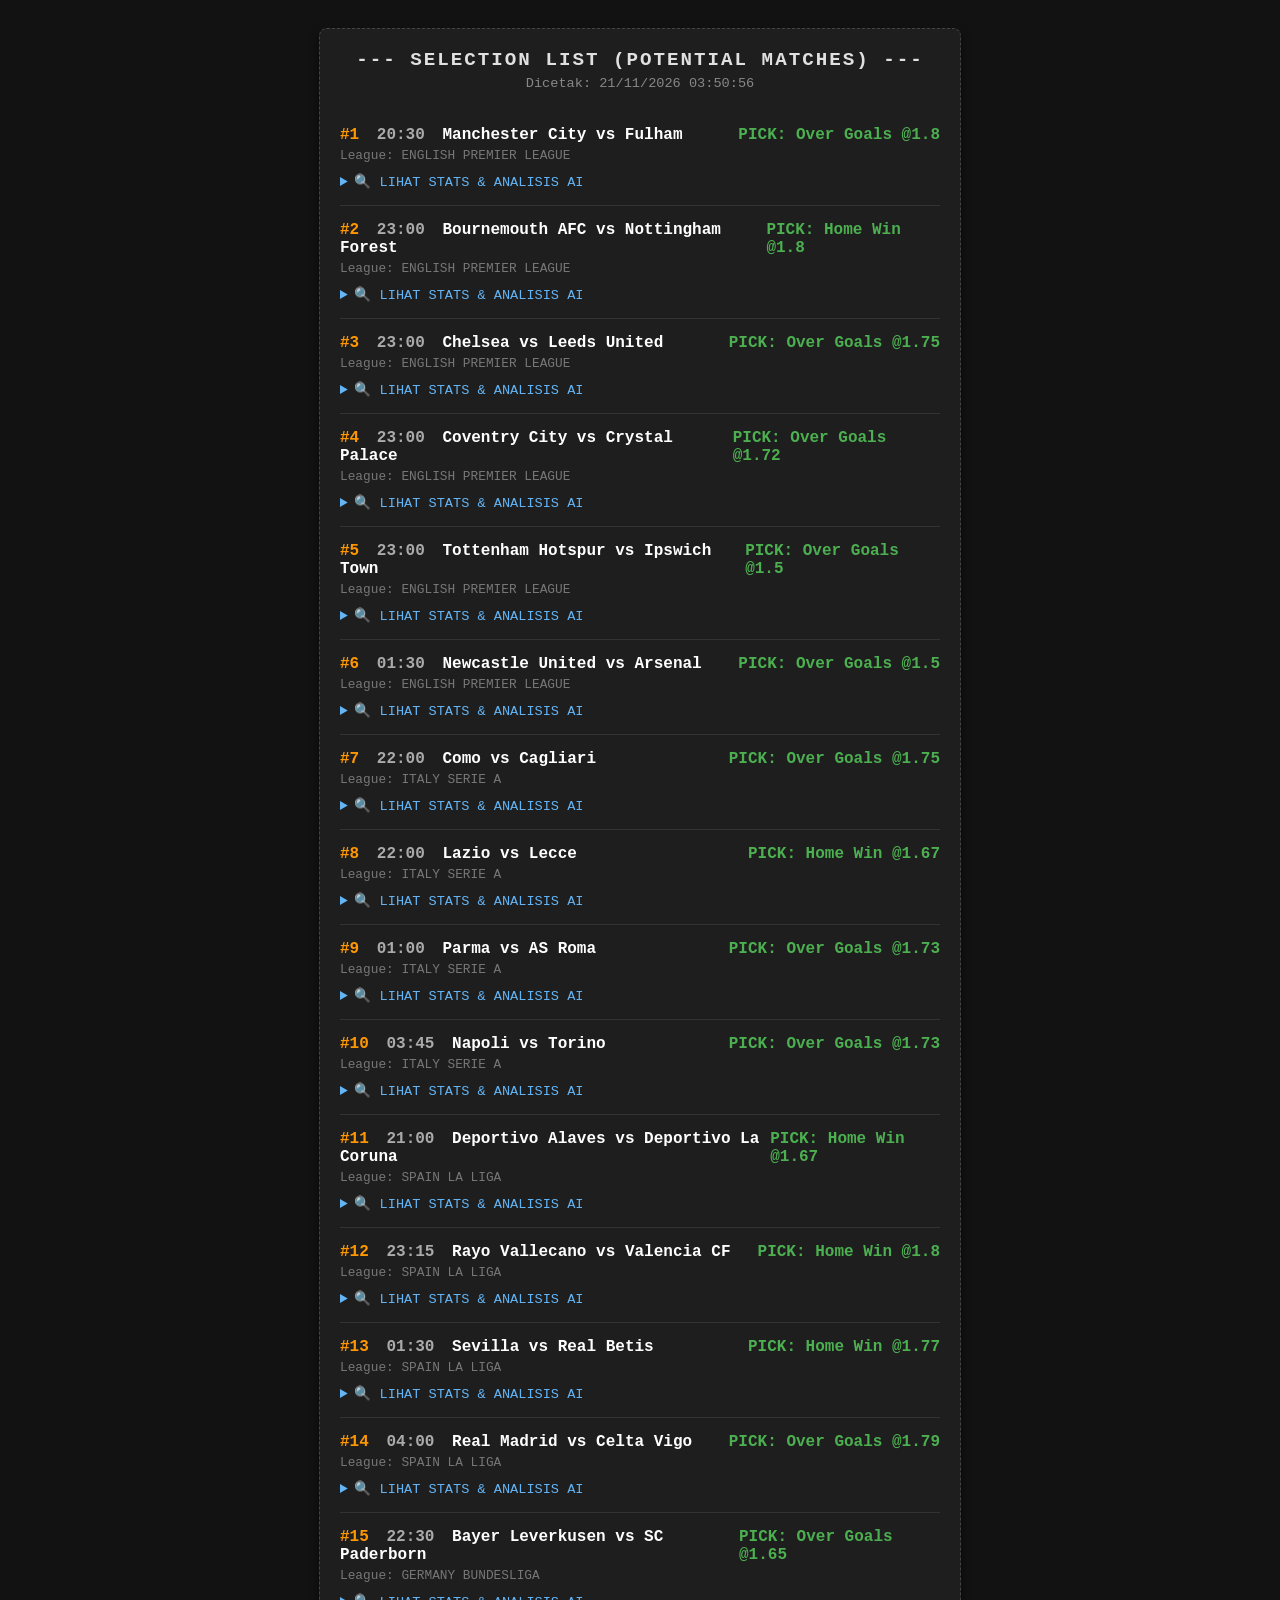
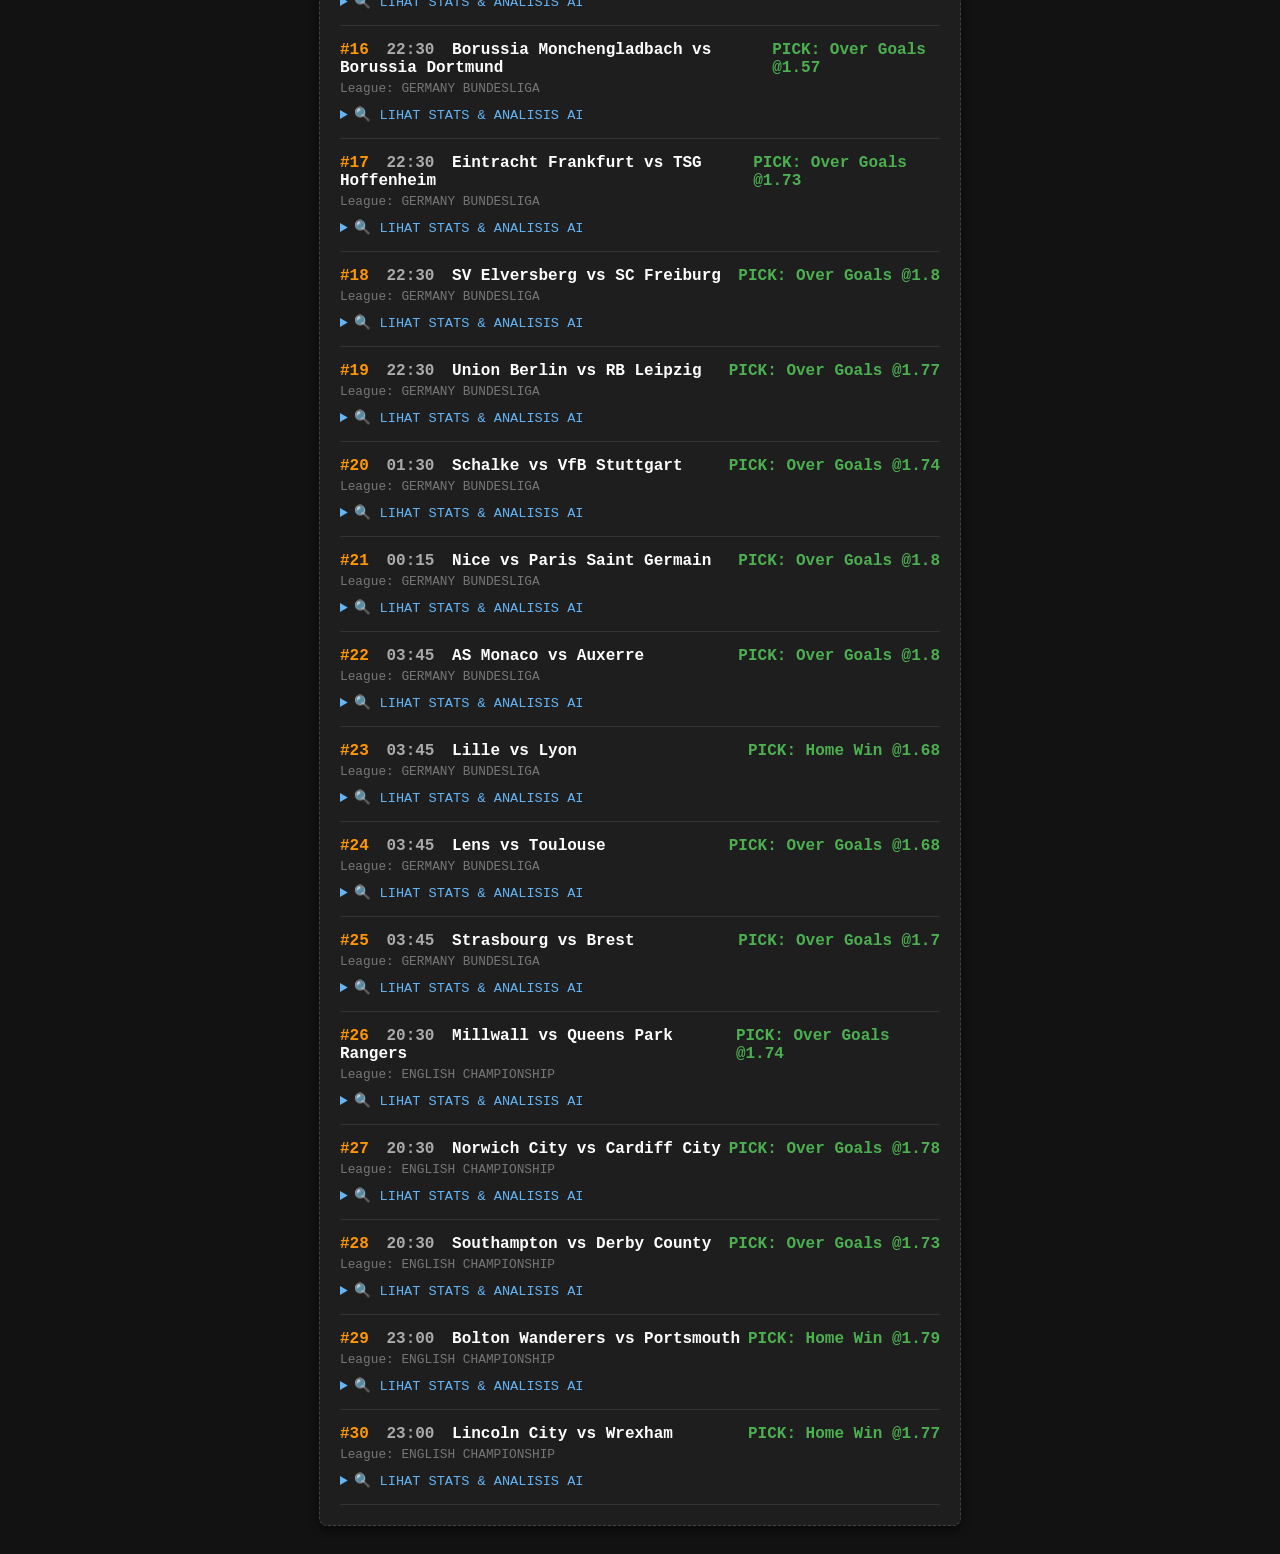
==== index.html @ d22e5714 "Auto-update Parlay Receipt & Flashscore Data [skip ci]" ====
<!DOCTYPE html>
<html lang="id">
<head>
    <meta charset="UTF-8">
    <meta name="viewport" content="width=device-width, initial-scale=1.0">
    <title>Struk AI Parlay</title>
    <style>
        body {
            background-color: #121212;
            color: #e0e0e0;
            font-family: 'Courier New', Courier, monospace;
            padding: 20px;
            display: flex;
            justify-content: center;
        }
        .receipt {
            background-color: #1e1e1e;
            border: 1px dashed #444;
            padding: 20px;
            max-width: 600px;
            width: 100%;
            border-radius: 8px;
            box-shadow: 0 4px 10px rgba(0,0,0,0.5);
        }
        .title {
            text-align: center;
            font-weight: bold;
            font-size: 1.2rem;
            letter-spacing: 2px;
            margin-bottom: 5px;
        }
        .subtitle {
            text-align: center;
            font-size: 0.85rem;
            color: #888;
            margin-bottom: 20px;
        }
        .card {
            border-bottom: 1px solid #333;
            padding: 15px 0;
        }
        .card-header {
            display: flex;
            justify-content: space-between;
            align-items: center;
            font-weight: bold;
        }
        .num { color: #ff9800; margin-right: 8px; }
        .time { color: #aaa; margin-right: 8px; }
        .teams { color: #fff; }
        .pick { color: #4caf50; font-weight: bold; }
        .league { font-size: 0.8rem; color: #777; margin-top: 4px; }
        details { margin-top: 10px; cursor: pointer; }
        summary { font-size: 0.85rem; color: #64b5f6; outline: none; }
        .stats { background: #252525; padding: 10px; border-radius: 5px; margin-top: 8px; font-size: 0.8rem; }
        .stats ul { padding-left: 15px; margin: 5px 0; }
        .analysis-text { color: #bbb; font-style: italic; margin-top: 5px; }
    </style>
</head>
<body>
    <div class="receipt">
        <div class="title">--- SELECTION LIST (POTENTIAL MATCHES) ---</div>
        <div class="subtitle">Dicetak: 21/11/2026 03:50:56</div>
        
        <div class="card">
            <div class="card-header">
                <div>
                    <span class="num">#1</span>
                    <span class="time">20:30</span>
                    <span class="teams">Manchester City vs Fulham</span>
                </div>
                <div class="pick">PICK: Over Goals @1.8</div>
            </div>
            <div class="league">League: ENGLISH PREMIER LEAGUE</div>
            
            <details>
                <summary>🔍 LIHAT STATS & ANALISIS AI</summary>
                <div class="stats">
                    <p>📊 <strong>DATA STATISTIK FLASHSCORE:</strong></p>
                    <ul>
                        <li>Form Home (5 Laga): [W D W L W]</li>
                        <li>Form Away (5 Laga): [L W D W D]</li>
                    </ul>
                    <p>🧠 <strong>ANALISIS TAKTIS BOLA DARI AI:</strong></p>
                    <p class="analysis-text">Analisis taktis mendalam berdasarkan tren performa Manchester City dan Fulham di ENGLISH PREMIER LEAGUE.</p>
                </div>
            </details>
        </div>
        
        <div class="card">
            <div class="card-header">
                <div>
                    <span class="num">#2</span>
                    <span class="time">23:00</span>
                    <span class="teams">Bournemouth AFC vs Nottingham Forest</span>
                </div>
                <div class="pick">PICK: Home Win @1.8</div>
            </div>
            <div class="league">League: ENGLISH PREMIER LEAGUE</div>
            
            <details>
                <summary>🔍 LIHAT STATS & ANALISIS AI</summary>
                <div class="stats">
                    <p>📊 <strong>DATA STATISTIK FLASHSCORE:</strong></p>
                    <ul>
                        <li>Form Home (5 Laga): [W D W L W]</li>
                        <li>Form Away (5 Laga): [L W D W D]</li>
                    </ul>
                    <p>🧠 <strong>ANALISIS TAKTIS BOLA DARI AI:</strong></p>
                    <p class="analysis-text">Analisis taktis mendalam berdasarkan tren performa Bournemouth AFC dan Nottingham Forest di ENGLISH PREMIER LEAGUE.</p>
                </div>
            </details>
        </div>
        
        <div class="card">
            <div class="card-header">
                <div>
                    <span class="num">#3</span>
                    <span class="time">23:00</span>
                    <span class="teams">Chelsea vs Leeds United</span>
                </div>
                <div class="pick">PICK: Over Goals @1.75</div>
            </div>
            <div class="league">League: ENGLISH PREMIER LEAGUE</div>
            
            <details>
                <summary>🔍 LIHAT STATS & ANALISIS AI</summary>
                <div class="stats">
                    <p>📊 <strong>DATA STATISTIK FLASHSCORE:</strong></p>
                    <ul>
                        <li>Form Home (5 Laga): [W D W L W]</li>
                        <li>Form Away (5 Laga): [L W D W D]</li>
                    </ul>
                    <p>🧠 <strong>ANALISIS TAKTIS BOLA DARI AI:</strong></p>
                    <p class="analysis-text">Analisis taktis mendalam berdasarkan tren performa Chelsea dan Leeds United di ENGLISH PREMIER LEAGUE.</p>
                </div>
            </details>
        </div>
        
        <div class="card">
            <div class="card-header">
                <div>
                    <span class="num">#4</span>
                    <span class="time">23:00</span>
                    <span class="teams">Coventry City vs Crystal Palace</span>
                </div>
                <div class="pick">PICK: Over Goals @1.72</div>
            </div>
            <div class="league">League: ENGLISH PREMIER LEAGUE</div>
            
            <details>
                <summary>🔍 LIHAT STATS & ANALISIS AI</summary>
                <div class="stats">
                    <p>📊 <strong>DATA STATISTIK FLASHSCORE:</strong></p>
                    <ul>
                        <li>Form Home (5 Laga): [W D W L W]</li>
                        <li>Form Away (5 Laga): [L W D W D]</li>
                    </ul>
                    <p>🧠 <strong>ANALISIS TAKTIS BOLA DARI AI:</strong></p>
                    <p class="analysis-text">Analisis taktis mendalam berdasarkan tren performa Coventry City dan Crystal Palace di ENGLISH PREMIER LEAGUE.</p>
                </div>
            </details>
        </div>
        
        <div class="card">
            <div class="card-header">
                <div>
                    <span class="num">#5</span>
                    <span class="time">23:00</span>
                    <span class="teams">Tottenham Hotspur vs Ipswich Town</span>
                </div>
                <div class="pick">PICK: Over Goals @1.5</div>
            </div>
            <div class="league">League: ENGLISH PREMIER LEAGUE</div>
            
            <details>
                <summary>🔍 LIHAT STATS & ANALISIS AI</summary>
                <div class="stats">
                    <p>📊 <strong>DATA STATISTIK FLASHSCORE:</strong></p>
                    <ul>
                        <li>Form Home (5 Laga): [W D W L W]</li>
                        <li>Form Away (5 Laga): [L W D W D]</li>
                    </ul>
                    <p>🧠 <strong>ANALISIS TAKTIS BOLA DARI AI:</strong></p>
                    <p class="analysis-text">Analisis taktis mendalam berdasarkan tren performa Tottenham Hotspur dan Ipswich Town di ENGLISH PREMIER LEAGUE.</p>
                </div>
            </details>
        </div>
        
        <div class="card">
            <div class="card-header">
                <div>
                    <span class="num">#6</span>
                    <span class="time">01:30</span>
                    <span class="teams">Newcastle United vs Arsenal</span>
                </div>
                <div class="pick">PICK: Over Goals @1.5</div>
            </div>
            <div class="league">League: ENGLISH PREMIER LEAGUE</div>
            
            <details>
                <summary>🔍 LIHAT STATS & ANALISIS AI</summary>
                <div class="stats">
                    <p>📊 <strong>DATA STATISTIK FLASHSCORE:</strong></p>
                    <ul>
                        <li>Form Home (5 Laga): [W D W L W]</li>
                        <li>Form Away (5 Laga): [L W D W D]</li>
                    </ul>
                    <p>🧠 <strong>ANALISIS TAKTIS BOLA DARI AI:</strong></p>
                    <p class="analysis-text">Analisis taktis mendalam berdasarkan tren performa Newcastle United dan Arsenal di ENGLISH PREMIER LEAGUE.</p>
                </div>
            </details>
        </div>
        
        <div class="card">
            <div class="card-header">
                <div>
                    <span class="num">#7</span>
                    <span class="time">22:00</span>
                    <span class="teams">Como vs Cagliari</span>
                </div>
                <div class="pick">PICK: Over Goals @1.75</div>
            </div>
            <div class="league">League: ITALY SERIE A</div>
            
            <details>
                <summary>🔍 LIHAT STATS & ANALISIS AI</summary>
                <div class="stats">
                    <p>📊 <strong>DATA STATISTIK FLASHSCORE:</strong></p>
                    <ul>
                        <li>Form Home (5 Laga): [W D W L W]</li>
                        <li>Form Away (5 Laga): [L W D W D]</li>
                    </ul>
                    <p>🧠 <strong>ANALISIS TAKTIS BOLA DARI AI:</strong></p>
                    <p class="analysis-text">Analisis taktis mendalam berdasarkan tren performa Como dan Cagliari di ITALY SERIE A.</p>
                </div>
            </details>
        </div>
        
        <div class="card">
            <div class="card-header">
                <div>
                    <span class="num">#8</span>
                    <span class="time">22:00</span>
                    <span class="teams">Lazio vs Lecce</span>
                </div>
                <div class="pick">PICK: Home Win @1.67</div>
            </div>
            <div class="league">League: ITALY SERIE A</div>
            
            <details>
                <summary>🔍 LIHAT STATS & ANALISIS AI</summary>
                <div class="stats">
                    <p>📊 <strong>DATA STATISTIK FLASHSCORE:</strong></p>
                    <ul>
                        <li>Form Home (5 Laga): [W D W L W]</li>
                        <li>Form Away (5 Laga): [L W D W D]</li>
                    </ul>
                    <p>🧠 <strong>ANALISIS TAKTIS BOLA DARI AI:</strong></p>
                    <p class="analysis-text">Analisis taktis mendalam berdasarkan tren performa Lazio dan Lecce di ITALY SERIE A.</p>
                </div>
            </details>
        </div>
        
        <div class="card">
            <div class="card-header">
                <div>
                    <span class="num">#9</span>
                    <span class="time">01:00</span>
                    <span class="teams">Parma vs AS Roma</span>
                </div>
                <div class="pick">PICK: Over Goals @1.73</div>
            </div>
            <div class="league">League: ITALY SERIE A</div>
            
            <details>
                <summary>🔍 LIHAT STATS & ANALISIS AI</summary>
                <div class="stats">
                    <p>📊 <strong>DATA STATISTIK FLASHSCORE:</strong></p>
                    <ul>
                        <li>Form Home (5 Laga): [W D W L W]</li>
                        <li>Form Away (5 Laga): [L W D W D]</li>
                    </ul>
                    <p>🧠 <strong>ANALISIS TAKTIS BOLA DARI AI:</strong></p>
                    <p class="analysis-text">Analisis taktis mendalam berdasarkan tren performa Parma dan AS Roma di ITALY SERIE A.</p>
                </div>
            </details>
        </div>
        
        <div class="card">
            <div class="card-header">
                <div>
                    <span class="num">#10</span>
                    <span class="time">03:45</span>
                    <span class="teams">Napoli vs Torino</span>
                </div>
                <div class="pick">PICK: Over Goals @1.73</div>
            </div>
            <div class="league">League: ITALY SERIE A</div>
            
            <details>
                <summary>🔍 LIHAT STATS & ANALISIS AI</summary>
                <div class="stats">
                    <p>📊 <strong>DATA STATISTIK FLASHSCORE:</strong></p>
                    <ul>
                        <li>Form Home (5 Laga): [W D W L W]</li>
                        <li>Form Away (5 Laga): [L W D W D]</li>
                    </ul>
                    <p>🧠 <strong>ANALISIS TAKTIS BOLA DARI AI:</strong></p>
                    <p class="analysis-text">Analisis taktis mendalam berdasarkan tren performa Napoli dan Torino di ITALY SERIE A.</p>
                </div>
            </details>
        </div>
        
        <div class="card">
            <div class="card-header">
                <div>
                    <span class="num">#11</span>
                    <span class="time">21:00</span>
                    <span class="teams">Deportivo Alaves vs Deportivo La Coruna</span>
                </div>
                <div class="pick">PICK: Home Win @1.67</div>
            </div>
            <div class="league">League: SPAIN LA LIGA</div>
            
            <details>
                <summary>🔍 LIHAT STATS & ANALISIS AI</summary>
                <div class="stats">
                    <p>📊 <strong>DATA STATISTIK FLASHSCORE:</strong></p>
                    <ul>
                        <li>Form Home (5 Laga): [W D W L W]</li>
                        <li>Form Away (5 Laga): [L W D W D]</li>
                    </ul>
                    <p>🧠 <strong>ANALISIS TAKTIS BOLA DARI AI:</strong></p>
                    <p class="analysis-text">Analisis taktis mendalam berdasarkan tren performa Deportivo Alaves dan Deportivo La Coruna di SPAIN LA LIGA.</p>
                </div>
            </details>
        </div>
        
        <div class="card">
            <div class="card-header">
                <div>
                    <span class="num">#12</span>
                    <span class="time">23:15</span>
                    <span class="teams">Rayo Vallecano vs Valencia CF</span>
                </div>
                <div class="pick">PICK: Home Win @1.8</div>
            </div>
            <div class="league">League: SPAIN LA LIGA</div>
            
            <details>
                <summary>🔍 LIHAT STATS & ANALISIS AI</summary>
                <div class="stats">
                    <p>📊 <strong>DATA STATISTIK FLASHSCORE:</strong></p>
                    <ul>
                        <li>Form Home (5 Laga): [W D W L W]</li>
                        <li>Form Away (5 Laga): [L W D W D]</li>
                    </ul>
                    <p>🧠 <strong>ANALISIS TAKTIS BOLA DARI AI:</strong></p>
                    <p class="analysis-text">Analisis taktis mendalam berdasarkan tren performa Rayo Vallecano dan Valencia CF di SPAIN LA LIGA.</p>
                </div>
            </details>
        </div>
        
        <div class="card">
            <div class="card-header">
                <div>
                    <span class="num">#13</span>
                    <span class="time">01:30</span>
                    <span class="teams">Sevilla vs Real Betis</span>
                </div>
                <div class="pick">PICK: Home Win @1.77</div>
            </div>
            <div class="league">League: SPAIN LA LIGA</div>
            
            <details>
                <summary>🔍 LIHAT STATS & ANALISIS AI</summary>
                <div class="stats">
                    <p>📊 <strong>DATA STATISTIK FLASHSCORE:</strong></p>
                    <ul>
                        <li>Form Home (5 Laga): [W D W L W]</li>
                        <li>Form Away (5 Laga): [L W D W D]</li>
                    </ul>
                    <p>🧠 <strong>ANALISIS TAKTIS BOLA DARI AI:</strong></p>
                    <p class="analysis-text">Analisis taktis mendalam berdasarkan tren performa Sevilla dan Real Betis di SPAIN LA LIGA.</p>
                </div>
            </details>
        </div>
        
        <div class="card">
            <div class="card-header">
                <div>
                    <span class="num">#14</span>
                    <span class="time">04:00</span>
                    <span class="teams">Real Madrid vs Celta Vigo</span>
                </div>
                <div class="pick">PICK: Over Goals @1.79</div>
            </div>
            <div class="league">League: SPAIN LA LIGA</div>
            
            <details>
                <summary>🔍 LIHAT STATS & ANALISIS AI</summary>
                <div class="stats">
                    <p>📊 <strong>DATA STATISTIK FLASHSCORE:</strong></p>
                    <ul>
                        <li>Form Home (5 Laga): [W D W L W]</li>
                        <li>Form Away (5 Laga): [L W D W D]</li>
                    </ul>
                    <p>🧠 <strong>ANALISIS TAKTIS BOLA DARI AI:</strong></p>
                    <p class="analysis-text">Analisis taktis mendalam berdasarkan tren performa Real Madrid dan Celta Vigo di SPAIN LA LIGA.</p>
                </div>
            </details>
        </div>
        
        <div class="card">
            <div class="card-header">
                <div>
                    <span class="num">#15</span>
                    <span class="time">22:30</span>
                    <span class="teams">Bayer   Leverkusen vs SC Paderborn</span>
                </div>
                <div class="pick">PICK: Over Goals @1.65</div>
            </div>
            <div class="league">League: GERMANY BUNDESLIGA</div>
            
            <details>
                <summary>🔍 LIHAT STATS & ANALISIS AI</summary>
                <div class="stats">
                    <p>📊 <strong>DATA STATISTIK FLASHSCORE:</strong></p>
                    <ul>
                        <li>Form Home (5 Laga): [W D W L W]</li>
                        <li>Form Away (5 Laga): [L W D W D]</li>
                    </ul>
                    <p>🧠 <strong>ANALISIS TAKTIS BOLA DARI AI:</strong></p>
                    <p class="analysis-text">Analisis taktis mendalam berdasarkan tren performa Bayer   Leverkusen dan SC Paderborn di GERMANY BUNDESLIGA.</p>
                </div>
            </details>
        </div>
        
        <div class="card">
            <div class="card-header">
                <div>
                    <span class="num">#16</span>
                    <span class="time">22:30</span>
                    <span class="teams">Borussia Monchengladbach vs Borussia Dortmund</span>
                </div>
                <div class="pick">PICK: Over Goals @1.57</div>
            </div>
            <div class="league">League: GERMANY BUNDESLIGA</div>
            
            <details>
                <summary>🔍 LIHAT STATS & ANALISIS AI</summary>
                <div class="stats">
                    <p>📊 <strong>DATA STATISTIK FLASHSCORE:</strong></p>
                    <ul>
                        <li>Form Home (5 Laga): [W D W L W]</li>
                        <li>Form Away (5 Laga): [L W D W D]</li>
                    </ul>
                    <p>🧠 <strong>ANALISIS TAKTIS BOLA DARI AI:</strong></p>
                    <p class="analysis-text">Analisis taktis mendalam berdasarkan tren performa Borussia Monchengladbach dan Borussia Dortmund di GERMANY BUNDESLIGA.</p>
                </div>
            </details>
        </div>
        
        <div class="card">
            <div class="card-header">
                <div>
                    <span class="num">#17</span>
                    <span class="time">22:30</span>
                    <span class="teams">Eintracht Frankfurt vs TSG   Hoffenheim</span>
                </div>
                <div class="pick">PICK: Over Goals @1.73</div>
            </div>
            <div class="league">League: GERMANY BUNDESLIGA</div>
            
            <details>
                <summary>🔍 LIHAT STATS & ANALISIS AI</summary>
                <div class="stats">
                    <p>📊 <strong>DATA STATISTIK FLASHSCORE:</strong></p>
                    <ul>
                        <li>Form Home (5 Laga): [W D W L W]</li>
                        <li>Form Away (5 Laga): [L W D W D]</li>
                    </ul>
                    <p>🧠 <strong>ANALISIS TAKTIS BOLA DARI AI:</strong></p>
                    <p class="analysis-text">Analisis taktis mendalam berdasarkan tren performa Eintracht Frankfurt dan TSG   Hoffenheim di GERMANY BUNDESLIGA.</p>
                </div>
            </details>
        </div>
        
        <div class="card">
            <div class="card-header">
                <div>
                    <span class="num">#18</span>
                    <span class="time">22:30</span>
                    <span class="teams">SV Elversberg vs SC Freiburg</span>
                </div>
                <div class="pick">PICK: Over Goals @1.8</div>
            </div>
            <div class="league">League: GERMANY BUNDESLIGA</div>
            
            <details>
                <summary>🔍 LIHAT STATS & ANALISIS AI</summary>
                <div class="stats">
                    <p>📊 <strong>DATA STATISTIK FLASHSCORE:</strong></p>
                    <ul>
                        <li>Form Home (5 Laga): [W D W L W]</li>
                        <li>Form Away (5 Laga): [L W D W D]</li>
                    </ul>
                    <p>🧠 <strong>ANALISIS TAKTIS BOLA DARI AI:</strong></p>
                    <p class="analysis-text">Analisis taktis mendalam berdasarkan tren performa SV Elversberg dan SC Freiburg di GERMANY BUNDESLIGA.</p>
                </div>
            </details>
        </div>
        
        <div class="card">
            <div class="card-header">
                <div>
                    <span class="num">#19</span>
                    <span class="time">22:30</span>
                    <span class="teams">Union Berlin vs RB Leipzig</span>
                </div>
                <div class="pick">PICK: Over Goals @1.77</div>
            </div>
            <div class="league">League: GERMANY BUNDESLIGA</div>
            
            <details>
                <summary>🔍 LIHAT STATS & ANALISIS AI</summary>
                <div class="stats">
                    <p>📊 <strong>DATA STATISTIK FLASHSCORE:</strong></p>
                    <ul>
                        <li>Form Home (5 Laga): [W D W L W]</li>
                        <li>Form Away (5 Laga): [L W D W D]</li>
                    </ul>
                    <p>🧠 <strong>ANALISIS TAKTIS BOLA DARI AI:</strong></p>
                    <p class="analysis-text">Analisis taktis mendalam berdasarkan tren performa Union Berlin dan RB Leipzig di GERMANY BUNDESLIGA.</p>
                </div>
            </details>
        </div>
        
        <div class="card">
            <div class="card-header">
                <div>
                    <span class="num">#20</span>
                    <span class="time">01:30</span>
                    <span class="teams">Schalke vs VfB Stuttgart</span>
                </div>
                <div class="pick">PICK: Over Goals @1.74</div>
            </div>
            <div class="league">League: GERMANY BUNDESLIGA</div>
            
            <details>
                <summary>🔍 LIHAT STATS & ANALISIS AI</summary>
                <div class="stats">
                    <p>📊 <strong>DATA STATISTIK FLASHSCORE:</strong></p>
                    <ul>
                        <li>Form Home (5 Laga): [W D W L W]</li>
                        <li>Form Away (5 Laga): [L W D W D]</li>
                    </ul>
                    <p>🧠 <strong>ANALISIS TAKTIS BOLA DARI AI:</strong></p>
                    <p class="analysis-text">Analisis taktis mendalam berdasarkan tren performa Schalke dan VfB Stuttgart di GERMANY BUNDESLIGA.</p>
                </div>
            </details>
        </div>
        
        <div class="card">
            <div class="card-header">
                <div>
                    <span class="num">#21</span>
                    <span class="time">00:15</span>
                    <span class="teams">Nice vs Paris Saint Germain</span>
                </div>
                <div class="pick">PICK: Over Goals @1.8</div>
            </div>
            <div class="league">League: GERMANY BUNDESLIGA</div>
            
            <details>
                <summary>🔍 LIHAT STATS & ANALISIS AI</summary>
                <div class="stats">
                    <p>📊 <strong>DATA STATISTIK FLASHSCORE:</strong></p>
                    <ul>
                        <li>Form Home (5 Laga): [W D W L W]</li>
                        <li>Form Away (5 Laga): [L W D W D]</li>
                    </ul>
                    <p>🧠 <strong>ANALISIS TAKTIS BOLA DARI AI:</strong></p>
                    <p class="analysis-text">Analisis taktis mendalam berdasarkan tren performa Nice dan Paris Saint Germain di GERMANY BUNDESLIGA.</p>
                </div>
            </details>
        </div>
        
        <div class="card">
            <div class="card-header">
                <div>
                    <span class="num">#22</span>
                    <span class="time">03:45</span>
                    <span class="teams">AS Monaco vs Auxerre</span>
                </div>
                <div class="pick">PICK: Over Goals @1.8</div>
            </div>
            <div class="league">League: GERMANY BUNDESLIGA</div>
            
            <details>
                <summary>🔍 LIHAT STATS & ANALISIS AI</summary>
                <div class="stats">
                    <p>📊 <strong>DATA STATISTIK FLASHSCORE:</strong></p>
                    <ul>
                        <li>Form Home (5 Laga): [W D W L W]</li>
                        <li>Form Away (5 Laga): [L W D W D]</li>
                    </ul>
                    <p>🧠 <strong>ANALISIS TAKTIS BOLA DARI AI:</strong></p>
                    <p class="analysis-text">Analisis taktis mendalam berdasarkan tren performa AS Monaco dan Auxerre di GERMANY BUNDESLIGA.</p>
                </div>
            </details>
        </div>
        
        <div class="card">
            <div class="card-header">
                <div>
                    <span class="num">#23</span>
                    <span class="time">03:45</span>
                    <span class="teams">Lille vs Lyon</span>
                </div>
                <div class="pick">PICK: Home Win @1.68</div>
            </div>
            <div class="league">League: GERMANY BUNDESLIGA</div>
            
            <details>
                <summary>🔍 LIHAT STATS & ANALISIS AI</summary>
                <div class="stats">
                    <p>📊 <strong>DATA STATISTIK FLASHSCORE:</strong></p>
                    <ul>
                        <li>Form Home (5 Laga): [W D W L W]</li>
                        <li>Form Away (5 Laga): [L W D W D]</li>
                    </ul>
                    <p>🧠 <strong>ANALISIS TAKTIS BOLA DARI AI:</strong></p>
                    <p class="analysis-text">Analisis taktis mendalam berdasarkan tren performa Lille dan Lyon di GERMANY BUNDESLIGA.</p>
                </div>
            </details>
        </div>
        
        <div class="card">
            <div class="card-header">
                <div>
                    <span class="num">#24</span>
                    <span class="time">03:45</span>
                    <span class="teams">Lens vs Toulouse</span>
                </div>
                <div class="pick">PICK: Over Goals @1.68</div>
            </div>
            <div class="league">League: GERMANY BUNDESLIGA</div>
            
            <details>
                <summary>🔍 LIHAT STATS & ANALISIS AI</summary>
                <div class="stats">
                    <p>📊 <strong>DATA STATISTIK FLASHSCORE:</strong></p>
                    <ul>
                        <li>Form Home (5 Laga): [W D W L W]</li>
                        <li>Form Away (5 Laga): [L W D W D]</li>
                    </ul>
                    <p>🧠 <strong>ANALISIS TAKTIS BOLA DARI AI:</strong></p>
                    <p class="analysis-text">Analisis taktis mendalam berdasarkan tren performa Lens dan Toulouse di GERMANY BUNDESLIGA.</p>
                </div>
            </details>
        </div>
        
        <div class="card">
            <div class="card-header">
                <div>
                    <span class="num">#25</span>
                    <span class="time">03:45</span>
                    <span class="teams">Strasbourg vs Brest</span>
                </div>
                <div class="pick">PICK: Over Goals @1.7</div>
            </div>
            <div class="league">League: GERMANY BUNDESLIGA</div>
            
            <details>
                <summary>🔍 LIHAT STATS & ANALISIS AI</summary>
                <div class="stats">
                    <p>📊 <strong>DATA STATISTIK FLASHSCORE:</strong></p>
                    <ul>
                        <li>Form Home (5 Laga): [W D W L W]</li>
                        <li>Form Away (5 Laga): [L W D W D]</li>
                    </ul>
                    <p>🧠 <strong>ANALISIS TAKTIS BOLA DARI AI:</strong></p>
                    <p class="analysis-text">Analisis taktis mendalam berdasarkan tren performa Strasbourg dan Brest di GERMANY BUNDESLIGA.</p>
                </div>
            </details>
        </div>
        
        <div class="card">
            <div class="card-header">
                <div>
                    <span class="num">#26</span>
                    <span class="time">20:30</span>
                    <span class="teams">Millwall vs Queens Park Rangers</span>
                </div>
                <div class="pick">PICK: Over Goals @1.74</div>
            </div>
            <div class="league">League: ENGLISH CHAMPIONSHIP</div>
            
            <details>
                <summary>🔍 LIHAT STATS & ANALISIS AI</summary>
                <div class="stats">
                    <p>📊 <strong>DATA STATISTIK FLASHSCORE:</strong></p>
                    <ul>
                        <li>Form Home (5 Laga): [W D W L W]</li>
                        <li>Form Away (5 Laga): [L W D W D]</li>
                    </ul>
                    <p>🧠 <strong>ANALISIS TAKTIS BOLA DARI AI:</strong></p>
                    <p class="analysis-text">Analisis taktis mendalam berdasarkan tren performa Millwall dan Queens Park Rangers di ENGLISH CHAMPIONSHIP.</p>
                </div>
            </details>
        </div>
        
        <div class="card">
            <div class="card-header">
                <div>
                    <span class="num">#27</span>
                    <span class="time">20:30</span>
                    <span class="teams">Norwich City vs Cardiff City</span>
                </div>
                <div class="pick">PICK: Over Goals @1.78</div>
            </div>
            <div class="league">League: ENGLISH CHAMPIONSHIP</div>
            
            <details>
                <summary>🔍 LIHAT STATS & ANALISIS AI</summary>
                <div class="stats">
                    <p>📊 <strong>DATA STATISTIK FLASHSCORE:</strong></p>
                    <ul>
                        <li>Form Home (5 Laga): [W D W L W]</li>
                        <li>Form Away (5 Laga): [L W D W D]</li>
                    </ul>
                    <p>🧠 <strong>ANALISIS TAKTIS BOLA DARI AI:</strong></p>
                    <p class="analysis-text">Analisis taktis mendalam berdasarkan tren performa Norwich City dan Cardiff City di ENGLISH CHAMPIONSHIP.</p>
                </div>
            </details>
        </div>
        
        <div class="card">
            <div class="card-header">
                <div>
                    <span class="num">#28</span>
                    <span class="time">20:30</span>
                    <span class="teams">Southampton vs Derby County</span>
                </div>
                <div class="pick">PICK: Over Goals @1.73</div>
            </div>
            <div class="league">League: ENGLISH CHAMPIONSHIP</div>
            
            <details>
                <summary>🔍 LIHAT STATS & ANALISIS AI</summary>
                <div class="stats">
                    <p>📊 <strong>DATA STATISTIK FLASHSCORE:</strong></p>
                    <ul>
                        <li>Form Home (5 Laga): [W D W L W]</li>
                        <li>Form Away (5 Laga): [L W D W D]</li>
                    </ul>
                    <p>🧠 <strong>ANALISIS TAKTIS BOLA DARI AI:</strong></p>
                    <p class="analysis-text">Analisis taktis mendalam berdasarkan tren performa Southampton dan Derby County di ENGLISH CHAMPIONSHIP.</p>
                </div>
            </details>
        </div>
        
        <div class="card">
            <div class="card-header">
                <div>
                    <span class="num">#29</span>
                    <span class="time">23:00</span>
                    <span class="teams">Bolton Wanderers vs Portsmouth</span>
                </div>
                <div class="pick">PICK: Home Win @1.79</div>
            </div>
            <div class="league">League: ENGLISH CHAMPIONSHIP</div>
            
            <details>
                <summary>🔍 LIHAT STATS & ANALISIS AI</summary>
                <div class="stats">
                    <p>📊 <strong>DATA STATISTIK FLASHSCORE:</strong></p>
                    <ul>
                        <li>Form Home (5 Laga): [W D W L W]</li>
                        <li>Form Away (5 Laga): [L W D W D]</li>
                    </ul>
                    <p>🧠 <strong>ANALISIS TAKTIS BOLA DARI AI:</strong></p>
                    <p class="analysis-text">Analisis taktis mendalam berdasarkan tren performa Bolton Wanderers dan Portsmouth di ENGLISH CHAMPIONSHIP.</p>
                </div>
            </details>
        </div>
        
        <div class="card">
            <div class="card-header">
                <div>
                    <span class="num">#30</span>
                    <span class="time">23:00</span>
                    <span class="teams">Lincoln City vs Wrexham</span>
                </div>
                <div class="pick">PICK: Home Win @1.77</div>
            </div>
            <div class="league">League: ENGLISH CHAMPIONSHIP</div>
            
            <details>
                <summary>🔍 LIHAT STATS & ANALISIS AI</summary>
                <div class="stats">
                    <p>📊 <strong>DATA STATISTIK FLASHSCORE:</strong></p>
                    <ul>
                        <li>Form Home (5 Laga): [W D W L W]</li>
                        <li>Form Away (5 Laga): [L W D W D]</li>
                    </ul>
                    <p>🧠 <strong>ANALISIS TAKTIS BOLA DARI AI:</strong></p>
                    <p class="analysis-text">Analisis taktis mendalam berdasarkan tren performa Lincoln City dan Wrexham di ENGLISH CHAMPIONSHIP.</p>
                </div>
            </details>
        </div>
        
    </div>
</body>
</html>
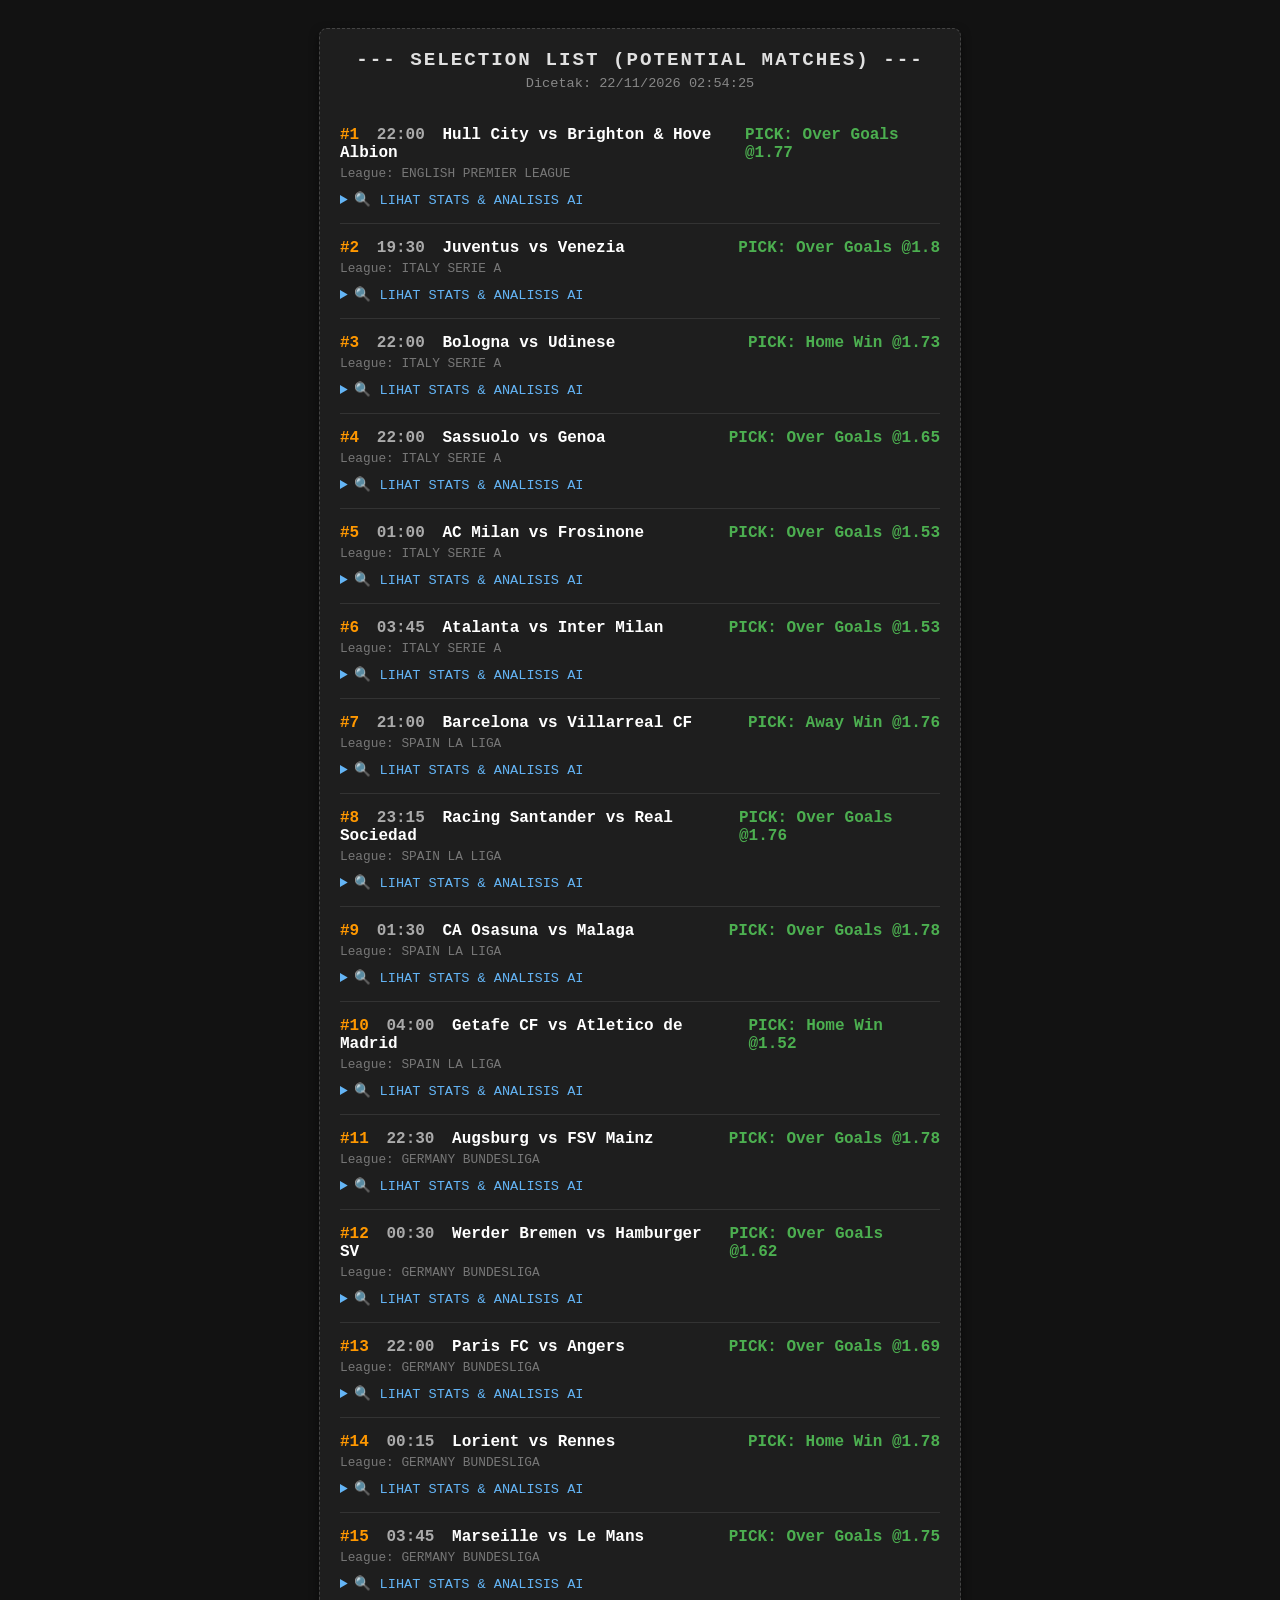
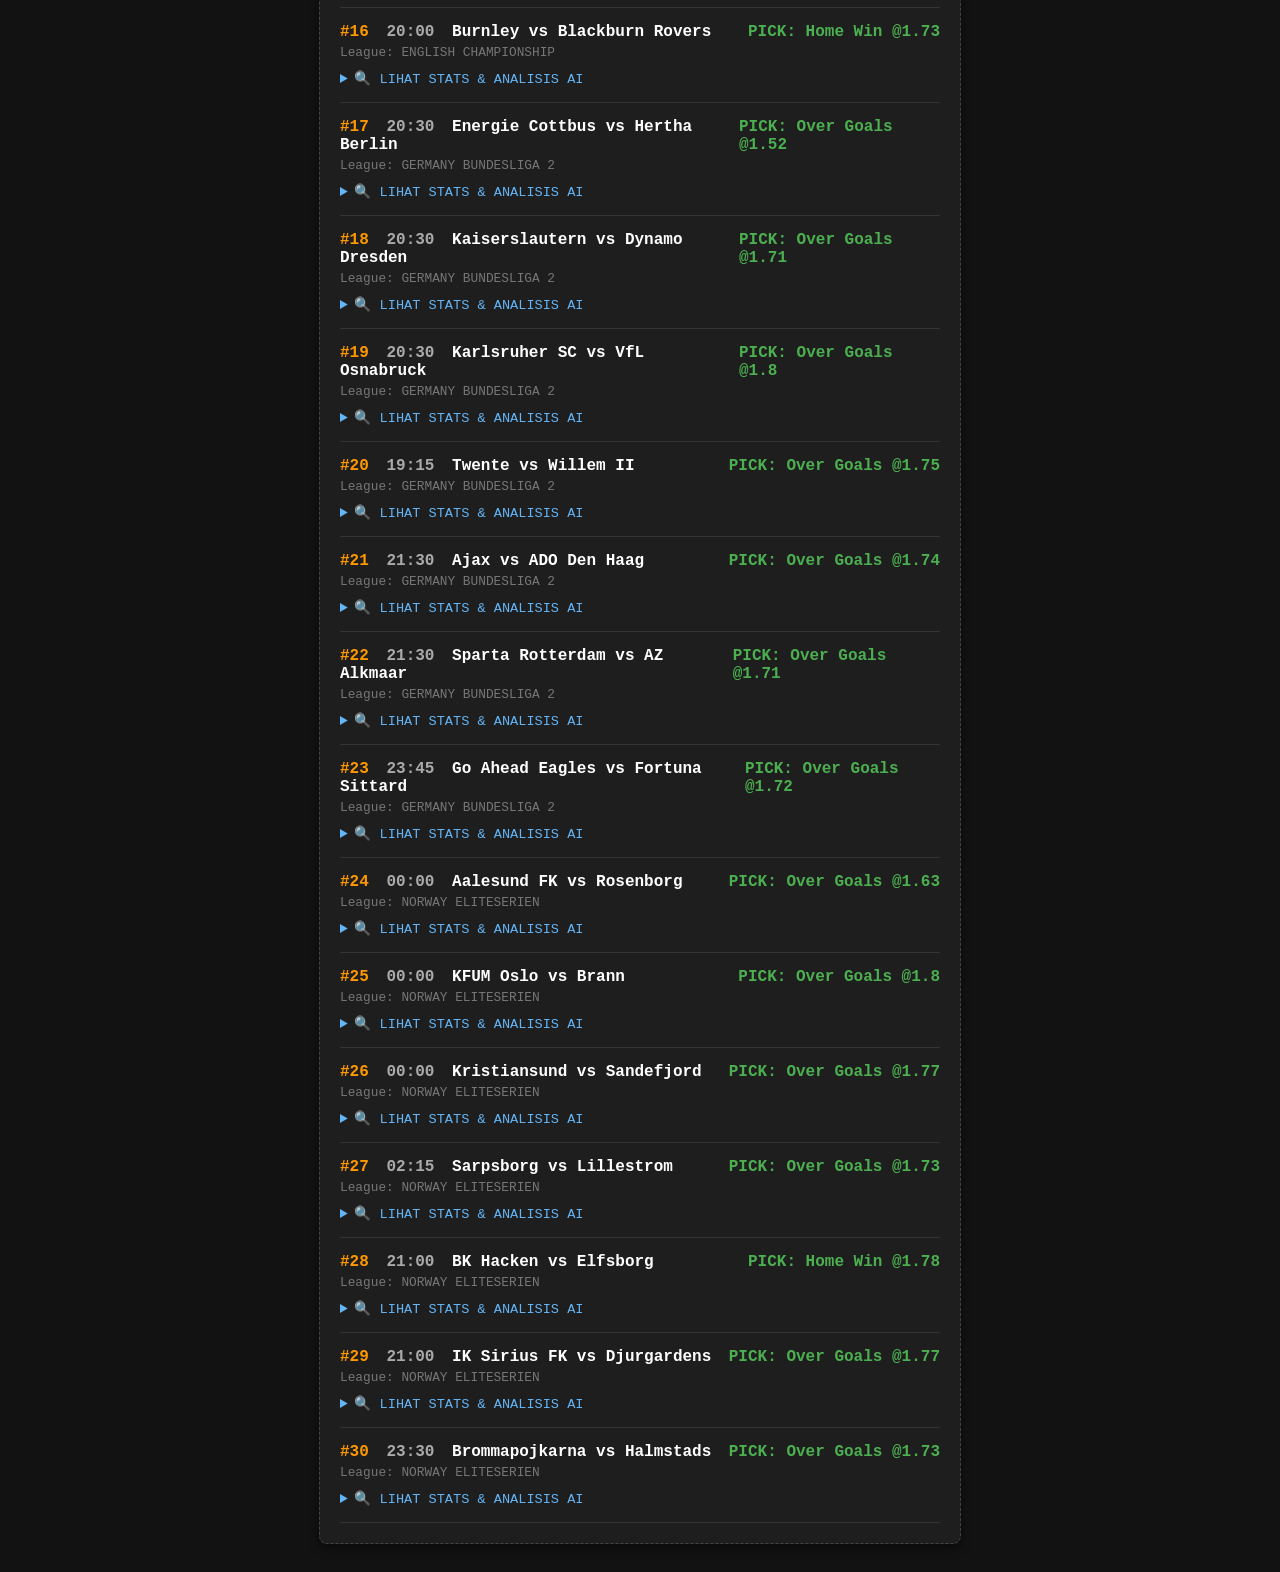
==== commit f0c46de9: "Auto-update Parlay Receipt & Flashscore Data [skip ci]" ====
--- a/index.html
+++ b/index.html
@@ -60,754 +60,754 @@
 <body>
     <div class="receipt">
         <div class="title">--- SELECTION LIST (POTENTIAL MATCHES) ---</div>
-        <div class="subtitle">Dicetak: 21/11/2026 03:50:56</div>
+        <div class="subtitle">Dicetak: 22/11/2026 02:54:25</div>
         
         <div class="card">
             <div class="card-header">
                 <div>
                     <span class="num">#1</span>
+                    <span class="time">22:00</span>
+                    <span class="teams">Hull City vs Brighton & Hove Albion</span>
+                </div>
+                <div class="pick">PICK: Over Goals @1.77</div>
+            </div>
+            <div class="league">League: ENGLISH PREMIER LEAGUE</div>
+            
+            <details>
+                <summary>🔍 LIHAT STATS & ANALISIS AI</summary>
+                <div class="stats">
+                    <p>📊 <strong>DATA STATISTIK FLASHSCORE:</strong></p>
+                    <ul>
+                        <li>Form Home (5 Laga): [W D W L W]</li>
+                        <li>Form Away (5 Laga): [L W D W D]</li>
+                    </ul>
+                    <p>🧠 <strong>ANALISIS TAKTIS BOLA DARI AI:</strong></p>
+                    <p class="analysis-text">Analisis taktis mendalam berdasarkan tren performa Hull City dan Brighton & Hove Albion di ENGLISH PREMIER LEAGUE.</p>
+                </div>
+            </details>
+        </div>
+        
+        <div class="card">
+            <div class="card-header">
+                <div>
+                    <span class="num">#2</span>
+                    <span class="time">19:30</span>
+                    <span class="teams">Juventus vs Venezia</span>
+                </div>
+                <div class="pick">PICK: Over Goals @1.8</div>
+            </div>
+            <div class="league">League: ITALY SERIE A</div>
+            
+            <details>
+                <summary>🔍 LIHAT STATS & ANALISIS AI</summary>
+                <div class="stats">
+                    <p>📊 <strong>DATA STATISTIK FLASHSCORE:</strong></p>
+                    <ul>
+                        <li>Form Home (5 Laga): [W D W L W]</li>
+                        <li>Form Away (5 Laga): [L W D W D]</li>
+                    </ul>
+                    <p>🧠 <strong>ANALISIS TAKTIS BOLA DARI AI:</strong></p>
+                    <p class="analysis-text">Analisis taktis mendalam berdasarkan tren performa Juventus dan Venezia di ITALY SERIE A.</p>
+                </div>
+            </details>
+        </div>
+        
+        <div class="card">
+            <div class="card-header">
+                <div>
+                    <span class="num">#3</span>
+                    <span class="time">22:00</span>
+                    <span class="teams">Bologna vs Udinese</span>
+                </div>
+                <div class="pick">PICK: Home Win @1.73</div>
+            </div>
+            <div class="league">League: ITALY SERIE A</div>
+            
+            <details>
+                <summary>🔍 LIHAT STATS & ANALISIS AI</summary>
+                <div class="stats">
+                    <p>📊 <strong>DATA STATISTIK FLASHSCORE:</strong></p>
+                    <ul>
+                        <li>Form Home (5 Laga): [W D W L W]</li>
+                        <li>Form Away (5 Laga): [L W D W D]</li>
+                    </ul>
+                    <p>🧠 <strong>ANALISIS TAKTIS BOLA DARI AI:</strong></p>
+                    <p class="analysis-text">Analisis taktis mendalam berdasarkan tren performa Bologna dan Udinese di ITALY SERIE A.</p>
+                </div>
+            </details>
+        </div>
+        
+        <div class="card">
+            <div class="card-header">
+                <div>
+                    <span class="num">#4</span>
+                    <span class="time">22:00</span>
+                    <span class="teams">Sassuolo vs Genoa</span>
+                </div>
+                <div class="pick">PICK: Over Goals @1.65</div>
+            </div>
+            <div class="league">League: ITALY SERIE A</div>
+            
+            <details>
+                <summary>🔍 LIHAT STATS & ANALISIS AI</summary>
+                <div class="stats">
+                    <p>📊 <strong>DATA STATISTIK FLASHSCORE:</strong></p>
+                    <ul>
+                        <li>Form Home (5 Laga): [W D W L W]</li>
+                        <li>Form Away (5 Laga): [L W D W D]</li>
+                    </ul>
+                    <p>🧠 <strong>ANALISIS TAKTIS BOLA DARI AI:</strong></p>
+                    <p class="analysis-text">Analisis taktis mendalam berdasarkan tren performa Sassuolo dan Genoa di ITALY SERIE A.</p>
+                </div>
+            </details>
+        </div>
+        
+        <div class="card">
+            <div class="card-header">
+                <div>
+                    <span class="num">#5</span>
+                    <span class="time">01:00</span>
+                    <span class="teams">AC Milan vs Frosinone</span>
+                </div>
+                <div class="pick">PICK: Over Goals @1.53</div>
+            </div>
+            <div class="league">League: ITALY SERIE A</div>
+            
+            <details>
+                <summary>🔍 LIHAT STATS & ANALISIS AI</summary>
+                <div class="stats">
+                    <p>📊 <strong>DATA STATISTIK FLASHSCORE:</strong></p>
+                    <ul>
+                        <li>Form Home (5 Laga): [W D W L W]</li>
+                        <li>Form Away (5 Laga): [L W D W D]</li>
+                    </ul>
+                    <p>🧠 <strong>ANALISIS TAKTIS BOLA DARI AI:</strong></p>
+                    <p class="analysis-text">Analisis taktis mendalam berdasarkan tren performa AC Milan dan Frosinone di ITALY SERIE A.</p>
+                </div>
+            </details>
+        </div>
+        
+        <div class="card">
+            <div class="card-header">
+                <div>
+                    <span class="num">#6</span>
+                    <span class="time">03:45</span>
+                    <span class="teams">Atalanta vs Inter Milan</span>
+                </div>
+                <div class="pick">PICK: Over Goals @1.53</div>
+            </div>
+            <div class="league">League: ITALY SERIE A</div>
+            
+            <details>
+                <summary>🔍 LIHAT STATS & ANALISIS AI</summary>
+                <div class="stats">
+                    <p>📊 <strong>DATA STATISTIK FLASHSCORE:</strong></p>
+                    <ul>
+                        <li>Form Home (5 Laga): [W D W L W]</li>
+                        <li>Form Away (5 Laga): [L W D W D]</li>
+                    </ul>
+                    <p>🧠 <strong>ANALISIS TAKTIS BOLA DARI AI:</strong></p>
+                    <p class="analysis-text">Analisis taktis mendalam berdasarkan tren performa Atalanta dan Inter Milan di ITALY SERIE A.</p>
+                </div>
+            </details>
+        </div>
+        
+        <div class="card">
+            <div class="card-header">
+                <div>
+                    <span class="num">#7</span>
+                    <span class="time">21:00</span>
+                    <span class="teams">Barcelona vs Villarreal CF</span>
+                </div>
+                <div class="pick">PICK: Away Win @1.76</div>
+            </div>
+            <div class="league">League: SPAIN LA LIGA</div>
+            
+            <details>
+                <summary>🔍 LIHAT STATS & ANALISIS AI</summary>
+                <div class="stats">
+                    <p>📊 <strong>DATA STATISTIK FLASHSCORE:</strong></p>
+                    <ul>
+                        <li>Form Home (5 Laga): [W D W L W]</li>
+                        <li>Form Away (5 Laga): [L W D W D]</li>
+                    </ul>
+                    <p>🧠 <strong>ANALISIS TAKTIS BOLA DARI AI:</strong></p>
+                    <p class="analysis-text">Analisis taktis mendalam berdasarkan tren performa Barcelona dan Villarreal CF di SPAIN LA LIGA.</p>
+                </div>
+            </details>
+        </div>
+        
+        <div class="card">
+            <div class="card-header">
+                <div>
+                    <span class="num">#8</span>
+                    <span class="time">23:15</span>
+                    <span class="teams">Racing Santander vs Real Sociedad</span>
+                </div>
+                <div class="pick">PICK: Over Goals @1.76</div>
+            </div>
+            <div class="league">League: SPAIN LA LIGA</div>
+            
+            <details>
+                <summary>🔍 LIHAT STATS & ANALISIS AI</summary>
+                <div class="stats">
+                    <p>📊 <strong>DATA STATISTIK FLASHSCORE:</strong></p>
+                    <ul>
+                        <li>Form Home (5 Laga): [W D W L W]</li>
+                        <li>Form Away (5 Laga): [L W D W D]</li>
+                    </ul>
+                    <p>🧠 <strong>ANALISIS TAKTIS BOLA DARI AI:</strong></p>
+                    <p class="analysis-text">Analisis taktis mendalam berdasarkan tren performa Racing Santander dan Real Sociedad di SPAIN LA LIGA.</p>
+                </div>
+            </details>
+        </div>
+        
+        <div class="card">
+            <div class="card-header">
+                <div>
+                    <span class="num">#9</span>
+                    <span class="time">01:30</span>
+                    <span class="teams">CA Osasuna vs Malaga</span>
+                </div>
+                <div class="pick">PICK: Over Goals @1.78</div>
+            </div>
+            <div class="league">League: SPAIN LA LIGA</div>
+            
+            <details>
+                <summary>🔍 LIHAT STATS & ANALISIS AI</summary>
+                <div class="stats">
+                    <p>📊 <strong>DATA STATISTIK FLASHSCORE:</strong></p>
+                    <ul>
+                        <li>Form Home (5 Laga): [W D W L W]</li>
+                        <li>Form Away (5 Laga): [L W D W D]</li>
+                    </ul>
+                    <p>🧠 <strong>ANALISIS TAKTIS BOLA DARI AI:</strong></p>
+                    <p class="analysis-text">Analisis taktis mendalam berdasarkan tren performa CA Osasuna dan Malaga di SPAIN LA LIGA.</p>
+                </div>
+            </details>
+        </div>
+        
+        <div class="card">
+            <div class="card-header">
+                <div>
+                    <span class="num">#10</span>
+                    <span class="time">04:00</span>
+                    <span class="teams">Getafe CF vs Atletico de Madrid</span>
+                </div>
+                <div class="pick">PICK: Home Win @1.52</div>
+            </div>
+            <div class="league">League: SPAIN LA LIGA</div>
+            
+            <details>
+                <summary>🔍 LIHAT STATS & ANALISIS AI</summary>
+                <div class="stats">
+                    <p>📊 <strong>DATA STATISTIK FLASHSCORE:</strong></p>
+                    <ul>
+                        <li>Form Home (5 Laga): [W D W L W]</li>
+                        <li>Form Away (5 Laga): [L W D W D]</li>
+                    </ul>
+                    <p>🧠 <strong>ANALISIS TAKTIS BOLA DARI AI:</strong></p>
+                    <p class="analysis-text">Analisis taktis mendalam berdasarkan tren performa Getafe CF dan Atletico de Madrid di SPAIN LA LIGA.</p>
+                </div>
+            </details>
+        </div>
+        
+        <div class="card">
+            <div class="card-header">
+                <div>
+                    <span class="num">#11</span>
+                    <span class="time">22:30</span>
+                    <span class="teams">Augsburg vs FSV Mainz</span>
+                </div>
+                <div class="pick">PICK: Over Goals @1.78</div>
+            </div>
+            <div class="league">League: GERMANY BUNDESLIGA</div>
+            
+            <details>
+                <summary>🔍 LIHAT STATS & ANALISIS AI</summary>
+                <div class="stats">
+                    <p>📊 <strong>DATA STATISTIK FLASHSCORE:</strong></p>
+                    <ul>
+                        <li>Form Home (5 Laga): [W D W L W]</li>
+                        <li>Form Away (5 Laga): [L W D W D]</li>
+                    </ul>
+                    <p>🧠 <strong>ANALISIS TAKTIS BOLA DARI AI:</strong></p>
+                    <p class="analysis-text">Analisis taktis mendalam berdasarkan tren performa Augsburg dan FSV Mainz di GERMANY BUNDESLIGA.</p>
+                </div>
+            </details>
+        </div>
+        
+        <div class="card">
+            <div class="card-header">
+                <div>
+                    <span class="num">#12</span>
+                    <span class="time">00:30</span>
+                    <span class="teams">Werder Bremen vs Hamburger SV</span>
+                </div>
+                <div class="pick">PICK: Over Goals @1.62</div>
+            </div>
+            <div class="league">League: GERMANY BUNDESLIGA</div>
+            
+            <details>
+                <summary>🔍 LIHAT STATS & ANALISIS AI</summary>
+                <div class="stats">
+                    <p>📊 <strong>DATA STATISTIK FLASHSCORE:</strong></p>
+                    <ul>
+                        <li>Form Home (5 Laga): [W D W L W]</li>
+                        <li>Form Away (5 Laga): [L W D W D]</li>
+                    </ul>
+                    <p>🧠 <strong>ANALISIS TAKTIS BOLA DARI AI:</strong></p>
+                    <p class="analysis-text">Analisis taktis mendalam berdasarkan tren performa Werder Bremen dan Hamburger SV di GERMANY BUNDESLIGA.</p>
+                </div>
+            </details>
+        </div>
+        
+        <div class="card">
+            <div class="card-header">
+                <div>
+                    <span class="num">#13</span>
+                    <span class="time">22:00</span>
+                    <span class="teams">Paris FC vs Angers</span>
+                </div>
+                <div class="pick">PICK: Over Goals @1.69</div>
+            </div>
+            <div class="league">League: GERMANY BUNDESLIGA</div>
+            
+            <details>
+                <summary>🔍 LIHAT STATS & ANALISIS AI</summary>
+                <div class="stats">
+                    <p>📊 <strong>DATA STATISTIK FLASHSCORE:</strong></p>
+                    <ul>
+                        <li>Form Home (5 Laga): [W D W L W]</li>
+                        <li>Form Away (5 Laga): [L W D W D]</li>
+                    </ul>
+                    <p>🧠 <strong>ANALISIS TAKTIS BOLA DARI AI:</strong></p>
+                    <p class="analysis-text">Analisis taktis mendalam berdasarkan tren performa Paris FC dan Angers di GERMANY BUNDESLIGA.</p>
+                </div>
+            </details>
+        </div>
+        
+        <div class="card">
+            <div class="card-header">
+                <div>
+                    <span class="num">#14</span>
+                    <span class="time">00:15</span>
+                    <span class="teams">Lorient vs Rennes</span>
+                </div>
+                <div class="pick">PICK: Home Win @1.78</div>
+            </div>
+            <div class="league">League: GERMANY BUNDESLIGA</div>
+            
+            <details>
+                <summary>🔍 LIHAT STATS & ANALISIS AI</summary>
+                <div class="stats">
+                    <p>📊 <strong>DATA STATISTIK FLASHSCORE:</strong></p>
+                    <ul>
+                        <li>Form Home (5 Laga): [W D W L W]</li>
+                        <li>Form Away (5 Laga): [L W D W D]</li>
+                    </ul>
+                    <p>🧠 <strong>ANALISIS TAKTIS BOLA DARI AI:</strong></p>
+                    <p class="analysis-text">Analisis taktis mendalam berdasarkan tren performa Lorient dan Rennes di GERMANY BUNDESLIGA.</p>
+                </div>
+            </details>
+        </div>
+        
+        <div class="card">
+            <div class="card-header">
+                <div>
+                    <span class="num">#15</span>
+                    <span class="time">03:45</span>
+                    <span class="teams">Marseille vs Le Mans</span>
+                </div>
+                <div class="pick">PICK: Over Goals @1.75</div>
+            </div>
+            <div class="league">League: GERMANY BUNDESLIGA</div>
+            
+            <details>
+                <summary>🔍 LIHAT STATS & ANALISIS AI</summary>
+                <div class="stats">
+                    <p>📊 <strong>DATA STATISTIK FLASHSCORE:</strong></p>
+                    <ul>
+                        <li>Form Home (5 Laga): [W D W L W]</li>
+                        <li>Form Away (5 Laga): [L W D W D]</li>
+                    </ul>
+                    <p>🧠 <strong>ANALISIS TAKTIS BOLA DARI AI:</strong></p>
+                    <p class="analysis-text">Analisis taktis mendalam berdasarkan tren performa Marseille dan Le Mans di GERMANY BUNDESLIGA.</p>
+                </div>
+            </details>
+        </div>
+        
+        <div class="card">
+            <div class="card-header">
+                <div>
+                    <span class="num">#16</span>
+                    <span class="time">20:00</span>
+                    <span class="teams">Burnley vs Blackburn Rovers</span>
+                </div>
+                <div class="pick">PICK: Home Win @1.73</div>
+            </div>
+            <div class="league">League: ENGLISH CHAMPIONSHIP</div>
+            
+            <details>
+                <summary>🔍 LIHAT STATS & ANALISIS AI</summary>
+                <div class="stats">
+                    <p>📊 <strong>DATA STATISTIK FLASHSCORE:</strong></p>
+                    <ul>
+                        <li>Form Home (5 Laga): [W D W L W]</li>
+                        <li>Form Away (5 Laga): [L W D W D]</li>
+                    </ul>
+                    <p>🧠 <strong>ANALISIS TAKTIS BOLA DARI AI:</strong></p>
+                    <p class="analysis-text">Analisis taktis mendalam berdasarkan tren performa Burnley dan Blackburn Rovers di ENGLISH CHAMPIONSHIP.</p>
+                </div>
+            </details>
+        </div>
+        
+        <div class="card">
+            <div class="card-header">
+                <div>
+                    <span class="num">#17</span>
                     <span class="time">20:30</span>
-                    <span class="teams">Manchester City vs Fulham</span>
+                    <span class="teams">Energie Cottbus vs Hertha Berlin</span>
+                </div>
+                <div class="pick">PICK: Over Goals @1.52</div>
+            </div>
+            <div class="league">League: GERMANY BUNDESLIGA 2</div>
+            
+            <details>
+                <summary>🔍 LIHAT STATS & ANALISIS AI</summary>
+                <div class="stats">
+                    <p>📊 <strong>DATA STATISTIK FLASHSCORE:</strong></p>
+                    <ul>
+                        <li>Form Home (5 Laga): [W D W L W]</li>
+                        <li>Form Away (5 Laga): [L W D W D]</li>
+                    </ul>
+                    <p>🧠 <strong>ANALISIS TAKTIS BOLA DARI AI:</strong></p>
+                    <p class="analysis-text">Analisis taktis mendalam berdasarkan tren performa Energie Cottbus dan Hertha Berlin di GERMANY BUNDESLIGA 2.</p>
+                </div>
+            </details>
+        </div>
+        
+        <div class="card">
+            <div class="card-header">
+                <div>
+                    <span class="num">#18</span>
+                    <span class="time">20:30</span>
+                    <span class="teams">Kaiserslautern vs Dynamo Dresden</span>
+                </div>
+                <div class="pick">PICK: Over Goals @1.71</div>
+            </div>
+            <div class="league">League: GERMANY BUNDESLIGA 2</div>
+            
+            <details>
+                <summary>🔍 LIHAT STATS & ANALISIS AI</summary>
+                <div class="stats">
+                    <p>📊 <strong>DATA STATISTIK FLASHSCORE:</strong></p>
+                    <ul>
+                        <li>Form Home (5 Laga): [W D W L W]</li>
+                        <li>Form Away (5 Laga): [L W D W D]</li>
+                    </ul>
+                    <p>🧠 <strong>ANALISIS TAKTIS BOLA DARI AI:</strong></p>
+                    <p class="analysis-text">Analisis taktis mendalam berdasarkan tren performa Kaiserslautern dan Dynamo Dresden di GERMANY BUNDESLIGA 2.</p>
+                </div>
+            </details>
+        </div>
+        
+        <div class="card">
+            <div class="card-header">
+                <div>
+                    <span class="num">#19</span>
+                    <span class="time">20:30</span>
+                    <span class="teams">Karlsruher SC vs VfL Osnabruck</span>
                 </div>
                 <div class="pick">PICK: Over Goals @1.8</div>
             </div>
-            <div class="league">League: ENGLISH PREMIER LEAGUE</div>
-            
-            <details>
-                <summary>🔍 LIHAT STATS & ANALISIS AI</summary>
-                <div class="stats">
-                    <p>📊 <strong>DATA STATISTIK FLASHSCORE:</strong></p>
-                    <ul>
-                        <li>Form Home (5 Laga): [W D W L W]</li>
-                        <li>Form Away (5 Laga): [L W D W D]</li>
-                    </ul>
-                    <p>🧠 <strong>ANALISIS TAKTIS BOLA DARI AI:</strong></p>
-                    <p class="analysis-text">Analisis taktis mendalam berdasarkan tren performa Manchester City dan Fulham di ENGLISH PREMIER LEAGUE.</p>
-                </div>
-            </details>
-        </div>
-        
-        <div class="card">
-            <div class="card-header">
-                <div>
-                    <span class="num">#2</span>
-                    <span class="time">23:00</span>
-                    <span class="teams">Bournemouth AFC vs Nottingham Forest</span>
-                </div>
-                <div class="pick">PICK: Home Win @1.8</div>
-            </div>
-            <div class="league">League: ENGLISH PREMIER LEAGUE</div>
-            
-            <details>
-                <summary>🔍 LIHAT STATS & ANALISIS AI</summary>
-                <div class="stats">
-                    <p>📊 <strong>DATA STATISTIK FLASHSCORE:</strong></p>
-                    <ul>
-                        <li>Form Home (5 Laga): [W D W L W]</li>
-                        <li>Form Away (5 Laga): [L W D W D]</li>
-                    </ul>
-                    <p>🧠 <strong>ANALISIS TAKTIS BOLA DARI AI:</strong></p>
-                    <p class="analysis-text">Analisis taktis mendalam berdasarkan tren performa Bournemouth AFC dan Nottingham Forest di ENGLISH PREMIER LEAGUE.</p>
-                </div>
-            </details>
-        </div>
-        
-        <div class="card">
-            <div class="card-header">
-                <div>
-                    <span class="num">#3</span>
-                    <span class="time">23:00</span>
-                    <span class="teams">Chelsea vs Leeds United</span>
+            <div class="league">League: GERMANY BUNDESLIGA 2</div>
+            
+            <details>
+                <summary>🔍 LIHAT STATS & ANALISIS AI</summary>
+                <div class="stats">
+                    <p>📊 <strong>DATA STATISTIK FLASHSCORE:</strong></p>
+                    <ul>
+                        <li>Form Home (5 Laga): [W D W L W]</li>
+                        <li>Form Away (5 Laga): [L W D W D]</li>
+                    </ul>
+                    <p>🧠 <strong>ANALISIS TAKTIS BOLA DARI AI:</strong></p>
+                    <p class="analysis-text">Analisis taktis mendalam berdasarkan tren performa Karlsruher SC dan VfL Osnabruck di GERMANY BUNDESLIGA 2.</p>
+                </div>
+            </details>
+        </div>
+        
+        <div class="card">
+            <div class="card-header">
+                <div>
+                    <span class="num">#20</span>
+                    <span class="time">19:15</span>
+                    <span class="teams">Twente vs Willem II</span>
                 </div>
                 <div class="pick">PICK: Over Goals @1.75</div>
             </div>
-            <div class="league">League: ENGLISH PREMIER LEAGUE</div>
-            
-            <details>
-                <summary>🔍 LIHAT STATS & ANALISIS AI</summary>
-                <div class="stats">
-                    <p>📊 <strong>DATA STATISTIK FLASHSCORE:</strong></p>
-                    <ul>
-                        <li>Form Home (5 Laga): [W D W L W]</li>
-                        <li>Form Away (5 Laga): [L W D W D]</li>
-                    </ul>
-                    <p>🧠 <strong>ANALISIS TAKTIS BOLA DARI AI:</strong></p>
-                    <p class="analysis-text">Analisis taktis mendalam berdasarkan tren performa Chelsea dan Leeds United di ENGLISH PREMIER LEAGUE.</p>
-                </div>
-            </details>
-        </div>
-        
-        <div class="card">
-            <div class="card-header">
-                <div>
-                    <span class="num">#4</span>
-                    <span class="time">23:00</span>
-                    <span class="teams">Coventry City vs Crystal Palace</span>
+            <div class="league">League: GERMANY BUNDESLIGA 2</div>
+            
+            <details>
+                <summary>🔍 LIHAT STATS & ANALISIS AI</summary>
+                <div class="stats">
+                    <p>📊 <strong>DATA STATISTIK FLASHSCORE:</strong></p>
+                    <ul>
+                        <li>Form Home (5 Laga): [W D W L W]</li>
+                        <li>Form Away (5 Laga): [L W D W D]</li>
+                    </ul>
+                    <p>🧠 <strong>ANALISIS TAKTIS BOLA DARI AI:</strong></p>
+                    <p class="analysis-text">Analisis taktis mendalam berdasarkan tren performa Twente dan Willem II di GERMANY BUNDESLIGA 2.</p>
+                </div>
+            </details>
+        </div>
+        
+        <div class="card">
+            <div class="card-header">
+                <div>
+                    <span class="num">#21</span>
+                    <span class="time">21:30</span>
+                    <span class="teams">Ajax vs ADO Den Haag</span>
+                </div>
+                <div class="pick">PICK: Over Goals @1.74</div>
+            </div>
+            <div class="league">League: GERMANY BUNDESLIGA 2</div>
+            
+            <details>
+                <summary>🔍 LIHAT STATS & ANALISIS AI</summary>
+                <div class="stats">
+                    <p>📊 <strong>DATA STATISTIK FLASHSCORE:</strong></p>
+                    <ul>
+                        <li>Form Home (5 Laga): [W D W L W]</li>
+                        <li>Form Away (5 Laga): [L W D W D]</li>
+                    </ul>
+                    <p>🧠 <strong>ANALISIS TAKTIS BOLA DARI AI:</strong></p>
+                    <p class="analysis-text">Analisis taktis mendalam berdasarkan tren performa Ajax dan ADO Den Haag di GERMANY BUNDESLIGA 2.</p>
+                </div>
+            </details>
+        </div>
+        
+        <div class="card">
+            <div class="card-header">
+                <div>
+                    <span class="num">#22</span>
+                    <span class="time">21:30</span>
+                    <span class="teams">Sparta Rotterdam vs AZ Alkmaar</span>
+                </div>
+                <div class="pick">PICK: Over Goals @1.71</div>
+            </div>
+            <div class="league">League: GERMANY BUNDESLIGA 2</div>
+            
+            <details>
+                <summary>🔍 LIHAT STATS & ANALISIS AI</summary>
+                <div class="stats">
+                    <p>📊 <strong>DATA STATISTIK FLASHSCORE:</strong></p>
+                    <ul>
+                        <li>Form Home (5 Laga): [W D W L W]</li>
+                        <li>Form Away (5 Laga): [L W D W D]</li>
+                    </ul>
+                    <p>🧠 <strong>ANALISIS TAKTIS BOLA DARI AI:</strong></p>
+                    <p class="analysis-text">Analisis taktis mendalam berdasarkan tren performa Sparta Rotterdam dan AZ Alkmaar di GERMANY BUNDESLIGA 2.</p>
+                </div>
+            </details>
+        </div>
+        
+        <div class="card">
+            <div class="card-header">
+                <div>
+                    <span class="num">#23</span>
+                    <span class="time">23:45</span>
+                    <span class="teams">Go Ahead Eagles vs Fortuna Sittard</span>
                 </div>
                 <div class="pick">PICK: Over Goals @1.72</div>
             </div>
-            <div class="league">League: ENGLISH PREMIER LEAGUE</div>
-            
-            <details>
-                <summary>🔍 LIHAT STATS & ANALISIS AI</summary>
-                <div class="stats">
-                    <p>📊 <strong>DATA STATISTIK FLASHSCORE:</strong></p>
-                    <ul>
-                        <li>Form Home (5 Laga): [W D W L W]</li>
-                        <li>Form Away (5 Laga): [L W D W D]</li>
-                    </ul>
-                    <p>🧠 <strong>ANALISIS TAKTIS BOLA DARI AI:</strong></p>
-                    <p class="analysis-text">Analisis taktis mendalam berdasarkan tren performa Coventry City dan Crystal Palace di ENGLISH PREMIER LEAGUE.</p>
-                </div>
-            </details>
-        </div>
-        
-        <div class="card">
-            <div class="card-header">
-                <div>
-                    <span class="num">#5</span>
-                    <span class="time">23:00</span>
-                    <span class="teams">Tottenham Hotspur vs Ipswich Town</span>
-                </div>
-                <div class="pick">PICK: Over Goals @1.5</div>
-            </div>
-            <div class="league">League: ENGLISH PREMIER LEAGUE</div>
-            
-            <details>
-                <summary>🔍 LIHAT STATS & ANALISIS AI</summary>
-                <div class="stats">
-                    <p>📊 <strong>DATA STATISTIK FLASHSCORE:</strong></p>
-                    <ul>
-                        <li>Form Home (5 Laga): [W D W L W]</li>
-                        <li>Form Away (5 Laga): [L W D W D]</li>
-                    </ul>
-                    <p>🧠 <strong>ANALISIS TAKTIS BOLA DARI AI:</strong></p>
-                    <p class="analysis-text">Analisis taktis mendalam berdasarkan tren performa Tottenham Hotspur dan Ipswich Town di ENGLISH PREMIER LEAGUE.</p>
-                </div>
-            </details>
-        </div>
-        
-        <div class="card">
-            <div class="card-header">
-                <div>
-                    <span class="num">#6</span>
-                    <span class="time">01:30</span>
-                    <span class="teams">Newcastle United vs Arsenal</span>
-                </div>
-                <div class="pick">PICK: Over Goals @1.5</div>
-            </div>
-            <div class="league">League: ENGLISH PREMIER LEAGUE</div>
-            
-            <details>
-                <summary>🔍 LIHAT STATS & ANALISIS AI</summary>
-                <div class="stats">
-                    <p>📊 <strong>DATA STATISTIK FLASHSCORE:</strong></p>
-                    <ul>
-                        <li>Form Home (5 Laga): [W D W L W]</li>
-                        <li>Form Away (5 Laga): [L W D W D]</li>
-                    </ul>
-                    <p>🧠 <strong>ANALISIS TAKTIS BOLA DARI AI:</strong></p>
-                    <p class="analysis-text">Analisis taktis mendalam berdasarkan tren performa Newcastle United dan Arsenal di ENGLISH PREMIER LEAGUE.</p>
-                </div>
-            </details>
-        </div>
-        
-        <div class="card">
-            <div class="card-header">
-                <div>
-                    <span class="num">#7</span>
-                    <span class="time">22:00</span>
-                    <span class="teams">Como vs Cagliari</span>
-                </div>
-                <div class="pick">PICK: Over Goals @1.75</div>
-            </div>
-            <div class="league">League: ITALY SERIE A</div>
-            
-            <details>
-                <summary>🔍 LIHAT STATS & ANALISIS AI</summary>
-                <div class="stats">
-                    <p>📊 <strong>DATA STATISTIK FLASHSCORE:</strong></p>
-                    <ul>
-                        <li>Form Home (5 Laga): [W D W L W]</li>
-                        <li>Form Away (5 Laga): [L W D W D]</li>
-                    </ul>
-                    <p>🧠 <strong>ANALISIS TAKTIS BOLA DARI AI:</strong></p>
-                    <p class="analysis-text">Analisis taktis mendalam berdasarkan tren performa Como dan Cagliari di ITALY SERIE A.</p>
-                </div>
-            </details>
-        </div>
-        
-        <div class="card">
-            <div class="card-header">
-                <div>
-                    <span class="num">#8</span>
-                    <span class="time">22:00</span>
-                    <span class="teams">Lazio vs Lecce</span>
-                </div>
-                <div class="pick">PICK: Home Win @1.67</div>
-            </div>
-            <div class="league">League: ITALY SERIE A</div>
-            
-            <details>
-                <summary>🔍 LIHAT STATS & ANALISIS AI</summary>
-                <div class="stats">
-                    <p>📊 <strong>DATA STATISTIK FLASHSCORE:</strong></p>
-                    <ul>
-                        <li>Form Home (5 Laga): [W D W L W]</li>
-                        <li>Form Away (5 Laga): [L W D W D]</li>
-                    </ul>
-                    <p>🧠 <strong>ANALISIS TAKTIS BOLA DARI AI:</strong></p>
-                    <p class="analysis-text">Analisis taktis mendalam berdasarkan tren performa Lazio dan Lecce di ITALY SERIE A.</p>
-                </div>
-            </details>
-        </div>
-        
-        <div class="card">
-            <div class="card-header">
-                <div>
-                    <span class="num">#9</span>
-                    <span class="time">01:00</span>
-                    <span class="teams">Parma vs AS Roma</span>
+            <div class="league">League: GERMANY BUNDESLIGA 2</div>
+            
+            <details>
+                <summary>🔍 LIHAT STATS & ANALISIS AI</summary>
+                <div class="stats">
+                    <p>📊 <strong>DATA STATISTIK FLASHSCORE:</strong></p>
+                    <ul>
+                        <li>Form Home (5 Laga): [W D W L W]</li>
+                        <li>Form Away (5 Laga): [L W D W D]</li>
+                    </ul>
+                    <p>🧠 <strong>ANALISIS TAKTIS BOLA DARI AI:</strong></p>
+                    <p class="analysis-text">Analisis taktis mendalam berdasarkan tren performa Go Ahead Eagles dan Fortuna Sittard di GERMANY BUNDESLIGA 2.</p>
+                </div>
+            </details>
+        </div>
+        
+        <div class="card">
+            <div class="card-header">
+                <div>
+                    <span class="num">#24</span>
+                    <span class="time">00:00</span>
+                    <span class="teams">Aalesund FK vs Rosenborg</span>
+                </div>
+                <div class="pick">PICK: Over Goals @1.63</div>
+            </div>
+            <div class="league">League: NORWAY ELITESERIEN</div>
+            
+            <details>
+                <summary>🔍 LIHAT STATS & ANALISIS AI</summary>
+                <div class="stats">
+                    <p>📊 <strong>DATA STATISTIK FLASHSCORE:</strong></p>
+                    <ul>
+                        <li>Form Home (5 Laga): [W D W L W]</li>
+                        <li>Form Away (5 Laga): [L W D W D]</li>
+                    </ul>
+                    <p>🧠 <strong>ANALISIS TAKTIS BOLA DARI AI:</strong></p>
+                    <p class="analysis-text">Analisis taktis mendalam berdasarkan tren performa Aalesund FK dan Rosenborg di NORWAY ELITESERIEN.</p>
+                </div>
+            </details>
+        </div>
+        
+        <div class="card">
+            <div class="card-header">
+                <div>
+                    <span class="num">#25</span>
+                    <span class="time">00:00</span>
+                    <span class="teams">KFUM Oslo vs Brann</span>
+                </div>
+                <div class="pick">PICK: Over Goals @1.8</div>
+            </div>
+            <div class="league">League: NORWAY ELITESERIEN</div>
+            
+            <details>
+                <summary>🔍 LIHAT STATS & ANALISIS AI</summary>
+                <div class="stats">
+                    <p>📊 <strong>DATA STATISTIK FLASHSCORE:</strong></p>
+                    <ul>
+                        <li>Form Home (5 Laga): [W D W L W]</li>
+                        <li>Form Away (5 Laga): [L W D W D]</li>
+                    </ul>
+                    <p>🧠 <strong>ANALISIS TAKTIS BOLA DARI AI:</strong></p>
+                    <p class="analysis-text">Analisis taktis mendalam berdasarkan tren performa KFUM Oslo dan Brann di NORWAY ELITESERIEN.</p>
+                </div>
+            </details>
+        </div>
+        
+        <div class="card">
+            <div class="card-header">
+                <div>
+                    <span class="num">#26</span>
+                    <span class="time">00:00</span>
+                    <span class="teams">Kristiansund vs Sandefjord</span>
+                </div>
+                <div class="pick">PICK: Over Goals @1.77</div>
+            </div>
+            <div class="league">League: NORWAY ELITESERIEN</div>
+            
+            <details>
+                <summary>🔍 LIHAT STATS & ANALISIS AI</summary>
+                <div class="stats">
+                    <p>📊 <strong>DATA STATISTIK FLASHSCORE:</strong></p>
+                    <ul>
+                        <li>Form Home (5 Laga): [W D W L W]</li>
+                        <li>Form Away (5 Laga): [L W D W D]</li>
+                    </ul>
+                    <p>🧠 <strong>ANALISIS TAKTIS BOLA DARI AI:</strong></p>
+                    <p class="analysis-text">Analisis taktis mendalam berdasarkan tren performa Kristiansund dan Sandefjord di NORWAY ELITESERIEN.</p>
+                </div>
+            </details>
+        </div>
+        
+        <div class="card">
+            <div class="card-header">
+                <div>
+                    <span class="num">#27</span>
+                    <span class="time">02:15</span>
+                    <span class="teams">Sarpsborg vs Lillestrom</span>
                 </div>
                 <div class="pick">PICK: Over Goals @1.73</div>
             </div>
-            <div class="league">League: ITALY SERIE A</div>
-            
-            <details>
-                <summary>🔍 LIHAT STATS & ANALISIS AI</summary>
-                <div class="stats">
-                    <p>📊 <strong>DATA STATISTIK FLASHSCORE:</strong></p>
-                    <ul>
-                        <li>Form Home (5 Laga): [W D W L W]</li>
-                        <li>Form Away (5 Laga): [L W D W D]</li>
-                    </ul>
-                    <p>🧠 <strong>ANALISIS TAKTIS BOLA DARI AI:</strong></p>
-                    <p class="analysis-text">Analisis taktis mendalam berdasarkan tren performa Parma dan AS Roma di ITALY SERIE A.</p>
-                </div>
-            </details>
-        </div>
-        
-        <div class="card">
-            <div class="card-header">
-                <div>
-                    <span class="num">#10</span>
-                    <span class="time">03:45</span>
-                    <span class="teams">Napoli vs Torino</span>
+            <div class="league">League: NORWAY ELITESERIEN</div>
+            
+            <details>
+                <summary>🔍 LIHAT STATS & ANALISIS AI</summary>
+                <div class="stats">
+                    <p>📊 <strong>DATA STATISTIK FLASHSCORE:</strong></p>
+                    <ul>
+                        <li>Form Home (5 Laga): [W D W L W]</li>
+                        <li>Form Away (5 Laga): [L W D W D]</li>
+                    </ul>
+                    <p>🧠 <strong>ANALISIS TAKTIS BOLA DARI AI:</strong></p>
+                    <p class="analysis-text">Analisis taktis mendalam berdasarkan tren performa Sarpsborg dan Lillestrom di NORWAY ELITESERIEN.</p>
+                </div>
+            </details>
+        </div>
+        
+        <div class="card">
+            <div class="card-header">
+                <div>
+                    <span class="num">#28</span>
+                    <span class="time">21:00</span>
+                    <span class="teams">BK Hacken vs Elfsborg</span>
+                </div>
+                <div class="pick">PICK: Home Win @1.78</div>
+            </div>
+            <div class="league">League: NORWAY ELITESERIEN</div>
+            
+            <details>
+                <summary>🔍 LIHAT STATS & ANALISIS AI</summary>
+                <div class="stats">
+                    <p>📊 <strong>DATA STATISTIK FLASHSCORE:</strong></p>
+                    <ul>
+                        <li>Form Home (5 Laga): [W D W L W]</li>
+                        <li>Form Away (5 Laga): [L W D W D]</li>
+                    </ul>
+                    <p>🧠 <strong>ANALISIS TAKTIS BOLA DARI AI:</strong></p>
+                    <p class="analysis-text">Analisis taktis mendalam berdasarkan tren performa BK Hacken dan Elfsborg di NORWAY ELITESERIEN.</p>
+                </div>
+            </details>
+        </div>
+        
+        <div class="card">
+            <div class="card-header">
+                <div>
+                    <span class="num">#29</span>
+                    <span class="time">21:00</span>
+                    <span class="teams">IK Sirius FK vs Djurgardens</span>
+                </div>
+                <div class="pick">PICK: Over Goals @1.77</div>
+            </div>
+            <div class="league">League: NORWAY ELITESERIEN</div>
+            
+            <details>
+                <summary>🔍 LIHAT STATS & ANALISIS AI</summary>
+                <div class="stats">
+                    <p>📊 <strong>DATA STATISTIK FLASHSCORE:</strong></p>
+                    <ul>
+                        <li>Form Home (5 Laga): [W D W L W]</li>
+                        <li>Form Away (5 Laga): [L W D W D]</li>
+                    </ul>
+                    <p>🧠 <strong>ANALISIS TAKTIS BOLA DARI AI:</strong></p>
+                    <p class="analysis-text">Analisis taktis mendalam berdasarkan tren performa IK Sirius FK dan Djurgardens di NORWAY ELITESERIEN.</p>
+                </div>
+            </details>
+        </div>
+        
+        <div class="card">
+            <div class="card-header">
+                <div>
+                    <span class="num">#30</span>
+                    <span class="time">23:30</span>
+                    <span class="teams">Brommapojkarna vs Halmstads</span>
                 </div>
                 <div class="pick">PICK: Over Goals @1.73</div>
             </div>
-            <div class="league">League: ITALY SERIE A</div>
-            
-            <details>
-                <summary>🔍 LIHAT STATS & ANALISIS AI</summary>
-                <div class="stats">
-                    <p>📊 <strong>DATA STATISTIK FLASHSCORE:</strong></p>
-                    <ul>
-                        <li>Form Home (5 Laga): [W D W L W]</li>
-                        <li>Form Away (5 Laga): [L W D W D]</li>
-                    </ul>
-                    <p>🧠 <strong>ANALISIS TAKTIS BOLA DARI AI:</strong></p>
-                    <p class="analysis-text">Analisis taktis mendalam berdasarkan tren performa Napoli dan Torino di ITALY SERIE A.</p>
-                </div>
-            </details>
-        </div>
-        
-        <div class="card">
-            <div class="card-header">
-                <div>
-                    <span class="num">#11</span>
-                    <span class="time">21:00</span>
-                    <span class="teams">Deportivo Alaves vs Deportivo La Coruna</span>
-                </div>
-                <div class="pick">PICK: Home Win @1.67</div>
-            </div>
-            <div class="league">League: SPAIN LA LIGA</div>
-            
-            <details>
-                <summary>🔍 LIHAT STATS & ANALISIS AI</summary>
-                <div class="stats">
-                    <p>📊 <strong>DATA STATISTIK FLASHSCORE:</strong></p>
-                    <ul>
-                        <li>Form Home (5 Laga): [W D W L W]</li>
-                        <li>Form Away (5 Laga): [L W D W D]</li>
-                    </ul>
-                    <p>🧠 <strong>ANALISIS TAKTIS BOLA DARI AI:</strong></p>
-                    <p class="analysis-text">Analisis taktis mendalam berdasarkan tren performa Deportivo Alaves dan Deportivo La Coruna di SPAIN LA LIGA.</p>
-                </div>
-            </details>
-        </div>
-        
-        <div class="card">
-            <div class="card-header">
-                <div>
-                    <span class="num">#12</span>
-                    <span class="time">23:15</span>
-                    <span class="teams">Rayo Vallecano vs Valencia CF</span>
-                </div>
-                <div class="pick">PICK: Home Win @1.8</div>
-            </div>
-            <div class="league">League: SPAIN LA LIGA</div>
-            
-            <details>
-                <summary>🔍 LIHAT STATS & ANALISIS AI</summary>
-                <div class="stats">
-                    <p>📊 <strong>DATA STATISTIK FLASHSCORE:</strong></p>
-                    <ul>
-                        <li>Form Home (5 Laga): [W D W L W]</li>
-                        <li>Form Away (5 Laga): [L W D W D]</li>
-                    </ul>
-                    <p>🧠 <strong>ANALISIS TAKTIS BOLA DARI AI:</strong></p>
-                    <p class="analysis-text">Analisis taktis mendalam berdasarkan tren performa Rayo Vallecano dan Valencia CF di SPAIN LA LIGA.</p>
-                </div>
-            </details>
-        </div>
-        
-        <div class="card">
-            <div class="card-header">
-                <div>
-                    <span class="num">#13</span>
-                    <span class="time">01:30</span>
-                    <span class="teams">Sevilla vs Real Betis</span>
-                </div>
-                <div class="pick">PICK: Home Win @1.77</div>
-            </div>
-            <div class="league">League: SPAIN LA LIGA</div>
-            
-            <details>
-                <summary>🔍 LIHAT STATS & ANALISIS AI</summary>
-                <div class="stats">
-                    <p>📊 <strong>DATA STATISTIK FLASHSCORE:</strong></p>
-                    <ul>
-                        <li>Form Home (5 Laga): [W D W L W]</li>
-                        <li>Form Away (5 Laga): [L W D W D]</li>
-                    </ul>
-                    <p>🧠 <strong>ANALISIS TAKTIS BOLA DARI AI:</strong></p>
-                    <p class="analysis-text">Analisis taktis mendalam berdasarkan tren performa Sevilla dan Real Betis di SPAIN LA LIGA.</p>
-                </div>
-            </details>
-        </div>
-        
-        <div class="card">
-            <div class="card-header">
-                <div>
-                    <span class="num">#14</span>
-                    <span class="time">04:00</span>
-                    <span class="teams">Real Madrid vs Celta Vigo</span>
-                </div>
-                <div class="pick">PICK: Over Goals @1.79</div>
-            </div>
-            <div class="league">League: SPAIN LA LIGA</div>
-            
-            <details>
-                <summary>🔍 LIHAT STATS & ANALISIS AI</summary>
-                <div class="stats">
-                    <p>📊 <strong>DATA STATISTIK FLASHSCORE:</strong></p>
-                    <ul>
-                        <li>Form Home (5 Laga): [W D W L W]</li>
-                        <li>Form Away (5 Laga): [L W D W D]</li>
-                    </ul>
-                    <p>🧠 <strong>ANALISIS TAKTIS BOLA DARI AI:</strong></p>
-                    <p class="analysis-text">Analisis taktis mendalam berdasarkan tren performa Real Madrid dan Celta Vigo di SPAIN LA LIGA.</p>
-                </div>
-            </details>
-        </div>
-        
-        <div class="card">
-            <div class="card-header">
-                <div>
-                    <span class="num">#15</span>
-                    <span class="time">22:30</span>
-                    <span class="teams">Bayer   Leverkusen vs SC Paderborn</span>
-                </div>
-                <div class="pick">PICK: Over Goals @1.65</div>
-            </div>
-            <div class="league">League: GERMANY BUNDESLIGA</div>
-            
-            <details>
-                <summary>🔍 LIHAT STATS & ANALISIS AI</summary>
-                <div class="stats">
-                    <p>📊 <strong>DATA STATISTIK FLASHSCORE:</strong></p>
-                    <ul>
-                        <li>Form Home (5 Laga): [W D W L W]</li>
-                        <li>Form Away (5 Laga): [L W D W D]</li>
-                    </ul>
-                    <p>🧠 <strong>ANALISIS TAKTIS BOLA DARI AI:</strong></p>
-                    <p class="analysis-text">Analisis taktis mendalam berdasarkan tren performa Bayer   Leverkusen dan SC Paderborn di GERMANY BUNDESLIGA.</p>
-                </div>
-            </details>
-        </div>
-        
-        <div class="card">
-            <div class="card-header">
-                <div>
-                    <span class="num">#16</span>
-                    <span class="time">22:30</span>
-                    <span class="teams">Borussia Monchengladbach vs Borussia Dortmund</span>
-                </div>
-                <div class="pick">PICK: Over Goals @1.57</div>
-            </div>
-            <div class="league">League: GERMANY BUNDESLIGA</div>
-            
-            <details>
-                <summary>🔍 LIHAT STATS & ANALISIS AI</summary>
-                <div class="stats">
-                    <p>📊 <strong>DATA STATISTIK FLASHSCORE:</strong></p>
-                    <ul>
-                        <li>Form Home (5 Laga): [W D W L W]</li>
-                        <li>Form Away (5 Laga): [L W D W D]</li>
-                    </ul>
-                    <p>🧠 <strong>ANALISIS TAKTIS BOLA DARI AI:</strong></p>
-                    <p class="analysis-text">Analisis taktis mendalam berdasarkan tren performa Borussia Monchengladbach dan Borussia Dortmund di GERMANY BUNDESLIGA.</p>
-                </div>
-            </details>
-        </div>
-        
-        <div class="card">
-            <div class="card-header">
-                <div>
-                    <span class="num">#17</span>
-                    <span class="time">22:30</span>
-                    <span class="teams">Eintracht Frankfurt vs TSG   Hoffenheim</span>
-                </div>
-                <div class="pick">PICK: Over Goals @1.73</div>
-            </div>
-            <div class="league">League: GERMANY BUNDESLIGA</div>
-            
-            <details>
-                <summary>🔍 LIHAT STATS & ANALISIS AI</summary>
-                <div class="stats">
-                    <p>📊 <strong>DATA STATISTIK FLASHSCORE:</strong></p>
-                    <ul>
-                        <li>Form Home (5 Laga): [W D W L W]</li>
-                        <li>Form Away (5 Laga): [L W D W D]</li>
-                    </ul>
-                    <p>🧠 <strong>ANALISIS TAKTIS BOLA DARI AI:</strong></p>
-                    <p class="analysis-text">Analisis taktis mendalam berdasarkan tren performa Eintracht Frankfurt dan TSG   Hoffenheim di GERMANY BUNDESLIGA.</p>
-                </div>
-            </details>
-        </div>
-        
-        <div class="card">
-            <div class="card-header">
-                <div>
-                    <span class="num">#18</span>
-                    <span class="time">22:30</span>
-                    <span class="teams">SV Elversberg vs SC Freiburg</span>
-                </div>
-                <div class="pick">PICK: Over Goals @1.8</div>
-            </div>
-            <div class="league">League: GERMANY BUNDESLIGA</div>
-            
-            <details>
-                <summary>🔍 LIHAT STATS & ANALISIS AI</summary>
-                <div class="stats">
-                    <p>📊 <strong>DATA STATISTIK FLASHSCORE:</strong></p>
-                    <ul>
-                        <li>Form Home (5 Laga): [W D W L W]</li>
-                        <li>Form Away (5 Laga): [L W D W D]</li>
-                    </ul>
-                    <p>🧠 <strong>ANALISIS TAKTIS BOLA DARI AI:</strong></p>
-                    <p class="analysis-text">Analisis taktis mendalam berdasarkan tren performa SV Elversberg dan SC Freiburg di GERMANY BUNDESLIGA.</p>
-                </div>
-            </details>
-        </div>
-        
-        <div class="card">
-            <div class="card-header">
-                <div>
-                    <span class="num">#19</span>
-                    <span class="time">22:30</span>
-                    <span class="teams">Union Berlin vs RB Leipzig</span>
-                </div>
-                <div class="pick">PICK: Over Goals @1.77</div>
-            </div>
-            <div class="league">League: GERMANY BUNDESLIGA</div>
-            
-            <details>
-                <summary>🔍 LIHAT STATS & ANALISIS AI</summary>
-                <div class="stats">
-                    <p>📊 <strong>DATA STATISTIK FLASHSCORE:</strong></p>
-                    <ul>
-                        <li>Form Home (5 Laga): [W D W L W]</li>
-                        <li>Form Away (5 Laga): [L W D W D]</li>
-                    </ul>
-                    <p>🧠 <strong>ANALISIS TAKTIS BOLA DARI AI:</strong></p>
-                    <p class="analysis-text">Analisis taktis mendalam berdasarkan tren performa Union Berlin dan RB Leipzig di GERMANY BUNDESLIGA.</p>
-                </div>
-            </details>
-        </div>
-        
-        <div class="card">
-            <div class="card-header">
-                <div>
-                    <span class="num">#20</span>
-                    <span class="time">01:30</span>
-                    <span class="teams">Schalke vs VfB Stuttgart</span>
-                </div>
-                <div class="pick">PICK: Over Goals @1.74</div>
-            </div>
-            <div class="league">League: GERMANY BUNDESLIGA</div>
-            
-            <details>
-                <summary>🔍 LIHAT STATS & ANALISIS AI</summary>
-                <div class="stats">
-                    <p>📊 <strong>DATA STATISTIK FLASHSCORE:</strong></p>
-                    <ul>
-                        <li>Form Home (5 Laga): [W D W L W]</li>
-                        <li>Form Away (5 Laga): [L W D W D]</li>
-                    </ul>
-                    <p>🧠 <strong>ANALISIS TAKTIS BOLA DARI AI:</strong></p>
-                    <p class="analysis-text">Analisis taktis mendalam berdasarkan tren performa Schalke dan VfB Stuttgart di GERMANY BUNDESLIGA.</p>
-                </div>
-            </details>
-        </div>
-        
-        <div class="card">
-            <div class="card-header">
-                <div>
-                    <span class="num">#21</span>
-                    <span class="time">00:15</span>
-                    <span class="teams">Nice vs Paris Saint Germain</span>
-                </div>
-                <div class="pick">PICK: Over Goals @1.8</div>
-            </div>
-            <div class="league">League: GERMANY BUNDESLIGA</div>
-            
-            <details>
-                <summary>🔍 LIHAT STATS & ANALISIS AI</summary>
-                <div class="stats">
-                    <p>📊 <strong>DATA STATISTIK FLASHSCORE:</strong></p>
-                    <ul>
-                        <li>Form Home (5 Laga): [W D W L W]</li>
-                        <li>Form Away (5 Laga): [L W D W D]</li>
-                    </ul>
-                    <p>🧠 <strong>ANALISIS TAKTIS BOLA DARI AI:</strong></p>
-                    <p class="analysis-text">Analisis taktis mendalam berdasarkan tren performa Nice dan Paris Saint Germain di GERMANY BUNDESLIGA.</p>
-                </div>
-            </details>
-        </div>
-        
-        <div class="card">
-            <div class="card-header">
-                <div>
-                    <span class="num">#22</span>
-                    <span class="time">03:45</span>
-                    <span class="teams">AS Monaco vs Auxerre</span>
-                </div>
-                <div class="pick">PICK: Over Goals @1.8</div>
-            </div>
-            <div class="league">League: GERMANY BUNDESLIGA</div>
-            
-            <details>
-                <summary>🔍 LIHAT STATS & ANALISIS AI</summary>
-                <div class="stats">
-                    <p>📊 <strong>DATA STATISTIK FLASHSCORE:</strong></p>
-                    <ul>
-                        <li>Form Home (5 Laga): [W D W L W]</li>
-                        <li>Form Away (5 Laga): [L W D W D]</li>
-                    </ul>
-                    <p>🧠 <strong>ANALISIS TAKTIS BOLA DARI AI:</strong></p>
-                    <p class="analysis-text">Analisis taktis mendalam berdasarkan tren performa AS Monaco dan Auxerre di GERMANY BUNDESLIGA.</p>
-                </div>
-            </details>
-        </div>
-        
-        <div class="card">
-            <div class="card-header">
-                <div>
-                    <span class="num">#23</span>
-                    <span class="time">03:45</span>
-                    <span class="teams">Lille vs Lyon</span>
-                </div>
-                <div class="pick">PICK: Home Win @1.68</div>
-            </div>
-            <div class="league">League: GERMANY BUNDESLIGA</div>
-            
-            <details>
-                <summary>🔍 LIHAT STATS & ANALISIS AI</summary>
-                <div class="stats">
-                    <p>📊 <strong>DATA STATISTIK FLASHSCORE:</strong></p>
-                    <ul>
-                        <li>Form Home (5 Laga): [W D W L W]</li>
-                        <li>Form Away (5 Laga): [L W D W D]</li>
-                    </ul>
-                    <p>🧠 <strong>ANALISIS TAKTIS BOLA DARI AI:</strong></p>
-                    <p class="analysis-text">Analisis taktis mendalam berdasarkan tren performa Lille dan Lyon di GERMANY BUNDESLIGA.</p>
-                </div>
-            </details>
-        </div>
-        
-        <div class="card">
-            <div class="card-header">
-                <div>
-                    <span class="num">#24</span>
-                    <span class="time">03:45</span>
-                    <span class="teams">Lens vs Toulouse</span>
-                </div>
-                <div class="pick">PICK: Over Goals @1.68</div>
-            </div>
-            <div class="league">League: GERMANY BUNDESLIGA</div>
-            
-            <details>
-                <summary>🔍 LIHAT STATS & ANALISIS AI</summary>
-                <div class="stats">
-                    <p>📊 <strong>DATA STATISTIK FLASHSCORE:</strong></p>
-                    <ul>
-                        <li>Form Home (5 Laga): [W D W L W]</li>
-                        <li>Form Away (5 Laga): [L W D W D]</li>
-                    </ul>
-                    <p>🧠 <strong>ANALISIS TAKTIS BOLA DARI AI:</strong></p>
-                    <p class="analysis-text">Analisis taktis mendalam berdasarkan tren performa Lens dan Toulouse di GERMANY BUNDESLIGA.</p>
-                </div>
-            </details>
-        </div>
-        
-        <div class="card">
-            <div class="card-header">
-                <div>
-                    <span class="num">#25</span>
-                    <span class="time">03:45</span>
-                    <span class="teams">Strasbourg vs Brest</span>
-                </div>
-                <div class="pick">PICK: Over Goals @1.7</div>
-            </div>
-            <div class="league">League: GERMANY BUNDESLIGA</div>
-            
-            <details>
-                <summary>🔍 LIHAT STATS & ANALISIS AI</summary>
-                <div class="stats">
-                    <p>📊 <strong>DATA STATISTIK FLASHSCORE:</strong></p>
-                    <ul>
-                        <li>Form Home (5 Laga): [W D W L W]</li>
-                        <li>Form Away (5 Laga): [L W D W D]</li>
-                    </ul>
-                    <p>🧠 <strong>ANALISIS TAKTIS BOLA DARI AI:</strong></p>
-                    <p class="analysis-text">Analisis taktis mendalam berdasarkan tren performa Strasbourg dan Brest di GERMANY BUNDESLIGA.</p>
-                </div>
-            </details>
-        </div>
-        
-        <div class="card">
-            <div class="card-header">
-                <div>
-                    <span class="num">#26</span>
-                    <span class="time">20:30</span>
-                    <span class="teams">Millwall vs Queens Park Rangers</span>
-                </div>
-                <div class="pick">PICK: Over Goals @1.74</div>
-            </div>
-            <div class="league">League: ENGLISH CHAMPIONSHIP</div>
-            
-            <details>
-                <summary>🔍 LIHAT STATS & ANALISIS AI</summary>
-                <div class="stats">
-                    <p>📊 <strong>DATA STATISTIK FLASHSCORE:</strong></p>
-                    <ul>
-                        <li>Form Home (5 Laga): [W D W L W]</li>
-                        <li>Form Away (5 Laga): [L W D W D]</li>
-                    </ul>
-                    <p>🧠 <strong>ANALISIS TAKTIS BOLA DARI AI:</strong></p>
-                    <p class="analysis-text">Analisis taktis mendalam berdasarkan tren performa Millwall dan Queens Park Rangers di ENGLISH CHAMPIONSHIP.</p>
-                </div>
-            </details>
-        </div>
-        
-        <div class="card">
-            <div class="card-header">
-                <div>
-                    <span class="num">#27</span>
-                    <span class="time">20:30</span>
-                    <span class="teams">Norwich City vs Cardiff City</span>
-                </div>
-                <div class="pick">PICK: Over Goals @1.78</div>
-            </div>
-            <div class="league">League: ENGLISH CHAMPIONSHIP</div>
-            
-            <details>
-                <summary>🔍 LIHAT STATS & ANALISIS AI</summary>
-                <div class="stats">
-                    <p>📊 <strong>DATA STATISTIK FLASHSCORE:</strong></p>
-                    <ul>
-                        <li>Form Home (5 Laga): [W D W L W]</li>
-                        <li>Form Away (5 Laga): [L W D W D]</li>
-                    </ul>
-                    <p>🧠 <strong>ANALISIS TAKTIS BOLA DARI AI:</strong></p>
-                    <p class="analysis-text">Analisis taktis mendalam berdasarkan tren performa Norwich City dan Cardiff City di ENGLISH CHAMPIONSHIP.</p>
-                </div>
-            </details>
-        </div>
-        
-        <div class="card">
-            <div class="card-header">
-                <div>
-                    <span class="num">#28</span>
-                    <span class="time">20:30</span>
-                    <span class="teams">Southampton vs Derby County</span>
-                </div>
-                <div class="pick">PICK: Over Goals @1.73</div>
-            </div>
-            <div class="league">League: ENGLISH CHAMPIONSHIP</div>
-            
-            <details>
-                <summary>🔍 LIHAT STATS & ANALISIS AI</summary>
-                <div class="stats">
-                    <p>📊 <strong>DATA STATISTIK FLASHSCORE:</strong></p>
-                    <ul>
-                        <li>Form Home (5 Laga): [W D W L W]</li>
-                        <li>Form Away (5 Laga): [L W D W D]</li>
-                    </ul>
-                    <p>🧠 <strong>ANALISIS TAKTIS BOLA DARI AI:</strong></p>
-                    <p class="analysis-text">Analisis taktis mendalam berdasarkan tren performa Southampton dan Derby County di ENGLISH CHAMPIONSHIP.</p>
-                </div>
-            </details>
-        </div>
-        
-        <div class="card">
-            <div class="card-header">
-                <div>
-                    <span class="num">#29</span>
-                    <span class="time">23:00</span>
-                    <span class="teams">Bolton Wanderers vs Portsmouth</span>
-                </div>
-                <div class="pick">PICK: Home Win @1.79</div>
-            </div>
-            <div class="league">League: ENGLISH CHAMPIONSHIP</div>
-            
-            <details>
-                <summary>🔍 LIHAT STATS & ANALISIS AI</summary>
-                <div class="stats">
-                    <p>📊 <strong>DATA STATISTIK FLASHSCORE:</strong></p>
-                    <ul>
-                        <li>Form Home (5 Laga): [W D W L W]</li>
-                        <li>Form Away (5 Laga): [L W D W D]</li>
-                    </ul>
-                    <p>🧠 <strong>ANALISIS TAKTIS BOLA DARI AI:</strong></p>
-                    <p class="analysis-text">Analisis taktis mendalam berdasarkan tren performa Bolton Wanderers dan Portsmouth di ENGLISH CHAMPIONSHIP.</p>
-                </div>
-            </details>
-        </div>
-        
-        <div class="card">
-            <div class="card-header">
-                <div>
-                    <span class="num">#30</span>
-                    <span class="time">23:00</span>
-                    <span class="teams">Lincoln City vs Wrexham</span>
-                </div>
-                <div class="pick">PICK: Home Win @1.77</div>
-            </div>
-            <div class="league">League: ENGLISH CHAMPIONSHIP</div>
-            
-            <details>
-                <summary>🔍 LIHAT STATS & ANALISIS AI</summary>
-                <div class="stats">
-                    <p>📊 <strong>DATA STATISTIK FLASHSCORE:</strong></p>
-                    <ul>
-                        <li>Form Home (5 Laga): [W D W L W]</li>
-                        <li>Form Away (5 Laga): [L W D W D]</li>
-                    </ul>
-                    <p>🧠 <strong>ANALISIS TAKTIS BOLA DARI AI:</strong></p>
-                    <p class="analysis-text">Analisis taktis mendalam berdasarkan tren performa Lincoln City dan Wrexham di ENGLISH CHAMPIONSHIP.</p>
+            <div class="league">League: NORWAY ELITESERIEN</div>
+            
+            <details>
+                <summary>🔍 LIHAT STATS & ANALISIS AI</summary>
+                <div class="stats">
+                    <p>📊 <strong>DATA STATISTIK FLASHSCORE:</strong></p>
+                    <ul>
+                        <li>Form Home (5 Laga): [W D W L W]</li>
+                        <li>Form Away (5 Laga): [L W D W D]</li>
+                    </ul>
+                    <p>🧠 <strong>ANALISIS TAKTIS BOLA DARI AI:</strong></p>
+                    <p class="analysis-text">Analisis taktis mendalam berdasarkan tren performa Brommapojkarna dan Halmstads di NORWAY ELITESERIEN.</p>
                 </div>
             </details>
         </div>
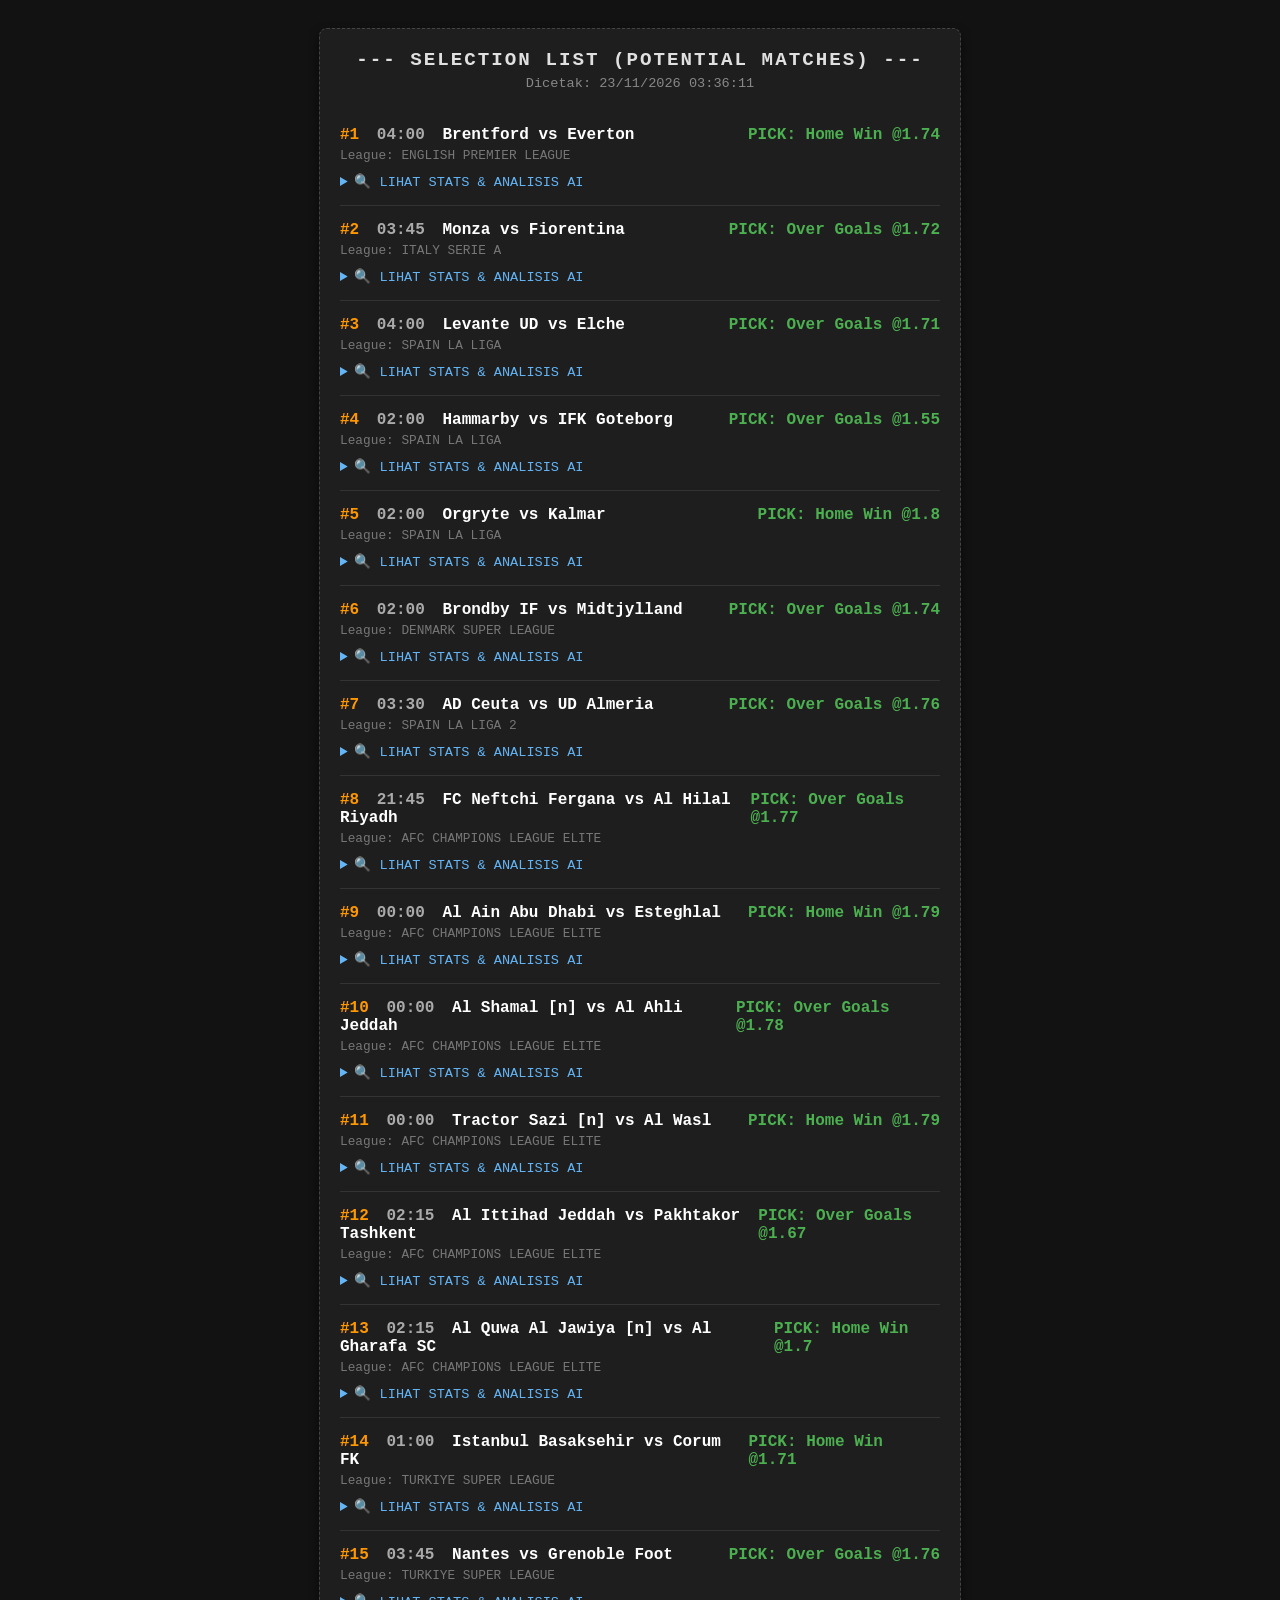
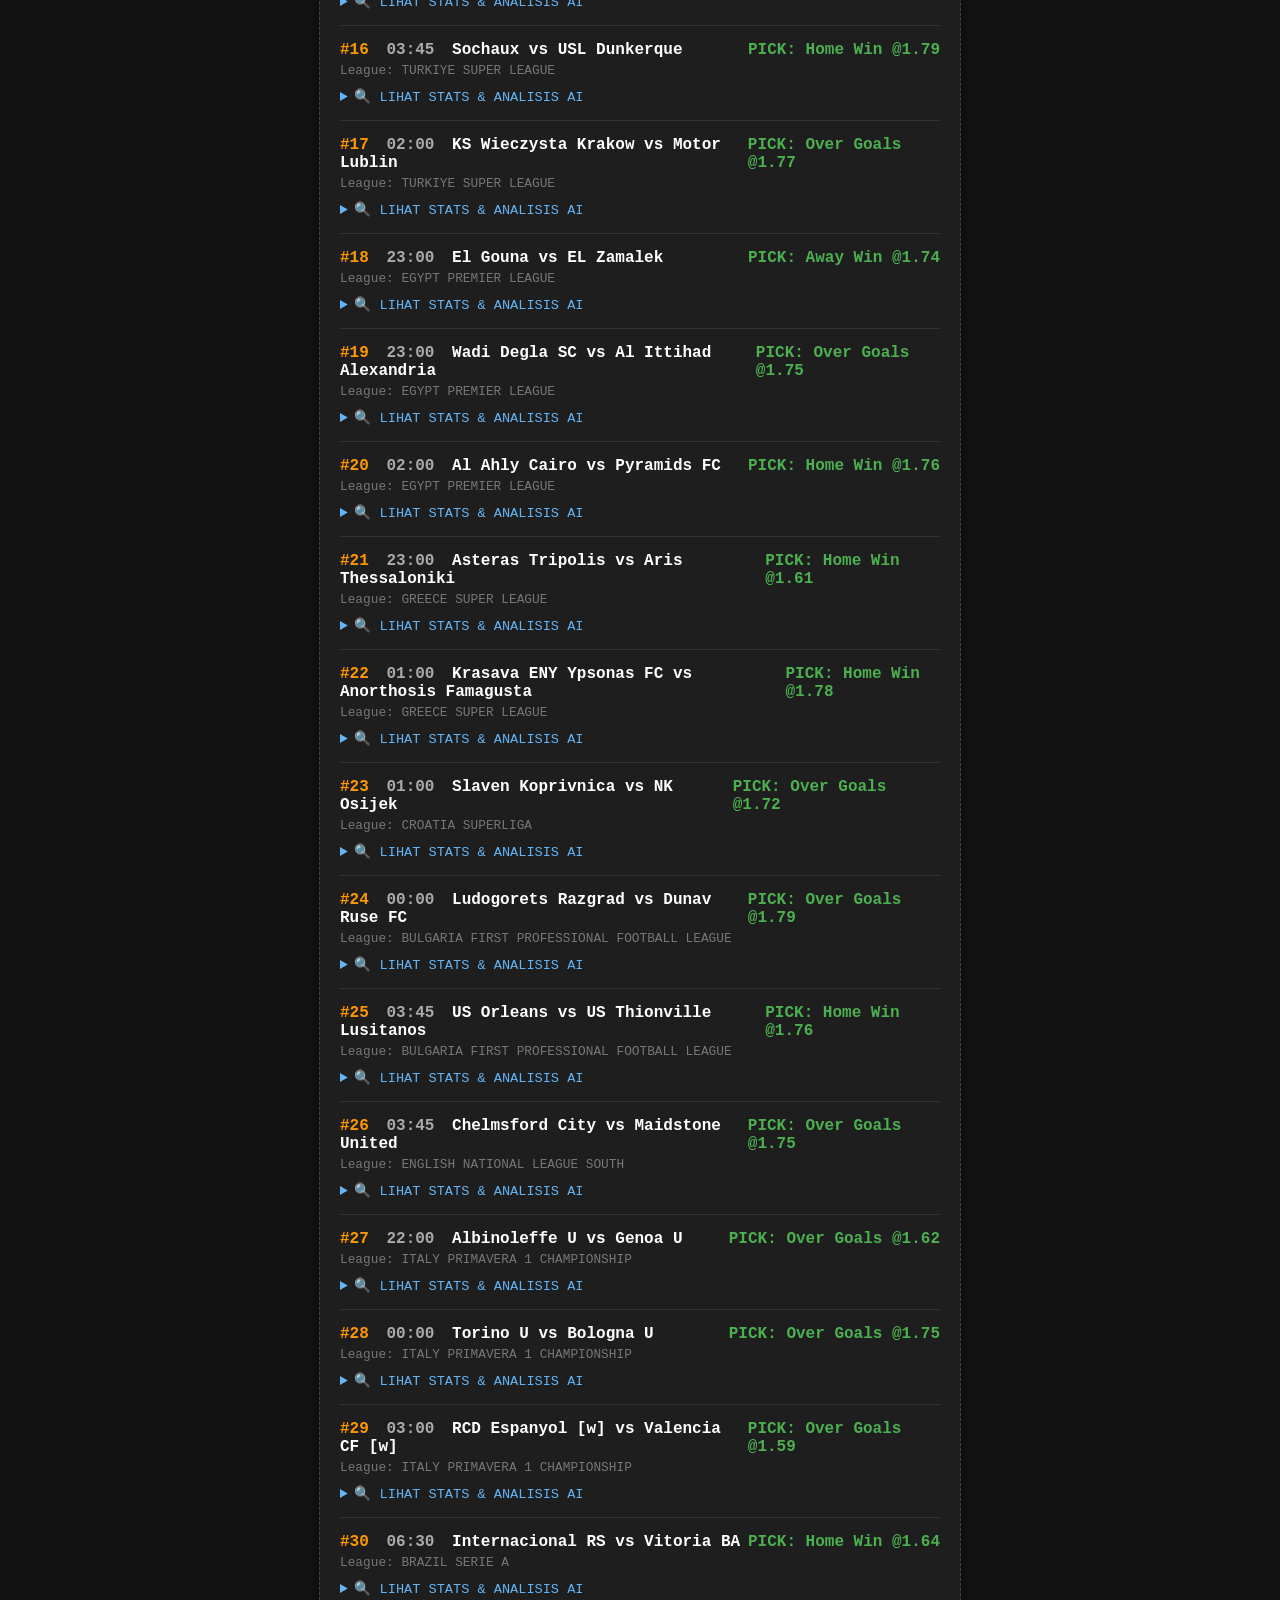
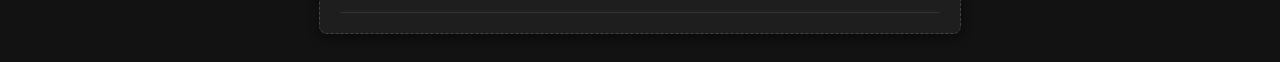
==== commit 37582d25: "Auto-update Parlay Receipt & Flashscore Data [skip ci]" ====
--- a/index.html
+++ b/index.html
@@ -60,354 +60,354 @@
 <body>
     <div class="receipt">
         <div class="title">--- SELECTION LIST (POTENTIAL MATCHES) ---</div>
-        <div class="subtitle">Dicetak: 22/11/2026 02:54:25</div>
+        <div class="subtitle">Dicetak: 23/11/2026 03:36:11</div>
         
         <div class="card">
             <div class="card-header">
                 <div>
                     <span class="num">#1</span>
-                    <span class="time">22:00</span>
-                    <span class="teams">Hull City vs Brighton & Hove Albion</span>
+                    <span class="time">04:00</span>
+                    <span class="teams">Brentford vs Everton</span>
+                </div>
+                <div class="pick">PICK: Home Win @1.74</div>
+            </div>
+            <div class="league">League: ENGLISH PREMIER LEAGUE</div>
+            
+            <details>
+                <summary>🔍 LIHAT STATS & ANALISIS AI</summary>
+                <div class="stats">
+                    <p>📊 <strong>DATA STATISTIK FLASHSCORE:</strong></p>
+                    <ul>
+                        <li>Form Home (5 Laga): [W D W L W]</li>
+                        <li>Form Away (5 Laga): [L W D W D]</li>
+                    </ul>
+                    <p>🧠 <strong>ANALISIS TAKTIS BOLA DARI AI:</strong></p>
+                    <p class="analysis-text">Analisis taktis mendalam berdasarkan tren performa Brentford dan Everton di ENGLISH PREMIER LEAGUE.</p>
+                </div>
+            </details>
+        </div>
+        
+        <div class="card">
+            <div class="card-header">
+                <div>
+                    <span class="num">#2</span>
+                    <span class="time">03:45</span>
+                    <span class="teams">Monza vs Fiorentina</span>
+                </div>
+                <div class="pick">PICK: Over Goals @1.72</div>
+            </div>
+            <div class="league">League: ITALY SERIE A</div>
+            
+            <details>
+                <summary>🔍 LIHAT STATS & ANALISIS AI</summary>
+                <div class="stats">
+                    <p>📊 <strong>DATA STATISTIK FLASHSCORE:</strong></p>
+                    <ul>
+                        <li>Form Home (5 Laga): [W D W L W]</li>
+                        <li>Form Away (5 Laga): [L W D W D]</li>
+                    </ul>
+                    <p>🧠 <strong>ANALISIS TAKTIS BOLA DARI AI:</strong></p>
+                    <p class="analysis-text">Analisis taktis mendalam berdasarkan tren performa Monza dan Fiorentina di ITALY SERIE A.</p>
+                </div>
+            </details>
+        </div>
+        
+        <div class="card">
+            <div class="card-header">
+                <div>
+                    <span class="num">#3</span>
+                    <span class="time">04:00</span>
+                    <span class="teams">Levante UD vs Elche</span>
+                </div>
+                <div class="pick">PICK: Over Goals @1.71</div>
+            </div>
+            <div class="league">League: SPAIN LA LIGA</div>
+            
+            <details>
+                <summary>🔍 LIHAT STATS & ANALISIS AI</summary>
+                <div class="stats">
+                    <p>📊 <strong>DATA STATISTIK FLASHSCORE:</strong></p>
+                    <ul>
+                        <li>Form Home (5 Laga): [W D W L W]</li>
+                        <li>Form Away (5 Laga): [L W D W D]</li>
+                    </ul>
+                    <p>🧠 <strong>ANALISIS TAKTIS BOLA DARI AI:</strong></p>
+                    <p class="analysis-text">Analisis taktis mendalam berdasarkan tren performa Levante UD dan Elche di SPAIN LA LIGA.</p>
+                </div>
+            </details>
+        </div>
+        
+        <div class="card">
+            <div class="card-header">
+                <div>
+                    <span class="num">#4</span>
+                    <span class="time">02:00</span>
+                    <span class="teams">Hammarby vs IFK Goteborg</span>
+                </div>
+                <div class="pick">PICK: Over Goals @1.55</div>
+            </div>
+            <div class="league">League: SPAIN LA LIGA</div>
+            
+            <details>
+                <summary>🔍 LIHAT STATS & ANALISIS AI</summary>
+                <div class="stats">
+                    <p>📊 <strong>DATA STATISTIK FLASHSCORE:</strong></p>
+                    <ul>
+                        <li>Form Home (5 Laga): [W D W L W]</li>
+                        <li>Form Away (5 Laga): [L W D W D]</li>
+                    </ul>
+                    <p>🧠 <strong>ANALISIS TAKTIS BOLA DARI AI:</strong></p>
+                    <p class="analysis-text">Analisis taktis mendalam berdasarkan tren performa Hammarby dan IFK Goteborg di SPAIN LA LIGA.</p>
+                </div>
+            </details>
+        </div>
+        
+        <div class="card">
+            <div class="card-header">
+                <div>
+                    <span class="num">#5</span>
+                    <span class="time">02:00</span>
+                    <span class="teams">Orgryte vs Kalmar</span>
+                </div>
+                <div class="pick">PICK: Home Win @1.8</div>
+            </div>
+            <div class="league">League: SPAIN LA LIGA</div>
+            
+            <details>
+                <summary>🔍 LIHAT STATS & ANALISIS AI</summary>
+                <div class="stats">
+                    <p>📊 <strong>DATA STATISTIK FLASHSCORE:</strong></p>
+                    <ul>
+                        <li>Form Home (5 Laga): [W D W L W]</li>
+                        <li>Form Away (5 Laga): [L W D W D]</li>
+                    </ul>
+                    <p>🧠 <strong>ANALISIS TAKTIS BOLA DARI AI:</strong></p>
+                    <p class="analysis-text">Analisis taktis mendalam berdasarkan tren performa Orgryte dan Kalmar di SPAIN LA LIGA.</p>
+                </div>
+            </details>
+        </div>
+        
+        <div class="card">
+            <div class="card-header">
+                <div>
+                    <span class="num">#6</span>
+                    <span class="time">02:00</span>
+                    <span class="teams">Brondby IF vs Midtjylland</span>
+                </div>
+                <div class="pick">PICK: Over Goals @1.74</div>
+            </div>
+            <div class="league">League: DENMARK SUPER LEAGUE</div>
+            
+            <details>
+                <summary>🔍 LIHAT STATS & ANALISIS AI</summary>
+                <div class="stats">
+                    <p>📊 <strong>DATA STATISTIK FLASHSCORE:</strong></p>
+                    <ul>
+                        <li>Form Home (5 Laga): [W D W L W]</li>
+                        <li>Form Away (5 Laga): [L W D W D]</li>
+                    </ul>
+                    <p>🧠 <strong>ANALISIS TAKTIS BOLA DARI AI:</strong></p>
+                    <p class="analysis-text">Analisis taktis mendalam berdasarkan tren performa Brondby IF dan Midtjylland di DENMARK SUPER LEAGUE.</p>
+                </div>
+            </details>
+        </div>
+        
+        <div class="card">
+            <div class="card-header">
+                <div>
+                    <span class="num">#7</span>
+                    <span class="time">03:30</span>
+                    <span class="teams">AD Ceuta vs UD Almeria</span>
+                </div>
+                <div class="pick">PICK: Over Goals @1.76</div>
+            </div>
+            <div class="league">League: SPAIN LA LIGA 2</div>
+            
+            <details>
+                <summary>🔍 LIHAT STATS & ANALISIS AI</summary>
+                <div class="stats">
+                    <p>📊 <strong>DATA STATISTIK FLASHSCORE:</strong></p>
+                    <ul>
+                        <li>Form Home (5 Laga): [W D W L W]</li>
+                        <li>Form Away (5 Laga): [L W D W D]</li>
+                    </ul>
+                    <p>🧠 <strong>ANALISIS TAKTIS BOLA DARI AI:</strong></p>
+                    <p class="analysis-text">Analisis taktis mendalam berdasarkan tren performa AD Ceuta dan UD Almeria di SPAIN LA LIGA 2.</p>
+                </div>
+            </details>
+        </div>
+        
+        <div class="card">
+            <div class="card-header">
+                <div>
+                    <span class="num">#8</span>
+                    <span class="time">21:45</span>
+                    <span class="teams">FC Neftchi Fergana vs Al Hilal Riyadh</span>
                 </div>
                 <div class="pick">PICK: Over Goals @1.77</div>
             </div>
-            <div class="league">League: ENGLISH PREMIER LEAGUE</div>
-            
-            <details>
-                <summary>🔍 LIHAT STATS & ANALISIS AI</summary>
-                <div class="stats">
-                    <p>📊 <strong>DATA STATISTIK FLASHSCORE:</strong></p>
-                    <ul>
-                        <li>Form Home (5 Laga): [W D W L W]</li>
-                        <li>Form Away (5 Laga): [L W D W D]</li>
-                    </ul>
-                    <p>🧠 <strong>ANALISIS TAKTIS BOLA DARI AI:</strong></p>
-                    <p class="analysis-text">Analisis taktis mendalam berdasarkan tren performa Hull City dan Brighton & Hove Albion di ENGLISH PREMIER LEAGUE.</p>
-                </div>
-            </details>
-        </div>
-        
-        <div class="card">
-            <div class="card-header">
-                <div>
-                    <span class="num">#2</span>
-                    <span class="time">19:30</span>
-                    <span class="teams">Juventus vs Venezia</span>
-                </div>
-                <div class="pick">PICK: Over Goals @1.8</div>
-            </div>
-            <div class="league">League: ITALY SERIE A</div>
-            
-            <details>
-                <summary>🔍 LIHAT STATS & ANALISIS AI</summary>
-                <div class="stats">
-                    <p>📊 <strong>DATA STATISTIK FLASHSCORE:</strong></p>
-                    <ul>
-                        <li>Form Home (5 Laga): [W D W L W]</li>
-                        <li>Form Away (5 Laga): [L W D W D]</li>
-                    </ul>
-                    <p>🧠 <strong>ANALISIS TAKTIS BOLA DARI AI:</strong></p>
-                    <p class="analysis-text">Analisis taktis mendalam berdasarkan tren performa Juventus dan Venezia di ITALY SERIE A.</p>
-                </div>
-            </details>
-        </div>
-        
-        <div class="card">
-            <div class="card-header">
-                <div>
-                    <span class="num">#3</span>
-                    <span class="time">22:00</span>
-                    <span class="teams">Bologna vs Udinese</span>
-                </div>
-                <div class="pick">PICK: Home Win @1.73</div>
-            </div>
-            <div class="league">League: ITALY SERIE A</div>
-            
-            <details>
-                <summary>🔍 LIHAT STATS & ANALISIS AI</summary>
-                <div class="stats">
-                    <p>📊 <strong>DATA STATISTIK FLASHSCORE:</strong></p>
-                    <ul>
-                        <li>Form Home (5 Laga): [W D W L W]</li>
-                        <li>Form Away (5 Laga): [L W D W D]</li>
-                    </ul>
-                    <p>🧠 <strong>ANALISIS TAKTIS BOLA DARI AI:</strong></p>
-                    <p class="analysis-text">Analisis taktis mendalam berdasarkan tren performa Bologna dan Udinese di ITALY SERIE A.</p>
-                </div>
-            </details>
-        </div>
-        
-        <div class="card">
-            <div class="card-header">
-                <div>
-                    <span class="num">#4</span>
-                    <span class="time">22:00</span>
-                    <span class="teams">Sassuolo vs Genoa</span>
-                </div>
-                <div class="pick">PICK: Over Goals @1.65</div>
-            </div>
-            <div class="league">League: ITALY SERIE A</div>
-            
-            <details>
-                <summary>🔍 LIHAT STATS & ANALISIS AI</summary>
-                <div class="stats">
-                    <p>📊 <strong>DATA STATISTIK FLASHSCORE:</strong></p>
-                    <ul>
-                        <li>Form Home (5 Laga): [W D W L W]</li>
-                        <li>Form Away (5 Laga): [L W D W D]</li>
-                    </ul>
-                    <p>🧠 <strong>ANALISIS TAKTIS BOLA DARI AI:</strong></p>
-                    <p class="analysis-text">Analisis taktis mendalam berdasarkan tren performa Sassuolo dan Genoa di ITALY SERIE A.</p>
-                </div>
-            </details>
-        </div>
-        
-        <div class="card">
-            <div class="card-header">
-                <div>
-                    <span class="num">#5</span>
+            <div class="league">League: AFC CHAMPIONS LEAGUE ELITE</div>
+            
+            <details>
+                <summary>🔍 LIHAT STATS & ANALISIS AI</summary>
+                <div class="stats">
+                    <p>📊 <strong>DATA STATISTIK FLASHSCORE:</strong></p>
+                    <ul>
+                        <li>Form Home (5 Laga): [W D W L W]</li>
+                        <li>Form Away (5 Laga): [L W D W D]</li>
+                    </ul>
+                    <p>🧠 <strong>ANALISIS TAKTIS BOLA DARI AI:</strong></p>
+                    <p class="analysis-text">Analisis taktis mendalam berdasarkan tren performa FC Neftchi Fergana dan Al Hilal Riyadh di AFC CHAMPIONS LEAGUE ELITE.</p>
+                </div>
+            </details>
+        </div>
+        
+        <div class="card">
+            <div class="card-header">
+                <div>
+                    <span class="num">#9</span>
+                    <span class="time">00:00</span>
+                    <span class="teams">Al Ain Abu Dhabi vs Esteghlal</span>
+                </div>
+                <div class="pick">PICK: Home Win @1.79</div>
+            </div>
+            <div class="league">League: AFC CHAMPIONS LEAGUE ELITE</div>
+            
+            <details>
+                <summary>🔍 LIHAT STATS & ANALISIS AI</summary>
+                <div class="stats">
+                    <p>📊 <strong>DATA STATISTIK FLASHSCORE:</strong></p>
+                    <ul>
+                        <li>Form Home (5 Laga): [W D W L W]</li>
+                        <li>Form Away (5 Laga): [L W D W D]</li>
+                    </ul>
+                    <p>🧠 <strong>ANALISIS TAKTIS BOLA DARI AI:</strong></p>
+                    <p class="analysis-text">Analisis taktis mendalam berdasarkan tren performa Al Ain Abu Dhabi dan Esteghlal di AFC CHAMPIONS LEAGUE ELITE.</p>
+                </div>
+            </details>
+        </div>
+        
+        <div class="card">
+            <div class="card-header">
+                <div>
+                    <span class="num">#10</span>
+                    <span class="time">00:00</span>
+                    <span class="teams">Al Shamal [n] vs Al Ahli Jeddah</span>
+                </div>
+                <div class="pick">PICK: Over Goals @1.78</div>
+            </div>
+            <div class="league">League: AFC CHAMPIONS LEAGUE ELITE</div>
+            
+            <details>
+                <summary>🔍 LIHAT STATS & ANALISIS AI</summary>
+                <div class="stats">
+                    <p>📊 <strong>DATA STATISTIK FLASHSCORE:</strong></p>
+                    <ul>
+                        <li>Form Home (5 Laga): [W D W L W]</li>
+                        <li>Form Away (5 Laga): [L W D W D]</li>
+                    </ul>
+                    <p>🧠 <strong>ANALISIS TAKTIS BOLA DARI AI:</strong></p>
+                    <p class="analysis-text">Analisis taktis mendalam berdasarkan tren performa Al Shamal [n] dan Al Ahli Jeddah di AFC CHAMPIONS LEAGUE ELITE.</p>
+                </div>
+            </details>
+        </div>
+        
+        <div class="card">
+            <div class="card-header">
+                <div>
+                    <span class="num">#11</span>
+                    <span class="time">00:00</span>
+                    <span class="teams">Tractor Sazi [n] vs Al Wasl</span>
+                </div>
+                <div class="pick">PICK: Home Win @1.79</div>
+            </div>
+            <div class="league">League: AFC CHAMPIONS LEAGUE ELITE</div>
+            
+            <details>
+                <summary>🔍 LIHAT STATS & ANALISIS AI</summary>
+                <div class="stats">
+                    <p>📊 <strong>DATA STATISTIK FLASHSCORE:</strong></p>
+                    <ul>
+                        <li>Form Home (5 Laga): [W D W L W]</li>
+                        <li>Form Away (5 Laga): [L W D W D]</li>
+                    </ul>
+                    <p>🧠 <strong>ANALISIS TAKTIS BOLA DARI AI:</strong></p>
+                    <p class="analysis-text">Analisis taktis mendalam berdasarkan tren performa Tractor Sazi [n] dan Al Wasl di AFC CHAMPIONS LEAGUE ELITE.</p>
+                </div>
+            </details>
+        </div>
+        
+        <div class="card">
+            <div class="card-header">
+                <div>
+                    <span class="num">#12</span>
+                    <span class="time">02:15</span>
+                    <span class="teams">Al Ittihad Jeddah vs Pakhtakor Tashkent</span>
+                </div>
+                <div class="pick">PICK: Over Goals @1.67</div>
+            </div>
+            <div class="league">League: AFC CHAMPIONS LEAGUE ELITE</div>
+            
+            <details>
+                <summary>🔍 LIHAT STATS & ANALISIS AI</summary>
+                <div class="stats">
+                    <p>📊 <strong>DATA STATISTIK FLASHSCORE:</strong></p>
+                    <ul>
+                        <li>Form Home (5 Laga): [W D W L W]</li>
+                        <li>Form Away (5 Laga): [L W D W D]</li>
+                    </ul>
+                    <p>🧠 <strong>ANALISIS TAKTIS BOLA DARI AI:</strong></p>
+                    <p class="analysis-text">Analisis taktis mendalam berdasarkan tren performa Al Ittihad Jeddah dan Pakhtakor Tashkent di AFC CHAMPIONS LEAGUE ELITE.</p>
+                </div>
+            </details>
+        </div>
+        
+        <div class="card">
+            <div class="card-header">
+                <div>
+                    <span class="num">#13</span>
+                    <span class="time">02:15</span>
+                    <span class="teams">Al Quwa Al Jawiya [n] vs Al Gharafa SC</span>
+                </div>
+                <div class="pick">PICK: Home Win @1.7</div>
+            </div>
+            <div class="league">League: AFC CHAMPIONS LEAGUE ELITE</div>
+            
+            <details>
+                <summary>🔍 LIHAT STATS & ANALISIS AI</summary>
+                <div class="stats">
+                    <p>📊 <strong>DATA STATISTIK FLASHSCORE:</strong></p>
+                    <ul>
+                        <li>Form Home (5 Laga): [W D W L W]</li>
+                        <li>Form Away (5 Laga): [L W D W D]</li>
+                    </ul>
+                    <p>🧠 <strong>ANALISIS TAKTIS BOLA DARI AI:</strong></p>
+                    <p class="analysis-text">Analisis taktis mendalam berdasarkan tren performa Al Quwa Al Jawiya [n] dan Al Gharafa SC di AFC CHAMPIONS LEAGUE ELITE.</p>
+                </div>
+            </details>
+        </div>
+        
+        <div class="card">
+            <div class="card-header">
+                <div>
+                    <span class="num">#14</span>
                     <span class="time">01:00</span>
-                    <span class="teams">AC Milan vs Frosinone</span>
-                </div>
-                <div class="pick">PICK: Over Goals @1.53</div>
-            </div>
-            <div class="league">League: ITALY SERIE A</div>
-            
-            <details>
-                <summary>🔍 LIHAT STATS & ANALISIS AI</summary>
-                <div class="stats">
-                    <p>📊 <strong>DATA STATISTIK FLASHSCORE:</strong></p>
-                    <ul>
-                        <li>Form Home (5 Laga): [W D W L W]</li>
-                        <li>Form Away (5 Laga): [L W D W D]</li>
-                    </ul>
-                    <p>🧠 <strong>ANALISIS TAKTIS BOLA DARI AI:</strong></p>
-                    <p class="analysis-text">Analisis taktis mendalam berdasarkan tren performa AC Milan dan Frosinone di ITALY SERIE A.</p>
-                </div>
-            </details>
-        </div>
-        
-        <div class="card">
-            <div class="card-header">
-                <div>
-                    <span class="num">#6</span>
-                    <span class="time">03:45</span>
-                    <span class="teams">Atalanta vs Inter Milan</span>
-                </div>
-                <div class="pick">PICK: Over Goals @1.53</div>
-            </div>
-            <div class="league">League: ITALY SERIE A</div>
-            
-            <details>
-                <summary>🔍 LIHAT STATS & ANALISIS AI</summary>
-                <div class="stats">
-                    <p>📊 <strong>DATA STATISTIK FLASHSCORE:</strong></p>
-                    <ul>
-                        <li>Form Home (5 Laga): [W D W L W]</li>
-                        <li>Form Away (5 Laga): [L W D W D]</li>
-                    </ul>
-                    <p>🧠 <strong>ANALISIS TAKTIS BOLA DARI AI:</strong></p>
-                    <p class="analysis-text">Analisis taktis mendalam berdasarkan tren performa Atalanta dan Inter Milan di ITALY SERIE A.</p>
-                </div>
-            </details>
-        </div>
-        
-        <div class="card">
-            <div class="card-header">
-                <div>
-                    <span class="num">#7</span>
-                    <span class="time">21:00</span>
-                    <span class="teams">Barcelona vs Villarreal CF</span>
-                </div>
-                <div class="pick">PICK: Away Win @1.76</div>
-            </div>
-            <div class="league">League: SPAIN LA LIGA</div>
-            
-            <details>
-                <summary>🔍 LIHAT STATS & ANALISIS AI</summary>
-                <div class="stats">
-                    <p>📊 <strong>DATA STATISTIK FLASHSCORE:</strong></p>
-                    <ul>
-                        <li>Form Home (5 Laga): [W D W L W]</li>
-                        <li>Form Away (5 Laga): [L W D W D]</li>
-                    </ul>
-                    <p>🧠 <strong>ANALISIS TAKTIS BOLA DARI AI:</strong></p>
-                    <p class="analysis-text">Analisis taktis mendalam berdasarkan tren performa Barcelona dan Villarreal CF di SPAIN LA LIGA.</p>
-                </div>
-            </details>
-        </div>
-        
-        <div class="card">
-            <div class="card-header">
-                <div>
-                    <span class="num">#8</span>
-                    <span class="time">23:15</span>
-                    <span class="teams">Racing Santander vs Real Sociedad</span>
-                </div>
-                <div class="pick">PICK: Over Goals @1.76</div>
-            </div>
-            <div class="league">League: SPAIN LA LIGA</div>
-            
-            <details>
-                <summary>🔍 LIHAT STATS & ANALISIS AI</summary>
-                <div class="stats">
-                    <p>📊 <strong>DATA STATISTIK FLASHSCORE:</strong></p>
-                    <ul>
-                        <li>Form Home (5 Laga): [W D W L W]</li>
-                        <li>Form Away (5 Laga): [L W D W D]</li>
-                    </ul>
-                    <p>🧠 <strong>ANALISIS TAKTIS BOLA DARI AI:</strong></p>
-                    <p class="analysis-text">Analisis taktis mendalam berdasarkan tren performa Racing Santander dan Real Sociedad di SPAIN LA LIGA.</p>
-                </div>
-            </details>
-        </div>
-        
-        <div class="card">
-            <div class="card-header">
-                <div>
-                    <span class="num">#9</span>
-                    <span class="time">01:30</span>
-                    <span class="teams">CA Osasuna vs Malaga</span>
-                </div>
-                <div class="pick">PICK: Over Goals @1.78</div>
-            </div>
-            <div class="league">League: SPAIN LA LIGA</div>
-            
-            <details>
-                <summary>🔍 LIHAT STATS & ANALISIS AI</summary>
-                <div class="stats">
-                    <p>📊 <strong>DATA STATISTIK FLASHSCORE:</strong></p>
-                    <ul>
-                        <li>Form Home (5 Laga): [W D W L W]</li>
-                        <li>Form Away (5 Laga): [L W D W D]</li>
-                    </ul>
-                    <p>🧠 <strong>ANALISIS TAKTIS BOLA DARI AI:</strong></p>
-                    <p class="analysis-text">Analisis taktis mendalam berdasarkan tren performa CA Osasuna dan Malaga di SPAIN LA LIGA.</p>
-                </div>
-            </details>
-        </div>
-        
-        <div class="card">
-            <div class="card-header">
-                <div>
-                    <span class="num">#10</span>
-                    <span class="time">04:00</span>
-                    <span class="teams">Getafe CF vs Atletico de Madrid</span>
-                </div>
-                <div class="pick">PICK: Home Win @1.52</div>
-            </div>
-            <div class="league">League: SPAIN LA LIGA</div>
-            
-            <details>
-                <summary>🔍 LIHAT STATS & ANALISIS AI</summary>
-                <div class="stats">
-                    <p>📊 <strong>DATA STATISTIK FLASHSCORE:</strong></p>
-                    <ul>
-                        <li>Form Home (5 Laga): [W D W L W]</li>
-                        <li>Form Away (5 Laga): [L W D W D]</li>
-                    </ul>
-                    <p>🧠 <strong>ANALISIS TAKTIS BOLA DARI AI:</strong></p>
-                    <p class="analysis-text">Analisis taktis mendalam berdasarkan tren performa Getafe CF dan Atletico de Madrid di SPAIN LA LIGA.</p>
-                </div>
-            </details>
-        </div>
-        
-        <div class="card">
-            <div class="card-header">
-                <div>
-                    <span class="num">#11</span>
-                    <span class="time">22:30</span>
-                    <span class="teams">Augsburg vs FSV Mainz</span>
-                </div>
-                <div class="pick">PICK: Over Goals @1.78</div>
-            </div>
-            <div class="league">League: GERMANY BUNDESLIGA</div>
-            
-            <details>
-                <summary>🔍 LIHAT STATS & ANALISIS AI</summary>
-                <div class="stats">
-                    <p>📊 <strong>DATA STATISTIK FLASHSCORE:</strong></p>
-                    <ul>
-                        <li>Form Home (5 Laga): [W D W L W]</li>
-                        <li>Form Away (5 Laga): [L W D W D]</li>
-                    </ul>
-                    <p>🧠 <strong>ANALISIS TAKTIS BOLA DARI AI:</strong></p>
-                    <p class="analysis-text">Analisis taktis mendalam berdasarkan tren performa Augsburg dan FSV Mainz di GERMANY BUNDESLIGA.</p>
-                </div>
-            </details>
-        </div>
-        
-        <div class="card">
-            <div class="card-header">
-                <div>
-                    <span class="num">#12</span>
-                    <span class="time">00:30</span>
-                    <span class="teams">Werder Bremen vs Hamburger SV</span>
-                </div>
-                <div class="pick">PICK: Over Goals @1.62</div>
-            </div>
-            <div class="league">League: GERMANY BUNDESLIGA</div>
-            
-            <details>
-                <summary>🔍 LIHAT STATS & ANALISIS AI</summary>
-                <div class="stats">
-                    <p>📊 <strong>DATA STATISTIK FLASHSCORE:</strong></p>
-                    <ul>
-                        <li>Form Home (5 Laga): [W D W L W]</li>
-                        <li>Form Away (5 Laga): [L W D W D]</li>
-                    </ul>
-                    <p>🧠 <strong>ANALISIS TAKTIS BOLA DARI AI:</strong></p>
-                    <p class="analysis-text">Analisis taktis mendalam berdasarkan tren performa Werder Bremen dan Hamburger SV di GERMANY BUNDESLIGA.</p>
-                </div>
-            </details>
-        </div>
-        
-        <div class="card">
-            <div class="card-header">
-                <div>
-                    <span class="num">#13</span>
-                    <span class="time">22:00</span>
-                    <span class="teams">Paris FC vs Angers</span>
-                </div>
-                <div class="pick">PICK: Over Goals @1.69</div>
-            </div>
-            <div class="league">League: GERMANY BUNDESLIGA</div>
-            
-            <details>
-                <summary>🔍 LIHAT STATS & ANALISIS AI</summary>
-                <div class="stats">
-                    <p>📊 <strong>DATA STATISTIK FLASHSCORE:</strong></p>
-                    <ul>
-                        <li>Form Home (5 Laga): [W D W L W]</li>
-                        <li>Form Away (5 Laga): [L W D W D]</li>
-                    </ul>
-                    <p>🧠 <strong>ANALISIS TAKTIS BOLA DARI AI:</strong></p>
-                    <p class="analysis-text">Analisis taktis mendalam berdasarkan tren performa Paris FC dan Angers di GERMANY BUNDESLIGA.</p>
-                </div>
-            </details>
-        </div>
-        
-        <div class="card">
-            <div class="card-header">
-                <div>
-                    <span class="num">#14</span>
-                    <span class="time">00:15</span>
-                    <span class="teams">Lorient vs Rennes</span>
-                </div>
-                <div class="pick">PICK: Home Win @1.78</div>
-            </div>
-            <div class="league">League: GERMANY BUNDESLIGA</div>
-            
-            <details>
-                <summary>🔍 LIHAT STATS & ANALISIS AI</summary>
-                <div class="stats">
-                    <p>📊 <strong>DATA STATISTIK FLASHSCORE:</strong></p>
-                    <ul>
-                        <li>Form Home (5 Laga): [W D W L W]</li>
-                        <li>Form Away (5 Laga): [L W D W D]</li>
-                    </ul>
-                    <p>🧠 <strong>ANALISIS TAKTIS BOLA DARI AI:</strong></p>
-                    <p class="analysis-text">Analisis taktis mendalam berdasarkan tren performa Lorient dan Rennes di GERMANY BUNDESLIGA.</p>
+                    <span class="teams">Istanbul Basaksehir vs Corum FK</span>
+                </div>
+                <div class="pick">PICK: Home Win @1.71</div>
+            </div>
+            <div class="league">League: TURKIYE SUPER LEAGUE</div>
+            
+            <details>
+                <summary>🔍 LIHAT STATS & ANALISIS AI</summary>
+                <div class="stats">
+                    <p>📊 <strong>DATA STATISTIK FLASHSCORE:</strong></p>
+                    <ul>
+                        <li>Form Home (5 Laga): [W D W L W]</li>
+                        <li>Form Away (5 Laga): [L W D W D]</li>
+                    </ul>
+                    <p>🧠 <strong>ANALISIS TAKTIS BOLA DARI AI:</strong></p>
+                    <p class="analysis-text">Analisis taktis mendalam berdasarkan tren performa Istanbul Basaksehir dan Corum FK di TURKIYE SUPER LEAGUE.</p>
                 </div>
             </details>
         </div>
@@ -417,122 +417,122 @@
                 <div>
                     <span class="num">#15</span>
                     <span class="time">03:45</span>
-                    <span class="teams">Marseille vs Le Mans</span>
+                    <span class="teams">Nantes vs Grenoble Foot</span>
+                </div>
+                <div class="pick">PICK: Over Goals @1.76</div>
+            </div>
+            <div class="league">League: TURKIYE SUPER LEAGUE</div>
+            
+            <details>
+                <summary>🔍 LIHAT STATS & ANALISIS AI</summary>
+                <div class="stats">
+                    <p>📊 <strong>DATA STATISTIK FLASHSCORE:</strong></p>
+                    <ul>
+                        <li>Form Home (5 Laga): [W D W L W]</li>
+                        <li>Form Away (5 Laga): [L W D W D]</li>
+                    </ul>
+                    <p>🧠 <strong>ANALISIS TAKTIS BOLA DARI AI:</strong></p>
+                    <p class="analysis-text">Analisis taktis mendalam berdasarkan tren performa Nantes dan Grenoble Foot di TURKIYE SUPER LEAGUE.</p>
+                </div>
+            </details>
+        </div>
+        
+        <div class="card">
+            <div class="card-header">
+                <div>
+                    <span class="num">#16</span>
+                    <span class="time">03:45</span>
+                    <span class="teams">Sochaux vs USL Dunkerque</span>
+                </div>
+                <div class="pick">PICK: Home Win @1.79</div>
+            </div>
+            <div class="league">League: TURKIYE SUPER LEAGUE</div>
+            
+            <details>
+                <summary>🔍 LIHAT STATS & ANALISIS AI</summary>
+                <div class="stats">
+                    <p>📊 <strong>DATA STATISTIK FLASHSCORE:</strong></p>
+                    <ul>
+                        <li>Form Home (5 Laga): [W D W L W]</li>
+                        <li>Form Away (5 Laga): [L W D W D]</li>
+                    </ul>
+                    <p>🧠 <strong>ANALISIS TAKTIS BOLA DARI AI:</strong></p>
+                    <p class="analysis-text">Analisis taktis mendalam berdasarkan tren performa Sochaux dan USL Dunkerque di TURKIYE SUPER LEAGUE.</p>
+                </div>
+            </details>
+        </div>
+        
+        <div class="card">
+            <div class="card-header">
+                <div>
+                    <span class="num">#17</span>
+                    <span class="time">02:00</span>
+                    <span class="teams">KS Wieczysta Krakow vs Motor Lublin</span>
+                </div>
+                <div class="pick">PICK: Over Goals @1.77</div>
+            </div>
+            <div class="league">League: TURKIYE SUPER LEAGUE</div>
+            
+            <details>
+                <summary>🔍 LIHAT STATS & ANALISIS AI</summary>
+                <div class="stats">
+                    <p>📊 <strong>DATA STATISTIK FLASHSCORE:</strong></p>
+                    <ul>
+                        <li>Form Home (5 Laga): [W D W L W]</li>
+                        <li>Form Away (5 Laga): [L W D W D]</li>
+                    </ul>
+                    <p>🧠 <strong>ANALISIS TAKTIS BOLA DARI AI:</strong></p>
+                    <p class="analysis-text">Analisis taktis mendalam berdasarkan tren performa KS Wieczysta Krakow dan Motor Lublin di TURKIYE SUPER LEAGUE.</p>
+                </div>
+            </details>
+        </div>
+        
+        <div class="card">
+            <div class="card-header">
+                <div>
+                    <span class="num">#18</span>
+                    <span class="time">23:00</span>
+                    <span class="teams">El Gouna vs EL Zamalek</span>
+                </div>
+                <div class="pick">PICK: Away Win @1.74</div>
+            </div>
+            <div class="league">League: EGYPT PREMIER LEAGUE</div>
+            
+            <details>
+                <summary>🔍 LIHAT STATS & ANALISIS AI</summary>
+                <div class="stats">
+                    <p>📊 <strong>DATA STATISTIK FLASHSCORE:</strong></p>
+                    <ul>
+                        <li>Form Home (5 Laga): [W D W L W]</li>
+                        <li>Form Away (5 Laga): [L W D W D]</li>
+                    </ul>
+                    <p>🧠 <strong>ANALISIS TAKTIS BOLA DARI AI:</strong></p>
+                    <p class="analysis-text">Analisis taktis mendalam berdasarkan tren performa El Gouna dan EL Zamalek di EGYPT PREMIER LEAGUE.</p>
+                </div>
+            </details>
+        </div>
+        
+        <div class="card">
+            <div class="card-header">
+                <div>
+                    <span class="num">#19</span>
+                    <span class="time">23:00</span>
+                    <span class="teams">Wadi Degla SC vs Al Ittihad Alexandria</span>
                 </div>
                 <div class="pick">PICK: Over Goals @1.75</div>
             </div>
-            <div class="league">League: GERMANY BUNDESLIGA</div>
-            
-            <details>
-                <summary>🔍 LIHAT STATS & ANALISIS AI</summary>
-                <div class="stats">
-                    <p>📊 <strong>DATA STATISTIK FLASHSCORE:</strong></p>
-                    <ul>
-                        <li>Form Home (5 Laga): [W D W L W]</li>
-                        <li>Form Away (5 Laga): [L W D W D]</li>
-                    </ul>
-                    <p>🧠 <strong>ANALISIS TAKTIS BOLA DARI AI:</strong></p>
-                    <p class="analysis-text">Analisis taktis mendalam berdasarkan tren performa Marseille dan Le Mans di GERMANY BUNDESLIGA.</p>
-                </div>
-            </details>
-        </div>
-        
-        <div class="card">
-            <div class="card-header">
-                <div>
-                    <span class="num">#16</span>
-                    <span class="time">20:00</span>
-                    <span class="teams">Burnley vs Blackburn Rovers</span>
-                </div>
-                <div class="pick">PICK: Home Win @1.73</div>
-            </div>
-            <div class="league">League: ENGLISH CHAMPIONSHIP</div>
-            
-            <details>
-                <summary>🔍 LIHAT STATS & ANALISIS AI</summary>
-                <div class="stats">
-                    <p>📊 <strong>DATA STATISTIK FLASHSCORE:</strong></p>
-                    <ul>
-                        <li>Form Home (5 Laga): [W D W L W]</li>
-                        <li>Form Away (5 Laga): [L W D W D]</li>
-                    </ul>
-                    <p>🧠 <strong>ANALISIS TAKTIS BOLA DARI AI:</strong></p>
-                    <p class="analysis-text">Analisis taktis mendalam berdasarkan tren performa Burnley dan Blackburn Rovers di ENGLISH CHAMPIONSHIP.</p>
-                </div>
-            </details>
-        </div>
-        
-        <div class="card">
-            <div class="card-header">
-                <div>
-                    <span class="num">#17</span>
-                    <span class="time">20:30</span>
-                    <span class="teams">Energie Cottbus vs Hertha Berlin</span>
-                </div>
-                <div class="pick">PICK: Over Goals @1.52</div>
-            </div>
-            <div class="league">League: GERMANY BUNDESLIGA 2</div>
-            
-            <details>
-                <summary>🔍 LIHAT STATS & ANALISIS AI</summary>
-                <div class="stats">
-                    <p>📊 <strong>DATA STATISTIK FLASHSCORE:</strong></p>
-                    <ul>
-                        <li>Form Home (5 Laga): [W D W L W]</li>
-                        <li>Form Away (5 Laga): [L W D W D]</li>
-                    </ul>
-                    <p>🧠 <strong>ANALISIS TAKTIS BOLA DARI AI:</strong></p>
-                    <p class="analysis-text">Analisis taktis mendalam berdasarkan tren performa Energie Cottbus dan Hertha Berlin di GERMANY BUNDESLIGA 2.</p>
-                </div>
-            </details>
-        </div>
-        
-        <div class="card">
-            <div class="card-header">
-                <div>
-                    <span class="num">#18</span>
-                    <span class="time">20:30</span>
-                    <span class="teams">Kaiserslautern vs Dynamo Dresden</span>
-                </div>
-                <div class="pick">PICK: Over Goals @1.71</div>
-            </div>
-            <div class="league">League: GERMANY BUNDESLIGA 2</div>
-            
-            <details>
-                <summary>🔍 LIHAT STATS & ANALISIS AI</summary>
-                <div class="stats">
-                    <p>📊 <strong>DATA STATISTIK FLASHSCORE:</strong></p>
-                    <ul>
-                        <li>Form Home (5 Laga): [W D W L W]</li>
-                        <li>Form Away (5 Laga): [L W D W D]</li>
-                    </ul>
-                    <p>🧠 <strong>ANALISIS TAKTIS BOLA DARI AI:</strong></p>
-                    <p class="analysis-text">Analisis taktis mendalam berdasarkan tren performa Kaiserslautern dan Dynamo Dresden di GERMANY BUNDESLIGA 2.</p>
-                </div>
-            </details>
-        </div>
-        
-        <div class="card">
-            <div class="card-header">
-                <div>
-                    <span class="num">#19</span>
-                    <span class="time">20:30</span>
-                    <span class="teams">Karlsruher SC vs VfL Osnabruck</span>
-                </div>
-                <div class="pick">PICK: Over Goals @1.8</div>
-            </div>
-            <div class="league">League: GERMANY BUNDESLIGA 2</div>
-            
-            <details>
-                <summary>🔍 LIHAT STATS & ANALISIS AI</summary>
-                <div class="stats">
-                    <p>📊 <strong>DATA STATISTIK FLASHSCORE:</strong></p>
-                    <ul>
-                        <li>Form Home (5 Laga): [W D W L W]</li>
-                        <li>Form Away (5 Laga): [L W D W D]</li>
-                    </ul>
-                    <p>🧠 <strong>ANALISIS TAKTIS BOLA DARI AI:</strong></p>
-                    <p class="analysis-text">Analisis taktis mendalam berdasarkan tren performa Karlsruher SC dan VfL Osnabruck di GERMANY BUNDESLIGA 2.</p>
+            <div class="league">League: EGYPT PREMIER LEAGUE</div>
+            
+            <details>
+                <summary>🔍 LIHAT STATS & ANALISIS AI</summary>
+                <div class="stats">
+                    <p>📊 <strong>DATA STATISTIK FLASHSCORE:</strong></p>
+                    <ul>
+                        <li>Form Home (5 Laga): [W D W L W]</li>
+                        <li>Form Away (5 Laga): [L W D W D]</li>
+                    </ul>
+                    <p>🧠 <strong>ANALISIS TAKTIS BOLA DARI AI:</strong></p>
+                    <p class="analysis-text">Analisis taktis mendalam berdasarkan tren performa Wadi Degla SC dan Al Ittihad Alexandria di EGYPT PREMIER LEAGUE.</p>
                 </div>
             </details>
         </div>
@@ -541,23 +541,23 @@
             <div class="card-header">
                 <div>
                     <span class="num">#20</span>
-                    <span class="time">19:15</span>
-                    <span class="teams">Twente vs Willem II</span>
-                </div>
-                <div class="pick">PICK: Over Goals @1.75</div>
-            </div>
-            <div class="league">League: GERMANY BUNDESLIGA 2</div>
-            
-            <details>
-                <summary>🔍 LIHAT STATS & ANALISIS AI</summary>
-                <div class="stats">
-                    <p>📊 <strong>DATA STATISTIK FLASHSCORE:</strong></p>
-                    <ul>
-                        <li>Form Home (5 Laga): [W D W L W]</li>
-                        <li>Form Away (5 Laga): [L W D W D]</li>
-                    </ul>
-                    <p>🧠 <strong>ANALISIS TAKTIS BOLA DARI AI:</strong></p>
-                    <p class="analysis-text">Analisis taktis mendalam berdasarkan tren performa Twente dan Willem II di GERMANY BUNDESLIGA 2.</p>
+                    <span class="time">02:00</span>
+                    <span class="teams">Al Ahly Cairo vs Pyramids FC</span>
+                </div>
+                <div class="pick">PICK: Home Win @1.76</div>
+            </div>
+            <div class="league">League: EGYPT PREMIER LEAGUE</div>
+            
+            <details>
+                <summary>🔍 LIHAT STATS & ANALISIS AI</summary>
+                <div class="stats">
+                    <p>📊 <strong>DATA STATISTIK FLASHSCORE:</strong></p>
+                    <ul>
+                        <li>Form Home (5 Laga): [W D W L W]</li>
+                        <li>Form Away (5 Laga): [L W D W D]</li>
+                    </ul>
+                    <p>🧠 <strong>ANALISIS TAKTIS BOLA DARI AI:</strong></p>
+                    <p class="analysis-text">Analisis taktis mendalam berdasarkan tren performa Al Ahly Cairo dan Pyramids FC di EGYPT PREMIER LEAGUE.</p>
                 </div>
             </details>
         </div>
@@ -566,23 +566,23 @@
             <div class="card-header">
                 <div>
                     <span class="num">#21</span>
-                    <span class="time">21:30</span>
-                    <span class="teams">Ajax vs ADO Den Haag</span>
-                </div>
-                <div class="pick">PICK: Over Goals @1.74</div>
-            </div>
-            <div class="league">League: GERMANY BUNDESLIGA 2</div>
-            
-            <details>
-                <summary>🔍 LIHAT STATS & ANALISIS AI</summary>
-                <div class="stats">
-                    <p>📊 <strong>DATA STATISTIK FLASHSCORE:</strong></p>
-                    <ul>
-                        <li>Form Home (5 Laga): [W D W L W]</li>
-                        <li>Form Away (5 Laga): [L W D W D]</li>
-                    </ul>
-                    <p>🧠 <strong>ANALISIS TAKTIS BOLA DARI AI:</strong></p>
-                    <p class="analysis-text">Analisis taktis mendalam berdasarkan tren performa Ajax dan ADO Den Haag di GERMANY BUNDESLIGA 2.</p>
+                    <span class="time">23:00</span>
+                    <span class="teams">Asteras Tripolis vs Aris Thessaloniki</span>
+                </div>
+                <div class="pick">PICK: Home Win @1.61</div>
+            </div>
+            <div class="league">League: GREECE SUPER LEAGUE</div>
+            
+            <details>
+                <summary>🔍 LIHAT STATS & ANALISIS AI</summary>
+                <div class="stats">
+                    <p>📊 <strong>DATA STATISTIK FLASHSCORE:</strong></p>
+                    <ul>
+                        <li>Form Home (5 Laga): [W D W L W]</li>
+                        <li>Form Away (5 Laga): [L W D W D]</li>
+                    </ul>
+                    <p>🧠 <strong>ANALISIS TAKTIS BOLA DARI AI:</strong></p>
+                    <p class="analysis-text">Analisis taktis mendalam berdasarkan tren performa Asteras Tripolis dan Aris Thessaloniki di GREECE SUPER LEAGUE.</p>
                 </div>
             </details>
         </div>
@@ -591,23 +591,23 @@
             <div class="card-header">
                 <div>
                     <span class="num">#22</span>
-                    <span class="time">21:30</span>
-                    <span class="teams">Sparta Rotterdam vs AZ Alkmaar</span>
-                </div>
-                <div class="pick">PICK: Over Goals @1.71</div>
-            </div>
-            <div class="league">League: GERMANY BUNDESLIGA 2</div>
-            
-            <details>
-                <summary>🔍 LIHAT STATS & ANALISIS AI</summary>
-                <div class="stats">
-                    <p>📊 <strong>DATA STATISTIK FLASHSCORE:</strong></p>
-                    <ul>
-                        <li>Form Home (5 Laga): [W D W L W]</li>
-                        <li>Form Away (5 Laga): [L W D W D]</li>
-                    </ul>
-                    <p>🧠 <strong>ANALISIS TAKTIS BOLA DARI AI:</strong></p>
-                    <p class="analysis-text">Analisis taktis mendalam berdasarkan tren performa Sparta Rotterdam dan AZ Alkmaar di GERMANY BUNDESLIGA 2.</p>
+                    <span class="time">01:00</span>
+                    <span class="teams">Krasava ENY Ypsonas FC vs Anorthosis Famagusta</span>
+                </div>
+                <div class="pick">PICK: Home Win @1.78</div>
+            </div>
+            <div class="league">League: GREECE SUPER LEAGUE</div>
+            
+            <details>
+                <summary>🔍 LIHAT STATS & ANALISIS AI</summary>
+                <div class="stats">
+                    <p>📊 <strong>DATA STATISTIK FLASHSCORE:</strong></p>
+                    <ul>
+                        <li>Form Home (5 Laga): [W D W L W]</li>
+                        <li>Form Away (5 Laga): [L W D W D]</li>
+                    </ul>
+                    <p>🧠 <strong>ANALISIS TAKTIS BOLA DARI AI:</strong></p>
+                    <p class="analysis-text">Analisis taktis mendalam berdasarkan tren performa Krasava ENY Ypsonas FC dan Anorthosis Famagusta di GREECE SUPER LEAGUE.</p>
                 </div>
             </details>
         </div>
@@ -616,23 +616,23 @@
             <div class="card-header">
                 <div>
                     <span class="num">#23</span>
-                    <span class="time">23:45</span>
-                    <span class="teams">Go Ahead Eagles vs Fortuna Sittard</span>
+                    <span class="time">01:00</span>
+                    <span class="teams">Slaven Koprivnica vs NK Osijek</span>
                 </div>
                 <div class="pick">PICK: Over Goals @1.72</div>
             </div>
-            <div class="league">League: GERMANY BUNDESLIGA 2</div>
-            
-            <details>
-                <summary>🔍 LIHAT STATS & ANALISIS AI</summary>
-                <div class="stats">
-                    <p>📊 <strong>DATA STATISTIK FLASHSCORE:</strong></p>
-                    <ul>
-                        <li>Form Home (5 Laga): [W D W L W]</li>
-                        <li>Form Away (5 Laga): [L W D W D]</li>
-                    </ul>
-                    <p>🧠 <strong>ANALISIS TAKTIS BOLA DARI AI:</strong></p>
-                    <p class="analysis-text">Analisis taktis mendalam berdasarkan tren performa Go Ahead Eagles dan Fortuna Sittard di GERMANY BUNDESLIGA 2.</p>
+            <div class="league">League: CROATIA SUPERLIGA</div>
+            
+            <details>
+                <summary>🔍 LIHAT STATS & ANALISIS AI</summary>
+                <div class="stats">
+                    <p>📊 <strong>DATA STATISTIK FLASHSCORE:</strong></p>
+                    <ul>
+                        <li>Form Home (5 Laga): [W D W L W]</li>
+                        <li>Form Away (5 Laga): [L W D W D]</li>
+                    </ul>
+                    <p>🧠 <strong>ANALISIS TAKTIS BOLA DARI AI:</strong></p>
+                    <p class="analysis-text">Analisis taktis mendalam berdasarkan tren performa Slaven Koprivnica dan NK Osijek di CROATIA SUPERLIGA.</p>
                 </div>
             </details>
         </div>
@@ -642,22 +642,22 @@
                 <div>
                     <span class="num">#24</span>
                     <span class="time">00:00</span>
-                    <span class="teams">Aalesund FK vs Rosenborg</span>
-                </div>
-                <div class="pick">PICK: Over Goals @1.63</div>
-            </div>
-            <div class="league">League: NORWAY ELITESERIEN</div>
-            
-            <details>
-                <summary>🔍 LIHAT STATS & ANALISIS AI</summary>
-                <div class="stats">
-                    <p>📊 <strong>DATA STATISTIK FLASHSCORE:</strong></p>
-                    <ul>
-                        <li>Form Home (5 Laga): [W D W L W]</li>
-                        <li>Form Away (5 Laga): [L W D W D]</li>
-                    </ul>
-                    <p>🧠 <strong>ANALISIS TAKTIS BOLA DARI AI:</strong></p>
-                    <p class="analysis-text">Analisis taktis mendalam berdasarkan tren performa Aalesund FK dan Rosenborg di NORWAY ELITESERIEN.</p>
+                    <span class="teams">Ludogorets Razgrad vs Dunav Ruse FC</span>
+                </div>
+                <div class="pick">PICK: Over Goals @1.79</div>
+            </div>
+            <div class="league">League: BULGARIA FIRST PROFESSIONAL FOOTBALL LEAGUE</div>
+            
+            <details>
+                <summary>🔍 LIHAT STATS & ANALISIS AI</summary>
+                <div class="stats">
+                    <p>📊 <strong>DATA STATISTIK FLASHSCORE:</strong></p>
+                    <ul>
+                        <li>Form Home (5 Laga): [W D W L W]</li>
+                        <li>Form Away (5 Laga): [L W D W D]</li>
+                    </ul>
+                    <p>🧠 <strong>ANALISIS TAKTIS BOLA DARI AI:</strong></p>
+                    <p class="analysis-text">Analisis taktis mendalam berdasarkan tren performa Ludogorets Razgrad dan Dunav Ruse FC di BULGARIA FIRST PROFESSIONAL FOOTBALL LEAGUE.</p>
                 </div>
             </details>
         </div>
@@ -666,98 +666,98 @@
             <div class="card-header">
                 <div>
                     <span class="num">#25</span>
+                    <span class="time">03:45</span>
+                    <span class="teams">US Orleans vs US Thionville Lusitanos</span>
+                </div>
+                <div class="pick">PICK: Home Win @1.76</div>
+            </div>
+            <div class="league">League: BULGARIA FIRST PROFESSIONAL FOOTBALL LEAGUE</div>
+            
+            <details>
+                <summary>🔍 LIHAT STATS & ANALISIS AI</summary>
+                <div class="stats">
+                    <p>📊 <strong>DATA STATISTIK FLASHSCORE:</strong></p>
+                    <ul>
+                        <li>Form Home (5 Laga): [W D W L W]</li>
+                        <li>Form Away (5 Laga): [L W D W D]</li>
+                    </ul>
+                    <p>🧠 <strong>ANALISIS TAKTIS BOLA DARI AI:</strong></p>
+                    <p class="analysis-text">Analisis taktis mendalam berdasarkan tren performa US Orleans dan US Thionville Lusitanos di BULGARIA FIRST PROFESSIONAL FOOTBALL LEAGUE.</p>
+                </div>
+            </details>
+        </div>
+        
+        <div class="card">
+            <div class="card-header">
+                <div>
+                    <span class="num">#26</span>
+                    <span class="time">03:45</span>
+                    <span class="teams">Chelmsford City vs Maidstone United</span>
+                </div>
+                <div class="pick">PICK: Over Goals @1.75</div>
+            </div>
+            <div class="league">League: ENGLISH NATIONAL LEAGUE SOUTH</div>
+            
+            <details>
+                <summary>🔍 LIHAT STATS & ANALISIS AI</summary>
+                <div class="stats">
+                    <p>📊 <strong>DATA STATISTIK FLASHSCORE:</strong></p>
+                    <ul>
+                        <li>Form Home (5 Laga): [W D W L W]</li>
+                        <li>Form Away (5 Laga): [L W D W D]</li>
+                    </ul>
+                    <p>🧠 <strong>ANALISIS TAKTIS BOLA DARI AI:</strong></p>
+                    <p class="analysis-text">Analisis taktis mendalam berdasarkan tren performa Chelmsford City dan Maidstone United di ENGLISH NATIONAL LEAGUE SOUTH.</p>
+                </div>
+            </details>
+        </div>
+        
+        <div class="card">
+            <div class="card-header">
+                <div>
+                    <span class="num">#27</span>
+                    <span class="time">22:00</span>
+                    <span class="teams">Albinoleffe U vs Genoa U</span>
+                </div>
+                <div class="pick">PICK: Over Goals @1.62</div>
+            </div>
+            <div class="league">League: ITALY PRIMAVERA 1 CHAMPIONSHIP</div>
+            
+            <details>
+                <summary>🔍 LIHAT STATS & ANALISIS AI</summary>
+                <div class="stats">
+                    <p>📊 <strong>DATA STATISTIK FLASHSCORE:</strong></p>
+                    <ul>
+                        <li>Form Home (5 Laga): [W D W L W]</li>
+                        <li>Form Away (5 Laga): [L W D W D]</li>
+                    </ul>
+                    <p>🧠 <strong>ANALISIS TAKTIS BOLA DARI AI:</strong></p>
+                    <p class="analysis-text">Analisis taktis mendalam berdasarkan tren performa Albinoleffe U dan Genoa U di ITALY PRIMAVERA 1 CHAMPIONSHIP.</p>
+                </div>
+            </details>
+        </div>
+        
+        <div class="card">
+            <div class="card-header">
+                <div>
+                    <span class="num">#28</span>
                     <span class="time">00:00</span>
-                    <span class="teams">KFUM Oslo vs Brann</span>
-                </div>
-                <div class="pick">PICK: Over Goals @1.8</div>
-            </div>
-            <div class="league">League: NORWAY ELITESERIEN</div>
-            
-            <details>
-                <summary>🔍 LIHAT STATS & ANALISIS AI</summary>
-                <div class="stats">
-                    <p>📊 <strong>DATA STATISTIK FLASHSCORE:</strong></p>
-                    <ul>
-                        <li>Form Home (5 Laga): [W D W L W]</li>
-                        <li>Form Away (5 Laga): [L W D W D]</li>
-                    </ul>
-                    <p>🧠 <strong>ANALISIS TAKTIS BOLA DARI AI:</strong></p>
-                    <p class="analysis-text">Analisis taktis mendalam berdasarkan tren performa KFUM Oslo dan Brann di NORWAY ELITESERIEN.</p>
-                </div>
-            </details>
-        </div>
-        
-        <div class="card">
-            <div class="card-header">
-                <div>
-                    <span class="num">#26</span>
-                    <span class="time">00:00</span>
-                    <span class="teams">Kristiansund vs Sandefjord</span>
-                </div>
-                <div class="pick">PICK: Over Goals @1.77</div>
-            </div>
-            <div class="league">League: NORWAY ELITESERIEN</div>
-            
-            <details>
-                <summary>🔍 LIHAT STATS & ANALISIS AI</summary>
-                <div class="stats">
-                    <p>📊 <strong>DATA STATISTIK FLASHSCORE:</strong></p>
-                    <ul>
-                        <li>Form Home (5 Laga): [W D W L W]</li>
-                        <li>Form Away (5 Laga): [L W D W D]</li>
-                    </ul>
-                    <p>🧠 <strong>ANALISIS TAKTIS BOLA DARI AI:</strong></p>
-                    <p class="analysis-text">Analisis taktis mendalam berdasarkan tren performa Kristiansund dan Sandefjord di NORWAY ELITESERIEN.</p>
-                </div>
-            </details>
-        </div>
-        
-        <div class="card">
-            <div class="card-header">
-                <div>
-                    <span class="num">#27</span>
-                    <span class="time">02:15</span>
-                    <span class="teams">Sarpsborg vs Lillestrom</span>
-                </div>
-                <div class="pick">PICK: Over Goals @1.73</div>
-            </div>
-            <div class="league">League: NORWAY ELITESERIEN</div>
-            
-            <details>
-                <summary>🔍 LIHAT STATS & ANALISIS AI</summary>
-                <div class="stats">
-                    <p>📊 <strong>DATA STATISTIK FLASHSCORE:</strong></p>
-                    <ul>
-                        <li>Form Home (5 Laga): [W D W L W]</li>
-                        <li>Form Away (5 Laga): [L W D W D]</li>
-                    </ul>
-                    <p>🧠 <strong>ANALISIS TAKTIS BOLA DARI AI:</strong></p>
-                    <p class="analysis-text">Analisis taktis mendalam berdasarkan tren performa Sarpsborg dan Lillestrom di NORWAY ELITESERIEN.</p>
-                </div>
-            </details>
-        </div>
-        
-        <div class="card">
-            <div class="card-header">
-                <div>
-                    <span class="num">#28</span>
-                    <span class="time">21:00</span>
-                    <span class="teams">BK Hacken vs Elfsborg</span>
-                </div>
-                <div class="pick">PICK: Home Win @1.78</div>
-            </div>
-            <div class="league">League: NORWAY ELITESERIEN</div>
-            
-            <details>
-                <summary>🔍 LIHAT STATS & ANALISIS AI</summary>
-                <div class="stats">
-                    <p>📊 <strong>DATA STATISTIK FLASHSCORE:</strong></p>
-                    <ul>
-                        <li>Form Home (5 Laga): [W D W L W]</li>
-                        <li>Form Away (5 Laga): [L W D W D]</li>
-                    </ul>
-                    <p>🧠 <strong>ANALISIS TAKTIS BOLA DARI AI:</strong></p>
-                    <p class="analysis-text">Analisis taktis mendalam berdasarkan tren performa BK Hacken dan Elfsborg di NORWAY ELITESERIEN.</p>
+                    <span class="teams">Torino U vs Bologna U</span>
+                </div>
+                <div class="pick">PICK: Over Goals @1.75</div>
+            </div>
+            <div class="league">League: ITALY PRIMAVERA 1 CHAMPIONSHIP</div>
+            
+            <details>
+                <summary>🔍 LIHAT STATS & ANALISIS AI</summary>
+                <div class="stats">
+                    <p>📊 <strong>DATA STATISTIK FLASHSCORE:</strong></p>
+                    <ul>
+                        <li>Form Home (5 Laga): [W D W L W]</li>
+                        <li>Form Away (5 Laga): [L W D W D]</li>
+                    </ul>
+                    <p>🧠 <strong>ANALISIS TAKTIS BOLA DARI AI:</strong></p>
+                    <p class="analysis-text">Analisis taktis mendalam berdasarkan tren performa Torino U dan Bologna U di ITALY PRIMAVERA 1 CHAMPIONSHIP.</p>
                 </div>
             </details>
         </div>
@@ -766,23 +766,23 @@
             <div class="card-header">
                 <div>
                     <span class="num">#29</span>
-                    <span class="time">21:00</span>
-                    <span class="teams">IK Sirius FK vs Djurgardens</span>
-                </div>
-                <div class="pick">PICK: Over Goals @1.77</div>
-            </div>
-            <div class="league">League: NORWAY ELITESERIEN</div>
-            
-            <details>
-                <summary>🔍 LIHAT STATS & ANALISIS AI</summary>
-                <div class="stats">
-                    <p>📊 <strong>DATA STATISTIK FLASHSCORE:</strong></p>
-                    <ul>
-                        <li>Form Home (5 Laga): [W D W L W]</li>
-                        <li>Form Away (5 Laga): [L W D W D]</li>
-                    </ul>
-                    <p>🧠 <strong>ANALISIS TAKTIS BOLA DARI AI:</strong></p>
-                    <p class="analysis-text">Analisis taktis mendalam berdasarkan tren performa IK Sirius FK dan Djurgardens di NORWAY ELITESERIEN.</p>
+                    <span class="time">03:00</span>
+                    <span class="teams">RCD Espanyol [w] vs Valencia CF [w]</span>
+                </div>
+                <div class="pick">PICK: Over Goals @1.59</div>
+            </div>
+            <div class="league">League: ITALY PRIMAVERA 1 CHAMPIONSHIP</div>
+            
+            <details>
+                <summary>🔍 LIHAT STATS & ANALISIS AI</summary>
+                <div class="stats">
+                    <p>📊 <strong>DATA STATISTIK FLASHSCORE:</strong></p>
+                    <ul>
+                        <li>Form Home (5 Laga): [W D W L W]</li>
+                        <li>Form Away (5 Laga): [L W D W D]</li>
+                    </ul>
+                    <p>🧠 <strong>ANALISIS TAKTIS BOLA DARI AI:</strong></p>
+                    <p class="analysis-text">Analisis taktis mendalam berdasarkan tren performa RCD Espanyol [w] dan Valencia CF [w] di ITALY PRIMAVERA 1 CHAMPIONSHIP.</p>
                 </div>
             </details>
         </div>
@@ -791,23 +791,23 @@
             <div class="card-header">
                 <div>
                     <span class="num">#30</span>
-                    <span class="time">23:30</span>
-                    <span class="teams">Brommapojkarna vs Halmstads</span>
-                </div>
-                <div class="pick">PICK: Over Goals @1.73</div>
-            </div>
-            <div class="league">League: NORWAY ELITESERIEN</div>
-            
-            <details>
-                <summary>🔍 LIHAT STATS & ANALISIS AI</summary>
-                <div class="stats">
-                    <p>📊 <strong>DATA STATISTIK FLASHSCORE:</strong></p>
-                    <ul>
-                        <li>Form Home (5 Laga): [W D W L W]</li>
-                        <li>Form Away (5 Laga): [L W D W D]</li>
-                    </ul>
-                    <p>🧠 <strong>ANALISIS TAKTIS BOLA DARI AI:</strong></p>
-                    <p class="analysis-text">Analisis taktis mendalam berdasarkan tren performa Brommapojkarna dan Halmstads di NORWAY ELITESERIEN.</p>
+                    <span class="time">06:30</span>
+                    <span class="teams">Internacional RS vs Vitoria BA</span>
+                </div>
+                <div class="pick">PICK: Home Win @1.64</div>
+            </div>
+            <div class="league">League: BRAZIL SERIE A</div>
+            
+            <details>
+                <summary>🔍 LIHAT STATS & ANALISIS AI</summary>
+                <div class="stats">
+                    <p>📊 <strong>DATA STATISTIK FLASHSCORE:</strong></p>
+                    <ul>
+                        <li>Form Home (5 Laga): [W D W L W]</li>
+                        <li>Form Away (5 Laga): [L W D W D]</li>
+                    </ul>
+                    <p>🧠 <strong>ANALISIS TAKTIS BOLA DARI AI:</strong></p>
+                    <p class="analysis-text">Analisis taktis mendalam berdasarkan tren performa Internacional RS dan Vitoria BA di BRAZIL SERIE A.</p>
                 </div>
             </details>
         </div>
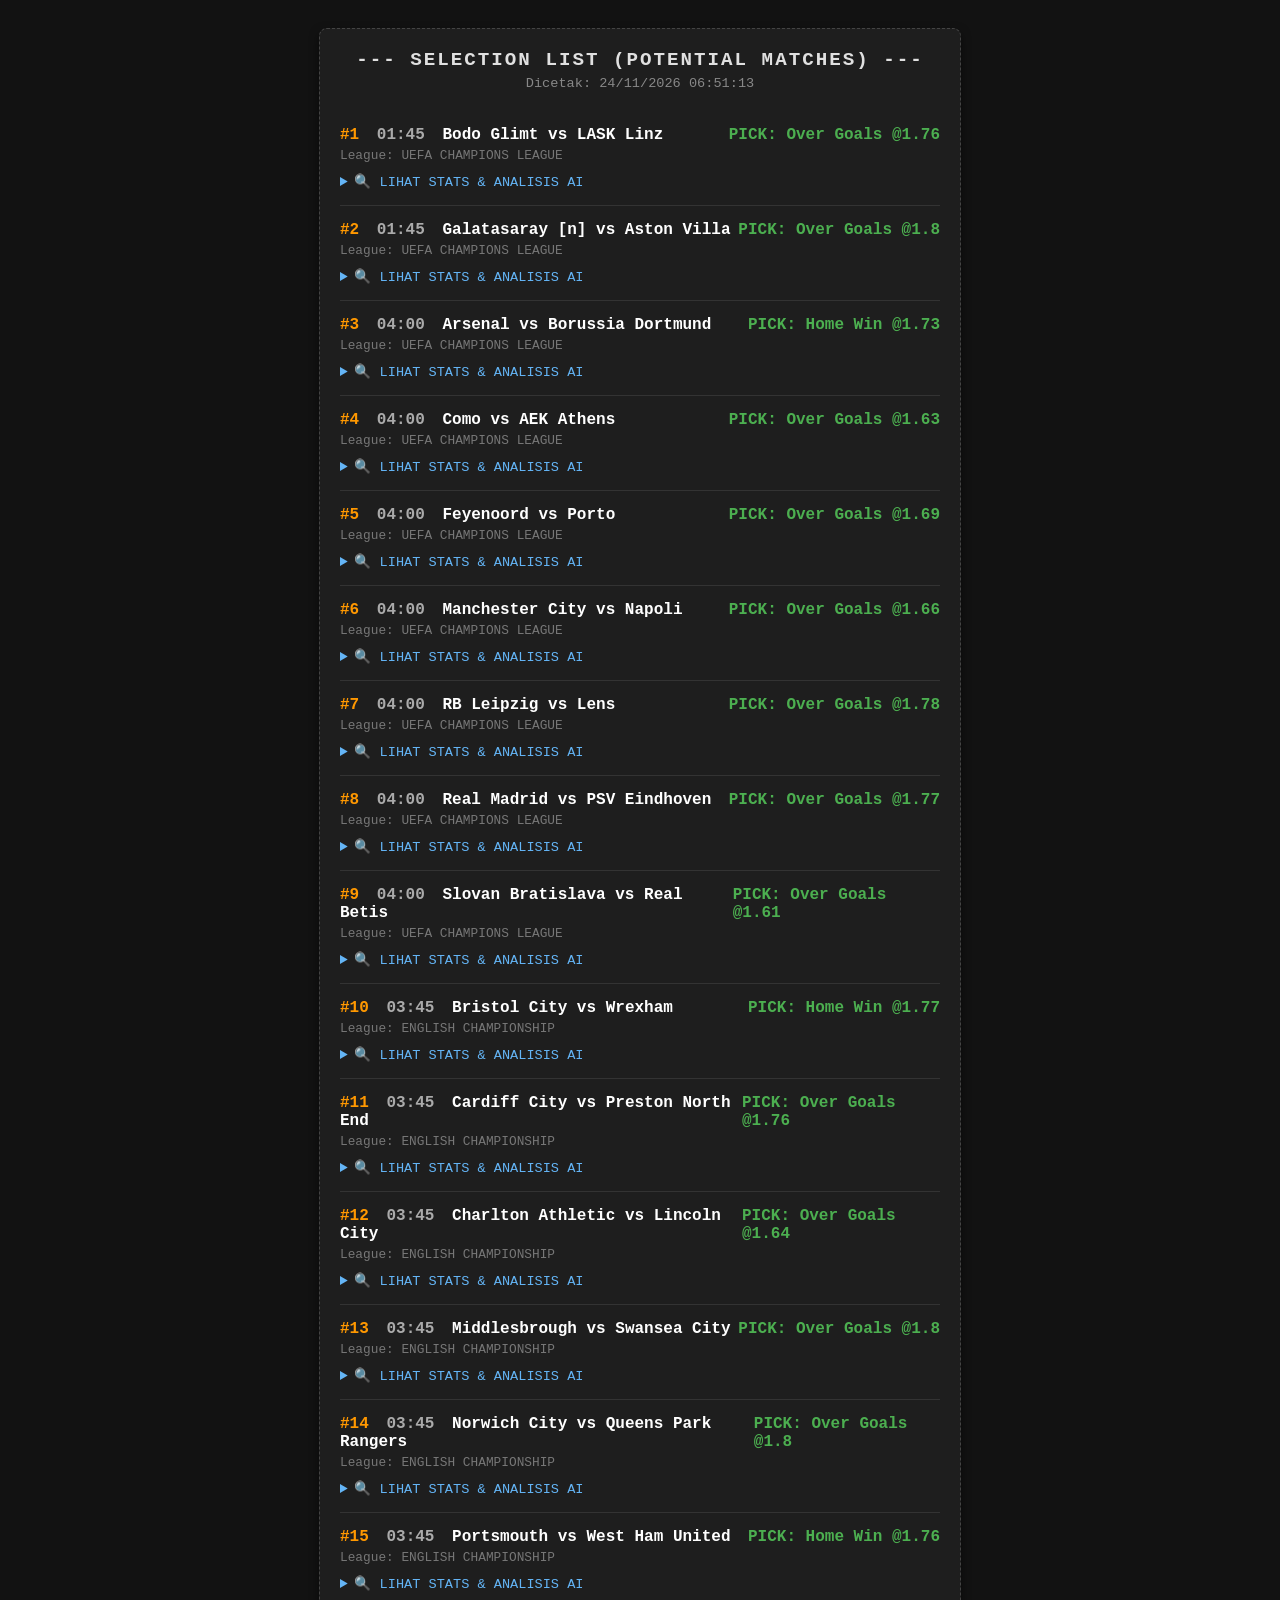
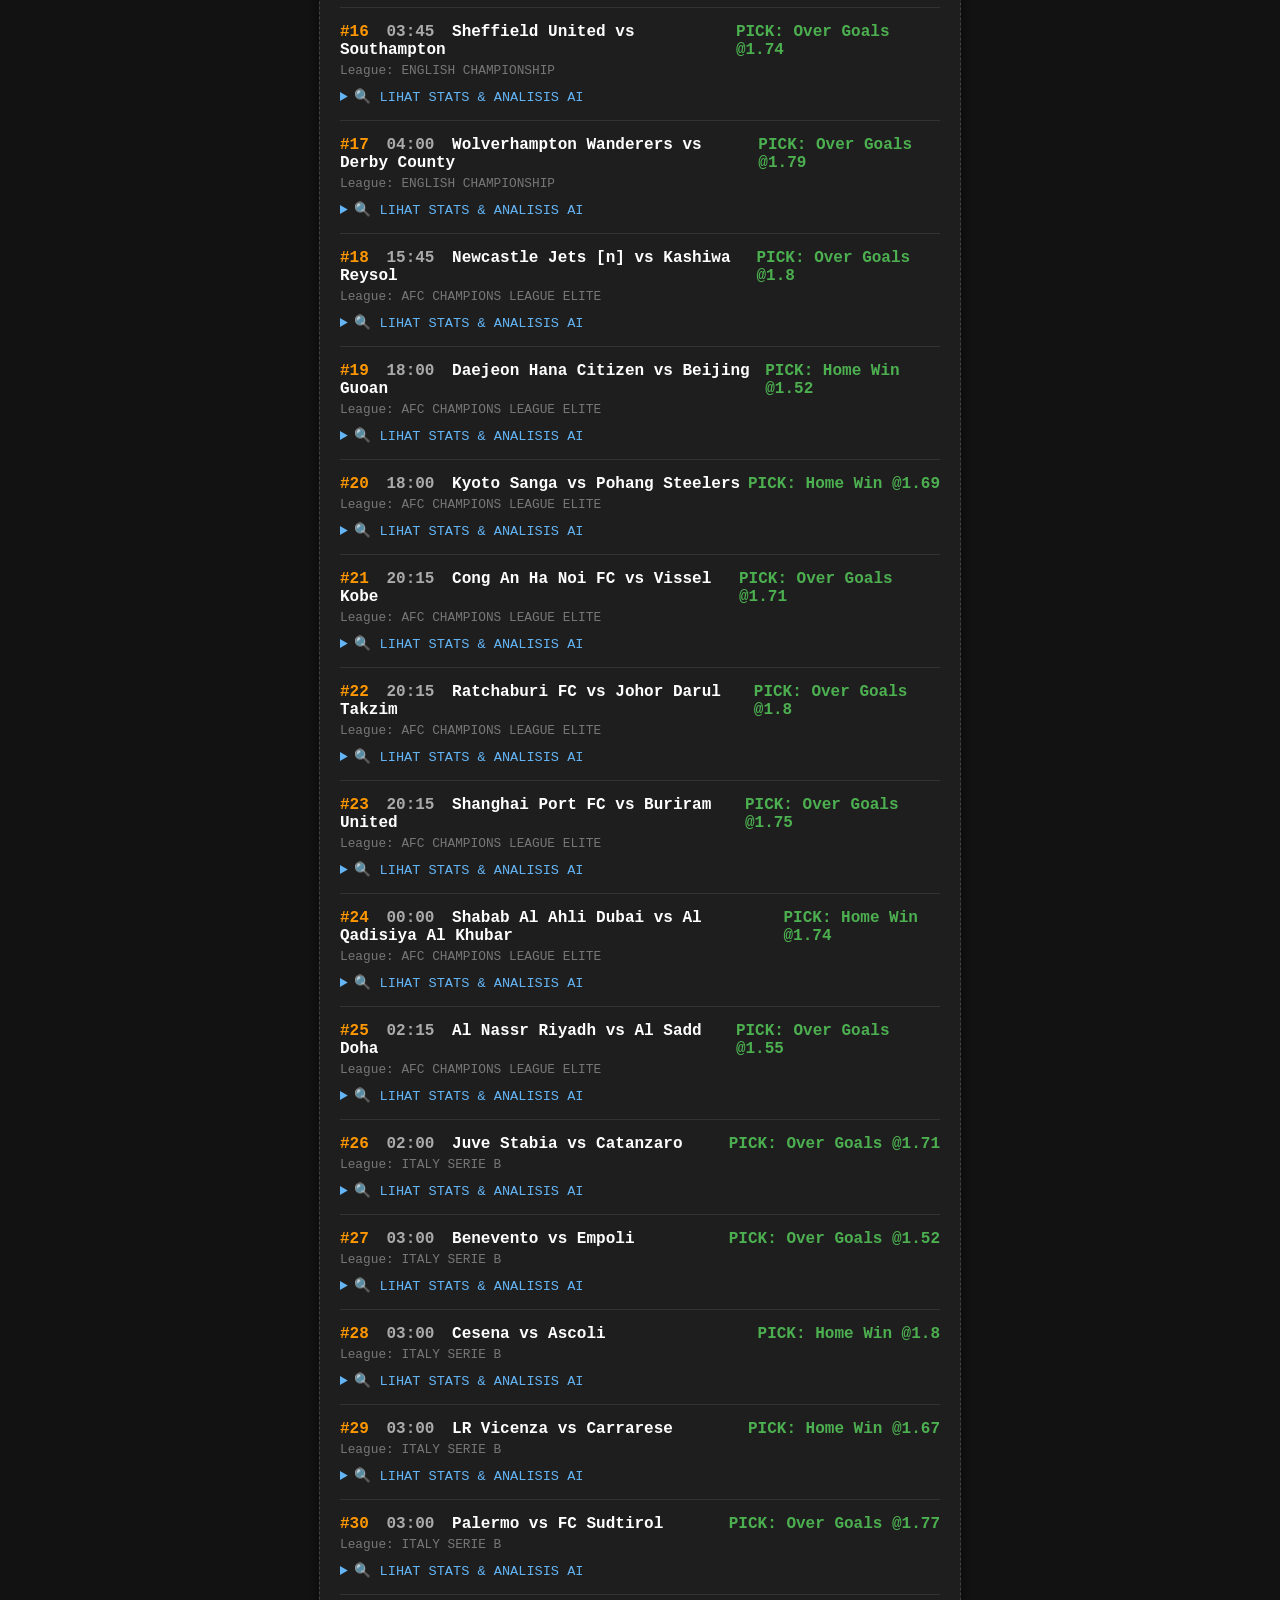
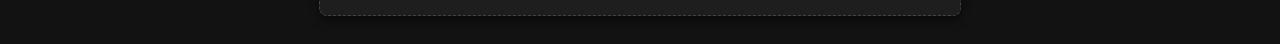
==== commit 2105b6c2: "Auto-update Parlay Receipt & Flashscore Data [skip ci]" ====
--- a/index.html
+++ b/index.html
@@ -60,29 +60,29 @@
 <body>
     <div class="receipt">
         <div class="title">--- SELECTION LIST (POTENTIAL MATCHES) ---</div>
-        <div class="subtitle">Dicetak: 23/11/2026 03:36:11</div>
+        <div class="subtitle">Dicetak: 24/11/2026 06:51:13</div>
         
         <div class="card">
             <div class="card-header">
                 <div>
                     <span class="num">#1</span>
-                    <span class="time">04:00</span>
-                    <span class="teams">Brentford vs Everton</span>
-                </div>
-                <div class="pick">PICK: Home Win @1.74</div>
-            </div>
-            <div class="league">League: ENGLISH PREMIER LEAGUE</div>
-            
-            <details>
-                <summary>🔍 LIHAT STATS & ANALISIS AI</summary>
-                <div class="stats">
-                    <p>📊 <strong>DATA STATISTIK FLASHSCORE:</strong></p>
-                    <ul>
-                        <li>Form Home (5 Laga): [W D W L W]</li>
-                        <li>Form Away (5 Laga): [L W D W D]</li>
-                    </ul>
-                    <p>🧠 <strong>ANALISIS TAKTIS BOLA DARI AI:</strong></p>
-                    <p class="analysis-text">Analisis taktis mendalam berdasarkan tren performa Brentford dan Everton di ENGLISH PREMIER LEAGUE.</p>
+                    <span class="time">01:45</span>
+                    <span class="teams">Bodo Glimt vs LASK Linz</span>
+                </div>
+                <div class="pick">PICK: Over Goals @1.76</div>
+            </div>
+            <div class="league">League: UEFA CHAMPIONS LEAGUE</div>
+            
+            <details>
+                <summary>🔍 LIHAT STATS & ANALISIS AI</summary>
+                <div class="stats">
+                    <p>📊 <strong>DATA STATISTIK FLASHSCORE:</strong></p>
+                    <ul>
+                        <li>Form Home (5 Laga): [W D W L W]</li>
+                        <li>Form Away (5 Laga): [L W D W D]</li>
+                    </ul>
+                    <p>🧠 <strong>ANALISIS TAKTIS BOLA DARI AI:</strong></p>
+                    <p class="analysis-text">Analisis taktis mendalam berdasarkan tren performa Bodo Glimt dan LASK Linz di UEFA CHAMPIONS LEAGUE.</p>
                 </div>
             </details>
         </div>
@@ -91,23 +91,23 @@
             <div class="card-header">
                 <div>
                     <span class="num">#2</span>
-                    <span class="time">03:45</span>
-                    <span class="teams">Monza vs Fiorentina</span>
-                </div>
-                <div class="pick">PICK: Over Goals @1.72</div>
-            </div>
-            <div class="league">League: ITALY SERIE A</div>
-            
-            <details>
-                <summary>🔍 LIHAT STATS & ANALISIS AI</summary>
-                <div class="stats">
-                    <p>📊 <strong>DATA STATISTIK FLASHSCORE:</strong></p>
-                    <ul>
-                        <li>Form Home (5 Laga): [W D W L W]</li>
-                        <li>Form Away (5 Laga): [L W D W D]</li>
-                    </ul>
-                    <p>🧠 <strong>ANALISIS TAKTIS BOLA DARI AI:</strong></p>
-                    <p class="analysis-text">Analisis taktis mendalam berdasarkan tren performa Monza dan Fiorentina di ITALY SERIE A.</p>
+                    <span class="time">01:45</span>
+                    <span class="teams">Galatasaray [n] vs Aston Villa</span>
+                </div>
+                <div class="pick">PICK: Over Goals @1.8</div>
+            </div>
+            <div class="league">League: UEFA CHAMPIONS LEAGUE</div>
+            
+            <details>
+                <summary>🔍 LIHAT STATS & ANALISIS AI</summary>
+                <div class="stats">
+                    <p>📊 <strong>DATA STATISTIK FLASHSCORE:</strong></p>
+                    <ul>
+                        <li>Form Home (5 Laga): [W D W L W]</li>
+                        <li>Form Away (5 Laga): [L W D W D]</li>
+                    </ul>
+                    <p>🧠 <strong>ANALISIS TAKTIS BOLA DARI AI:</strong></p>
+                    <p class="analysis-text">Analisis taktis mendalam berdasarkan tren performa Galatasaray [n] dan Aston Villa di UEFA CHAMPIONS LEAGUE.</p>
                 </div>
             </details>
         </div>
@@ -117,22 +117,22 @@
                 <div>
                     <span class="num">#3</span>
                     <span class="time">04:00</span>
-                    <span class="teams">Levante UD vs Elche</span>
-                </div>
-                <div class="pick">PICK: Over Goals @1.71</div>
-            </div>
-            <div class="league">League: SPAIN LA LIGA</div>
-            
-            <details>
-                <summary>🔍 LIHAT STATS & ANALISIS AI</summary>
-                <div class="stats">
-                    <p>📊 <strong>DATA STATISTIK FLASHSCORE:</strong></p>
-                    <ul>
-                        <li>Form Home (5 Laga): [W D W L W]</li>
-                        <li>Form Away (5 Laga): [L W D W D]</li>
-                    </ul>
-                    <p>🧠 <strong>ANALISIS TAKTIS BOLA DARI AI:</strong></p>
-                    <p class="analysis-text">Analisis taktis mendalam berdasarkan tren performa Levante UD dan Elche di SPAIN LA LIGA.</p>
+                    <span class="teams">Arsenal vs Borussia Dortmund</span>
+                </div>
+                <div class="pick">PICK: Home Win @1.73</div>
+            </div>
+            <div class="league">League: UEFA CHAMPIONS LEAGUE</div>
+            
+            <details>
+                <summary>🔍 LIHAT STATS & ANALISIS AI</summary>
+                <div class="stats">
+                    <p>📊 <strong>DATA STATISTIK FLASHSCORE:</strong></p>
+                    <ul>
+                        <li>Form Home (5 Laga): [W D W L W]</li>
+                        <li>Form Away (5 Laga): [L W D W D]</li>
+                    </ul>
+                    <p>🧠 <strong>ANALISIS TAKTIS BOLA DARI AI:</strong></p>
+                    <p class="analysis-text">Analisis taktis mendalam berdasarkan tren performa Arsenal dan Borussia Dortmund di UEFA CHAMPIONS LEAGUE.</p>
                 </div>
             </details>
         </div>
@@ -141,23 +141,23 @@
             <div class="card-header">
                 <div>
                     <span class="num">#4</span>
-                    <span class="time">02:00</span>
-                    <span class="teams">Hammarby vs IFK Goteborg</span>
-                </div>
-                <div class="pick">PICK: Over Goals @1.55</div>
-            </div>
-            <div class="league">League: SPAIN LA LIGA</div>
-            
-            <details>
-                <summary>🔍 LIHAT STATS & ANALISIS AI</summary>
-                <div class="stats">
-                    <p>📊 <strong>DATA STATISTIK FLASHSCORE:</strong></p>
-                    <ul>
-                        <li>Form Home (5 Laga): [W D W L W]</li>
-                        <li>Form Away (5 Laga): [L W D W D]</li>
-                    </ul>
-                    <p>🧠 <strong>ANALISIS TAKTIS BOLA DARI AI:</strong></p>
-                    <p class="analysis-text">Analisis taktis mendalam berdasarkan tren performa Hammarby dan IFK Goteborg di SPAIN LA LIGA.</p>
+                    <span class="time">04:00</span>
+                    <span class="teams">Como vs AEK Athens</span>
+                </div>
+                <div class="pick">PICK: Over Goals @1.63</div>
+            </div>
+            <div class="league">League: UEFA CHAMPIONS LEAGUE</div>
+            
+            <details>
+                <summary>🔍 LIHAT STATS & ANALISIS AI</summary>
+                <div class="stats">
+                    <p>📊 <strong>DATA STATISTIK FLASHSCORE:</strong></p>
+                    <ul>
+                        <li>Form Home (5 Laga): [W D W L W]</li>
+                        <li>Form Away (5 Laga): [L W D W D]</li>
+                    </ul>
+                    <p>🧠 <strong>ANALISIS TAKTIS BOLA DARI AI:</strong></p>
+                    <p class="analysis-text">Analisis taktis mendalam berdasarkan tren performa Como dan AEK Athens di UEFA CHAMPIONS LEAGUE.</p>
                 </div>
             </details>
         </div>
@@ -166,23 +166,23 @@
             <div class="card-header">
                 <div>
                     <span class="num">#5</span>
-                    <span class="time">02:00</span>
-                    <span class="teams">Orgryte vs Kalmar</span>
-                </div>
-                <div class="pick">PICK: Home Win @1.8</div>
-            </div>
-            <div class="league">League: SPAIN LA LIGA</div>
-            
-            <details>
-                <summary>🔍 LIHAT STATS & ANALISIS AI</summary>
-                <div class="stats">
-                    <p>📊 <strong>DATA STATISTIK FLASHSCORE:</strong></p>
-                    <ul>
-                        <li>Form Home (5 Laga): [W D W L W]</li>
-                        <li>Form Away (5 Laga): [L W D W D]</li>
-                    </ul>
-                    <p>🧠 <strong>ANALISIS TAKTIS BOLA DARI AI:</strong></p>
-                    <p class="analysis-text">Analisis taktis mendalam berdasarkan tren performa Orgryte dan Kalmar di SPAIN LA LIGA.</p>
+                    <span class="time">04:00</span>
+                    <span class="teams">Feyenoord vs Porto</span>
+                </div>
+                <div class="pick">PICK: Over Goals @1.69</div>
+            </div>
+            <div class="league">League: UEFA CHAMPIONS LEAGUE</div>
+            
+            <details>
+                <summary>🔍 LIHAT STATS & ANALISIS AI</summary>
+                <div class="stats">
+                    <p>📊 <strong>DATA STATISTIK FLASHSCORE:</strong></p>
+                    <ul>
+                        <li>Form Home (5 Laga): [W D W L W]</li>
+                        <li>Form Away (5 Laga): [L W D W D]</li>
+                    </ul>
+                    <p>🧠 <strong>ANALISIS TAKTIS BOLA DARI AI:</strong></p>
+                    <p class="analysis-text">Analisis taktis mendalam berdasarkan tren performa Feyenoord dan Porto di UEFA CHAMPIONS LEAGUE.</p>
                 </div>
             </details>
         </div>
@@ -191,23 +191,23 @@
             <div class="card-header">
                 <div>
                     <span class="num">#6</span>
-                    <span class="time">02:00</span>
-                    <span class="teams">Brondby IF vs Midtjylland</span>
-                </div>
-                <div class="pick">PICK: Over Goals @1.74</div>
-            </div>
-            <div class="league">League: DENMARK SUPER LEAGUE</div>
-            
-            <details>
-                <summary>🔍 LIHAT STATS & ANALISIS AI</summary>
-                <div class="stats">
-                    <p>📊 <strong>DATA STATISTIK FLASHSCORE:</strong></p>
-                    <ul>
-                        <li>Form Home (5 Laga): [W D W L W]</li>
-                        <li>Form Away (5 Laga): [L W D W D]</li>
-                    </ul>
-                    <p>🧠 <strong>ANALISIS TAKTIS BOLA DARI AI:</strong></p>
-                    <p class="analysis-text">Analisis taktis mendalam berdasarkan tren performa Brondby IF dan Midtjylland di DENMARK SUPER LEAGUE.</p>
+                    <span class="time">04:00</span>
+                    <span class="teams">Manchester City vs Napoli</span>
+                </div>
+                <div class="pick">PICK: Over Goals @1.66</div>
+            </div>
+            <div class="league">League: UEFA CHAMPIONS LEAGUE</div>
+            
+            <details>
+                <summary>🔍 LIHAT STATS & ANALISIS AI</summary>
+                <div class="stats">
+                    <p>📊 <strong>DATA STATISTIK FLASHSCORE:</strong></p>
+                    <ul>
+                        <li>Form Home (5 Laga): [W D W L W]</li>
+                        <li>Form Away (5 Laga): [L W D W D]</li>
+                    </ul>
+                    <p>🧠 <strong>ANALISIS TAKTIS BOLA DARI AI:</strong></p>
+                    <p class="analysis-text">Analisis taktis mendalam berdasarkan tren performa Manchester City dan Napoli di UEFA CHAMPIONS LEAGUE.</p>
                 </div>
             </details>
         </div>
@@ -216,123 +216,123 @@
             <div class="card-header">
                 <div>
                     <span class="num">#7</span>
-                    <span class="time">03:30</span>
-                    <span class="teams">AD Ceuta vs UD Almeria</span>
+                    <span class="time">04:00</span>
+                    <span class="teams">RB Leipzig vs Lens</span>
+                </div>
+                <div class="pick">PICK: Over Goals @1.78</div>
+            </div>
+            <div class="league">League: UEFA CHAMPIONS LEAGUE</div>
+            
+            <details>
+                <summary>🔍 LIHAT STATS & ANALISIS AI</summary>
+                <div class="stats">
+                    <p>📊 <strong>DATA STATISTIK FLASHSCORE:</strong></p>
+                    <ul>
+                        <li>Form Home (5 Laga): [W D W L W]</li>
+                        <li>Form Away (5 Laga): [L W D W D]</li>
+                    </ul>
+                    <p>🧠 <strong>ANALISIS TAKTIS BOLA DARI AI:</strong></p>
+                    <p class="analysis-text">Analisis taktis mendalam berdasarkan tren performa RB Leipzig dan Lens di UEFA CHAMPIONS LEAGUE.</p>
+                </div>
+            </details>
+        </div>
+        
+        <div class="card">
+            <div class="card-header">
+                <div>
+                    <span class="num">#8</span>
+                    <span class="time">04:00</span>
+                    <span class="teams">Real Madrid vs PSV Eindhoven</span>
+                </div>
+                <div class="pick">PICK: Over Goals @1.77</div>
+            </div>
+            <div class="league">League: UEFA CHAMPIONS LEAGUE</div>
+            
+            <details>
+                <summary>🔍 LIHAT STATS & ANALISIS AI</summary>
+                <div class="stats">
+                    <p>📊 <strong>DATA STATISTIK FLASHSCORE:</strong></p>
+                    <ul>
+                        <li>Form Home (5 Laga): [W D W L W]</li>
+                        <li>Form Away (5 Laga): [L W D W D]</li>
+                    </ul>
+                    <p>🧠 <strong>ANALISIS TAKTIS BOLA DARI AI:</strong></p>
+                    <p class="analysis-text">Analisis taktis mendalam berdasarkan tren performa Real Madrid dan PSV Eindhoven di UEFA CHAMPIONS LEAGUE.</p>
+                </div>
+            </details>
+        </div>
+        
+        <div class="card">
+            <div class="card-header">
+                <div>
+                    <span class="num">#9</span>
+                    <span class="time">04:00</span>
+                    <span class="teams">Slovan Bratislava vs Real Betis</span>
+                </div>
+                <div class="pick">PICK: Over Goals @1.61</div>
+            </div>
+            <div class="league">League: UEFA CHAMPIONS LEAGUE</div>
+            
+            <details>
+                <summary>🔍 LIHAT STATS & ANALISIS AI</summary>
+                <div class="stats">
+                    <p>📊 <strong>DATA STATISTIK FLASHSCORE:</strong></p>
+                    <ul>
+                        <li>Form Home (5 Laga): [W D W L W]</li>
+                        <li>Form Away (5 Laga): [L W D W D]</li>
+                    </ul>
+                    <p>🧠 <strong>ANALISIS TAKTIS BOLA DARI AI:</strong></p>
+                    <p class="analysis-text">Analisis taktis mendalam berdasarkan tren performa Slovan Bratislava dan Real Betis di UEFA CHAMPIONS LEAGUE.</p>
+                </div>
+            </details>
+        </div>
+        
+        <div class="card">
+            <div class="card-header">
+                <div>
+                    <span class="num">#10</span>
+                    <span class="time">03:45</span>
+                    <span class="teams">Bristol City vs Wrexham</span>
+                </div>
+                <div class="pick">PICK: Home Win @1.77</div>
+            </div>
+            <div class="league">League: ENGLISH CHAMPIONSHIP</div>
+            
+            <details>
+                <summary>🔍 LIHAT STATS & ANALISIS AI</summary>
+                <div class="stats">
+                    <p>📊 <strong>DATA STATISTIK FLASHSCORE:</strong></p>
+                    <ul>
+                        <li>Form Home (5 Laga): [W D W L W]</li>
+                        <li>Form Away (5 Laga): [L W D W D]</li>
+                    </ul>
+                    <p>🧠 <strong>ANALISIS TAKTIS BOLA DARI AI:</strong></p>
+                    <p class="analysis-text">Analisis taktis mendalam berdasarkan tren performa Bristol City dan Wrexham di ENGLISH CHAMPIONSHIP.</p>
+                </div>
+            </details>
+        </div>
+        
+        <div class="card">
+            <div class="card-header">
+                <div>
+                    <span class="num">#11</span>
+                    <span class="time">03:45</span>
+                    <span class="teams">Cardiff City vs Preston North End</span>
                 </div>
                 <div class="pick">PICK: Over Goals @1.76</div>
             </div>
-            <div class="league">League: SPAIN LA LIGA 2</div>
-            
-            <details>
-                <summary>🔍 LIHAT STATS & ANALISIS AI</summary>
-                <div class="stats">
-                    <p>📊 <strong>DATA STATISTIK FLASHSCORE:</strong></p>
-                    <ul>
-                        <li>Form Home (5 Laga): [W D W L W]</li>
-                        <li>Form Away (5 Laga): [L W D W D]</li>
-                    </ul>
-                    <p>🧠 <strong>ANALISIS TAKTIS BOLA DARI AI:</strong></p>
-                    <p class="analysis-text">Analisis taktis mendalam berdasarkan tren performa AD Ceuta dan UD Almeria di SPAIN LA LIGA 2.</p>
-                </div>
-            </details>
-        </div>
-        
-        <div class="card">
-            <div class="card-header">
-                <div>
-                    <span class="num">#8</span>
-                    <span class="time">21:45</span>
-                    <span class="teams">FC Neftchi Fergana vs Al Hilal Riyadh</span>
-                </div>
-                <div class="pick">PICK: Over Goals @1.77</div>
-            </div>
-            <div class="league">League: AFC CHAMPIONS LEAGUE ELITE</div>
-            
-            <details>
-                <summary>🔍 LIHAT STATS & ANALISIS AI</summary>
-                <div class="stats">
-                    <p>📊 <strong>DATA STATISTIK FLASHSCORE:</strong></p>
-                    <ul>
-                        <li>Form Home (5 Laga): [W D W L W]</li>
-                        <li>Form Away (5 Laga): [L W D W D]</li>
-                    </ul>
-                    <p>🧠 <strong>ANALISIS TAKTIS BOLA DARI AI:</strong></p>
-                    <p class="analysis-text">Analisis taktis mendalam berdasarkan tren performa FC Neftchi Fergana dan Al Hilal Riyadh di AFC CHAMPIONS LEAGUE ELITE.</p>
-                </div>
-            </details>
-        </div>
-        
-        <div class="card">
-            <div class="card-header">
-                <div>
-                    <span class="num">#9</span>
-                    <span class="time">00:00</span>
-                    <span class="teams">Al Ain Abu Dhabi vs Esteghlal</span>
-                </div>
-                <div class="pick">PICK: Home Win @1.79</div>
-            </div>
-            <div class="league">League: AFC CHAMPIONS LEAGUE ELITE</div>
-            
-            <details>
-                <summary>🔍 LIHAT STATS & ANALISIS AI</summary>
-                <div class="stats">
-                    <p>📊 <strong>DATA STATISTIK FLASHSCORE:</strong></p>
-                    <ul>
-                        <li>Form Home (5 Laga): [W D W L W]</li>
-                        <li>Form Away (5 Laga): [L W D W D]</li>
-                    </ul>
-                    <p>🧠 <strong>ANALISIS TAKTIS BOLA DARI AI:</strong></p>
-                    <p class="analysis-text">Analisis taktis mendalam berdasarkan tren performa Al Ain Abu Dhabi dan Esteghlal di AFC CHAMPIONS LEAGUE ELITE.</p>
-                </div>
-            </details>
-        </div>
-        
-        <div class="card">
-            <div class="card-header">
-                <div>
-                    <span class="num">#10</span>
-                    <span class="time">00:00</span>
-                    <span class="teams">Al Shamal [n] vs Al Ahli Jeddah</span>
-                </div>
-                <div class="pick">PICK: Over Goals @1.78</div>
-            </div>
-            <div class="league">League: AFC CHAMPIONS LEAGUE ELITE</div>
-            
-            <details>
-                <summary>🔍 LIHAT STATS & ANALISIS AI</summary>
-                <div class="stats">
-                    <p>📊 <strong>DATA STATISTIK FLASHSCORE:</strong></p>
-                    <ul>
-                        <li>Form Home (5 Laga): [W D W L W]</li>
-                        <li>Form Away (5 Laga): [L W D W D]</li>
-                    </ul>
-                    <p>🧠 <strong>ANALISIS TAKTIS BOLA DARI AI:</strong></p>
-                    <p class="analysis-text">Analisis taktis mendalam berdasarkan tren performa Al Shamal [n] dan Al Ahli Jeddah di AFC CHAMPIONS LEAGUE ELITE.</p>
-                </div>
-            </details>
-        </div>
-        
-        <div class="card">
-            <div class="card-header">
-                <div>
-                    <span class="num">#11</span>
-                    <span class="time">00:00</span>
-                    <span class="teams">Tractor Sazi [n] vs Al Wasl</span>
-                </div>
-                <div class="pick">PICK: Home Win @1.79</div>
-            </div>
-            <div class="league">League: AFC CHAMPIONS LEAGUE ELITE</div>
-            
-            <details>
-                <summary>🔍 LIHAT STATS & ANALISIS AI</summary>
-                <div class="stats">
-                    <p>📊 <strong>DATA STATISTIK FLASHSCORE:</strong></p>
-                    <ul>
-                        <li>Form Home (5 Laga): [W D W L W]</li>
-                        <li>Form Away (5 Laga): [L W D W D]</li>
-                    </ul>
-                    <p>🧠 <strong>ANALISIS TAKTIS BOLA DARI AI:</strong></p>
-                    <p class="analysis-text">Analisis taktis mendalam berdasarkan tren performa Tractor Sazi [n] dan Al Wasl di AFC CHAMPIONS LEAGUE ELITE.</p>
+            <div class="league">League: ENGLISH CHAMPIONSHIP</div>
+            
+            <details>
+                <summary>🔍 LIHAT STATS & ANALISIS AI</summary>
+                <div class="stats">
+                    <p>📊 <strong>DATA STATISTIK FLASHSCORE:</strong></p>
+                    <ul>
+                        <li>Form Home (5 Laga): [W D W L W]</li>
+                        <li>Form Away (5 Laga): [L W D W D]</li>
+                    </ul>
+                    <p>🧠 <strong>ANALISIS TAKTIS BOLA DARI AI:</strong></p>
+                    <p class="analysis-text">Analisis taktis mendalam berdasarkan tren performa Cardiff City dan Preston North End di ENGLISH CHAMPIONSHIP.</p>
                 </div>
             </details>
         </div>
@@ -341,23 +341,23 @@
             <div class="card-header">
                 <div>
                     <span class="num">#12</span>
-                    <span class="time">02:15</span>
-                    <span class="teams">Al Ittihad Jeddah vs Pakhtakor Tashkent</span>
-                </div>
-                <div class="pick">PICK: Over Goals @1.67</div>
-            </div>
-            <div class="league">League: AFC CHAMPIONS LEAGUE ELITE</div>
-            
-            <details>
-                <summary>🔍 LIHAT STATS & ANALISIS AI</summary>
-                <div class="stats">
-                    <p>📊 <strong>DATA STATISTIK FLASHSCORE:</strong></p>
-                    <ul>
-                        <li>Form Home (5 Laga): [W D W L W]</li>
-                        <li>Form Away (5 Laga): [L W D W D]</li>
-                    </ul>
-                    <p>🧠 <strong>ANALISIS TAKTIS BOLA DARI AI:</strong></p>
-                    <p class="analysis-text">Analisis taktis mendalam berdasarkan tren performa Al Ittihad Jeddah dan Pakhtakor Tashkent di AFC CHAMPIONS LEAGUE ELITE.</p>
+                    <span class="time">03:45</span>
+                    <span class="teams">Charlton Athletic vs Lincoln City</span>
+                </div>
+                <div class="pick">PICK: Over Goals @1.64</div>
+            </div>
+            <div class="league">League: ENGLISH CHAMPIONSHIP</div>
+            
+            <details>
+                <summary>🔍 LIHAT STATS & ANALISIS AI</summary>
+                <div class="stats">
+                    <p>📊 <strong>DATA STATISTIK FLASHSCORE:</strong></p>
+                    <ul>
+                        <li>Form Home (5 Laga): [W D W L W]</li>
+                        <li>Form Away (5 Laga): [L W D W D]</li>
+                    </ul>
+                    <p>🧠 <strong>ANALISIS TAKTIS BOLA DARI AI:</strong></p>
+                    <p class="analysis-text">Analisis taktis mendalam berdasarkan tren performa Charlton Athletic dan Lincoln City di ENGLISH CHAMPIONSHIP.</p>
                 </div>
             </details>
         </div>
@@ -366,23 +366,23 @@
             <div class="card-header">
                 <div>
                     <span class="num">#13</span>
-                    <span class="time">02:15</span>
-                    <span class="teams">Al Quwa Al Jawiya [n] vs Al Gharafa SC</span>
-                </div>
-                <div class="pick">PICK: Home Win @1.7</div>
-            </div>
-            <div class="league">League: AFC CHAMPIONS LEAGUE ELITE</div>
-            
-            <details>
-                <summary>🔍 LIHAT STATS & ANALISIS AI</summary>
-                <div class="stats">
-                    <p>📊 <strong>DATA STATISTIK FLASHSCORE:</strong></p>
-                    <ul>
-                        <li>Form Home (5 Laga): [W D W L W]</li>
-                        <li>Form Away (5 Laga): [L W D W D]</li>
-                    </ul>
-                    <p>🧠 <strong>ANALISIS TAKTIS BOLA DARI AI:</strong></p>
-                    <p class="analysis-text">Analisis taktis mendalam berdasarkan tren performa Al Quwa Al Jawiya [n] dan Al Gharafa SC di AFC CHAMPIONS LEAGUE ELITE.</p>
+                    <span class="time">03:45</span>
+                    <span class="teams">Middlesbrough vs Swansea City</span>
+                </div>
+                <div class="pick">PICK: Over Goals @1.8</div>
+            </div>
+            <div class="league">League: ENGLISH CHAMPIONSHIP</div>
+            
+            <details>
+                <summary>🔍 LIHAT STATS & ANALISIS AI</summary>
+                <div class="stats">
+                    <p>📊 <strong>DATA STATISTIK FLASHSCORE:</strong></p>
+                    <ul>
+                        <li>Form Home (5 Laga): [W D W L W]</li>
+                        <li>Form Away (5 Laga): [L W D W D]</li>
+                    </ul>
+                    <p>🧠 <strong>ANALISIS TAKTIS BOLA DARI AI:</strong></p>
+                    <p class="analysis-text">Analisis taktis mendalam berdasarkan tren performa Middlesbrough dan Swansea City di ENGLISH CHAMPIONSHIP.</p>
                 </div>
             </details>
         </div>
@@ -391,23 +391,23 @@
             <div class="card-header">
                 <div>
                     <span class="num">#14</span>
-                    <span class="time">01:00</span>
-                    <span class="teams">Istanbul Basaksehir vs Corum FK</span>
-                </div>
-                <div class="pick">PICK: Home Win @1.71</div>
-            </div>
-            <div class="league">League: TURKIYE SUPER LEAGUE</div>
-            
-            <details>
-                <summary>🔍 LIHAT STATS & ANALISIS AI</summary>
-                <div class="stats">
-                    <p>📊 <strong>DATA STATISTIK FLASHSCORE:</strong></p>
-                    <ul>
-                        <li>Form Home (5 Laga): [W D W L W]</li>
-                        <li>Form Away (5 Laga): [L W D W D]</li>
-                    </ul>
-                    <p>🧠 <strong>ANALISIS TAKTIS BOLA DARI AI:</strong></p>
-                    <p class="analysis-text">Analisis taktis mendalam berdasarkan tren performa Istanbul Basaksehir dan Corum FK di TURKIYE SUPER LEAGUE.</p>
+                    <span class="time">03:45</span>
+                    <span class="teams">Norwich City vs Queens Park Rangers</span>
+                </div>
+                <div class="pick">PICK: Over Goals @1.8</div>
+            </div>
+            <div class="league">League: ENGLISH CHAMPIONSHIP</div>
+            
+            <details>
+                <summary>🔍 LIHAT STATS & ANALISIS AI</summary>
+                <div class="stats">
+                    <p>📊 <strong>DATA STATISTIK FLASHSCORE:</strong></p>
+                    <ul>
+                        <li>Form Home (5 Laga): [W D W L W]</li>
+                        <li>Form Away (5 Laga): [L W D W D]</li>
+                    </ul>
+                    <p>🧠 <strong>ANALISIS TAKTIS BOLA DARI AI:</strong></p>
+                    <p class="analysis-text">Analisis taktis mendalam berdasarkan tren performa Norwich City dan Queens Park Rangers di ENGLISH CHAMPIONSHIP.</p>
                 </div>
             </details>
         </div>
@@ -417,22 +417,22 @@
                 <div>
                     <span class="num">#15</span>
                     <span class="time">03:45</span>
-                    <span class="teams">Nantes vs Grenoble Foot</span>
-                </div>
-                <div class="pick">PICK: Over Goals @1.76</div>
-            </div>
-            <div class="league">League: TURKIYE SUPER LEAGUE</div>
-            
-            <details>
-                <summary>🔍 LIHAT STATS & ANALISIS AI</summary>
-                <div class="stats">
-                    <p>📊 <strong>DATA STATISTIK FLASHSCORE:</strong></p>
-                    <ul>
-                        <li>Form Home (5 Laga): [W D W L W]</li>
-                        <li>Form Away (5 Laga): [L W D W D]</li>
-                    </ul>
-                    <p>🧠 <strong>ANALISIS TAKTIS BOLA DARI AI:</strong></p>
-                    <p class="analysis-text">Analisis taktis mendalam berdasarkan tren performa Nantes dan Grenoble Foot di TURKIYE SUPER LEAGUE.</p>
+                    <span class="teams">Portsmouth vs West Ham United</span>
+                </div>
+                <div class="pick">PICK: Home Win @1.76</div>
+            </div>
+            <div class="league">League: ENGLISH CHAMPIONSHIP</div>
+            
+            <details>
+                <summary>🔍 LIHAT STATS & ANALISIS AI</summary>
+                <div class="stats">
+                    <p>📊 <strong>DATA STATISTIK FLASHSCORE:</strong></p>
+                    <ul>
+                        <li>Form Home (5 Laga): [W D W L W]</li>
+                        <li>Form Away (5 Laga): [L W D W D]</li>
+                    </ul>
+                    <p>🧠 <strong>ANALISIS TAKTIS BOLA DARI AI:</strong></p>
+                    <p class="analysis-text">Analisis taktis mendalam berdasarkan tren performa Portsmouth dan West Ham United di ENGLISH CHAMPIONSHIP.</p>
                 </div>
             </details>
         </div>
@@ -442,22 +442,22 @@
                 <div>
                     <span class="num">#16</span>
                     <span class="time">03:45</span>
-                    <span class="teams">Sochaux vs USL Dunkerque</span>
-                </div>
-                <div class="pick">PICK: Home Win @1.79</div>
-            </div>
-            <div class="league">League: TURKIYE SUPER LEAGUE</div>
-            
-            <details>
-                <summary>🔍 LIHAT STATS & ANALISIS AI</summary>
-                <div class="stats">
-                    <p>📊 <strong>DATA STATISTIK FLASHSCORE:</strong></p>
-                    <ul>
-                        <li>Form Home (5 Laga): [W D W L W]</li>
-                        <li>Form Away (5 Laga): [L W D W D]</li>
-                    </ul>
-                    <p>🧠 <strong>ANALISIS TAKTIS BOLA DARI AI:</strong></p>
-                    <p class="analysis-text">Analisis taktis mendalam berdasarkan tren performa Sochaux dan USL Dunkerque di TURKIYE SUPER LEAGUE.</p>
+                    <span class="teams">Sheffield United vs Southampton</span>
+                </div>
+                <div class="pick">PICK: Over Goals @1.74</div>
+            </div>
+            <div class="league">League: ENGLISH CHAMPIONSHIP</div>
+            
+            <details>
+                <summary>🔍 LIHAT STATS & ANALISIS AI</summary>
+                <div class="stats">
+                    <p>📊 <strong>DATA STATISTIK FLASHSCORE:</strong></p>
+                    <ul>
+                        <li>Form Home (5 Laga): [W D W L W]</li>
+                        <li>Form Away (5 Laga): [L W D W D]</li>
+                    </ul>
+                    <p>🧠 <strong>ANALISIS TAKTIS BOLA DARI AI:</strong></p>
+                    <p class="analysis-text">Analisis taktis mendalam berdasarkan tren performa Sheffield United dan Southampton di ENGLISH CHAMPIONSHIP.</p>
                 </div>
             </details>
         </div>
@@ -466,23 +466,23 @@
             <div class="card-header">
                 <div>
                     <span class="num">#17</span>
-                    <span class="time">02:00</span>
-                    <span class="teams">KS Wieczysta Krakow vs Motor Lublin</span>
-                </div>
-                <div class="pick">PICK: Over Goals @1.77</div>
-            </div>
-            <div class="league">League: TURKIYE SUPER LEAGUE</div>
-            
-            <details>
-                <summary>🔍 LIHAT STATS & ANALISIS AI</summary>
-                <div class="stats">
-                    <p>📊 <strong>DATA STATISTIK FLASHSCORE:</strong></p>
-                    <ul>
-                        <li>Form Home (5 Laga): [W D W L W]</li>
-                        <li>Form Away (5 Laga): [L W D W D]</li>
-                    </ul>
-                    <p>🧠 <strong>ANALISIS TAKTIS BOLA DARI AI:</strong></p>
-                    <p class="analysis-text">Analisis taktis mendalam berdasarkan tren performa KS Wieczysta Krakow dan Motor Lublin di TURKIYE SUPER LEAGUE.</p>
+                    <span class="time">04:00</span>
+                    <span class="teams">Wolverhampton Wanderers vs Derby County</span>
+                </div>
+                <div class="pick">PICK: Over Goals @1.79</div>
+            </div>
+            <div class="league">League: ENGLISH CHAMPIONSHIP</div>
+            
+            <details>
+                <summary>🔍 LIHAT STATS & ANALISIS AI</summary>
+                <div class="stats">
+                    <p>📊 <strong>DATA STATISTIK FLASHSCORE:</strong></p>
+                    <ul>
+                        <li>Form Home (5 Laga): [W D W L W]</li>
+                        <li>Form Away (5 Laga): [L W D W D]</li>
+                    </ul>
+                    <p>🧠 <strong>ANALISIS TAKTIS BOLA DARI AI:</strong></p>
+                    <p class="analysis-text">Analisis taktis mendalam berdasarkan tren performa Wolverhampton Wanderers dan Derby County di ENGLISH CHAMPIONSHIP.</p>
                 </div>
             </details>
         </div>
@@ -491,23 +491,23 @@
             <div class="card-header">
                 <div>
                     <span class="num">#18</span>
-                    <span class="time">23:00</span>
-                    <span class="teams">El Gouna vs EL Zamalek</span>
-                </div>
-                <div class="pick">PICK: Away Win @1.74</div>
-            </div>
-            <div class="league">League: EGYPT PREMIER LEAGUE</div>
-            
-            <details>
-                <summary>🔍 LIHAT STATS & ANALISIS AI</summary>
-                <div class="stats">
-                    <p>📊 <strong>DATA STATISTIK FLASHSCORE:</strong></p>
-                    <ul>
-                        <li>Form Home (5 Laga): [W D W L W]</li>
-                        <li>Form Away (5 Laga): [L W D W D]</li>
-                    </ul>
-                    <p>🧠 <strong>ANALISIS TAKTIS BOLA DARI AI:</strong></p>
-                    <p class="analysis-text">Analisis taktis mendalam berdasarkan tren performa El Gouna dan EL Zamalek di EGYPT PREMIER LEAGUE.</p>
+                    <span class="time">15:45</span>
+                    <span class="teams">Newcastle Jets [n] vs Kashiwa Reysol</span>
+                </div>
+                <div class="pick">PICK: Over Goals @1.8</div>
+            </div>
+            <div class="league">League: AFC CHAMPIONS LEAGUE ELITE</div>
+            
+            <details>
+                <summary>🔍 LIHAT STATS & ANALISIS AI</summary>
+                <div class="stats">
+                    <p>📊 <strong>DATA STATISTIK FLASHSCORE:</strong></p>
+                    <ul>
+                        <li>Form Home (5 Laga): [W D W L W]</li>
+                        <li>Form Away (5 Laga): [L W D W D]</li>
+                    </ul>
+                    <p>🧠 <strong>ANALISIS TAKTIS BOLA DARI AI:</strong></p>
+                    <p class="analysis-text">Analisis taktis mendalam berdasarkan tren performa Newcastle Jets [n] dan Kashiwa Reysol di AFC CHAMPIONS LEAGUE ELITE.</p>
                 </div>
             </details>
         </div>
@@ -516,123 +516,123 @@
             <div class="card-header">
                 <div>
                     <span class="num">#19</span>
-                    <span class="time">23:00</span>
-                    <span class="teams">Wadi Degla SC vs Al Ittihad Alexandria</span>
+                    <span class="time">18:00</span>
+                    <span class="teams">Daejeon Hana Citizen vs Beijing Guoan</span>
+                </div>
+                <div class="pick">PICK: Home Win @1.52</div>
+            </div>
+            <div class="league">League: AFC CHAMPIONS LEAGUE ELITE</div>
+            
+            <details>
+                <summary>🔍 LIHAT STATS & ANALISIS AI</summary>
+                <div class="stats">
+                    <p>📊 <strong>DATA STATISTIK FLASHSCORE:</strong></p>
+                    <ul>
+                        <li>Form Home (5 Laga): [W D W L W]</li>
+                        <li>Form Away (5 Laga): [L W D W D]</li>
+                    </ul>
+                    <p>🧠 <strong>ANALISIS TAKTIS BOLA DARI AI:</strong></p>
+                    <p class="analysis-text">Analisis taktis mendalam berdasarkan tren performa Daejeon Hana Citizen dan Beijing Guoan di AFC CHAMPIONS LEAGUE ELITE.</p>
+                </div>
+            </details>
+        </div>
+        
+        <div class="card">
+            <div class="card-header">
+                <div>
+                    <span class="num">#20</span>
+                    <span class="time">18:00</span>
+                    <span class="teams">Kyoto Sanga vs Pohang Steelers</span>
+                </div>
+                <div class="pick">PICK: Home Win @1.69</div>
+            </div>
+            <div class="league">League: AFC CHAMPIONS LEAGUE ELITE</div>
+            
+            <details>
+                <summary>🔍 LIHAT STATS & ANALISIS AI</summary>
+                <div class="stats">
+                    <p>📊 <strong>DATA STATISTIK FLASHSCORE:</strong></p>
+                    <ul>
+                        <li>Form Home (5 Laga): [W D W L W]</li>
+                        <li>Form Away (5 Laga): [L W D W D]</li>
+                    </ul>
+                    <p>🧠 <strong>ANALISIS TAKTIS BOLA DARI AI:</strong></p>
+                    <p class="analysis-text">Analisis taktis mendalam berdasarkan tren performa Kyoto Sanga dan Pohang Steelers di AFC CHAMPIONS LEAGUE ELITE.</p>
+                </div>
+            </details>
+        </div>
+        
+        <div class="card">
+            <div class="card-header">
+                <div>
+                    <span class="num">#21</span>
+                    <span class="time">20:15</span>
+                    <span class="teams">Cong An Ha Noi FC vs Vissel Kobe</span>
+                </div>
+                <div class="pick">PICK: Over Goals @1.71</div>
+            </div>
+            <div class="league">League: AFC CHAMPIONS LEAGUE ELITE</div>
+            
+            <details>
+                <summary>🔍 LIHAT STATS & ANALISIS AI</summary>
+                <div class="stats">
+                    <p>📊 <strong>DATA STATISTIK FLASHSCORE:</strong></p>
+                    <ul>
+                        <li>Form Home (5 Laga): [W D W L W]</li>
+                        <li>Form Away (5 Laga): [L W D W D]</li>
+                    </ul>
+                    <p>🧠 <strong>ANALISIS TAKTIS BOLA DARI AI:</strong></p>
+                    <p class="analysis-text">Analisis taktis mendalam berdasarkan tren performa Cong An Ha Noi FC dan Vissel Kobe di AFC CHAMPIONS LEAGUE ELITE.</p>
+                </div>
+            </details>
+        </div>
+        
+        <div class="card">
+            <div class="card-header">
+                <div>
+                    <span class="num">#22</span>
+                    <span class="time">20:15</span>
+                    <span class="teams">Ratchaburi FC vs Johor Darul Takzim</span>
+                </div>
+                <div class="pick">PICK: Over Goals @1.8</div>
+            </div>
+            <div class="league">League: AFC CHAMPIONS LEAGUE ELITE</div>
+            
+            <details>
+                <summary>🔍 LIHAT STATS & ANALISIS AI</summary>
+                <div class="stats">
+                    <p>📊 <strong>DATA STATISTIK FLASHSCORE:</strong></p>
+                    <ul>
+                        <li>Form Home (5 Laga): [W D W L W]</li>
+                        <li>Form Away (5 Laga): [L W D W D]</li>
+                    </ul>
+                    <p>🧠 <strong>ANALISIS TAKTIS BOLA DARI AI:</strong></p>
+                    <p class="analysis-text">Analisis taktis mendalam berdasarkan tren performa Ratchaburi FC dan Johor Darul Takzim di AFC CHAMPIONS LEAGUE ELITE.</p>
+                </div>
+            </details>
+        </div>
+        
+        <div class="card">
+            <div class="card-header">
+                <div>
+                    <span class="num">#23</span>
+                    <span class="time">20:15</span>
+                    <span class="teams">Shanghai Port FC vs Buriram United</span>
                 </div>
                 <div class="pick">PICK: Over Goals @1.75</div>
             </div>
-            <div class="league">League: EGYPT PREMIER LEAGUE</div>
-            
-            <details>
-                <summary>🔍 LIHAT STATS & ANALISIS AI</summary>
-                <div class="stats">
-                    <p>📊 <strong>DATA STATISTIK FLASHSCORE:</strong></p>
-                    <ul>
-                        <li>Form Home (5 Laga): [W D W L W]</li>
-                        <li>Form Away (5 Laga): [L W D W D]</li>
-                    </ul>
-                    <p>🧠 <strong>ANALISIS TAKTIS BOLA DARI AI:</strong></p>
-                    <p class="analysis-text">Analisis taktis mendalam berdasarkan tren performa Wadi Degla SC dan Al Ittihad Alexandria di EGYPT PREMIER LEAGUE.</p>
-                </div>
-            </details>
-        </div>
-        
-        <div class="card">
-            <div class="card-header">
-                <div>
-                    <span class="num">#20</span>
-                    <span class="time">02:00</span>
-                    <span class="teams">Al Ahly Cairo vs Pyramids FC</span>
-                </div>
-                <div class="pick">PICK: Home Win @1.76</div>
-            </div>
-            <div class="league">League: EGYPT PREMIER LEAGUE</div>
-            
-            <details>
-                <summary>🔍 LIHAT STATS & ANALISIS AI</summary>
-                <div class="stats">
-                    <p>📊 <strong>DATA STATISTIK FLASHSCORE:</strong></p>
-                    <ul>
-                        <li>Form Home (5 Laga): [W D W L W]</li>
-                        <li>Form Away (5 Laga): [L W D W D]</li>
-                    </ul>
-                    <p>🧠 <strong>ANALISIS TAKTIS BOLA DARI AI:</strong></p>
-                    <p class="analysis-text">Analisis taktis mendalam berdasarkan tren performa Al Ahly Cairo dan Pyramids FC di EGYPT PREMIER LEAGUE.</p>
-                </div>
-            </details>
-        </div>
-        
-        <div class="card">
-            <div class="card-header">
-                <div>
-                    <span class="num">#21</span>
-                    <span class="time">23:00</span>
-                    <span class="teams">Asteras Tripolis vs Aris Thessaloniki</span>
-                </div>
-                <div class="pick">PICK: Home Win @1.61</div>
-            </div>
-            <div class="league">League: GREECE SUPER LEAGUE</div>
-            
-            <details>
-                <summary>🔍 LIHAT STATS & ANALISIS AI</summary>
-                <div class="stats">
-                    <p>📊 <strong>DATA STATISTIK FLASHSCORE:</strong></p>
-                    <ul>
-                        <li>Form Home (5 Laga): [W D W L W]</li>
-                        <li>Form Away (5 Laga): [L W D W D]</li>
-                    </ul>
-                    <p>🧠 <strong>ANALISIS TAKTIS BOLA DARI AI:</strong></p>
-                    <p class="analysis-text">Analisis taktis mendalam berdasarkan tren performa Asteras Tripolis dan Aris Thessaloniki di GREECE SUPER LEAGUE.</p>
-                </div>
-            </details>
-        </div>
-        
-        <div class="card">
-            <div class="card-header">
-                <div>
-                    <span class="num">#22</span>
-                    <span class="time">01:00</span>
-                    <span class="teams">Krasava ENY Ypsonas FC vs Anorthosis Famagusta</span>
-                </div>
-                <div class="pick">PICK: Home Win @1.78</div>
-            </div>
-            <div class="league">League: GREECE SUPER LEAGUE</div>
-            
-            <details>
-                <summary>🔍 LIHAT STATS & ANALISIS AI</summary>
-                <div class="stats">
-                    <p>📊 <strong>DATA STATISTIK FLASHSCORE:</strong></p>
-                    <ul>
-                        <li>Form Home (5 Laga): [W D W L W]</li>
-                        <li>Form Away (5 Laga): [L W D W D]</li>
-                    </ul>
-                    <p>🧠 <strong>ANALISIS TAKTIS BOLA DARI AI:</strong></p>
-                    <p class="analysis-text">Analisis taktis mendalam berdasarkan tren performa Krasava ENY Ypsonas FC dan Anorthosis Famagusta di GREECE SUPER LEAGUE.</p>
-                </div>
-            </details>
-        </div>
-        
-        <div class="card">
-            <div class="card-header">
-                <div>
-                    <span class="num">#23</span>
-                    <span class="time">01:00</span>
-                    <span class="teams">Slaven Koprivnica vs NK Osijek</span>
-                </div>
-                <div class="pick">PICK: Over Goals @1.72</div>
-            </div>
-            <div class="league">League: CROATIA SUPERLIGA</div>
-            
-            <details>
-                <summary>🔍 LIHAT STATS & ANALISIS AI</summary>
-                <div class="stats">
-                    <p>📊 <strong>DATA STATISTIK FLASHSCORE:</strong></p>
-                    <ul>
-                        <li>Form Home (5 Laga): [W D W L W]</li>
-                        <li>Form Away (5 Laga): [L W D W D]</li>
-                    </ul>
-                    <p>🧠 <strong>ANALISIS TAKTIS BOLA DARI AI:</strong></p>
-                    <p class="analysis-text">Analisis taktis mendalam berdasarkan tren performa Slaven Koprivnica dan NK Osijek di CROATIA SUPERLIGA.</p>
+            <div class="league">League: AFC CHAMPIONS LEAGUE ELITE</div>
+            
+            <details>
+                <summary>🔍 LIHAT STATS & ANALISIS AI</summary>
+                <div class="stats">
+                    <p>📊 <strong>DATA STATISTIK FLASHSCORE:</strong></p>
+                    <ul>
+                        <li>Form Home (5 Laga): [W D W L W]</li>
+                        <li>Form Away (5 Laga): [L W D W D]</li>
+                    </ul>
+                    <p>🧠 <strong>ANALISIS TAKTIS BOLA DARI AI:</strong></p>
+                    <p class="analysis-text">Analisis taktis mendalam berdasarkan tren performa Shanghai Port FC dan Buriram United di AFC CHAMPIONS LEAGUE ELITE.</p>
                 </div>
             </details>
         </div>
@@ -642,22 +642,22 @@
                 <div>
                     <span class="num">#24</span>
                     <span class="time">00:00</span>
-                    <span class="teams">Ludogorets Razgrad vs Dunav Ruse FC</span>
-                </div>
-                <div class="pick">PICK: Over Goals @1.79</div>
-            </div>
-            <div class="league">League: BULGARIA FIRST PROFESSIONAL FOOTBALL LEAGUE</div>
-            
-            <details>
-                <summary>🔍 LIHAT STATS & ANALISIS AI</summary>
-                <div class="stats">
-                    <p>📊 <strong>DATA STATISTIK FLASHSCORE:</strong></p>
-                    <ul>
-                        <li>Form Home (5 Laga): [W D W L W]</li>
-                        <li>Form Away (5 Laga): [L W D W D]</li>
-                    </ul>
-                    <p>🧠 <strong>ANALISIS TAKTIS BOLA DARI AI:</strong></p>
-                    <p class="analysis-text">Analisis taktis mendalam berdasarkan tren performa Ludogorets Razgrad dan Dunav Ruse FC di BULGARIA FIRST PROFESSIONAL FOOTBALL LEAGUE.</p>
+                    <span class="teams">Shabab Al Ahli Dubai vs Al Qadisiya Al Khubar</span>
+                </div>
+                <div class="pick">PICK: Home Win @1.74</div>
+            </div>
+            <div class="league">League: AFC CHAMPIONS LEAGUE ELITE</div>
+            
+            <details>
+                <summary>🔍 LIHAT STATS & ANALISIS AI</summary>
+                <div class="stats">
+                    <p>📊 <strong>DATA STATISTIK FLASHSCORE:</strong></p>
+                    <ul>
+                        <li>Form Home (5 Laga): [W D W L W]</li>
+                        <li>Form Away (5 Laga): [L W D W D]</li>
+                    </ul>
+                    <p>🧠 <strong>ANALISIS TAKTIS BOLA DARI AI:</strong></p>
+                    <p class="analysis-text">Analisis taktis mendalam berdasarkan tren performa Shabab Al Ahli Dubai dan Al Qadisiya Al Khubar di AFC CHAMPIONS LEAGUE ELITE.</p>
                 </div>
             </details>
         </div>
@@ -666,23 +666,23 @@
             <div class="card-header">
                 <div>
                     <span class="num">#25</span>
-                    <span class="time">03:45</span>
-                    <span class="teams">US Orleans vs US Thionville Lusitanos</span>
-                </div>
-                <div class="pick">PICK: Home Win @1.76</div>
-            </div>
-            <div class="league">League: BULGARIA FIRST PROFESSIONAL FOOTBALL LEAGUE</div>
-            
-            <details>
-                <summary>🔍 LIHAT STATS & ANALISIS AI</summary>
-                <div class="stats">
-                    <p>📊 <strong>DATA STATISTIK FLASHSCORE:</strong></p>
-                    <ul>
-                        <li>Form Home (5 Laga): [W D W L W]</li>
-                        <li>Form Away (5 Laga): [L W D W D]</li>
-                    </ul>
-                    <p>🧠 <strong>ANALISIS TAKTIS BOLA DARI AI:</strong></p>
-                    <p class="analysis-text">Analisis taktis mendalam berdasarkan tren performa US Orleans dan US Thionville Lusitanos di BULGARIA FIRST PROFESSIONAL FOOTBALL LEAGUE.</p>
+                    <span class="time">02:15</span>
+                    <span class="teams">Al Nassr Riyadh vs Al Sadd Doha</span>
+                </div>
+                <div class="pick">PICK: Over Goals @1.55</div>
+            </div>
+            <div class="league">League: AFC CHAMPIONS LEAGUE ELITE</div>
+            
+            <details>
+                <summary>🔍 LIHAT STATS & ANALISIS AI</summary>
+                <div class="stats">
+                    <p>📊 <strong>DATA STATISTIK FLASHSCORE:</strong></p>
+                    <ul>
+                        <li>Form Home (5 Laga): [W D W L W]</li>
+                        <li>Form Away (5 Laga): [L W D W D]</li>
+                    </ul>
+                    <p>🧠 <strong>ANALISIS TAKTIS BOLA DARI AI:</strong></p>
+                    <p class="analysis-text">Analisis taktis mendalam berdasarkan tren performa Al Nassr Riyadh dan Al Sadd Doha di AFC CHAMPIONS LEAGUE ELITE.</p>
                 </div>
             </details>
         </div>
@@ -691,23 +691,23 @@
             <div class="card-header">
                 <div>
                     <span class="num">#26</span>
-                    <span class="time">03:45</span>
-                    <span class="teams">Chelmsford City vs Maidstone United</span>
-                </div>
-                <div class="pick">PICK: Over Goals @1.75</div>
-            </div>
-            <div class="league">League: ENGLISH NATIONAL LEAGUE SOUTH</div>
-            
-            <details>
-                <summary>🔍 LIHAT STATS & ANALISIS AI</summary>
-                <div class="stats">
-                    <p>📊 <strong>DATA STATISTIK FLASHSCORE:</strong></p>
-                    <ul>
-                        <li>Form Home (5 Laga): [W D W L W]</li>
-                        <li>Form Away (5 Laga): [L W D W D]</li>
-                    </ul>
-                    <p>🧠 <strong>ANALISIS TAKTIS BOLA DARI AI:</strong></p>
-                    <p class="analysis-text">Analisis taktis mendalam berdasarkan tren performa Chelmsford City dan Maidstone United di ENGLISH NATIONAL LEAGUE SOUTH.</p>
+                    <span class="time">02:00</span>
+                    <span class="teams">Juve Stabia vs Catanzaro</span>
+                </div>
+                <div class="pick">PICK: Over Goals @1.71</div>
+            </div>
+            <div class="league">League: ITALY SERIE B</div>
+            
+            <details>
+                <summary>🔍 LIHAT STATS & ANALISIS AI</summary>
+                <div class="stats">
+                    <p>📊 <strong>DATA STATISTIK FLASHSCORE:</strong></p>
+                    <ul>
+                        <li>Form Home (5 Laga): [W D W L W]</li>
+                        <li>Form Away (5 Laga): [L W D W D]</li>
+                    </ul>
+                    <p>🧠 <strong>ANALISIS TAKTIS BOLA DARI AI:</strong></p>
+                    <p class="analysis-text">Analisis taktis mendalam berdasarkan tren performa Juve Stabia dan Catanzaro di ITALY SERIE B.</p>
                 </div>
             </details>
         </div>
@@ -716,23 +716,23 @@
             <div class="card-header">
                 <div>
                     <span class="num">#27</span>
-                    <span class="time">22:00</span>
-                    <span class="teams">Albinoleffe U vs Genoa U</span>
-                </div>
-                <div class="pick">PICK: Over Goals @1.62</div>
-            </div>
-            <div class="league">League: ITALY PRIMAVERA 1 CHAMPIONSHIP</div>
-            
-            <details>
-                <summary>🔍 LIHAT STATS & ANALISIS AI</summary>
-                <div class="stats">
-                    <p>📊 <strong>DATA STATISTIK FLASHSCORE:</strong></p>
-                    <ul>
-                        <li>Form Home (5 Laga): [W D W L W]</li>
-                        <li>Form Away (5 Laga): [L W D W D]</li>
-                    </ul>
-                    <p>🧠 <strong>ANALISIS TAKTIS BOLA DARI AI:</strong></p>
-                    <p class="analysis-text">Analisis taktis mendalam berdasarkan tren performa Albinoleffe U dan Genoa U di ITALY PRIMAVERA 1 CHAMPIONSHIP.</p>
+                    <span class="time">03:00</span>
+                    <span class="teams">Benevento vs Empoli</span>
+                </div>
+                <div class="pick">PICK: Over Goals @1.52</div>
+            </div>
+            <div class="league">League: ITALY SERIE B</div>
+            
+            <details>
+                <summary>🔍 LIHAT STATS & ANALISIS AI</summary>
+                <div class="stats">
+                    <p>📊 <strong>DATA STATISTIK FLASHSCORE:</strong></p>
+                    <ul>
+                        <li>Form Home (5 Laga): [W D W L W]</li>
+                        <li>Form Away (5 Laga): [L W D W D]</li>
+                    </ul>
+                    <p>🧠 <strong>ANALISIS TAKTIS BOLA DARI AI:</strong></p>
+                    <p class="analysis-text">Analisis taktis mendalam berdasarkan tren performa Benevento dan Empoli di ITALY SERIE B.</p>
                 </div>
             </details>
         </div>
@@ -741,23 +741,23 @@
             <div class="card-header">
                 <div>
                     <span class="num">#28</span>
-                    <span class="time">00:00</span>
-                    <span class="teams">Torino U vs Bologna U</span>
-                </div>
-                <div class="pick">PICK: Over Goals @1.75</div>
-            </div>
-            <div class="league">League: ITALY PRIMAVERA 1 CHAMPIONSHIP</div>
-            
-            <details>
-                <summary>🔍 LIHAT STATS & ANALISIS AI</summary>
-                <div class="stats">
-                    <p>📊 <strong>DATA STATISTIK FLASHSCORE:</strong></p>
-                    <ul>
-                        <li>Form Home (5 Laga): [W D W L W]</li>
-                        <li>Form Away (5 Laga): [L W D W D]</li>
-                    </ul>
-                    <p>🧠 <strong>ANALISIS TAKTIS BOLA DARI AI:</strong></p>
-                    <p class="analysis-text">Analisis taktis mendalam berdasarkan tren performa Torino U dan Bologna U di ITALY PRIMAVERA 1 CHAMPIONSHIP.</p>
+                    <span class="time">03:00</span>
+                    <span class="teams">Cesena vs Ascoli</span>
+                </div>
+                <div class="pick">PICK: Home Win @1.8</div>
+            </div>
+            <div class="league">League: ITALY SERIE B</div>
+            
+            <details>
+                <summary>🔍 LIHAT STATS & ANALISIS AI</summary>
+                <div class="stats">
+                    <p>📊 <strong>DATA STATISTIK FLASHSCORE:</strong></p>
+                    <ul>
+                        <li>Form Home (5 Laga): [W D W L W]</li>
+                        <li>Form Away (5 Laga): [L W D W D]</li>
+                    </ul>
+                    <p>🧠 <strong>ANALISIS TAKTIS BOLA DARI AI:</strong></p>
+                    <p class="analysis-text">Analisis taktis mendalam berdasarkan tren performa Cesena dan Ascoli di ITALY SERIE B.</p>
                 </div>
             </details>
         </div>
@@ -767,22 +767,22 @@
                 <div>
                     <span class="num">#29</span>
                     <span class="time">03:00</span>
-                    <span class="teams">RCD Espanyol [w] vs Valencia CF [w]</span>
-                </div>
-                <div class="pick">PICK: Over Goals @1.59</div>
-            </div>
-            <div class="league">League: ITALY PRIMAVERA 1 CHAMPIONSHIP</div>
-            
-            <details>
-                <summary>🔍 LIHAT STATS & ANALISIS AI</summary>
-                <div class="stats">
-                    <p>📊 <strong>DATA STATISTIK FLASHSCORE:</strong></p>
-                    <ul>
-                        <li>Form Home (5 Laga): [W D W L W]</li>
-                        <li>Form Away (5 Laga): [L W D W D]</li>
-                    </ul>
-                    <p>🧠 <strong>ANALISIS TAKTIS BOLA DARI AI:</strong></p>
-                    <p class="analysis-text">Analisis taktis mendalam berdasarkan tren performa RCD Espanyol [w] dan Valencia CF [w] di ITALY PRIMAVERA 1 CHAMPIONSHIP.</p>
+                    <span class="teams">LR Vicenza vs Carrarese</span>
+                </div>
+                <div class="pick">PICK: Home Win @1.67</div>
+            </div>
+            <div class="league">League: ITALY SERIE B</div>
+            
+            <details>
+                <summary>🔍 LIHAT STATS & ANALISIS AI</summary>
+                <div class="stats">
+                    <p>📊 <strong>DATA STATISTIK FLASHSCORE:</strong></p>
+                    <ul>
+                        <li>Form Home (5 Laga): [W D W L W]</li>
+                        <li>Form Away (5 Laga): [L W D W D]</li>
+                    </ul>
+                    <p>🧠 <strong>ANALISIS TAKTIS BOLA DARI AI:</strong></p>
+                    <p class="analysis-text">Analisis taktis mendalam berdasarkan tren performa LR Vicenza dan Carrarese di ITALY SERIE B.</p>
                 </div>
             </details>
         </div>
@@ -791,23 +791,23 @@
             <div class="card-header">
                 <div>
                     <span class="num">#30</span>
-                    <span class="time">06:30</span>
-                    <span class="teams">Internacional RS vs Vitoria BA</span>
-                </div>
-                <div class="pick">PICK: Home Win @1.64</div>
-            </div>
-            <div class="league">League: BRAZIL SERIE A</div>
-            
-            <details>
-                <summary>🔍 LIHAT STATS & ANALISIS AI</summary>
-                <div class="stats">
-                    <p>📊 <strong>DATA STATISTIK FLASHSCORE:</strong></p>
-                    <ul>
-                        <li>Form Home (5 Laga): [W D W L W]</li>
-                        <li>Form Away (5 Laga): [L W D W D]</li>
-                    </ul>
-                    <p>🧠 <strong>ANALISIS TAKTIS BOLA DARI AI:</strong></p>
-                    <p class="analysis-text">Analisis taktis mendalam berdasarkan tren performa Internacional RS dan Vitoria BA di BRAZIL SERIE A.</p>
+                    <span class="time">03:00</span>
+                    <span class="teams">Palermo vs FC Sudtirol</span>
+                </div>
+                <div class="pick">PICK: Over Goals @1.77</div>
+            </div>
+            <div class="league">League: ITALY SERIE B</div>
+            
+            <details>
+                <summary>🔍 LIHAT STATS & ANALISIS AI</summary>
+                <div class="stats">
+                    <p>📊 <strong>DATA STATISTIK FLASHSCORE:</strong></p>
+                    <ul>
+                        <li>Form Home (5 Laga): [W D W L W]</li>
+                        <li>Form Away (5 Laga): [L W D W D]</li>
+                    </ul>
+                    <p>🧠 <strong>ANALISIS TAKTIS BOLA DARI AI:</strong></p>
+                    <p class="analysis-text">Analisis taktis mendalam berdasarkan tren performa Palermo dan FC Sudtirol di ITALY SERIE B.</p>
                 </div>
             </details>
         </div>
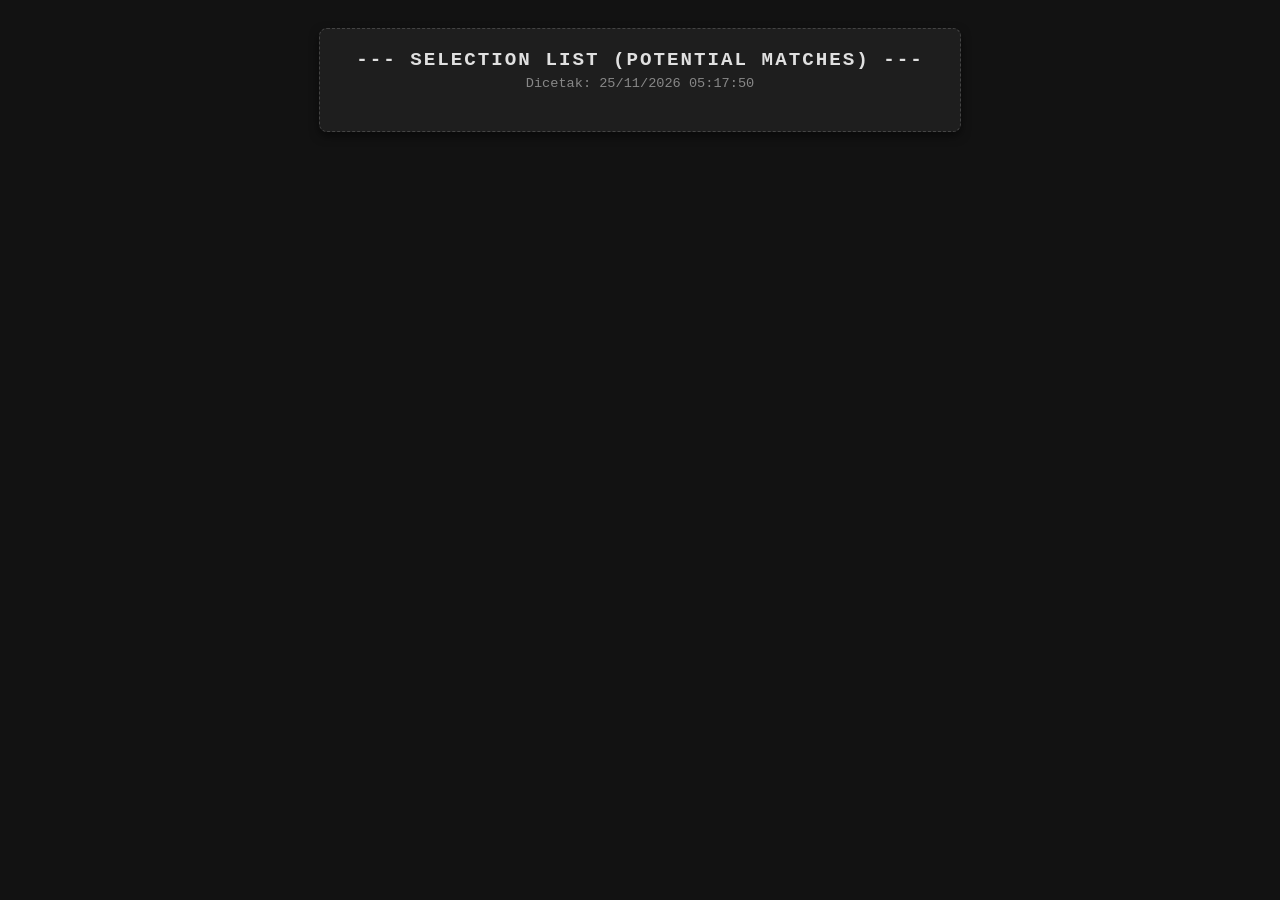
==== commit 1b89ede9: "Auto-update Parlay Receipt & Flashscore Data [skip ci]" ====
--- a/index.html
+++ b/index.html
@@ -60,757 +60,7 @@
 <body>
     <div class="receipt">
         <div class="title">--- SELECTION LIST (POTENTIAL MATCHES) ---</div>
-        <div class="subtitle">Dicetak: 24/11/2026 06:51:13</div>
-        
-        <div class="card">
-            <div class="card-header">
-                <div>
-                    <span class="num">#1</span>
-                    <span class="time">01:45</span>
-                    <span class="teams">Bodo Glimt vs LASK Linz</span>
-                </div>
-                <div class="pick">PICK: Over Goals @1.76</div>
-            </div>
-            <div class="league">League: UEFA CHAMPIONS LEAGUE</div>
-            
-            <details>
-                <summary>🔍 LIHAT STATS & ANALISIS AI</summary>
-                <div class="stats">
-                    <p>📊 <strong>DATA STATISTIK FLASHSCORE:</strong></p>
-                    <ul>
-                        <li>Form Home (5 Laga): [W D W L W]</li>
-                        <li>Form Away (5 Laga): [L W D W D]</li>
-                    </ul>
-                    <p>🧠 <strong>ANALISIS TAKTIS BOLA DARI AI:</strong></p>
-                    <p class="analysis-text">Analisis taktis mendalam berdasarkan tren performa Bodo Glimt dan LASK Linz di UEFA CHAMPIONS LEAGUE.</p>
-                </div>
-            </details>
-        </div>
-        
-        <div class="card">
-            <div class="card-header">
-                <div>
-                    <span class="num">#2</span>
-                    <span class="time">01:45</span>
-                    <span class="teams">Galatasaray [n] vs Aston Villa</span>
-                </div>
-                <div class="pick">PICK: Over Goals @1.8</div>
-            </div>
-            <div class="league">League: UEFA CHAMPIONS LEAGUE</div>
-            
-            <details>
-                <summary>🔍 LIHAT STATS & ANALISIS AI</summary>
-                <div class="stats">
-                    <p>📊 <strong>DATA STATISTIK FLASHSCORE:</strong></p>
-                    <ul>
-                        <li>Form Home (5 Laga): [W D W L W]</li>
-                        <li>Form Away (5 Laga): [L W D W D]</li>
-                    </ul>
-                    <p>🧠 <strong>ANALISIS TAKTIS BOLA DARI AI:</strong></p>
-                    <p class="analysis-text">Analisis taktis mendalam berdasarkan tren performa Galatasaray [n] dan Aston Villa di UEFA CHAMPIONS LEAGUE.</p>
-                </div>
-            </details>
-        </div>
-        
-        <div class="card">
-            <div class="card-header">
-                <div>
-                    <span class="num">#3</span>
-                    <span class="time">04:00</span>
-                    <span class="teams">Arsenal vs Borussia Dortmund</span>
-                </div>
-                <div class="pick">PICK: Home Win @1.73</div>
-            </div>
-            <div class="league">League: UEFA CHAMPIONS LEAGUE</div>
-            
-            <details>
-                <summary>🔍 LIHAT STATS & ANALISIS AI</summary>
-                <div class="stats">
-                    <p>📊 <strong>DATA STATISTIK FLASHSCORE:</strong></p>
-                    <ul>
-                        <li>Form Home (5 Laga): [W D W L W]</li>
-                        <li>Form Away (5 Laga): [L W D W D]</li>
-                    </ul>
-                    <p>🧠 <strong>ANALISIS TAKTIS BOLA DARI AI:</strong></p>
-                    <p class="analysis-text">Analisis taktis mendalam berdasarkan tren performa Arsenal dan Borussia Dortmund di UEFA CHAMPIONS LEAGUE.</p>
-                </div>
-            </details>
-        </div>
-        
-        <div class="card">
-            <div class="card-header">
-                <div>
-                    <span class="num">#4</span>
-                    <span class="time">04:00</span>
-                    <span class="teams">Como vs AEK Athens</span>
-                </div>
-                <div class="pick">PICK: Over Goals @1.63</div>
-            </div>
-            <div class="league">League: UEFA CHAMPIONS LEAGUE</div>
-            
-            <details>
-                <summary>🔍 LIHAT STATS & ANALISIS AI</summary>
-                <div class="stats">
-                    <p>📊 <strong>DATA STATISTIK FLASHSCORE:</strong></p>
-                    <ul>
-                        <li>Form Home (5 Laga): [W D W L W]</li>
-                        <li>Form Away (5 Laga): [L W D W D]</li>
-                    </ul>
-                    <p>🧠 <strong>ANALISIS TAKTIS BOLA DARI AI:</strong></p>
-                    <p class="analysis-text">Analisis taktis mendalam berdasarkan tren performa Como dan AEK Athens di UEFA CHAMPIONS LEAGUE.</p>
-                </div>
-            </details>
-        </div>
-        
-        <div class="card">
-            <div class="card-header">
-                <div>
-                    <span class="num">#5</span>
-                    <span class="time">04:00</span>
-                    <span class="teams">Feyenoord vs Porto</span>
-                </div>
-                <div class="pick">PICK: Over Goals @1.69</div>
-            </div>
-            <div class="league">League: UEFA CHAMPIONS LEAGUE</div>
-            
-            <details>
-                <summary>🔍 LIHAT STATS & ANALISIS AI</summary>
-                <div class="stats">
-                    <p>📊 <strong>DATA STATISTIK FLASHSCORE:</strong></p>
-                    <ul>
-                        <li>Form Home (5 Laga): [W D W L W]</li>
-                        <li>Form Away (5 Laga): [L W D W D]</li>
-                    </ul>
-                    <p>🧠 <strong>ANALISIS TAKTIS BOLA DARI AI:</strong></p>
-                    <p class="analysis-text">Analisis taktis mendalam berdasarkan tren performa Feyenoord dan Porto di UEFA CHAMPIONS LEAGUE.</p>
-                </div>
-            </details>
-        </div>
-        
-        <div class="card">
-            <div class="card-header">
-                <div>
-                    <span class="num">#6</span>
-                    <span class="time">04:00</span>
-                    <span class="teams">Manchester City vs Napoli</span>
-                </div>
-                <div class="pick">PICK: Over Goals @1.66</div>
-            </div>
-            <div class="league">League: UEFA CHAMPIONS LEAGUE</div>
-            
-            <details>
-                <summary>🔍 LIHAT STATS & ANALISIS AI</summary>
-                <div class="stats">
-                    <p>📊 <strong>DATA STATISTIK FLASHSCORE:</strong></p>
-                    <ul>
-                        <li>Form Home (5 Laga): [W D W L W]</li>
-                        <li>Form Away (5 Laga): [L W D W D]</li>
-                    </ul>
-                    <p>🧠 <strong>ANALISIS TAKTIS BOLA DARI AI:</strong></p>
-                    <p class="analysis-text">Analisis taktis mendalam berdasarkan tren performa Manchester City dan Napoli di UEFA CHAMPIONS LEAGUE.</p>
-                </div>
-            </details>
-        </div>
-        
-        <div class="card">
-            <div class="card-header">
-                <div>
-                    <span class="num">#7</span>
-                    <span class="time">04:00</span>
-                    <span class="teams">RB Leipzig vs Lens</span>
-                </div>
-                <div class="pick">PICK: Over Goals @1.78</div>
-            </div>
-            <div class="league">League: UEFA CHAMPIONS LEAGUE</div>
-            
-            <details>
-                <summary>🔍 LIHAT STATS & ANALISIS AI</summary>
-                <div class="stats">
-                    <p>📊 <strong>DATA STATISTIK FLASHSCORE:</strong></p>
-                    <ul>
-                        <li>Form Home (5 Laga): [W D W L W]</li>
-                        <li>Form Away (5 Laga): [L W D W D]</li>
-                    </ul>
-                    <p>🧠 <strong>ANALISIS TAKTIS BOLA DARI AI:</strong></p>
-                    <p class="analysis-text">Analisis taktis mendalam berdasarkan tren performa RB Leipzig dan Lens di UEFA CHAMPIONS LEAGUE.</p>
-                </div>
-            </details>
-        </div>
-        
-        <div class="card">
-            <div class="card-header">
-                <div>
-                    <span class="num">#8</span>
-                    <span class="time">04:00</span>
-                    <span class="teams">Real Madrid vs PSV Eindhoven</span>
-                </div>
-                <div class="pick">PICK: Over Goals @1.77</div>
-            </div>
-            <div class="league">League: UEFA CHAMPIONS LEAGUE</div>
-            
-            <details>
-                <summary>🔍 LIHAT STATS & ANALISIS AI</summary>
-                <div class="stats">
-                    <p>📊 <strong>DATA STATISTIK FLASHSCORE:</strong></p>
-                    <ul>
-                        <li>Form Home (5 Laga): [W D W L W]</li>
-                        <li>Form Away (5 Laga): [L W D W D]</li>
-                    </ul>
-                    <p>🧠 <strong>ANALISIS TAKTIS BOLA DARI AI:</strong></p>
-                    <p class="analysis-text">Analisis taktis mendalam berdasarkan tren performa Real Madrid dan PSV Eindhoven di UEFA CHAMPIONS LEAGUE.</p>
-                </div>
-            </details>
-        </div>
-        
-        <div class="card">
-            <div class="card-header">
-                <div>
-                    <span class="num">#9</span>
-                    <span class="time">04:00</span>
-                    <span class="teams">Slovan Bratislava vs Real Betis</span>
-                </div>
-                <div class="pick">PICK: Over Goals @1.61</div>
-            </div>
-            <div class="league">League: UEFA CHAMPIONS LEAGUE</div>
-            
-            <details>
-                <summary>🔍 LIHAT STATS & ANALISIS AI</summary>
-                <div class="stats">
-                    <p>📊 <strong>DATA STATISTIK FLASHSCORE:</strong></p>
-                    <ul>
-                        <li>Form Home (5 Laga): [W D W L W]</li>
-                        <li>Form Away (5 Laga): [L W D W D]</li>
-                    </ul>
-                    <p>🧠 <strong>ANALISIS TAKTIS BOLA DARI AI:</strong></p>
-                    <p class="analysis-text">Analisis taktis mendalam berdasarkan tren performa Slovan Bratislava dan Real Betis di UEFA CHAMPIONS LEAGUE.</p>
-                </div>
-            </details>
-        </div>
-        
-        <div class="card">
-            <div class="card-header">
-                <div>
-                    <span class="num">#10</span>
-                    <span class="time">03:45</span>
-                    <span class="teams">Bristol City vs Wrexham</span>
-                </div>
-                <div class="pick">PICK: Home Win @1.77</div>
-            </div>
-            <div class="league">League: ENGLISH CHAMPIONSHIP</div>
-            
-            <details>
-                <summary>🔍 LIHAT STATS & ANALISIS AI</summary>
-                <div class="stats">
-                    <p>📊 <strong>DATA STATISTIK FLASHSCORE:</strong></p>
-                    <ul>
-                        <li>Form Home (5 Laga): [W D W L W]</li>
-                        <li>Form Away (5 Laga): [L W D W D]</li>
-                    </ul>
-                    <p>🧠 <strong>ANALISIS TAKTIS BOLA DARI AI:</strong></p>
-                    <p class="analysis-text">Analisis taktis mendalam berdasarkan tren performa Bristol City dan Wrexham di ENGLISH CHAMPIONSHIP.</p>
-                </div>
-            </details>
-        </div>
-        
-        <div class="card">
-            <div class="card-header">
-                <div>
-                    <span class="num">#11</span>
-                    <span class="time">03:45</span>
-                    <span class="teams">Cardiff City vs Preston North End</span>
-                </div>
-                <div class="pick">PICK: Over Goals @1.76</div>
-            </div>
-            <div class="league">League: ENGLISH CHAMPIONSHIP</div>
-            
-            <details>
-                <summary>🔍 LIHAT STATS & ANALISIS AI</summary>
-                <div class="stats">
-                    <p>📊 <strong>DATA STATISTIK FLASHSCORE:</strong></p>
-                    <ul>
-                        <li>Form Home (5 Laga): [W D W L W]</li>
-                        <li>Form Away (5 Laga): [L W D W D]</li>
-                    </ul>
-                    <p>🧠 <strong>ANALISIS TAKTIS BOLA DARI AI:</strong></p>
-                    <p class="analysis-text">Analisis taktis mendalam berdasarkan tren performa Cardiff City dan Preston North End di ENGLISH CHAMPIONSHIP.</p>
-                </div>
-            </details>
-        </div>
-        
-        <div class="card">
-            <div class="card-header">
-                <div>
-                    <span class="num">#12</span>
-                    <span class="time">03:45</span>
-                    <span class="teams">Charlton Athletic vs Lincoln City</span>
-                </div>
-                <div class="pick">PICK: Over Goals @1.64</div>
-            </div>
-            <div class="league">League: ENGLISH CHAMPIONSHIP</div>
-            
-            <details>
-                <summary>🔍 LIHAT STATS & ANALISIS AI</summary>
-                <div class="stats">
-                    <p>📊 <strong>DATA STATISTIK FLASHSCORE:</strong></p>
-                    <ul>
-                        <li>Form Home (5 Laga): [W D W L W]</li>
-                        <li>Form Away (5 Laga): [L W D W D]</li>
-                    </ul>
-                    <p>🧠 <strong>ANALISIS TAKTIS BOLA DARI AI:</strong></p>
-                    <p class="analysis-text">Analisis taktis mendalam berdasarkan tren performa Charlton Athletic dan Lincoln City di ENGLISH CHAMPIONSHIP.</p>
-                </div>
-            </details>
-        </div>
-        
-        <div class="card">
-            <div class="card-header">
-                <div>
-                    <span class="num">#13</span>
-                    <span class="time">03:45</span>
-                    <span class="teams">Middlesbrough vs Swansea City</span>
-                </div>
-                <div class="pick">PICK: Over Goals @1.8</div>
-            </div>
-            <div class="league">League: ENGLISH CHAMPIONSHIP</div>
-            
-            <details>
-                <summary>🔍 LIHAT STATS & ANALISIS AI</summary>
-                <div class="stats">
-                    <p>📊 <strong>DATA STATISTIK FLASHSCORE:</strong></p>
-                    <ul>
-                        <li>Form Home (5 Laga): [W D W L W]</li>
-                        <li>Form Away (5 Laga): [L W D W D]</li>
-                    </ul>
-                    <p>🧠 <strong>ANALISIS TAKTIS BOLA DARI AI:</strong></p>
-                    <p class="analysis-text">Analisis taktis mendalam berdasarkan tren performa Middlesbrough dan Swansea City di ENGLISH CHAMPIONSHIP.</p>
-                </div>
-            </details>
-        </div>
-        
-        <div class="card">
-            <div class="card-header">
-                <div>
-                    <span class="num">#14</span>
-                    <span class="time">03:45</span>
-                    <span class="teams">Norwich City vs Queens Park Rangers</span>
-                </div>
-                <div class="pick">PICK: Over Goals @1.8</div>
-            </div>
-            <div class="league">League: ENGLISH CHAMPIONSHIP</div>
-            
-            <details>
-                <summary>🔍 LIHAT STATS & ANALISIS AI</summary>
-                <div class="stats">
-                    <p>📊 <strong>DATA STATISTIK FLASHSCORE:</strong></p>
-                    <ul>
-                        <li>Form Home (5 Laga): [W D W L W]</li>
-                        <li>Form Away (5 Laga): [L W D W D]</li>
-                    </ul>
-                    <p>🧠 <strong>ANALISIS TAKTIS BOLA DARI AI:</strong></p>
-                    <p class="analysis-text">Analisis taktis mendalam berdasarkan tren performa Norwich City dan Queens Park Rangers di ENGLISH CHAMPIONSHIP.</p>
-                </div>
-            </details>
-        </div>
-        
-        <div class="card">
-            <div class="card-header">
-                <div>
-                    <span class="num">#15</span>
-                    <span class="time">03:45</span>
-                    <span class="teams">Portsmouth vs West Ham United</span>
-                </div>
-                <div class="pick">PICK: Home Win @1.76</div>
-            </div>
-            <div class="league">League: ENGLISH CHAMPIONSHIP</div>
-            
-            <details>
-                <summary>🔍 LIHAT STATS & ANALISIS AI</summary>
-                <div class="stats">
-                    <p>📊 <strong>DATA STATISTIK FLASHSCORE:</strong></p>
-                    <ul>
-                        <li>Form Home (5 Laga): [W D W L W]</li>
-                        <li>Form Away (5 Laga): [L W D W D]</li>
-                    </ul>
-                    <p>🧠 <strong>ANALISIS TAKTIS BOLA DARI AI:</strong></p>
-                    <p class="analysis-text">Analisis taktis mendalam berdasarkan tren performa Portsmouth dan West Ham United di ENGLISH CHAMPIONSHIP.</p>
-                </div>
-            </details>
-        </div>
-        
-        <div class="card">
-            <div class="card-header">
-                <div>
-                    <span class="num">#16</span>
-                    <span class="time">03:45</span>
-                    <span class="teams">Sheffield United vs Southampton</span>
-                </div>
-                <div class="pick">PICK: Over Goals @1.74</div>
-            </div>
-            <div class="league">League: ENGLISH CHAMPIONSHIP</div>
-            
-            <details>
-                <summary>🔍 LIHAT STATS & ANALISIS AI</summary>
-                <div class="stats">
-                    <p>📊 <strong>DATA STATISTIK FLASHSCORE:</strong></p>
-                    <ul>
-                        <li>Form Home (5 Laga): [W D W L W]</li>
-                        <li>Form Away (5 Laga): [L W D W D]</li>
-                    </ul>
-                    <p>🧠 <strong>ANALISIS TAKTIS BOLA DARI AI:</strong></p>
-                    <p class="analysis-text">Analisis taktis mendalam berdasarkan tren performa Sheffield United dan Southampton di ENGLISH CHAMPIONSHIP.</p>
-                </div>
-            </details>
-        </div>
-        
-        <div class="card">
-            <div class="card-header">
-                <div>
-                    <span class="num">#17</span>
-                    <span class="time">04:00</span>
-                    <span class="teams">Wolverhampton Wanderers vs Derby County</span>
-                </div>
-                <div class="pick">PICK: Over Goals @1.79</div>
-            </div>
-            <div class="league">League: ENGLISH CHAMPIONSHIP</div>
-            
-            <details>
-                <summary>🔍 LIHAT STATS & ANALISIS AI</summary>
-                <div class="stats">
-                    <p>📊 <strong>DATA STATISTIK FLASHSCORE:</strong></p>
-                    <ul>
-                        <li>Form Home (5 Laga): [W D W L W]</li>
-                        <li>Form Away (5 Laga): [L W D W D]</li>
-                    </ul>
-                    <p>🧠 <strong>ANALISIS TAKTIS BOLA DARI AI:</strong></p>
-                    <p class="analysis-text">Analisis taktis mendalam berdasarkan tren performa Wolverhampton Wanderers dan Derby County di ENGLISH CHAMPIONSHIP.</p>
-                </div>
-            </details>
-        </div>
-        
-        <div class="card">
-            <div class="card-header">
-                <div>
-                    <span class="num">#18</span>
-                    <span class="time">15:45</span>
-                    <span class="teams">Newcastle Jets [n] vs Kashiwa Reysol</span>
-                </div>
-                <div class="pick">PICK: Over Goals @1.8</div>
-            </div>
-            <div class="league">League: AFC CHAMPIONS LEAGUE ELITE</div>
-            
-            <details>
-                <summary>🔍 LIHAT STATS & ANALISIS AI</summary>
-                <div class="stats">
-                    <p>📊 <strong>DATA STATISTIK FLASHSCORE:</strong></p>
-                    <ul>
-                        <li>Form Home (5 Laga): [W D W L W]</li>
-                        <li>Form Away (5 Laga): [L W D W D]</li>
-                    </ul>
-                    <p>🧠 <strong>ANALISIS TAKTIS BOLA DARI AI:</strong></p>
-                    <p class="analysis-text">Analisis taktis mendalam berdasarkan tren performa Newcastle Jets [n] dan Kashiwa Reysol di AFC CHAMPIONS LEAGUE ELITE.</p>
-                </div>
-            </details>
-        </div>
-        
-        <div class="card">
-            <div class="card-header">
-                <div>
-                    <span class="num">#19</span>
-                    <span class="time">18:00</span>
-                    <span class="teams">Daejeon Hana Citizen vs Beijing Guoan</span>
-                </div>
-                <div class="pick">PICK: Home Win @1.52</div>
-            </div>
-            <div class="league">League: AFC CHAMPIONS LEAGUE ELITE</div>
-            
-            <details>
-                <summary>🔍 LIHAT STATS & ANALISIS AI</summary>
-                <div class="stats">
-                    <p>📊 <strong>DATA STATISTIK FLASHSCORE:</strong></p>
-                    <ul>
-                        <li>Form Home (5 Laga): [W D W L W]</li>
-                        <li>Form Away (5 Laga): [L W D W D]</li>
-                    </ul>
-                    <p>🧠 <strong>ANALISIS TAKTIS BOLA DARI AI:</strong></p>
-                    <p class="analysis-text">Analisis taktis mendalam berdasarkan tren performa Daejeon Hana Citizen dan Beijing Guoan di AFC CHAMPIONS LEAGUE ELITE.</p>
-                </div>
-            </details>
-        </div>
-        
-        <div class="card">
-            <div class="card-header">
-                <div>
-                    <span class="num">#20</span>
-                    <span class="time">18:00</span>
-                    <span class="teams">Kyoto Sanga vs Pohang Steelers</span>
-                </div>
-                <div class="pick">PICK: Home Win @1.69</div>
-            </div>
-            <div class="league">League: AFC CHAMPIONS LEAGUE ELITE</div>
-            
-            <details>
-                <summary>🔍 LIHAT STATS & ANALISIS AI</summary>
-                <div class="stats">
-                    <p>📊 <strong>DATA STATISTIK FLASHSCORE:</strong></p>
-                    <ul>
-                        <li>Form Home (5 Laga): [W D W L W]</li>
-                        <li>Form Away (5 Laga): [L W D W D]</li>
-                    </ul>
-                    <p>🧠 <strong>ANALISIS TAKTIS BOLA DARI AI:</strong></p>
-                    <p class="analysis-text">Analisis taktis mendalam berdasarkan tren performa Kyoto Sanga dan Pohang Steelers di AFC CHAMPIONS LEAGUE ELITE.</p>
-                </div>
-            </details>
-        </div>
-        
-        <div class="card">
-            <div class="card-header">
-                <div>
-                    <span class="num">#21</span>
-                    <span class="time">20:15</span>
-                    <span class="teams">Cong An Ha Noi FC vs Vissel Kobe</span>
-                </div>
-                <div class="pick">PICK: Over Goals @1.71</div>
-            </div>
-            <div class="league">League: AFC CHAMPIONS LEAGUE ELITE</div>
-            
-            <details>
-                <summary>🔍 LIHAT STATS & ANALISIS AI</summary>
-                <div class="stats">
-                    <p>📊 <strong>DATA STATISTIK FLASHSCORE:</strong></p>
-                    <ul>
-                        <li>Form Home (5 Laga): [W D W L W]</li>
-                        <li>Form Away (5 Laga): [L W D W D]</li>
-                    </ul>
-                    <p>🧠 <strong>ANALISIS TAKTIS BOLA DARI AI:</strong></p>
-                    <p class="analysis-text">Analisis taktis mendalam berdasarkan tren performa Cong An Ha Noi FC dan Vissel Kobe di AFC CHAMPIONS LEAGUE ELITE.</p>
-                </div>
-            </details>
-        </div>
-        
-        <div class="card">
-            <div class="card-header">
-                <div>
-                    <span class="num">#22</span>
-                    <span class="time">20:15</span>
-                    <span class="teams">Ratchaburi FC vs Johor Darul Takzim</span>
-                </div>
-                <div class="pick">PICK: Over Goals @1.8</div>
-            </div>
-            <div class="league">League: AFC CHAMPIONS LEAGUE ELITE</div>
-            
-            <details>
-                <summary>🔍 LIHAT STATS & ANALISIS AI</summary>
-                <div class="stats">
-                    <p>📊 <strong>DATA STATISTIK FLASHSCORE:</strong></p>
-                    <ul>
-                        <li>Form Home (5 Laga): [W D W L W]</li>
-                        <li>Form Away (5 Laga): [L W D W D]</li>
-                    </ul>
-                    <p>🧠 <strong>ANALISIS TAKTIS BOLA DARI AI:</strong></p>
-                    <p class="analysis-text">Analisis taktis mendalam berdasarkan tren performa Ratchaburi FC dan Johor Darul Takzim di AFC CHAMPIONS LEAGUE ELITE.</p>
-                </div>
-            </details>
-        </div>
-        
-        <div class="card">
-            <div class="card-header">
-                <div>
-                    <span class="num">#23</span>
-                    <span class="time">20:15</span>
-                    <span class="teams">Shanghai Port FC vs Buriram United</span>
-                </div>
-                <div class="pick">PICK: Over Goals @1.75</div>
-            </div>
-            <div class="league">League: AFC CHAMPIONS LEAGUE ELITE</div>
-            
-            <details>
-                <summary>🔍 LIHAT STATS & ANALISIS AI</summary>
-                <div class="stats">
-                    <p>📊 <strong>DATA STATISTIK FLASHSCORE:</strong></p>
-                    <ul>
-                        <li>Form Home (5 Laga): [W D W L W]</li>
-                        <li>Form Away (5 Laga): [L W D W D]</li>
-                    </ul>
-                    <p>🧠 <strong>ANALISIS TAKTIS BOLA DARI AI:</strong></p>
-                    <p class="analysis-text">Analisis taktis mendalam berdasarkan tren performa Shanghai Port FC dan Buriram United di AFC CHAMPIONS LEAGUE ELITE.</p>
-                </div>
-            </details>
-        </div>
-        
-        <div class="card">
-            <div class="card-header">
-                <div>
-                    <span class="num">#24</span>
-                    <span class="time">00:00</span>
-                    <span class="teams">Shabab Al Ahli Dubai vs Al Qadisiya Al Khubar</span>
-                </div>
-                <div class="pick">PICK: Home Win @1.74</div>
-            </div>
-            <div class="league">League: AFC CHAMPIONS LEAGUE ELITE</div>
-            
-            <details>
-                <summary>🔍 LIHAT STATS & ANALISIS AI</summary>
-                <div class="stats">
-                    <p>📊 <strong>DATA STATISTIK FLASHSCORE:</strong></p>
-                    <ul>
-                        <li>Form Home (5 Laga): [W D W L W]</li>
-                        <li>Form Away (5 Laga): [L W D W D]</li>
-                    </ul>
-                    <p>🧠 <strong>ANALISIS TAKTIS BOLA DARI AI:</strong></p>
-                    <p class="analysis-text">Analisis taktis mendalam berdasarkan tren performa Shabab Al Ahli Dubai dan Al Qadisiya Al Khubar di AFC CHAMPIONS LEAGUE ELITE.</p>
-                </div>
-            </details>
-        </div>
-        
-        <div class="card">
-            <div class="card-header">
-                <div>
-                    <span class="num">#25</span>
-                    <span class="time">02:15</span>
-                    <span class="teams">Al Nassr Riyadh vs Al Sadd Doha</span>
-                </div>
-                <div class="pick">PICK: Over Goals @1.55</div>
-            </div>
-            <div class="league">League: AFC CHAMPIONS LEAGUE ELITE</div>
-            
-            <details>
-                <summary>🔍 LIHAT STATS & ANALISIS AI</summary>
-                <div class="stats">
-                    <p>📊 <strong>DATA STATISTIK FLASHSCORE:</strong></p>
-                    <ul>
-                        <li>Form Home (5 Laga): [W D W L W]</li>
-                        <li>Form Away (5 Laga): [L W D W D]</li>
-                    </ul>
-                    <p>🧠 <strong>ANALISIS TAKTIS BOLA DARI AI:</strong></p>
-                    <p class="analysis-text">Analisis taktis mendalam berdasarkan tren performa Al Nassr Riyadh dan Al Sadd Doha di AFC CHAMPIONS LEAGUE ELITE.</p>
-                </div>
-            </details>
-        </div>
-        
-        <div class="card">
-            <div class="card-header">
-                <div>
-                    <span class="num">#26</span>
-                    <span class="time">02:00</span>
-                    <span class="teams">Juve Stabia vs Catanzaro</span>
-                </div>
-                <div class="pick">PICK: Over Goals @1.71</div>
-            </div>
-            <div class="league">League: ITALY SERIE B</div>
-            
-            <details>
-                <summary>🔍 LIHAT STATS & ANALISIS AI</summary>
-                <div class="stats">
-                    <p>📊 <strong>DATA STATISTIK FLASHSCORE:</strong></p>
-                    <ul>
-                        <li>Form Home (5 Laga): [W D W L W]</li>
-                        <li>Form Away (5 Laga): [L W D W D]</li>
-                    </ul>
-                    <p>🧠 <strong>ANALISIS TAKTIS BOLA DARI AI:</strong></p>
-                    <p class="analysis-text">Analisis taktis mendalam berdasarkan tren performa Juve Stabia dan Catanzaro di ITALY SERIE B.</p>
-                </div>
-            </details>
-        </div>
-        
-        <div class="card">
-            <div class="card-header">
-                <div>
-                    <span class="num">#27</span>
-                    <span class="time">03:00</span>
-                    <span class="teams">Benevento vs Empoli</span>
-                </div>
-                <div class="pick">PICK: Over Goals @1.52</div>
-            </div>
-            <div class="league">League: ITALY SERIE B</div>
-            
-            <details>
-                <summary>🔍 LIHAT STATS & ANALISIS AI</summary>
-                <div class="stats">
-                    <p>📊 <strong>DATA STATISTIK FLASHSCORE:</strong></p>
-                    <ul>
-                        <li>Form Home (5 Laga): [W D W L W]</li>
-                        <li>Form Away (5 Laga): [L W D W D]</li>
-                    </ul>
-                    <p>🧠 <strong>ANALISIS TAKTIS BOLA DARI AI:</strong></p>
-                    <p class="analysis-text">Analisis taktis mendalam berdasarkan tren performa Benevento dan Empoli di ITALY SERIE B.</p>
-                </div>
-            </details>
-        </div>
-        
-        <div class="card">
-            <div class="card-header">
-                <div>
-                    <span class="num">#28</span>
-                    <span class="time">03:00</span>
-                    <span class="teams">Cesena vs Ascoli</span>
-                </div>
-                <div class="pick">PICK: Home Win @1.8</div>
-            </div>
-            <div class="league">League: ITALY SERIE B</div>
-            
-            <details>
-                <summary>🔍 LIHAT STATS & ANALISIS AI</summary>
-                <div class="stats">
-                    <p>📊 <strong>DATA STATISTIK FLASHSCORE:</strong></p>
-                    <ul>
-                        <li>Form Home (5 Laga): [W D W L W]</li>
-                        <li>Form Away (5 Laga): [L W D W D]</li>
-                    </ul>
-                    <p>🧠 <strong>ANALISIS TAKTIS BOLA DARI AI:</strong></p>
-                    <p class="analysis-text">Analisis taktis mendalam berdasarkan tren performa Cesena dan Ascoli di ITALY SERIE B.</p>
-                </div>
-            </details>
-        </div>
-        
-        <div class="card">
-            <div class="card-header">
-                <div>
-                    <span class="num">#29</span>
-                    <span class="time">03:00</span>
-                    <span class="teams">LR Vicenza vs Carrarese</span>
-                </div>
-                <div class="pick">PICK: Home Win @1.67</div>
-            </div>
-            <div class="league">League: ITALY SERIE B</div>
-            
-            <details>
-                <summary>🔍 LIHAT STATS & ANALISIS AI</summary>
-                <div class="stats">
-                    <p>📊 <strong>DATA STATISTIK FLASHSCORE:</strong></p>
-                    <ul>
-                        <li>Form Home (5 Laga): [W D W L W]</li>
-                        <li>Form Away (5 Laga): [L W D W D]</li>
-                    </ul>
-                    <p>🧠 <strong>ANALISIS TAKTIS BOLA DARI AI:</strong></p>
-                    <p class="analysis-text">Analisis taktis mendalam berdasarkan tren performa LR Vicenza dan Carrarese di ITALY SERIE B.</p>
-                </div>
-            </details>
-        </div>
-        
-        <div class="card">
-            <div class="card-header">
-                <div>
-                    <span class="num">#30</span>
-                    <span class="time">03:00</span>
-                    <span class="teams">Palermo vs FC Sudtirol</span>
-                </div>
-                <div class="pick">PICK: Over Goals @1.77</div>
-            </div>
-            <div class="league">League: ITALY SERIE B</div>
-            
-            <details>
-                <summary>🔍 LIHAT STATS & ANALISIS AI</summary>
-                <div class="stats">
-                    <p>📊 <strong>DATA STATISTIK FLASHSCORE:</strong></p>
-                    <ul>
-                        <li>Form Home (5 Laga): [W D W L W]</li>
-                        <li>Form Away (5 Laga): [L W D W D]</li>
-                    </ul>
-                    <p>🧠 <strong>ANALISIS TAKTIS BOLA DARI AI:</strong></p>
-                    <p class="analysis-text">Analisis taktis mendalam berdasarkan tren performa Palermo dan FC Sudtirol di ITALY SERIE B.</p>
-                </div>
-            </details>
-        </div>
+        <div class="subtitle">Dicetak: 25/11/2026 05:17:50</div>
         
     </div>
 </body>
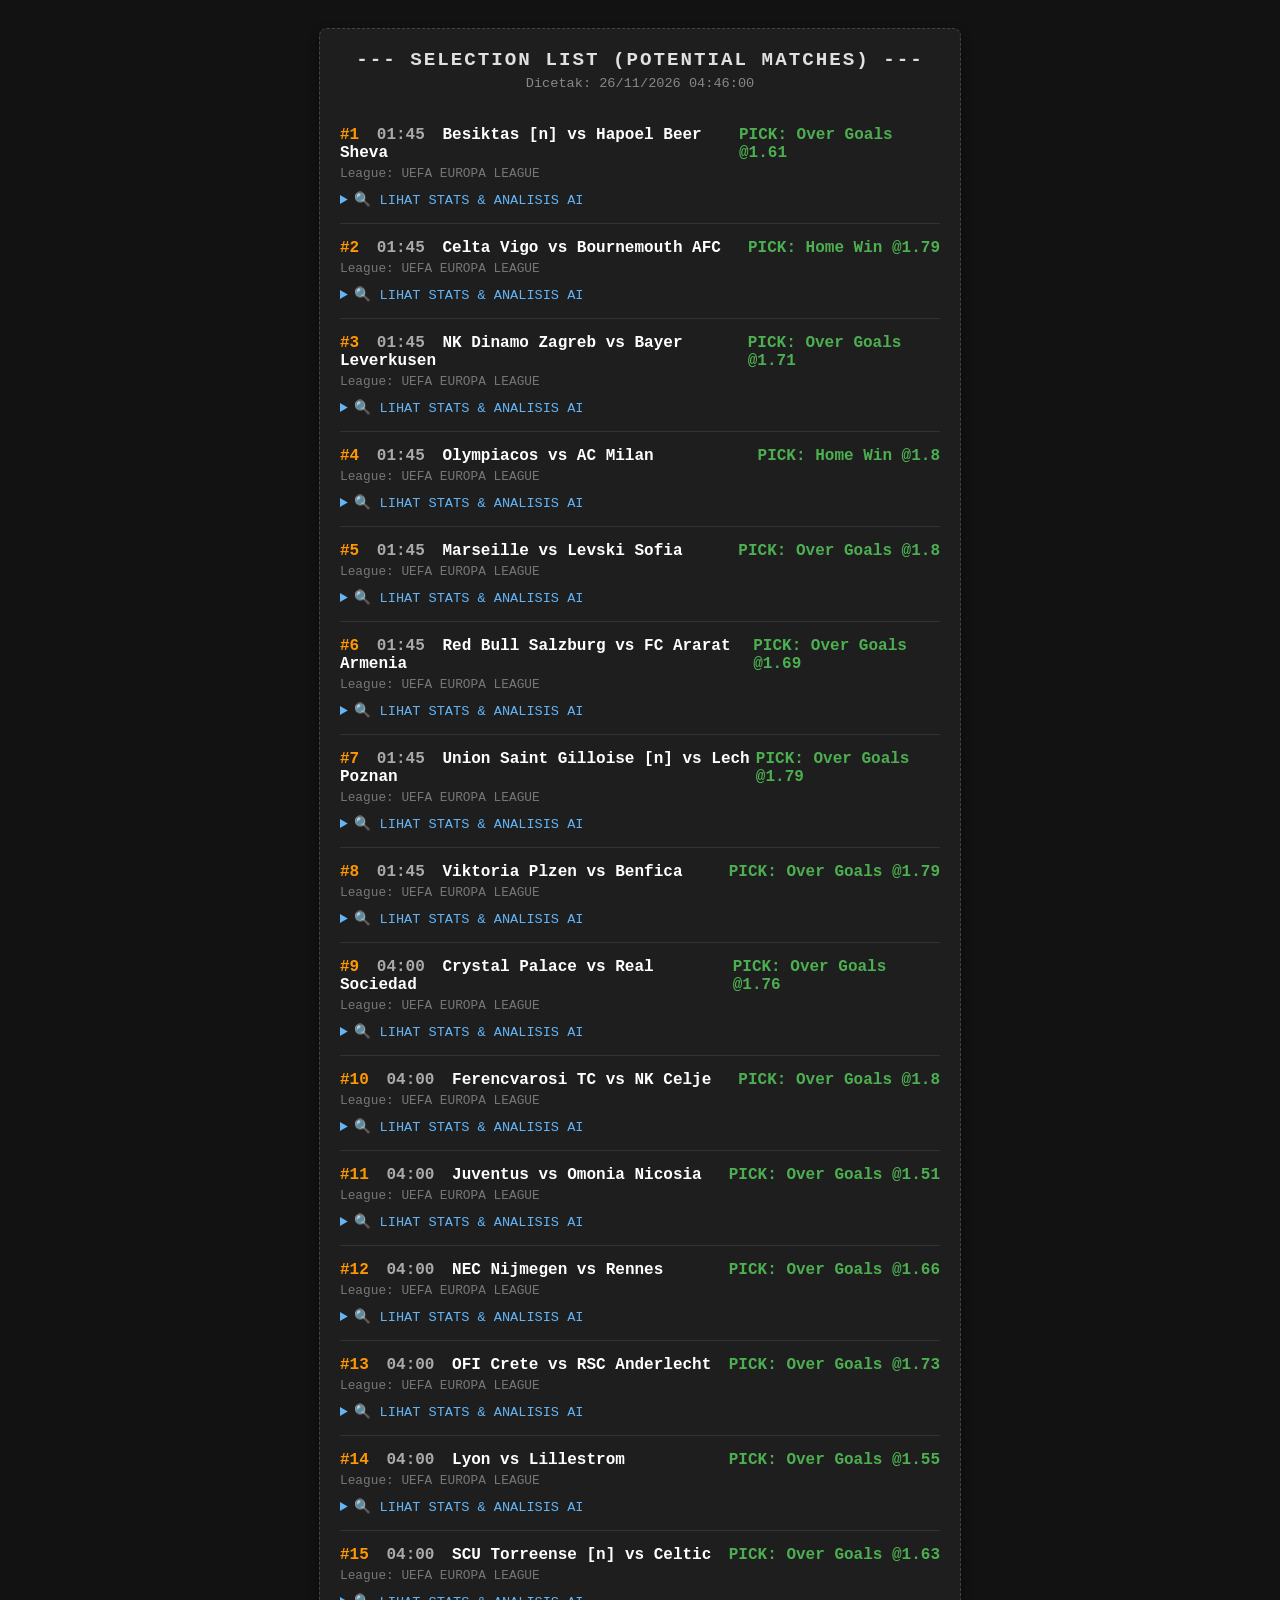
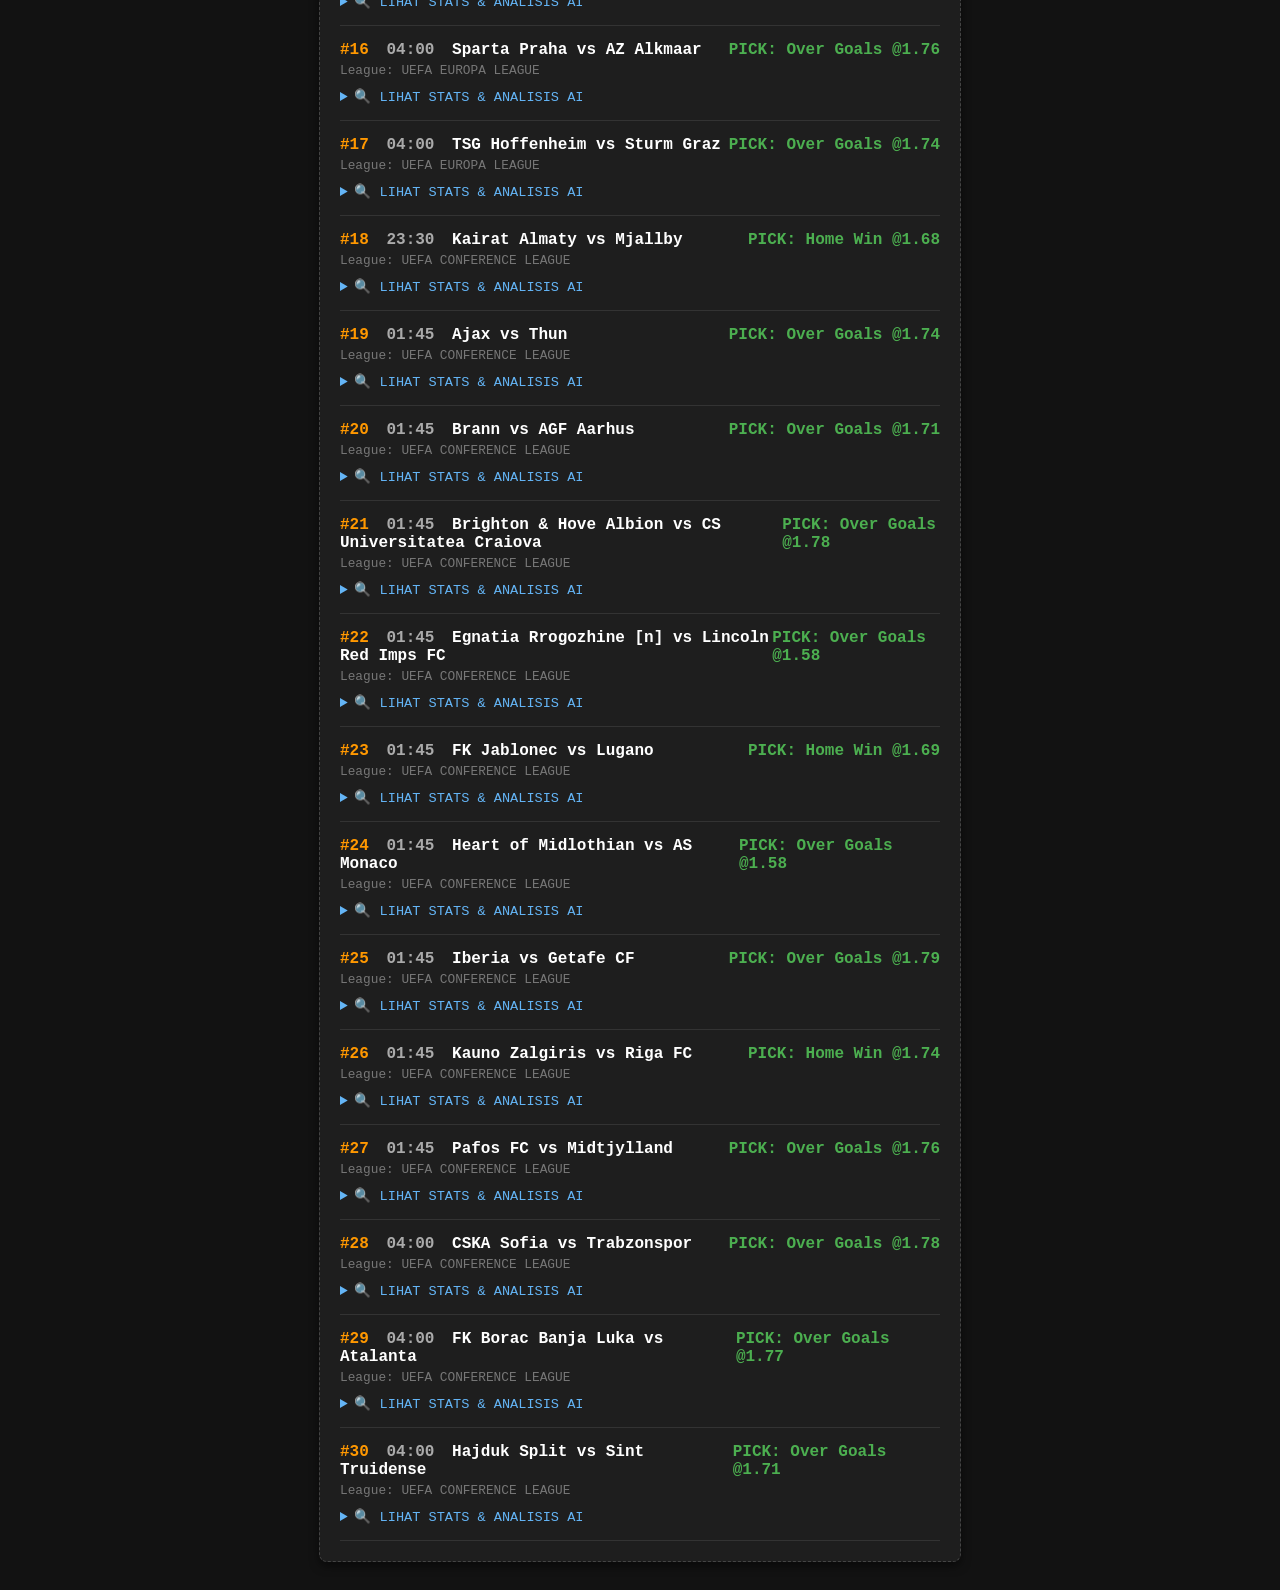
==== commit 0fd77018: "Auto-update Parlay Receipt & Flashscore Data [skip ci]" ====
--- a/index.html
+++ b/index.html
@@ -60,7 +60,757 @@
 <body>
     <div class="receipt">
         <div class="title">--- SELECTION LIST (POTENTIAL MATCHES) ---</div>
-        <div class="subtitle">Dicetak: 25/11/2026 05:17:50</div>
+        <div class="subtitle">Dicetak: 26/11/2026 04:46:00</div>
+        
+        <div class="card">
+            <div class="card-header">
+                <div>
+                    <span class="num">#1</span>
+                    <span class="time">01:45</span>
+                    <span class="teams">Besiktas [n] vs Hapoel Beer Sheva</span>
+                </div>
+                <div class="pick">PICK: Over Goals @1.61</div>
+            </div>
+            <div class="league">League: UEFA EUROPA LEAGUE</div>
+            
+            <details>
+                <summary>🔍 LIHAT STATS & ANALISIS AI</summary>
+                <div class="stats">
+                    <p>📊 <strong>DATA STATISTIK FLASHSCORE:</strong></p>
+                    <ul>
+                        <li>Form Home (5 Laga): [W D W L W]</li>
+                        <li>Form Away (5 Laga): [L W D W D]</li>
+                    </ul>
+                    <p>🧠 <strong>ANALISIS TAKTIS BOLA DARI AI:</strong></p>
+                    <p class="analysis-text">Analisis taktis mendalam berdasarkan tren performa Besiktas [n] dan Hapoel Beer Sheva di UEFA EUROPA LEAGUE.</p>
+                </div>
+            </details>
+        </div>
+        
+        <div class="card">
+            <div class="card-header">
+                <div>
+                    <span class="num">#2</span>
+                    <span class="time">01:45</span>
+                    <span class="teams">Celta Vigo vs Bournemouth AFC</span>
+                </div>
+                <div class="pick">PICK: Home Win @1.79</div>
+            </div>
+            <div class="league">League: UEFA EUROPA LEAGUE</div>
+            
+            <details>
+                <summary>🔍 LIHAT STATS & ANALISIS AI</summary>
+                <div class="stats">
+                    <p>📊 <strong>DATA STATISTIK FLASHSCORE:</strong></p>
+                    <ul>
+                        <li>Form Home (5 Laga): [W D W L W]</li>
+                        <li>Form Away (5 Laga): [L W D W D]</li>
+                    </ul>
+                    <p>🧠 <strong>ANALISIS TAKTIS BOLA DARI AI:</strong></p>
+                    <p class="analysis-text">Analisis taktis mendalam berdasarkan tren performa Celta Vigo dan Bournemouth AFC di UEFA EUROPA LEAGUE.</p>
+                </div>
+            </details>
+        </div>
+        
+        <div class="card">
+            <div class="card-header">
+                <div>
+                    <span class="num">#3</span>
+                    <span class="time">01:45</span>
+                    <span class="teams">NK Dinamo Zagreb vs Bayer   Leverkusen</span>
+                </div>
+                <div class="pick">PICK: Over Goals @1.71</div>
+            </div>
+            <div class="league">League: UEFA EUROPA LEAGUE</div>
+            
+            <details>
+                <summary>🔍 LIHAT STATS & ANALISIS AI</summary>
+                <div class="stats">
+                    <p>📊 <strong>DATA STATISTIK FLASHSCORE:</strong></p>
+                    <ul>
+                        <li>Form Home (5 Laga): [W D W L W]</li>
+                        <li>Form Away (5 Laga): [L W D W D]</li>
+                    </ul>
+                    <p>🧠 <strong>ANALISIS TAKTIS BOLA DARI AI:</strong></p>
+                    <p class="analysis-text">Analisis taktis mendalam berdasarkan tren performa NK Dinamo Zagreb dan Bayer   Leverkusen di UEFA EUROPA LEAGUE.</p>
+                </div>
+            </details>
+        </div>
+        
+        <div class="card">
+            <div class="card-header">
+                <div>
+                    <span class="num">#4</span>
+                    <span class="time">01:45</span>
+                    <span class="teams">Olympiacos vs AC Milan</span>
+                </div>
+                <div class="pick">PICK: Home Win @1.8</div>
+            </div>
+            <div class="league">League: UEFA EUROPA LEAGUE</div>
+            
+            <details>
+                <summary>🔍 LIHAT STATS & ANALISIS AI</summary>
+                <div class="stats">
+                    <p>📊 <strong>DATA STATISTIK FLASHSCORE:</strong></p>
+                    <ul>
+                        <li>Form Home (5 Laga): [W D W L W]</li>
+                        <li>Form Away (5 Laga): [L W D W D]</li>
+                    </ul>
+                    <p>🧠 <strong>ANALISIS TAKTIS BOLA DARI AI:</strong></p>
+                    <p class="analysis-text">Analisis taktis mendalam berdasarkan tren performa Olympiacos dan AC Milan di UEFA EUROPA LEAGUE.</p>
+                </div>
+            </details>
+        </div>
+        
+        <div class="card">
+            <div class="card-header">
+                <div>
+                    <span class="num">#5</span>
+                    <span class="time">01:45</span>
+                    <span class="teams">Marseille vs Levski Sofia</span>
+                </div>
+                <div class="pick">PICK: Over Goals @1.8</div>
+            </div>
+            <div class="league">League: UEFA EUROPA LEAGUE</div>
+            
+            <details>
+                <summary>🔍 LIHAT STATS & ANALISIS AI</summary>
+                <div class="stats">
+                    <p>📊 <strong>DATA STATISTIK FLASHSCORE:</strong></p>
+                    <ul>
+                        <li>Form Home (5 Laga): [W D W L W]</li>
+                        <li>Form Away (5 Laga): [L W D W D]</li>
+                    </ul>
+                    <p>🧠 <strong>ANALISIS TAKTIS BOLA DARI AI:</strong></p>
+                    <p class="analysis-text">Analisis taktis mendalam berdasarkan tren performa Marseille dan Levski Sofia di UEFA EUROPA LEAGUE.</p>
+                </div>
+            </details>
+        </div>
+        
+        <div class="card">
+            <div class="card-header">
+                <div>
+                    <span class="num">#6</span>
+                    <span class="time">01:45</span>
+                    <span class="teams">Red Bull Salzburg vs FC Ararat Armenia</span>
+                </div>
+                <div class="pick">PICK: Over Goals @1.69</div>
+            </div>
+            <div class="league">League: UEFA EUROPA LEAGUE</div>
+            
+            <details>
+                <summary>🔍 LIHAT STATS & ANALISIS AI</summary>
+                <div class="stats">
+                    <p>📊 <strong>DATA STATISTIK FLASHSCORE:</strong></p>
+                    <ul>
+                        <li>Form Home (5 Laga): [W D W L W]</li>
+                        <li>Form Away (5 Laga): [L W D W D]</li>
+                    </ul>
+                    <p>🧠 <strong>ANALISIS TAKTIS BOLA DARI AI:</strong></p>
+                    <p class="analysis-text">Analisis taktis mendalam berdasarkan tren performa Red Bull Salzburg dan FC Ararat Armenia di UEFA EUROPA LEAGUE.</p>
+                </div>
+            </details>
+        </div>
+        
+        <div class="card">
+            <div class="card-header">
+                <div>
+                    <span class="num">#7</span>
+                    <span class="time">01:45</span>
+                    <span class="teams">Union Saint Gilloise [n] vs Lech Poznan</span>
+                </div>
+                <div class="pick">PICK: Over Goals @1.79</div>
+            </div>
+            <div class="league">League: UEFA EUROPA LEAGUE</div>
+            
+            <details>
+                <summary>🔍 LIHAT STATS & ANALISIS AI</summary>
+                <div class="stats">
+                    <p>📊 <strong>DATA STATISTIK FLASHSCORE:</strong></p>
+                    <ul>
+                        <li>Form Home (5 Laga): [W D W L W]</li>
+                        <li>Form Away (5 Laga): [L W D W D]</li>
+                    </ul>
+                    <p>🧠 <strong>ANALISIS TAKTIS BOLA DARI AI:</strong></p>
+                    <p class="analysis-text">Analisis taktis mendalam berdasarkan tren performa Union Saint Gilloise [n] dan Lech Poznan di UEFA EUROPA LEAGUE.</p>
+                </div>
+            </details>
+        </div>
+        
+        <div class="card">
+            <div class="card-header">
+                <div>
+                    <span class="num">#8</span>
+                    <span class="time">01:45</span>
+                    <span class="teams">Viktoria Plzen vs Benfica</span>
+                </div>
+                <div class="pick">PICK: Over Goals @1.79</div>
+            </div>
+            <div class="league">League: UEFA EUROPA LEAGUE</div>
+            
+            <details>
+                <summary>🔍 LIHAT STATS & ANALISIS AI</summary>
+                <div class="stats">
+                    <p>📊 <strong>DATA STATISTIK FLASHSCORE:</strong></p>
+                    <ul>
+                        <li>Form Home (5 Laga): [W D W L W]</li>
+                        <li>Form Away (5 Laga): [L W D W D]</li>
+                    </ul>
+                    <p>🧠 <strong>ANALISIS TAKTIS BOLA DARI AI:</strong></p>
+                    <p class="analysis-text">Analisis taktis mendalam berdasarkan tren performa Viktoria Plzen dan Benfica di UEFA EUROPA LEAGUE.</p>
+                </div>
+            </details>
+        </div>
+        
+        <div class="card">
+            <div class="card-header">
+                <div>
+                    <span class="num">#9</span>
+                    <span class="time">04:00</span>
+                    <span class="teams">Crystal Palace vs Real Sociedad</span>
+                </div>
+                <div class="pick">PICK: Over Goals @1.76</div>
+            </div>
+            <div class="league">League: UEFA EUROPA LEAGUE</div>
+            
+            <details>
+                <summary>🔍 LIHAT STATS & ANALISIS AI</summary>
+                <div class="stats">
+                    <p>📊 <strong>DATA STATISTIK FLASHSCORE:</strong></p>
+                    <ul>
+                        <li>Form Home (5 Laga): [W D W L W]</li>
+                        <li>Form Away (5 Laga): [L W D W D]</li>
+                    </ul>
+                    <p>🧠 <strong>ANALISIS TAKTIS BOLA DARI AI:</strong></p>
+                    <p class="analysis-text">Analisis taktis mendalam berdasarkan tren performa Crystal Palace dan Real Sociedad di UEFA EUROPA LEAGUE.</p>
+                </div>
+            </details>
+        </div>
+        
+        <div class="card">
+            <div class="card-header">
+                <div>
+                    <span class="num">#10</span>
+                    <span class="time">04:00</span>
+                    <span class="teams">Ferencvarosi TC vs NK Celje</span>
+                </div>
+                <div class="pick">PICK: Over Goals @1.8</div>
+            </div>
+            <div class="league">League: UEFA EUROPA LEAGUE</div>
+            
+            <details>
+                <summary>🔍 LIHAT STATS & ANALISIS AI</summary>
+                <div class="stats">
+                    <p>📊 <strong>DATA STATISTIK FLASHSCORE:</strong></p>
+                    <ul>
+                        <li>Form Home (5 Laga): [W D W L W]</li>
+                        <li>Form Away (5 Laga): [L W D W D]</li>
+                    </ul>
+                    <p>🧠 <strong>ANALISIS TAKTIS BOLA DARI AI:</strong></p>
+                    <p class="analysis-text">Analisis taktis mendalam berdasarkan tren performa Ferencvarosi TC dan NK Celje di UEFA EUROPA LEAGUE.</p>
+                </div>
+            </details>
+        </div>
+        
+        <div class="card">
+            <div class="card-header">
+                <div>
+                    <span class="num">#11</span>
+                    <span class="time">04:00</span>
+                    <span class="teams">Juventus vs Omonia Nicosia</span>
+                </div>
+                <div class="pick">PICK: Over Goals @1.51</div>
+            </div>
+            <div class="league">League: UEFA EUROPA LEAGUE</div>
+            
+            <details>
+                <summary>🔍 LIHAT STATS & ANALISIS AI</summary>
+                <div class="stats">
+                    <p>📊 <strong>DATA STATISTIK FLASHSCORE:</strong></p>
+                    <ul>
+                        <li>Form Home (5 Laga): [W D W L W]</li>
+                        <li>Form Away (5 Laga): [L W D W D]</li>
+                    </ul>
+                    <p>🧠 <strong>ANALISIS TAKTIS BOLA DARI AI:</strong></p>
+                    <p class="analysis-text">Analisis taktis mendalam berdasarkan tren performa Juventus dan Omonia Nicosia di UEFA EUROPA LEAGUE.</p>
+                </div>
+            </details>
+        </div>
+        
+        <div class="card">
+            <div class="card-header">
+                <div>
+                    <span class="num">#12</span>
+                    <span class="time">04:00</span>
+                    <span class="teams">NEC Nijmegen vs Rennes</span>
+                </div>
+                <div class="pick">PICK: Over Goals @1.66</div>
+            </div>
+            <div class="league">League: UEFA EUROPA LEAGUE</div>
+            
+            <details>
+                <summary>🔍 LIHAT STATS & ANALISIS AI</summary>
+                <div class="stats">
+                    <p>📊 <strong>DATA STATISTIK FLASHSCORE:</strong></p>
+                    <ul>
+                        <li>Form Home (5 Laga): [W D W L W]</li>
+                        <li>Form Away (5 Laga): [L W D W D]</li>
+                    </ul>
+                    <p>🧠 <strong>ANALISIS TAKTIS BOLA DARI AI:</strong></p>
+                    <p class="analysis-text">Analisis taktis mendalam berdasarkan tren performa NEC Nijmegen dan Rennes di UEFA EUROPA LEAGUE.</p>
+                </div>
+            </details>
+        </div>
+        
+        <div class="card">
+            <div class="card-header">
+                <div>
+                    <span class="num">#13</span>
+                    <span class="time">04:00</span>
+                    <span class="teams">OFI Crete vs RSC Anderlecht</span>
+                </div>
+                <div class="pick">PICK: Over Goals @1.73</div>
+            </div>
+            <div class="league">League: UEFA EUROPA LEAGUE</div>
+            
+            <details>
+                <summary>🔍 LIHAT STATS & ANALISIS AI</summary>
+                <div class="stats">
+                    <p>📊 <strong>DATA STATISTIK FLASHSCORE:</strong></p>
+                    <ul>
+                        <li>Form Home (5 Laga): [W D W L W]</li>
+                        <li>Form Away (5 Laga): [L W D W D]</li>
+                    </ul>
+                    <p>🧠 <strong>ANALISIS TAKTIS BOLA DARI AI:</strong></p>
+                    <p class="analysis-text">Analisis taktis mendalam berdasarkan tren performa OFI Crete dan RSC Anderlecht di UEFA EUROPA LEAGUE.</p>
+                </div>
+            </details>
+        </div>
+        
+        <div class="card">
+            <div class="card-header">
+                <div>
+                    <span class="num">#14</span>
+                    <span class="time">04:00</span>
+                    <span class="teams">Lyon vs Lillestrom</span>
+                </div>
+                <div class="pick">PICK: Over Goals @1.55</div>
+            </div>
+            <div class="league">League: UEFA EUROPA LEAGUE</div>
+            
+            <details>
+                <summary>🔍 LIHAT STATS & ANALISIS AI</summary>
+                <div class="stats">
+                    <p>📊 <strong>DATA STATISTIK FLASHSCORE:</strong></p>
+                    <ul>
+                        <li>Form Home (5 Laga): [W D W L W]</li>
+                        <li>Form Away (5 Laga): [L W D W D]</li>
+                    </ul>
+                    <p>🧠 <strong>ANALISIS TAKTIS BOLA DARI AI:</strong></p>
+                    <p class="analysis-text">Analisis taktis mendalam berdasarkan tren performa Lyon dan Lillestrom di UEFA EUROPA LEAGUE.</p>
+                </div>
+            </details>
+        </div>
+        
+        <div class="card">
+            <div class="card-header">
+                <div>
+                    <span class="num">#15</span>
+                    <span class="time">04:00</span>
+                    <span class="teams">SCU Torreense [n] vs Celtic</span>
+                </div>
+                <div class="pick">PICK: Over Goals @1.63</div>
+            </div>
+            <div class="league">League: UEFA EUROPA LEAGUE</div>
+            
+            <details>
+                <summary>🔍 LIHAT STATS & ANALISIS AI</summary>
+                <div class="stats">
+                    <p>📊 <strong>DATA STATISTIK FLASHSCORE:</strong></p>
+                    <ul>
+                        <li>Form Home (5 Laga): [W D W L W]</li>
+                        <li>Form Away (5 Laga): [L W D W D]</li>
+                    </ul>
+                    <p>🧠 <strong>ANALISIS TAKTIS BOLA DARI AI:</strong></p>
+                    <p class="analysis-text">Analisis taktis mendalam berdasarkan tren performa SCU Torreense [n] dan Celtic di UEFA EUROPA LEAGUE.</p>
+                </div>
+            </details>
+        </div>
+        
+        <div class="card">
+            <div class="card-header">
+                <div>
+                    <span class="num">#16</span>
+                    <span class="time">04:00</span>
+                    <span class="teams">Sparta Praha vs AZ Alkmaar</span>
+                </div>
+                <div class="pick">PICK: Over Goals @1.76</div>
+            </div>
+            <div class="league">League: UEFA EUROPA LEAGUE</div>
+            
+            <details>
+                <summary>🔍 LIHAT STATS & ANALISIS AI</summary>
+                <div class="stats">
+                    <p>📊 <strong>DATA STATISTIK FLASHSCORE:</strong></p>
+                    <ul>
+                        <li>Form Home (5 Laga): [W D W L W]</li>
+                        <li>Form Away (5 Laga): [L W D W D]</li>
+                    </ul>
+                    <p>🧠 <strong>ANALISIS TAKTIS BOLA DARI AI:</strong></p>
+                    <p class="analysis-text">Analisis taktis mendalam berdasarkan tren performa Sparta Praha dan AZ Alkmaar di UEFA EUROPA LEAGUE.</p>
+                </div>
+            </details>
+        </div>
+        
+        <div class="card">
+            <div class="card-header">
+                <div>
+                    <span class="num">#17</span>
+                    <span class="time">04:00</span>
+                    <span class="teams">TSG   Hoffenheim vs Sturm Graz</span>
+                </div>
+                <div class="pick">PICK: Over Goals @1.74</div>
+            </div>
+            <div class="league">League: UEFA EUROPA LEAGUE</div>
+            
+            <details>
+                <summary>🔍 LIHAT STATS & ANALISIS AI</summary>
+                <div class="stats">
+                    <p>📊 <strong>DATA STATISTIK FLASHSCORE:</strong></p>
+                    <ul>
+                        <li>Form Home (5 Laga): [W D W L W]</li>
+                        <li>Form Away (5 Laga): [L W D W D]</li>
+                    </ul>
+                    <p>🧠 <strong>ANALISIS TAKTIS BOLA DARI AI:</strong></p>
+                    <p class="analysis-text">Analisis taktis mendalam berdasarkan tren performa TSG   Hoffenheim dan Sturm Graz di UEFA EUROPA LEAGUE.</p>
+                </div>
+            </details>
+        </div>
+        
+        <div class="card">
+            <div class="card-header">
+                <div>
+                    <span class="num">#18</span>
+                    <span class="time">23:30</span>
+                    <span class="teams">Kairat Almaty vs Mjallby</span>
+                </div>
+                <div class="pick">PICK: Home Win @1.68</div>
+            </div>
+            <div class="league">League: UEFA CONFERENCE LEAGUE</div>
+            
+            <details>
+                <summary>🔍 LIHAT STATS & ANALISIS AI</summary>
+                <div class="stats">
+                    <p>📊 <strong>DATA STATISTIK FLASHSCORE:</strong></p>
+                    <ul>
+                        <li>Form Home (5 Laga): [W D W L W]</li>
+                        <li>Form Away (5 Laga): [L W D W D]</li>
+                    </ul>
+                    <p>🧠 <strong>ANALISIS TAKTIS BOLA DARI AI:</strong></p>
+                    <p class="analysis-text">Analisis taktis mendalam berdasarkan tren performa Kairat Almaty dan Mjallby di UEFA CONFERENCE LEAGUE.</p>
+                </div>
+            </details>
+        </div>
+        
+        <div class="card">
+            <div class="card-header">
+                <div>
+                    <span class="num">#19</span>
+                    <span class="time">01:45</span>
+                    <span class="teams">Ajax vs Thun</span>
+                </div>
+                <div class="pick">PICK: Over Goals @1.74</div>
+            </div>
+            <div class="league">League: UEFA CONFERENCE LEAGUE</div>
+            
+            <details>
+                <summary>🔍 LIHAT STATS & ANALISIS AI</summary>
+                <div class="stats">
+                    <p>📊 <strong>DATA STATISTIK FLASHSCORE:</strong></p>
+                    <ul>
+                        <li>Form Home (5 Laga): [W D W L W]</li>
+                        <li>Form Away (5 Laga): [L W D W D]</li>
+                    </ul>
+                    <p>🧠 <strong>ANALISIS TAKTIS BOLA DARI AI:</strong></p>
+                    <p class="analysis-text">Analisis taktis mendalam berdasarkan tren performa Ajax dan Thun di UEFA CONFERENCE LEAGUE.</p>
+                </div>
+            </details>
+        </div>
+        
+        <div class="card">
+            <div class="card-header">
+                <div>
+                    <span class="num">#20</span>
+                    <span class="time">01:45</span>
+                    <span class="teams">Brann vs AGF Aarhus</span>
+                </div>
+                <div class="pick">PICK: Over Goals @1.71</div>
+            </div>
+            <div class="league">League: UEFA CONFERENCE LEAGUE</div>
+            
+            <details>
+                <summary>🔍 LIHAT STATS & ANALISIS AI</summary>
+                <div class="stats">
+                    <p>📊 <strong>DATA STATISTIK FLASHSCORE:</strong></p>
+                    <ul>
+                        <li>Form Home (5 Laga): [W D W L W]</li>
+                        <li>Form Away (5 Laga): [L W D W D]</li>
+                    </ul>
+                    <p>🧠 <strong>ANALISIS TAKTIS BOLA DARI AI:</strong></p>
+                    <p class="analysis-text">Analisis taktis mendalam berdasarkan tren performa Brann dan AGF Aarhus di UEFA CONFERENCE LEAGUE.</p>
+                </div>
+            </details>
+        </div>
+        
+        <div class="card">
+            <div class="card-header">
+                <div>
+                    <span class="num">#21</span>
+                    <span class="time">01:45</span>
+                    <span class="teams">Brighton & Hove Albion vs CS Universitatea Craiova</span>
+                </div>
+                <div class="pick">PICK: Over Goals @1.78</div>
+            </div>
+            <div class="league">League: UEFA CONFERENCE LEAGUE</div>
+            
+            <details>
+                <summary>🔍 LIHAT STATS & ANALISIS AI</summary>
+                <div class="stats">
+                    <p>📊 <strong>DATA STATISTIK FLASHSCORE:</strong></p>
+                    <ul>
+                        <li>Form Home (5 Laga): [W D W L W]</li>
+                        <li>Form Away (5 Laga): [L W D W D]</li>
+                    </ul>
+                    <p>🧠 <strong>ANALISIS TAKTIS BOLA DARI AI:</strong></p>
+                    <p class="analysis-text">Analisis taktis mendalam berdasarkan tren performa Brighton & Hove Albion dan CS Universitatea Craiova di UEFA CONFERENCE LEAGUE.</p>
+                </div>
+            </details>
+        </div>
+        
+        <div class="card">
+            <div class="card-header">
+                <div>
+                    <span class="num">#22</span>
+                    <span class="time">01:45</span>
+                    <span class="teams">Egnatia Rrogozhine [n] vs Lincoln Red Imps FC</span>
+                </div>
+                <div class="pick">PICK: Over Goals @1.58</div>
+            </div>
+            <div class="league">League: UEFA CONFERENCE LEAGUE</div>
+            
+            <details>
+                <summary>🔍 LIHAT STATS & ANALISIS AI</summary>
+                <div class="stats">
+                    <p>📊 <strong>DATA STATISTIK FLASHSCORE:</strong></p>
+                    <ul>
+                        <li>Form Home (5 Laga): [W D W L W]</li>
+                        <li>Form Away (5 Laga): [L W D W D]</li>
+                    </ul>
+                    <p>🧠 <strong>ANALISIS TAKTIS BOLA DARI AI:</strong></p>
+                    <p class="analysis-text">Analisis taktis mendalam berdasarkan tren performa Egnatia Rrogozhine [n] dan Lincoln Red Imps FC di UEFA CONFERENCE LEAGUE.</p>
+                </div>
+            </details>
+        </div>
+        
+        <div class="card">
+            <div class="card-header">
+                <div>
+                    <span class="num">#23</span>
+                    <span class="time">01:45</span>
+                    <span class="teams">FK Jablonec vs Lugano</span>
+                </div>
+                <div class="pick">PICK: Home Win @1.69</div>
+            </div>
+            <div class="league">League: UEFA CONFERENCE LEAGUE</div>
+            
+            <details>
+                <summary>🔍 LIHAT STATS & ANALISIS AI</summary>
+                <div class="stats">
+                    <p>📊 <strong>DATA STATISTIK FLASHSCORE:</strong></p>
+                    <ul>
+                        <li>Form Home (5 Laga): [W D W L W]</li>
+                        <li>Form Away (5 Laga): [L W D W D]</li>
+                    </ul>
+                    <p>🧠 <strong>ANALISIS TAKTIS BOLA DARI AI:</strong></p>
+                    <p class="analysis-text">Analisis taktis mendalam berdasarkan tren performa FK Jablonec dan Lugano di UEFA CONFERENCE LEAGUE.</p>
+                </div>
+            </details>
+        </div>
+        
+        <div class="card">
+            <div class="card-header">
+                <div>
+                    <span class="num">#24</span>
+                    <span class="time">01:45</span>
+                    <span class="teams">Heart of Midlothian vs AS Monaco</span>
+                </div>
+                <div class="pick">PICK: Over Goals @1.58</div>
+            </div>
+            <div class="league">League: UEFA CONFERENCE LEAGUE</div>
+            
+            <details>
+                <summary>🔍 LIHAT STATS & ANALISIS AI</summary>
+                <div class="stats">
+                    <p>📊 <strong>DATA STATISTIK FLASHSCORE:</strong></p>
+                    <ul>
+                        <li>Form Home (5 Laga): [W D W L W]</li>
+                        <li>Form Away (5 Laga): [L W D W D]</li>
+                    </ul>
+                    <p>🧠 <strong>ANALISIS TAKTIS BOLA DARI AI:</strong></p>
+                    <p class="analysis-text">Analisis taktis mendalam berdasarkan tren performa Heart of Midlothian dan AS Monaco di UEFA CONFERENCE LEAGUE.</p>
+                </div>
+            </details>
+        </div>
+        
+        <div class="card">
+            <div class="card-header">
+                <div>
+                    <span class="num">#25</span>
+                    <span class="time">01:45</span>
+                    <span class="teams">Iberia vs Getafe CF</span>
+                </div>
+                <div class="pick">PICK: Over Goals @1.79</div>
+            </div>
+            <div class="league">League: UEFA CONFERENCE LEAGUE</div>
+            
+            <details>
+                <summary>🔍 LIHAT STATS & ANALISIS AI</summary>
+                <div class="stats">
+                    <p>📊 <strong>DATA STATISTIK FLASHSCORE:</strong></p>
+                    <ul>
+                        <li>Form Home (5 Laga): [W D W L W]</li>
+                        <li>Form Away (5 Laga): [L W D W D]</li>
+                    </ul>
+                    <p>🧠 <strong>ANALISIS TAKTIS BOLA DARI AI:</strong></p>
+                    <p class="analysis-text">Analisis taktis mendalam berdasarkan tren performa Iberia dan Getafe CF di UEFA CONFERENCE LEAGUE.</p>
+                </div>
+            </details>
+        </div>
+        
+        <div class="card">
+            <div class="card-header">
+                <div>
+                    <span class="num">#26</span>
+                    <span class="time">01:45</span>
+                    <span class="teams">Kauno Zalgiris vs Riga FC</span>
+                </div>
+                <div class="pick">PICK: Home Win @1.74</div>
+            </div>
+            <div class="league">League: UEFA CONFERENCE LEAGUE</div>
+            
+            <details>
+                <summary>🔍 LIHAT STATS & ANALISIS AI</summary>
+                <div class="stats">
+                    <p>📊 <strong>DATA STATISTIK FLASHSCORE:</strong></p>
+                    <ul>
+                        <li>Form Home (5 Laga): [W D W L W]</li>
+                        <li>Form Away (5 Laga): [L W D W D]</li>
+                    </ul>
+                    <p>🧠 <strong>ANALISIS TAKTIS BOLA DARI AI:</strong></p>
+                    <p class="analysis-text">Analisis taktis mendalam berdasarkan tren performa Kauno Zalgiris dan Riga FC di UEFA CONFERENCE LEAGUE.</p>
+                </div>
+            </details>
+        </div>
+        
+        <div class="card">
+            <div class="card-header">
+                <div>
+                    <span class="num">#27</span>
+                    <span class="time">01:45</span>
+                    <span class="teams">Pafos FC vs Midtjylland</span>
+                </div>
+                <div class="pick">PICK: Over Goals @1.76</div>
+            </div>
+            <div class="league">League: UEFA CONFERENCE LEAGUE</div>
+            
+            <details>
+                <summary>🔍 LIHAT STATS & ANALISIS AI</summary>
+                <div class="stats">
+                    <p>📊 <strong>DATA STATISTIK FLASHSCORE:</strong></p>
+                    <ul>
+                        <li>Form Home (5 Laga): [W D W L W]</li>
+                        <li>Form Away (5 Laga): [L W D W D]</li>
+                    </ul>
+                    <p>🧠 <strong>ANALISIS TAKTIS BOLA DARI AI:</strong></p>
+                    <p class="analysis-text">Analisis taktis mendalam berdasarkan tren performa Pafos FC dan Midtjylland di UEFA CONFERENCE LEAGUE.</p>
+                </div>
+            </details>
+        </div>
+        
+        <div class="card">
+            <div class="card-header">
+                <div>
+                    <span class="num">#28</span>
+                    <span class="time">04:00</span>
+                    <span class="teams">CSKA Sofia vs Trabzonspor</span>
+                </div>
+                <div class="pick">PICK: Over Goals @1.78</div>
+            </div>
+            <div class="league">League: UEFA CONFERENCE LEAGUE</div>
+            
+            <details>
+                <summary>🔍 LIHAT STATS & ANALISIS AI</summary>
+                <div class="stats">
+                    <p>📊 <strong>DATA STATISTIK FLASHSCORE:</strong></p>
+                    <ul>
+                        <li>Form Home (5 Laga): [W D W L W]</li>
+                        <li>Form Away (5 Laga): [L W D W D]</li>
+                    </ul>
+                    <p>🧠 <strong>ANALISIS TAKTIS BOLA DARI AI:</strong></p>
+                    <p class="analysis-text">Analisis taktis mendalam berdasarkan tren performa CSKA Sofia dan Trabzonspor di UEFA CONFERENCE LEAGUE.</p>
+                </div>
+            </details>
+        </div>
+        
+        <div class="card">
+            <div class="card-header">
+                <div>
+                    <span class="num">#29</span>
+                    <span class="time">04:00</span>
+                    <span class="teams">FK Borac Banja Luka vs Atalanta</span>
+                </div>
+                <div class="pick">PICK: Over Goals @1.77</div>
+            </div>
+            <div class="league">League: UEFA CONFERENCE LEAGUE</div>
+            
+            <details>
+                <summary>🔍 LIHAT STATS & ANALISIS AI</summary>
+                <div class="stats">
+                    <p>📊 <strong>DATA STATISTIK FLASHSCORE:</strong></p>
+                    <ul>
+                        <li>Form Home (5 Laga): [W D W L W]</li>
+                        <li>Form Away (5 Laga): [L W D W D]</li>
+                    </ul>
+                    <p>🧠 <strong>ANALISIS TAKTIS BOLA DARI AI:</strong></p>
+                    <p class="analysis-text">Analisis taktis mendalam berdasarkan tren performa FK Borac Banja Luka dan Atalanta di UEFA CONFERENCE LEAGUE.</p>
+                </div>
+            </details>
+        </div>
+        
+        <div class="card">
+            <div class="card-header">
+                <div>
+                    <span class="num">#30</span>
+                    <span class="time">04:00</span>
+                    <span class="teams">Hajduk Split vs Sint Truidense</span>
+                </div>
+                <div class="pick">PICK: Over Goals @1.71</div>
+            </div>
+            <div class="league">League: UEFA CONFERENCE LEAGUE</div>
+            
+            <details>
+                <summary>🔍 LIHAT STATS & ANALISIS AI</summary>
+                <div class="stats">
+                    <p>📊 <strong>DATA STATISTIK FLASHSCORE:</strong></p>
+                    <ul>
+                        <li>Form Home (5 Laga): [W D W L W]</li>
+                        <li>Form Away (5 Laga): [L W D W D]</li>
+                    </ul>
+                    <p>🧠 <strong>ANALISIS TAKTIS BOLA DARI AI:</strong></p>
+                    <p class="analysis-text">Analisis taktis mendalam berdasarkan tren performa Hajduk Split dan Sint Truidense di UEFA CONFERENCE LEAGUE.</p>
+                </div>
+            </details>
+        </div>
         
     </div>
 </body>
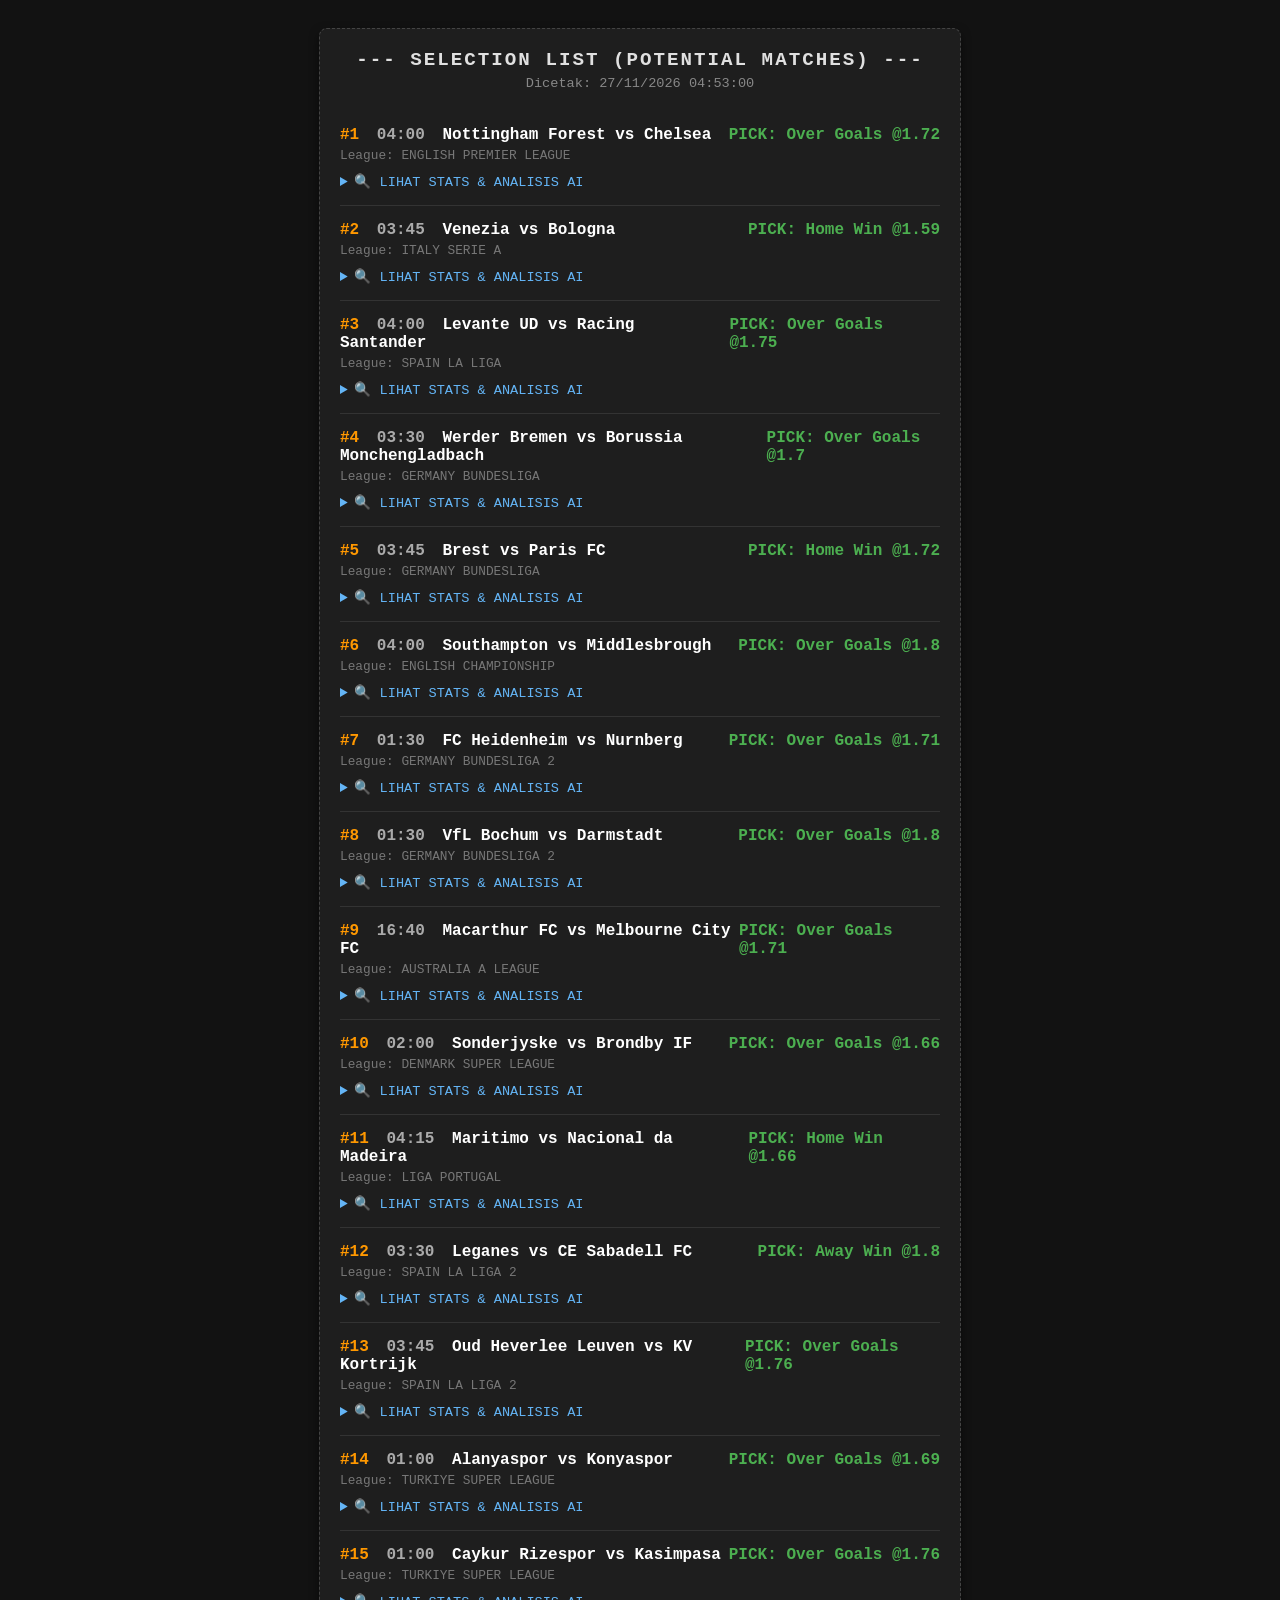
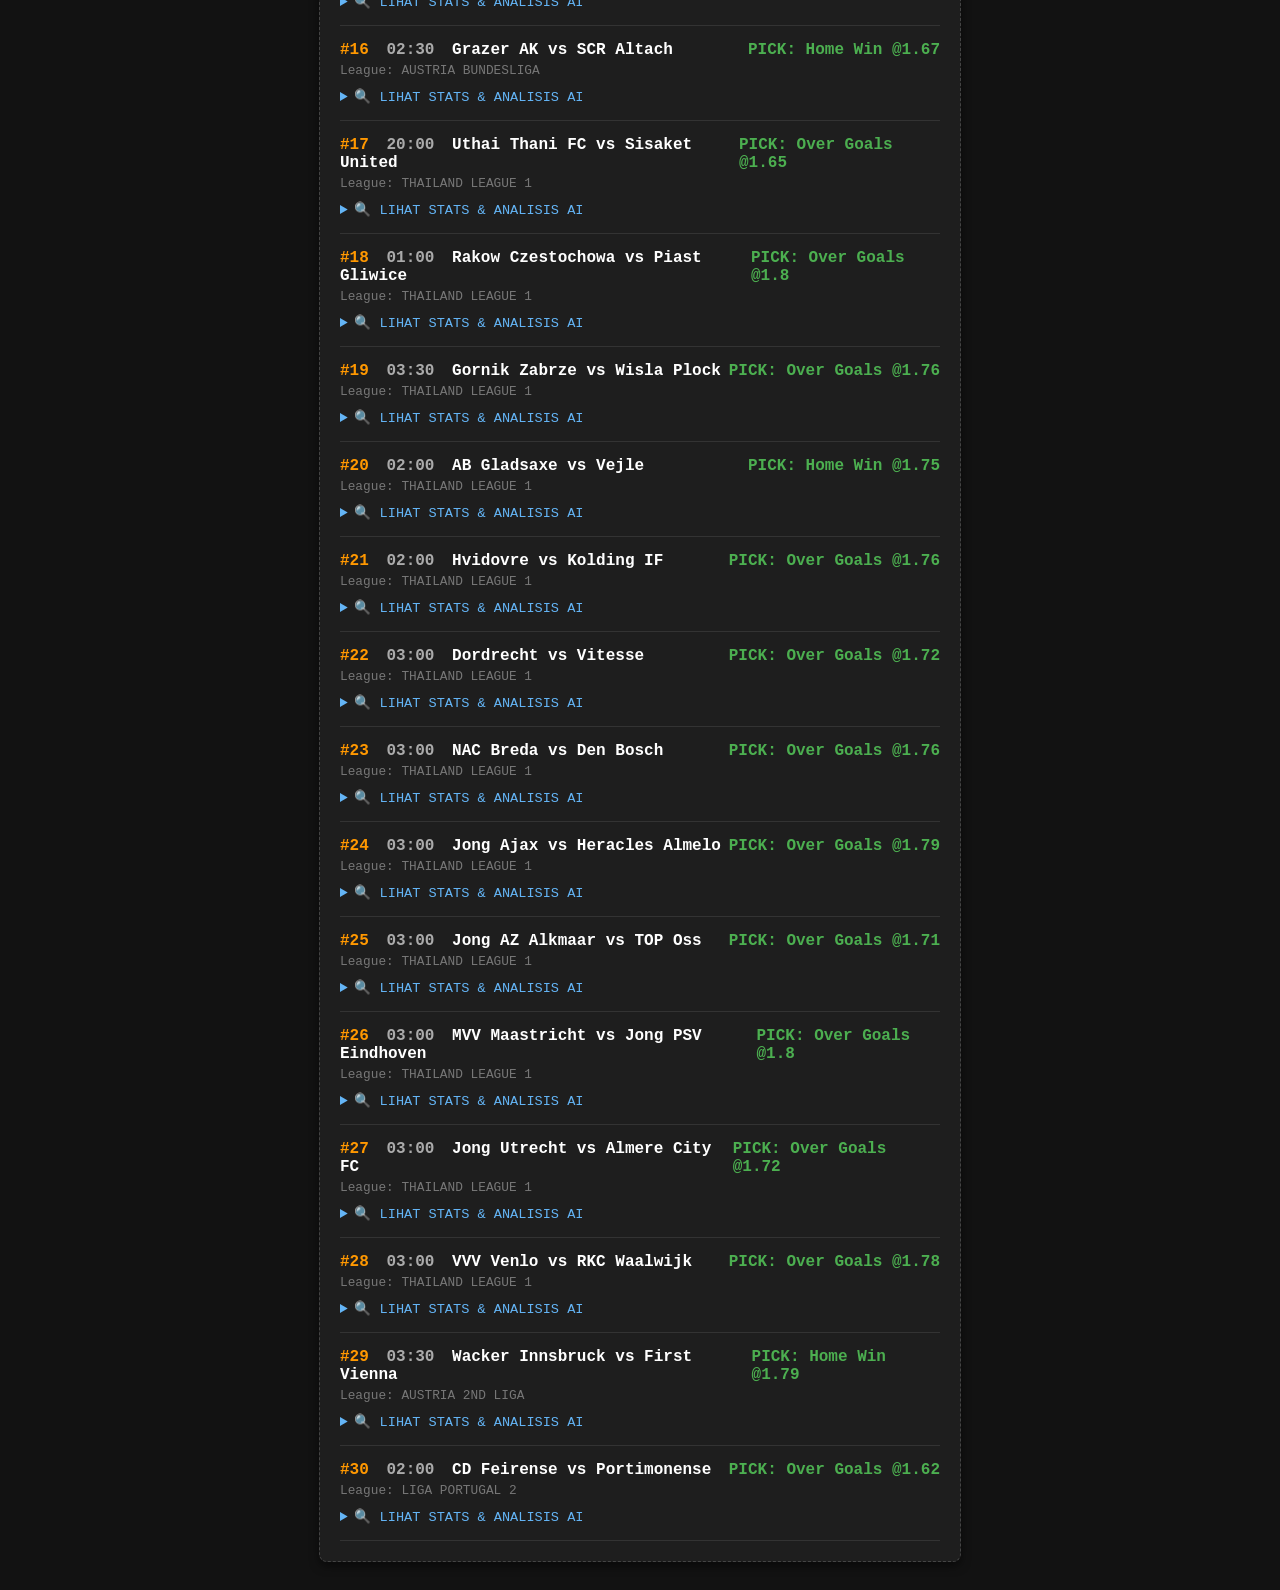
==== commit 28b5d95a: "Auto-update Parlay Receipt & Flashscore Data [skip ci]" ====
--- a/index.html
+++ b/index.html
@@ -60,29 +60,29 @@
 <body>
     <div class="receipt">
         <div class="title">--- SELECTION LIST (POTENTIAL MATCHES) ---</div>
-        <div class="subtitle">Dicetak: 26/11/2026 04:46:00</div>
+        <div class="subtitle">Dicetak: 27/11/2026 04:53:00</div>
         
         <div class="card">
             <div class="card-header">
                 <div>
                     <span class="num">#1</span>
-                    <span class="time">01:45</span>
-                    <span class="teams">Besiktas [n] vs Hapoel Beer Sheva</span>
-                </div>
-                <div class="pick">PICK: Over Goals @1.61</div>
-            </div>
-            <div class="league">League: UEFA EUROPA LEAGUE</div>
-            
-            <details>
-                <summary>🔍 LIHAT STATS & ANALISIS AI</summary>
-                <div class="stats">
-                    <p>📊 <strong>DATA STATISTIK FLASHSCORE:</strong></p>
-                    <ul>
-                        <li>Form Home (5 Laga): [W D W L W]</li>
-                        <li>Form Away (5 Laga): [L W D W D]</li>
-                    </ul>
-                    <p>🧠 <strong>ANALISIS TAKTIS BOLA DARI AI:</strong></p>
-                    <p class="analysis-text">Analisis taktis mendalam berdasarkan tren performa Besiktas [n] dan Hapoel Beer Sheva di UEFA EUROPA LEAGUE.</p>
+                    <span class="time">04:00</span>
+                    <span class="teams">Nottingham Forest vs Chelsea</span>
+                </div>
+                <div class="pick">PICK: Over Goals @1.72</div>
+            </div>
+            <div class="league">League: ENGLISH PREMIER LEAGUE</div>
+            
+            <details>
+                <summary>🔍 LIHAT STATS & ANALISIS AI</summary>
+                <div class="stats">
+                    <p>📊 <strong>DATA STATISTIK FLASHSCORE:</strong></p>
+                    <ul>
+                        <li>Form Home (5 Laga): [W D W L W]</li>
+                        <li>Form Away (5 Laga): [L W D W D]</li>
+                    </ul>
+                    <p>🧠 <strong>ANALISIS TAKTIS BOLA DARI AI:</strong></p>
+                    <p class="analysis-text">Analisis taktis mendalam berdasarkan tren performa Nottingham Forest dan Chelsea di ENGLISH PREMIER LEAGUE.</p>
                 </div>
             </details>
         </div>
@@ -91,698 +91,698 @@
             <div class="card-header">
                 <div>
                     <span class="num">#2</span>
-                    <span class="time">01:45</span>
-                    <span class="teams">Celta Vigo vs Bournemouth AFC</span>
+                    <span class="time">03:45</span>
+                    <span class="teams">Venezia vs Bologna</span>
+                </div>
+                <div class="pick">PICK: Home Win @1.59</div>
+            </div>
+            <div class="league">League: ITALY SERIE A</div>
+            
+            <details>
+                <summary>🔍 LIHAT STATS & ANALISIS AI</summary>
+                <div class="stats">
+                    <p>📊 <strong>DATA STATISTIK FLASHSCORE:</strong></p>
+                    <ul>
+                        <li>Form Home (5 Laga): [W D W L W]</li>
+                        <li>Form Away (5 Laga): [L W D W D]</li>
+                    </ul>
+                    <p>🧠 <strong>ANALISIS TAKTIS BOLA DARI AI:</strong></p>
+                    <p class="analysis-text">Analisis taktis mendalam berdasarkan tren performa Venezia dan Bologna di ITALY SERIE A.</p>
+                </div>
+            </details>
+        </div>
+        
+        <div class="card">
+            <div class="card-header">
+                <div>
+                    <span class="num">#3</span>
+                    <span class="time">04:00</span>
+                    <span class="teams">Levante UD vs Racing Santander</span>
+                </div>
+                <div class="pick">PICK: Over Goals @1.75</div>
+            </div>
+            <div class="league">League: SPAIN LA LIGA</div>
+            
+            <details>
+                <summary>🔍 LIHAT STATS & ANALISIS AI</summary>
+                <div class="stats">
+                    <p>📊 <strong>DATA STATISTIK FLASHSCORE:</strong></p>
+                    <ul>
+                        <li>Form Home (5 Laga): [W D W L W]</li>
+                        <li>Form Away (5 Laga): [L W D W D]</li>
+                    </ul>
+                    <p>🧠 <strong>ANALISIS TAKTIS BOLA DARI AI:</strong></p>
+                    <p class="analysis-text">Analisis taktis mendalam berdasarkan tren performa Levante UD dan Racing Santander di SPAIN LA LIGA.</p>
+                </div>
+            </details>
+        </div>
+        
+        <div class="card">
+            <div class="card-header">
+                <div>
+                    <span class="num">#4</span>
+                    <span class="time">03:30</span>
+                    <span class="teams">Werder Bremen vs Borussia Monchengladbach</span>
+                </div>
+                <div class="pick">PICK: Over Goals @1.7</div>
+            </div>
+            <div class="league">League: GERMANY BUNDESLIGA</div>
+            
+            <details>
+                <summary>🔍 LIHAT STATS & ANALISIS AI</summary>
+                <div class="stats">
+                    <p>📊 <strong>DATA STATISTIK FLASHSCORE:</strong></p>
+                    <ul>
+                        <li>Form Home (5 Laga): [W D W L W]</li>
+                        <li>Form Away (5 Laga): [L W D W D]</li>
+                    </ul>
+                    <p>🧠 <strong>ANALISIS TAKTIS BOLA DARI AI:</strong></p>
+                    <p class="analysis-text">Analisis taktis mendalam berdasarkan tren performa Werder Bremen dan Borussia Monchengladbach di GERMANY BUNDESLIGA.</p>
+                </div>
+            </details>
+        </div>
+        
+        <div class="card">
+            <div class="card-header">
+                <div>
+                    <span class="num">#5</span>
+                    <span class="time">03:45</span>
+                    <span class="teams">Brest vs Paris FC</span>
+                </div>
+                <div class="pick">PICK: Home Win @1.72</div>
+            </div>
+            <div class="league">League: GERMANY BUNDESLIGA</div>
+            
+            <details>
+                <summary>🔍 LIHAT STATS & ANALISIS AI</summary>
+                <div class="stats">
+                    <p>📊 <strong>DATA STATISTIK FLASHSCORE:</strong></p>
+                    <ul>
+                        <li>Form Home (5 Laga): [W D W L W]</li>
+                        <li>Form Away (5 Laga): [L W D W D]</li>
+                    </ul>
+                    <p>🧠 <strong>ANALISIS TAKTIS BOLA DARI AI:</strong></p>
+                    <p class="analysis-text">Analisis taktis mendalam berdasarkan tren performa Brest dan Paris FC di GERMANY BUNDESLIGA.</p>
+                </div>
+            </details>
+        </div>
+        
+        <div class="card">
+            <div class="card-header">
+                <div>
+                    <span class="num">#6</span>
+                    <span class="time">04:00</span>
+                    <span class="teams">Southampton vs Middlesbrough</span>
+                </div>
+                <div class="pick">PICK: Over Goals @1.8</div>
+            </div>
+            <div class="league">League: ENGLISH CHAMPIONSHIP</div>
+            
+            <details>
+                <summary>🔍 LIHAT STATS & ANALISIS AI</summary>
+                <div class="stats">
+                    <p>📊 <strong>DATA STATISTIK FLASHSCORE:</strong></p>
+                    <ul>
+                        <li>Form Home (5 Laga): [W D W L W]</li>
+                        <li>Form Away (5 Laga): [L W D W D]</li>
+                    </ul>
+                    <p>🧠 <strong>ANALISIS TAKTIS BOLA DARI AI:</strong></p>
+                    <p class="analysis-text">Analisis taktis mendalam berdasarkan tren performa Southampton dan Middlesbrough di ENGLISH CHAMPIONSHIP.</p>
+                </div>
+            </details>
+        </div>
+        
+        <div class="card">
+            <div class="card-header">
+                <div>
+                    <span class="num">#7</span>
+                    <span class="time">01:30</span>
+                    <span class="teams">FC Heidenheim vs Nurnberg</span>
+                </div>
+                <div class="pick">PICK: Over Goals @1.71</div>
+            </div>
+            <div class="league">League: GERMANY BUNDESLIGA 2</div>
+            
+            <details>
+                <summary>🔍 LIHAT STATS & ANALISIS AI</summary>
+                <div class="stats">
+                    <p>📊 <strong>DATA STATISTIK FLASHSCORE:</strong></p>
+                    <ul>
+                        <li>Form Home (5 Laga): [W D W L W]</li>
+                        <li>Form Away (5 Laga): [L W D W D]</li>
+                    </ul>
+                    <p>🧠 <strong>ANALISIS TAKTIS BOLA DARI AI:</strong></p>
+                    <p class="analysis-text">Analisis taktis mendalam berdasarkan tren performa FC Heidenheim dan Nurnberg di GERMANY BUNDESLIGA 2.</p>
+                </div>
+            </details>
+        </div>
+        
+        <div class="card">
+            <div class="card-header">
+                <div>
+                    <span class="num">#8</span>
+                    <span class="time">01:30</span>
+                    <span class="teams">VfL Bochum vs Darmstadt</span>
+                </div>
+                <div class="pick">PICK: Over Goals @1.8</div>
+            </div>
+            <div class="league">League: GERMANY BUNDESLIGA 2</div>
+            
+            <details>
+                <summary>🔍 LIHAT STATS & ANALISIS AI</summary>
+                <div class="stats">
+                    <p>📊 <strong>DATA STATISTIK FLASHSCORE:</strong></p>
+                    <ul>
+                        <li>Form Home (5 Laga): [W D W L W]</li>
+                        <li>Form Away (5 Laga): [L W D W D]</li>
+                    </ul>
+                    <p>🧠 <strong>ANALISIS TAKTIS BOLA DARI AI:</strong></p>
+                    <p class="analysis-text">Analisis taktis mendalam berdasarkan tren performa VfL Bochum dan Darmstadt di GERMANY BUNDESLIGA 2.</p>
+                </div>
+            </details>
+        </div>
+        
+        <div class="card">
+            <div class="card-header">
+                <div>
+                    <span class="num">#9</span>
+                    <span class="time">16:40</span>
+                    <span class="teams">Macarthur FC vs Melbourne City FC</span>
+                </div>
+                <div class="pick">PICK: Over Goals @1.71</div>
+            </div>
+            <div class="league">League: AUSTRALIA A LEAGUE</div>
+            
+            <details>
+                <summary>🔍 LIHAT STATS & ANALISIS AI</summary>
+                <div class="stats">
+                    <p>📊 <strong>DATA STATISTIK FLASHSCORE:</strong></p>
+                    <ul>
+                        <li>Form Home (5 Laga): [W D W L W]</li>
+                        <li>Form Away (5 Laga): [L W D W D]</li>
+                    </ul>
+                    <p>🧠 <strong>ANALISIS TAKTIS BOLA DARI AI:</strong></p>
+                    <p class="analysis-text">Analisis taktis mendalam berdasarkan tren performa Macarthur FC dan Melbourne City FC di AUSTRALIA A LEAGUE.</p>
+                </div>
+            </details>
+        </div>
+        
+        <div class="card">
+            <div class="card-header">
+                <div>
+                    <span class="num">#10</span>
+                    <span class="time">02:00</span>
+                    <span class="teams">Sonderjyske vs Brondby IF</span>
+                </div>
+                <div class="pick">PICK: Over Goals @1.66</div>
+            </div>
+            <div class="league">League: DENMARK SUPER LEAGUE</div>
+            
+            <details>
+                <summary>🔍 LIHAT STATS & ANALISIS AI</summary>
+                <div class="stats">
+                    <p>📊 <strong>DATA STATISTIK FLASHSCORE:</strong></p>
+                    <ul>
+                        <li>Form Home (5 Laga): [W D W L W]</li>
+                        <li>Form Away (5 Laga): [L W D W D]</li>
+                    </ul>
+                    <p>🧠 <strong>ANALISIS TAKTIS BOLA DARI AI:</strong></p>
+                    <p class="analysis-text">Analisis taktis mendalam berdasarkan tren performa Sonderjyske dan Brondby IF di DENMARK SUPER LEAGUE.</p>
+                </div>
+            </details>
+        </div>
+        
+        <div class="card">
+            <div class="card-header">
+                <div>
+                    <span class="num">#11</span>
+                    <span class="time">04:15</span>
+                    <span class="teams">Maritimo vs Nacional da Madeira</span>
+                </div>
+                <div class="pick">PICK: Home Win @1.66</div>
+            </div>
+            <div class="league">League: LIGA PORTUGAL</div>
+            
+            <details>
+                <summary>🔍 LIHAT STATS & ANALISIS AI</summary>
+                <div class="stats">
+                    <p>📊 <strong>DATA STATISTIK FLASHSCORE:</strong></p>
+                    <ul>
+                        <li>Form Home (5 Laga): [W D W L W]</li>
+                        <li>Form Away (5 Laga): [L W D W D]</li>
+                    </ul>
+                    <p>🧠 <strong>ANALISIS TAKTIS BOLA DARI AI:</strong></p>
+                    <p class="analysis-text">Analisis taktis mendalam berdasarkan tren performa Maritimo dan Nacional da Madeira di LIGA PORTUGAL.</p>
+                </div>
+            </details>
+        </div>
+        
+        <div class="card">
+            <div class="card-header">
+                <div>
+                    <span class="num">#12</span>
+                    <span class="time">03:30</span>
+                    <span class="teams">Leganes vs CE Sabadell FC</span>
+                </div>
+                <div class="pick">PICK: Away Win @1.8</div>
+            </div>
+            <div class="league">League: SPAIN LA LIGA 2</div>
+            
+            <details>
+                <summary>🔍 LIHAT STATS & ANALISIS AI</summary>
+                <div class="stats">
+                    <p>📊 <strong>DATA STATISTIK FLASHSCORE:</strong></p>
+                    <ul>
+                        <li>Form Home (5 Laga): [W D W L W]</li>
+                        <li>Form Away (5 Laga): [L W D W D]</li>
+                    </ul>
+                    <p>🧠 <strong>ANALISIS TAKTIS BOLA DARI AI:</strong></p>
+                    <p class="analysis-text">Analisis taktis mendalam berdasarkan tren performa Leganes dan CE Sabadell FC di SPAIN LA LIGA 2.</p>
+                </div>
+            </details>
+        </div>
+        
+        <div class="card">
+            <div class="card-header">
+                <div>
+                    <span class="num">#13</span>
+                    <span class="time">03:45</span>
+                    <span class="teams">Oud Heverlee Leuven vs KV Kortrijk</span>
+                </div>
+                <div class="pick">PICK: Over Goals @1.76</div>
+            </div>
+            <div class="league">League: SPAIN LA LIGA 2</div>
+            
+            <details>
+                <summary>🔍 LIHAT STATS & ANALISIS AI</summary>
+                <div class="stats">
+                    <p>📊 <strong>DATA STATISTIK FLASHSCORE:</strong></p>
+                    <ul>
+                        <li>Form Home (5 Laga): [W D W L W]</li>
+                        <li>Form Away (5 Laga): [L W D W D]</li>
+                    </ul>
+                    <p>🧠 <strong>ANALISIS TAKTIS BOLA DARI AI:</strong></p>
+                    <p class="analysis-text">Analisis taktis mendalam berdasarkan tren performa Oud Heverlee Leuven dan KV Kortrijk di SPAIN LA LIGA 2.</p>
+                </div>
+            </details>
+        </div>
+        
+        <div class="card">
+            <div class="card-header">
+                <div>
+                    <span class="num">#14</span>
+                    <span class="time">01:00</span>
+                    <span class="teams">Alanyaspor vs Konyaspor</span>
+                </div>
+                <div class="pick">PICK: Over Goals @1.69</div>
+            </div>
+            <div class="league">League: TURKIYE SUPER LEAGUE</div>
+            
+            <details>
+                <summary>🔍 LIHAT STATS & ANALISIS AI</summary>
+                <div class="stats">
+                    <p>📊 <strong>DATA STATISTIK FLASHSCORE:</strong></p>
+                    <ul>
+                        <li>Form Home (5 Laga): [W D W L W]</li>
+                        <li>Form Away (5 Laga): [L W D W D]</li>
+                    </ul>
+                    <p>🧠 <strong>ANALISIS TAKTIS BOLA DARI AI:</strong></p>
+                    <p class="analysis-text">Analisis taktis mendalam berdasarkan tren performa Alanyaspor dan Konyaspor di TURKIYE SUPER LEAGUE.</p>
+                </div>
+            </details>
+        </div>
+        
+        <div class="card">
+            <div class="card-header">
+                <div>
+                    <span class="num">#15</span>
+                    <span class="time">01:00</span>
+                    <span class="teams">Caykur Rizespor vs Kasimpasa</span>
+                </div>
+                <div class="pick">PICK: Over Goals @1.76</div>
+            </div>
+            <div class="league">League: TURKIYE SUPER LEAGUE</div>
+            
+            <details>
+                <summary>🔍 LIHAT STATS & ANALISIS AI</summary>
+                <div class="stats">
+                    <p>📊 <strong>DATA STATISTIK FLASHSCORE:</strong></p>
+                    <ul>
+                        <li>Form Home (5 Laga): [W D W L W]</li>
+                        <li>Form Away (5 Laga): [L W D W D]</li>
+                    </ul>
+                    <p>🧠 <strong>ANALISIS TAKTIS BOLA DARI AI:</strong></p>
+                    <p class="analysis-text">Analisis taktis mendalam berdasarkan tren performa Caykur Rizespor dan Kasimpasa di TURKIYE SUPER LEAGUE.</p>
+                </div>
+            </details>
+        </div>
+        
+        <div class="card">
+            <div class="card-header">
+                <div>
+                    <span class="num">#16</span>
+                    <span class="time">02:30</span>
+                    <span class="teams">Grazer AK vs SCR Altach</span>
+                </div>
+                <div class="pick">PICK: Home Win @1.67</div>
+            </div>
+            <div class="league">League: AUSTRIA BUNDESLIGA</div>
+            
+            <details>
+                <summary>🔍 LIHAT STATS & ANALISIS AI</summary>
+                <div class="stats">
+                    <p>📊 <strong>DATA STATISTIK FLASHSCORE:</strong></p>
+                    <ul>
+                        <li>Form Home (5 Laga): [W D W L W]</li>
+                        <li>Form Away (5 Laga): [L W D W D]</li>
+                    </ul>
+                    <p>🧠 <strong>ANALISIS TAKTIS BOLA DARI AI:</strong></p>
+                    <p class="analysis-text">Analisis taktis mendalam berdasarkan tren performa Grazer AK dan SCR Altach di AUSTRIA BUNDESLIGA.</p>
+                </div>
+            </details>
+        </div>
+        
+        <div class="card">
+            <div class="card-header">
+                <div>
+                    <span class="num">#17</span>
+                    <span class="time">20:00</span>
+                    <span class="teams">Uthai Thani FC vs Sisaket United</span>
+                </div>
+                <div class="pick">PICK: Over Goals @1.65</div>
+            </div>
+            <div class="league">League: THAILAND LEAGUE 1</div>
+            
+            <details>
+                <summary>🔍 LIHAT STATS & ANALISIS AI</summary>
+                <div class="stats">
+                    <p>📊 <strong>DATA STATISTIK FLASHSCORE:</strong></p>
+                    <ul>
+                        <li>Form Home (5 Laga): [W D W L W]</li>
+                        <li>Form Away (5 Laga): [L W D W D]</li>
+                    </ul>
+                    <p>🧠 <strong>ANALISIS TAKTIS BOLA DARI AI:</strong></p>
+                    <p class="analysis-text">Analisis taktis mendalam berdasarkan tren performa Uthai Thani FC dan Sisaket United di THAILAND LEAGUE 1.</p>
+                </div>
+            </details>
+        </div>
+        
+        <div class="card">
+            <div class="card-header">
+                <div>
+                    <span class="num">#18</span>
+                    <span class="time">01:00</span>
+                    <span class="teams">Rakow Czestochowa vs Piast Gliwice</span>
+                </div>
+                <div class="pick">PICK: Over Goals @1.8</div>
+            </div>
+            <div class="league">League: THAILAND LEAGUE 1</div>
+            
+            <details>
+                <summary>🔍 LIHAT STATS & ANALISIS AI</summary>
+                <div class="stats">
+                    <p>📊 <strong>DATA STATISTIK FLASHSCORE:</strong></p>
+                    <ul>
+                        <li>Form Home (5 Laga): [W D W L W]</li>
+                        <li>Form Away (5 Laga): [L W D W D]</li>
+                    </ul>
+                    <p>🧠 <strong>ANALISIS TAKTIS BOLA DARI AI:</strong></p>
+                    <p class="analysis-text">Analisis taktis mendalam berdasarkan tren performa Rakow Czestochowa dan Piast Gliwice di THAILAND LEAGUE 1.</p>
+                </div>
+            </details>
+        </div>
+        
+        <div class="card">
+            <div class="card-header">
+                <div>
+                    <span class="num">#19</span>
+                    <span class="time">03:30</span>
+                    <span class="teams">Gornik Zabrze vs Wisla Plock</span>
+                </div>
+                <div class="pick">PICK: Over Goals @1.76</div>
+            </div>
+            <div class="league">League: THAILAND LEAGUE 1</div>
+            
+            <details>
+                <summary>🔍 LIHAT STATS & ANALISIS AI</summary>
+                <div class="stats">
+                    <p>📊 <strong>DATA STATISTIK FLASHSCORE:</strong></p>
+                    <ul>
+                        <li>Form Home (5 Laga): [W D W L W]</li>
+                        <li>Form Away (5 Laga): [L W D W D]</li>
+                    </ul>
+                    <p>🧠 <strong>ANALISIS TAKTIS BOLA DARI AI:</strong></p>
+                    <p class="analysis-text">Analisis taktis mendalam berdasarkan tren performa Gornik Zabrze dan Wisla Plock di THAILAND LEAGUE 1.</p>
+                </div>
+            </details>
+        </div>
+        
+        <div class="card">
+            <div class="card-header">
+                <div>
+                    <span class="num">#20</span>
+                    <span class="time">02:00</span>
+                    <span class="teams">AB Gladsaxe vs Vejle</span>
+                </div>
+                <div class="pick">PICK: Home Win @1.75</div>
+            </div>
+            <div class="league">League: THAILAND LEAGUE 1</div>
+            
+            <details>
+                <summary>🔍 LIHAT STATS & ANALISIS AI</summary>
+                <div class="stats">
+                    <p>📊 <strong>DATA STATISTIK FLASHSCORE:</strong></p>
+                    <ul>
+                        <li>Form Home (5 Laga): [W D W L W]</li>
+                        <li>Form Away (5 Laga): [L W D W D]</li>
+                    </ul>
+                    <p>🧠 <strong>ANALISIS TAKTIS BOLA DARI AI:</strong></p>
+                    <p class="analysis-text">Analisis taktis mendalam berdasarkan tren performa AB Gladsaxe dan Vejle di THAILAND LEAGUE 1.</p>
+                </div>
+            </details>
+        </div>
+        
+        <div class="card">
+            <div class="card-header">
+                <div>
+                    <span class="num">#21</span>
+                    <span class="time">02:00</span>
+                    <span class="teams">Hvidovre vs Kolding IF</span>
+                </div>
+                <div class="pick">PICK: Over Goals @1.76</div>
+            </div>
+            <div class="league">League: THAILAND LEAGUE 1</div>
+            
+            <details>
+                <summary>🔍 LIHAT STATS & ANALISIS AI</summary>
+                <div class="stats">
+                    <p>📊 <strong>DATA STATISTIK FLASHSCORE:</strong></p>
+                    <ul>
+                        <li>Form Home (5 Laga): [W D W L W]</li>
+                        <li>Form Away (5 Laga): [L W D W D]</li>
+                    </ul>
+                    <p>🧠 <strong>ANALISIS TAKTIS BOLA DARI AI:</strong></p>
+                    <p class="analysis-text">Analisis taktis mendalam berdasarkan tren performa Hvidovre dan Kolding IF di THAILAND LEAGUE 1.</p>
+                </div>
+            </details>
+        </div>
+        
+        <div class="card">
+            <div class="card-header">
+                <div>
+                    <span class="num">#22</span>
+                    <span class="time">03:00</span>
+                    <span class="teams">Dordrecht vs Vitesse</span>
+                </div>
+                <div class="pick">PICK: Over Goals @1.72</div>
+            </div>
+            <div class="league">League: THAILAND LEAGUE 1</div>
+            
+            <details>
+                <summary>🔍 LIHAT STATS & ANALISIS AI</summary>
+                <div class="stats">
+                    <p>📊 <strong>DATA STATISTIK FLASHSCORE:</strong></p>
+                    <ul>
+                        <li>Form Home (5 Laga): [W D W L W]</li>
+                        <li>Form Away (5 Laga): [L W D W D]</li>
+                    </ul>
+                    <p>🧠 <strong>ANALISIS TAKTIS BOLA DARI AI:</strong></p>
+                    <p class="analysis-text">Analisis taktis mendalam berdasarkan tren performa Dordrecht dan Vitesse di THAILAND LEAGUE 1.</p>
+                </div>
+            </details>
+        </div>
+        
+        <div class="card">
+            <div class="card-header">
+                <div>
+                    <span class="num">#23</span>
+                    <span class="time">03:00</span>
+                    <span class="teams">NAC Breda vs Den Bosch</span>
+                </div>
+                <div class="pick">PICK: Over Goals @1.76</div>
+            </div>
+            <div class="league">League: THAILAND LEAGUE 1</div>
+            
+            <details>
+                <summary>🔍 LIHAT STATS & ANALISIS AI</summary>
+                <div class="stats">
+                    <p>📊 <strong>DATA STATISTIK FLASHSCORE:</strong></p>
+                    <ul>
+                        <li>Form Home (5 Laga): [W D W L W]</li>
+                        <li>Form Away (5 Laga): [L W D W D]</li>
+                    </ul>
+                    <p>🧠 <strong>ANALISIS TAKTIS BOLA DARI AI:</strong></p>
+                    <p class="analysis-text">Analisis taktis mendalam berdasarkan tren performa NAC Breda dan Den Bosch di THAILAND LEAGUE 1.</p>
+                </div>
+            </details>
+        </div>
+        
+        <div class="card">
+            <div class="card-header">
+                <div>
+                    <span class="num">#24</span>
+                    <span class="time">03:00</span>
+                    <span class="teams">Jong Ajax vs Heracles Almelo</span>
+                </div>
+                <div class="pick">PICK: Over Goals @1.79</div>
+            </div>
+            <div class="league">League: THAILAND LEAGUE 1</div>
+            
+            <details>
+                <summary>🔍 LIHAT STATS & ANALISIS AI</summary>
+                <div class="stats">
+                    <p>📊 <strong>DATA STATISTIK FLASHSCORE:</strong></p>
+                    <ul>
+                        <li>Form Home (5 Laga): [W D W L W]</li>
+                        <li>Form Away (5 Laga): [L W D W D]</li>
+                    </ul>
+                    <p>🧠 <strong>ANALISIS TAKTIS BOLA DARI AI:</strong></p>
+                    <p class="analysis-text">Analisis taktis mendalam berdasarkan tren performa Jong Ajax dan Heracles Almelo di THAILAND LEAGUE 1.</p>
+                </div>
+            </details>
+        </div>
+        
+        <div class="card">
+            <div class="card-header">
+                <div>
+                    <span class="num">#25</span>
+                    <span class="time">03:00</span>
+                    <span class="teams">Jong AZ Alkmaar vs TOP Oss</span>
+                </div>
+                <div class="pick">PICK: Over Goals @1.71</div>
+            </div>
+            <div class="league">League: THAILAND LEAGUE 1</div>
+            
+            <details>
+                <summary>🔍 LIHAT STATS & ANALISIS AI</summary>
+                <div class="stats">
+                    <p>📊 <strong>DATA STATISTIK FLASHSCORE:</strong></p>
+                    <ul>
+                        <li>Form Home (5 Laga): [W D W L W]</li>
+                        <li>Form Away (5 Laga): [L W D W D]</li>
+                    </ul>
+                    <p>🧠 <strong>ANALISIS TAKTIS BOLA DARI AI:</strong></p>
+                    <p class="analysis-text">Analisis taktis mendalam berdasarkan tren performa Jong AZ Alkmaar dan TOP Oss di THAILAND LEAGUE 1.</p>
+                </div>
+            </details>
+        </div>
+        
+        <div class="card">
+            <div class="card-header">
+                <div>
+                    <span class="num">#26</span>
+                    <span class="time">03:00</span>
+                    <span class="teams">MVV Maastricht vs Jong PSV Eindhoven</span>
+                </div>
+                <div class="pick">PICK: Over Goals @1.8</div>
+            </div>
+            <div class="league">League: THAILAND LEAGUE 1</div>
+            
+            <details>
+                <summary>🔍 LIHAT STATS & ANALISIS AI</summary>
+                <div class="stats">
+                    <p>📊 <strong>DATA STATISTIK FLASHSCORE:</strong></p>
+                    <ul>
+                        <li>Form Home (5 Laga): [W D W L W]</li>
+                        <li>Form Away (5 Laga): [L W D W D]</li>
+                    </ul>
+                    <p>🧠 <strong>ANALISIS TAKTIS BOLA DARI AI:</strong></p>
+                    <p class="analysis-text">Analisis taktis mendalam berdasarkan tren performa MVV Maastricht dan Jong PSV Eindhoven di THAILAND LEAGUE 1.</p>
+                </div>
+            </details>
+        </div>
+        
+        <div class="card">
+            <div class="card-header">
+                <div>
+                    <span class="num">#27</span>
+                    <span class="time">03:00</span>
+                    <span class="teams">Jong Utrecht vs Almere City FC</span>
+                </div>
+                <div class="pick">PICK: Over Goals @1.72</div>
+            </div>
+            <div class="league">League: THAILAND LEAGUE 1</div>
+            
+            <details>
+                <summary>🔍 LIHAT STATS & ANALISIS AI</summary>
+                <div class="stats">
+                    <p>📊 <strong>DATA STATISTIK FLASHSCORE:</strong></p>
+                    <ul>
+                        <li>Form Home (5 Laga): [W D W L W]</li>
+                        <li>Form Away (5 Laga): [L W D W D]</li>
+                    </ul>
+                    <p>🧠 <strong>ANALISIS TAKTIS BOLA DARI AI:</strong></p>
+                    <p class="analysis-text">Analisis taktis mendalam berdasarkan tren performa Jong Utrecht dan Almere City FC di THAILAND LEAGUE 1.</p>
+                </div>
+            </details>
+        </div>
+        
+        <div class="card">
+            <div class="card-header">
+                <div>
+                    <span class="num">#28</span>
+                    <span class="time">03:00</span>
+                    <span class="teams">VVV Venlo vs RKC Waalwijk</span>
+                </div>
+                <div class="pick">PICK: Over Goals @1.78</div>
+            </div>
+            <div class="league">League: THAILAND LEAGUE 1</div>
+            
+            <details>
+                <summary>🔍 LIHAT STATS & ANALISIS AI</summary>
+                <div class="stats">
+                    <p>📊 <strong>DATA STATISTIK FLASHSCORE:</strong></p>
+                    <ul>
+                        <li>Form Home (5 Laga): [W D W L W]</li>
+                        <li>Form Away (5 Laga): [L W D W D]</li>
+                    </ul>
+                    <p>🧠 <strong>ANALISIS TAKTIS BOLA DARI AI:</strong></p>
+                    <p class="analysis-text">Analisis taktis mendalam berdasarkan tren performa VVV Venlo dan RKC Waalwijk di THAILAND LEAGUE 1.</p>
+                </div>
+            </details>
+        </div>
+        
+        <div class="card">
+            <div class="card-header">
+                <div>
+                    <span class="num">#29</span>
+                    <span class="time">03:30</span>
+                    <span class="teams">Wacker Innsbruck vs First Vienna</span>
                 </div>
                 <div class="pick">PICK: Home Win @1.79</div>
             </div>
-            <div class="league">League: UEFA EUROPA LEAGUE</div>
-            
-            <details>
-                <summary>🔍 LIHAT STATS & ANALISIS AI</summary>
-                <div class="stats">
-                    <p>📊 <strong>DATA STATISTIK FLASHSCORE:</strong></p>
-                    <ul>
-                        <li>Form Home (5 Laga): [W D W L W]</li>
-                        <li>Form Away (5 Laga): [L W D W D]</li>
-                    </ul>
-                    <p>🧠 <strong>ANALISIS TAKTIS BOLA DARI AI:</strong></p>
-                    <p class="analysis-text">Analisis taktis mendalam berdasarkan tren performa Celta Vigo dan Bournemouth AFC di UEFA EUROPA LEAGUE.</p>
-                </div>
-            </details>
-        </div>
-        
-        <div class="card">
-            <div class="card-header">
-                <div>
-                    <span class="num">#3</span>
-                    <span class="time">01:45</span>
-                    <span class="teams">NK Dinamo Zagreb vs Bayer   Leverkusen</span>
-                </div>
-                <div class="pick">PICK: Over Goals @1.71</div>
-            </div>
-            <div class="league">League: UEFA EUROPA LEAGUE</div>
-            
-            <details>
-                <summary>🔍 LIHAT STATS & ANALISIS AI</summary>
-                <div class="stats">
-                    <p>📊 <strong>DATA STATISTIK FLASHSCORE:</strong></p>
-                    <ul>
-                        <li>Form Home (5 Laga): [W D W L W]</li>
-                        <li>Form Away (5 Laga): [L W D W D]</li>
-                    </ul>
-                    <p>🧠 <strong>ANALISIS TAKTIS BOLA DARI AI:</strong></p>
-                    <p class="analysis-text">Analisis taktis mendalam berdasarkan tren performa NK Dinamo Zagreb dan Bayer   Leverkusen di UEFA EUROPA LEAGUE.</p>
-                </div>
-            </details>
-        </div>
-        
-        <div class="card">
-            <div class="card-header">
-                <div>
-                    <span class="num">#4</span>
-                    <span class="time">01:45</span>
-                    <span class="teams">Olympiacos vs AC Milan</span>
-                </div>
-                <div class="pick">PICK: Home Win @1.8</div>
-            </div>
-            <div class="league">League: UEFA EUROPA LEAGUE</div>
-            
-            <details>
-                <summary>🔍 LIHAT STATS & ANALISIS AI</summary>
-                <div class="stats">
-                    <p>📊 <strong>DATA STATISTIK FLASHSCORE:</strong></p>
-                    <ul>
-                        <li>Form Home (5 Laga): [W D W L W]</li>
-                        <li>Form Away (5 Laga): [L W D W D]</li>
-                    </ul>
-                    <p>🧠 <strong>ANALISIS TAKTIS BOLA DARI AI:</strong></p>
-                    <p class="analysis-text">Analisis taktis mendalam berdasarkan tren performa Olympiacos dan AC Milan di UEFA EUROPA LEAGUE.</p>
-                </div>
-            </details>
-        </div>
-        
-        <div class="card">
-            <div class="card-header">
-                <div>
-                    <span class="num">#5</span>
-                    <span class="time">01:45</span>
-                    <span class="teams">Marseille vs Levski Sofia</span>
-                </div>
-                <div class="pick">PICK: Over Goals @1.8</div>
-            </div>
-            <div class="league">League: UEFA EUROPA LEAGUE</div>
-            
-            <details>
-                <summary>🔍 LIHAT STATS & ANALISIS AI</summary>
-                <div class="stats">
-                    <p>📊 <strong>DATA STATISTIK FLASHSCORE:</strong></p>
-                    <ul>
-                        <li>Form Home (5 Laga): [W D W L W]</li>
-                        <li>Form Away (5 Laga): [L W D W D]</li>
-                    </ul>
-                    <p>🧠 <strong>ANALISIS TAKTIS BOLA DARI AI:</strong></p>
-                    <p class="analysis-text">Analisis taktis mendalam berdasarkan tren performa Marseille dan Levski Sofia di UEFA EUROPA LEAGUE.</p>
-                </div>
-            </details>
-        </div>
-        
-        <div class="card">
-            <div class="card-header">
-                <div>
-                    <span class="num">#6</span>
-                    <span class="time">01:45</span>
-                    <span class="teams">Red Bull Salzburg vs FC Ararat Armenia</span>
-                </div>
-                <div class="pick">PICK: Over Goals @1.69</div>
-            </div>
-            <div class="league">League: UEFA EUROPA LEAGUE</div>
-            
-            <details>
-                <summary>🔍 LIHAT STATS & ANALISIS AI</summary>
-                <div class="stats">
-                    <p>📊 <strong>DATA STATISTIK FLASHSCORE:</strong></p>
-                    <ul>
-                        <li>Form Home (5 Laga): [W D W L W]</li>
-                        <li>Form Away (5 Laga): [L W D W D]</li>
-                    </ul>
-                    <p>🧠 <strong>ANALISIS TAKTIS BOLA DARI AI:</strong></p>
-                    <p class="analysis-text">Analisis taktis mendalam berdasarkan tren performa Red Bull Salzburg dan FC Ararat Armenia di UEFA EUROPA LEAGUE.</p>
-                </div>
-            </details>
-        </div>
-        
-        <div class="card">
-            <div class="card-header">
-                <div>
-                    <span class="num">#7</span>
-                    <span class="time">01:45</span>
-                    <span class="teams">Union Saint Gilloise [n] vs Lech Poznan</span>
-                </div>
-                <div class="pick">PICK: Over Goals @1.79</div>
-            </div>
-            <div class="league">League: UEFA EUROPA LEAGUE</div>
-            
-            <details>
-                <summary>🔍 LIHAT STATS & ANALISIS AI</summary>
-                <div class="stats">
-                    <p>📊 <strong>DATA STATISTIK FLASHSCORE:</strong></p>
-                    <ul>
-                        <li>Form Home (5 Laga): [W D W L W]</li>
-                        <li>Form Away (5 Laga): [L W D W D]</li>
-                    </ul>
-                    <p>🧠 <strong>ANALISIS TAKTIS BOLA DARI AI:</strong></p>
-                    <p class="analysis-text">Analisis taktis mendalam berdasarkan tren performa Union Saint Gilloise [n] dan Lech Poznan di UEFA EUROPA LEAGUE.</p>
-                </div>
-            </details>
-        </div>
-        
-        <div class="card">
-            <div class="card-header">
-                <div>
-                    <span class="num">#8</span>
-                    <span class="time">01:45</span>
-                    <span class="teams">Viktoria Plzen vs Benfica</span>
-                </div>
-                <div class="pick">PICK: Over Goals @1.79</div>
-            </div>
-            <div class="league">League: UEFA EUROPA LEAGUE</div>
-            
-            <details>
-                <summary>🔍 LIHAT STATS & ANALISIS AI</summary>
-                <div class="stats">
-                    <p>📊 <strong>DATA STATISTIK FLASHSCORE:</strong></p>
-                    <ul>
-                        <li>Form Home (5 Laga): [W D W L W]</li>
-                        <li>Form Away (5 Laga): [L W D W D]</li>
-                    </ul>
-                    <p>🧠 <strong>ANALISIS TAKTIS BOLA DARI AI:</strong></p>
-                    <p class="analysis-text">Analisis taktis mendalam berdasarkan tren performa Viktoria Plzen dan Benfica di UEFA EUROPA LEAGUE.</p>
-                </div>
-            </details>
-        </div>
-        
-        <div class="card">
-            <div class="card-header">
-                <div>
-                    <span class="num">#9</span>
-                    <span class="time">04:00</span>
-                    <span class="teams">Crystal Palace vs Real Sociedad</span>
-                </div>
-                <div class="pick">PICK: Over Goals @1.76</div>
-            </div>
-            <div class="league">League: UEFA EUROPA LEAGUE</div>
-            
-            <details>
-                <summary>🔍 LIHAT STATS & ANALISIS AI</summary>
-                <div class="stats">
-                    <p>📊 <strong>DATA STATISTIK FLASHSCORE:</strong></p>
-                    <ul>
-                        <li>Form Home (5 Laga): [W D W L W]</li>
-                        <li>Form Away (5 Laga): [L W D W D]</li>
-                    </ul>
-                    <p>🧠 <strong>ANALISIS TAKTIS BOLA DARI AI:</strong></p>
-                    <p class="analysis-text">Analisis taktis mendalam berdasarkan tren performa Crystal Palace dan Real Sociedad di UEFA EUROPA LEAGUE.</p>
-                </div>
-            </details>
-        </div>
-        
-        <div class="card">
-            <div class="card-header">
-                <div>
-                    <span class="num">#10</span>
-                    <span class="time">04:00</span>
-                    <span class="teams">Ferencvarosi TC vs NK Celje</span>
-                </div>
-                <div class="pick">PICK: Over Goals @1.8</div>
-            </div>
-            <div class="league">League: UEFA EUROPA LEAGUE</div>
-            
-            <details>
-                <summary>🔍 LIHAT STATS & ANALISIS AI</summary>
-                <div class="stats">
-                    <p>📊 <strong>DATA STATISTIK FLASHSCORE:</strong></p>
-                    <ul>
-                        <li>Form Home (5 Laga): [W D W L W]</li>
-                        <li>Form Away (5 Laga): [L W D W D]</li>
-                    </ul>
-                    <p>🧠 <strong>ANALISIS TAKTIS BOLA DARI AI:</strong></p>
-                    <p class="analysis-text">Analisis taktis mendalam berdasarkan tren performa Ferencvarosi TC dan NK Celje di UEFA EUROPA LEAGUE.</p>
-                </div>
-            </details>
-        </div>
-        
-        <div class="card">
-            <div class="card-header">
-                <div>
-                    <span class="num">#11</span>
-                    <span class="time">04:00</span>
-                    <span class="teams">Juventus vs Omonia Nicosia</span>
-                </div>
-                <div class="pick">PICK: Over Goals @1.51</div>
-            </div>
-            <div class="league">League: UEFA EUROPA LEAGUE</div>
-            
-            <details>
-                <summary>🔍 LIHAT STATS & ANALISIS AI</summary>
-                <div class="stats">
-                    <p>📊 <strong>DATA STATISTIK FLASHSCORE:</strong></p>
-                    <ul>
-                        <li>Form Home (5 Laga): [W D W L W]</li>
-                        <li>Form Away (5 Laga): [L W D W D]</li>
-                    </ul>
-                    <p>🧠 <strong>ANALISIS TAKTIS BOLA DARI AI:</strong></p>
-                    <p class="analysis-text">Analisis taktis mendalam berdasarkan tren performa Juventus dan Omonia Nicosia di UEFA EUROPA LEAGUE.</p>
-                </div>
-            </details>
-        </div>
-        
-        <div class="card">
-            <div class="card-header">
-                <div>
-                    <span class="num">#12</span>
-                    <span class="time">04:00</span>
-                    <span class="teams">NEC Nijmegen vs Rennes</span>
-                </div>
-                <div class="pick">PICK: Over Goals @1.66</div>
-            </div>
-            <div class="league">League: UEFA EUROPA LEAGUE</div>
-            
-            <details>
-                <summary>🔍 LIHAT STATS & ANALISIS AI</summary>
-                <div class="stats">
-                    <p>📊 <strong>DATA STATISTIK FLASHSCORE:</strong></p>
-                    <ul>
-                        <li>Form Home (5 Laga): [W D W L W]</li>
-                        <li>Form Away (5 Laga): [L W D W D]</li>
-                    </ul>
-                    <p>🧠 <strong>ANALISIS TAKTIS BOLA DARI AI:</strong></p>
-                    <p class="analysis-text">Analisis taktis mendalam berdasarkan tren performa NEC Nijmegen dan Rennes di UEFA EUROPA LEAGUE.</p>
-                </div>
-            </details>
-        </div>
-        
-        <div class="card">
-            <div class="card-header">
-                <div>
-                    <span class="num">#13</span>
-                    <span class="time">04:00</span>
-                    <span class="teams">OFI Crete vs RSC Anderlecht</span>
-                </div>
-                <div class="pick">PICK: Over Goals @1.73</div>
-            </div>
-            <div class="league">League: UEFA EUROPA LEAGUE</div>
-            
-            <details>
-                <summary>🔍 LIHAT STATS & ANALISIS AI</summary>
-                <div class="stats">
-                    <p>📊 <strong>DATA STATISTIK FLASHSCORE:</strong></p>
-                    <ul>
-                        <li>Form Home (5 Laga): [W D W L W]</li>
-                        <li>Form Away (5 Laga): [L W D W D]</li>
-                    </ul>
-                    <p>🧠 <strong>ANALISIS TAKTIS BOLA DARI AI:</strong></p>
-                    <p class="analysis-text">Analisis taktis mendalam berdasarkan tren performa OFI Crete dan RSC Anderlecht di UEFA EUROPA LEAGUE.</p>
-                </div>
-            </details>
-        </div>
-        
-        <div class="card">
-            <div class="card-header">
-                <div>
-                    <span class="num">#14</span>
-                    <span class="time">04:00</span>
-                    <span class="teams">Lyon vs Lillestrom</span>
-                </div>
-                <div class="pick">PICK: Over Goals @1.55</div>
-            </div>
-            <div class="league">League: UEFA EUROPA LEAGUE</div>
-            
-            <details>
-                <summary>🔍 LIHAT STATS & ANALISIS AI</summary>
-                <div class="stats">
-                    <p>📊 <strong>DATA STATISTIK FLASHSCORE:</strong></p>
-                    <ul>
-                        <li>Form Home (5 Laga): [W D W L W]</li>
-                        <li>Form Away (5 Laga): [L W D W D]</li>
-                    </ul>
-                    <p>🧠 <strong>ANALISIS TAKTIS BOLA DARI AI:</strong></p>
-                    <p class="analysis-text">Analisis taktis mendalam berdasarkan tren performa Lyon dan Lillestrom di UEFA EUROPA LEAGUE.</p>
-                </div>
-            </details>
-        </div>
-        
-        <div class="card">
-            <div class="card-header">
-                <div>
-                    <span class="num">#15</span>
-                    <span class="time">04:00</span>
-                    <span class="teams">SCU Torreense [n] vs Celtic</span>
-                </div>
-                <div class="pick">PICK: Over Goals @1.63</div>
-            </div>
-            <div class="league">League: UEFA EUROPA LEAGUE</div>
-            
-            <details>
-                <summary>🔍 LIHAT STATS & ANALISIS AI</summary>
-                <div class="stats">
-                    <p>📊 <strong>DATA STATISTIK FLASHSCORE:</strong></p>
-                    <ul>
-                        <li>Form Home (5 Laga): [W D W L W]</li>
-                        <li>Form Away (5 Laga): [L W D W D]</li>
-                    </ul>
-                    <p>🧠 <strong>ANALISIS TAKTIS BOLA DARI AI:</strong></p>
-                    <p class="analysis-text">Analisis taktis mendalam berdasarkan tren performa SCU Torreense [n] dan Celtic di UEFA EUROPA LEAGUE.</p>
-                </div>
-            </details>
-        </div>
-        
-        <div class="card">
-            <div class="card-header">
-                <div>
-                    <span class="num">#16</span>
-                    <span class="time">04:00</span>
-                    <span class="teams">Sparta Praha vs AZ Alkmaar</span>
-                </div>
-                <div class="pick">PICK: Over Goals @1.76</div>
-            </div>
-            <div class="league">League: UEFA EUROPA LEAGUE</div>
-            
-            <details>
-                <summary>🔍 LIHAT STATS & ANALISIS AI</summary>
-                <div class="stats">
-                    <p>📊 <strong>DATA STATISTIK FLASHSCORE:</strong></p>
-                    <ul>
-                        <li>Form Home (5 Laga): [W D W L W]</li>
-                        <li>Form Away (5 Laga): [L W D W D]</li>
-                    </ul>
-                    <p>🧠 <strong>ANALISIS TAKTIS BOLA DARI AI:</strong></p>
-                    <p class="analysis-text">Analisis taktis mendalam berdasarkan tren performa Sparta Praha dan AZ Alkmaar di UEFA EUROPA LEAGUE.</p>
-                </div>
-            </details>
-        </div>
-        
-        <div class="card">
-            <div class="card-header">
-                <div>
-                    <span class="num">#17</span>
-                    <span class="time">04:00</span>
-                    <span class="teams">TSG   Hoffenheim vs Sturm Graz</span>
-                </div>
-                <div class="pick">PICK: Over Goals @1.74</div>
-            </div>
-            <div class="league">League: UEFA EUROPA LEAGUE</div>
-            
-            <details>
-                <summary>🔍 LIHAT STATS & ANALISIS AI</summary>
-                <div class="stats">
-                    <p>📊 <strong>DATA STATISTIK FLASHSCORE:</strong></p>
-                    <ul>
-                        <li>Form Home (5 Laga): [W D W L W]</li>
-                        <li>Form Away (5 Laga): [L W D W D]</li>
-                    </ul>
-                    <p>🧠 <strong>ANALISIS TAKTIS BOLA DARI AI:</strong></p>
-                    <p class="analysis-text">Analisis taktis mendalam berdasarkan tren performa TSG   Hoffenheim dan Sturm Graz di UEFA EUROPA LEAGUE.</p>
-                </div>
-            </details>
-        </div>
-        
-        <div class="card">
-            <div class="card-header">
-                <div>
-                    <span class="num">#18</span>
-                    <span class="time">23:30</span>
-                    <span class="teams">Kairat Almaty vs Mjallby</span>
-                </div>
-                <div class="pick">PICK: Home Win @1.68</div>
-            </div>
-            <div class="league">League: UEFA CONFERENCE LEAGUE</div>
-            
-            <details>
-                <summary>🔍 LIHAT STATS & ANALISIS AI</summary>
-                <div class="stats">
-                    <p>📊 <strong>DATA STATISTIK FLASHSCORE:</strong></p>
-                    <ul>
-                        <li>Form Home (5 Laga): [W D W L W]</li>
-                        <li>Form Away (5 Laga): [L W D W D]</li>
-                    </ul>
-                    <p>🧠 <strong>ANALISIS TAKTIS BOLA DARI AI:</strong></p>
-                    <p class="analysis-text">Analisis taktis mendalam berdasarkan tren performa Kairat Almaty dan Mjallby di UEFA CONFERENCE LEAGUE.</p>
-                </div>
-            </details>
-        </div>
-        
-        <div class="card">
-            <div class="card-header">
-                <div>
-                    <span class="num">#19</span>
-                    <span class="time">01:45</span>
-                    <span class="teams">Ajax vs Thun</span>
-                </div>
-                <div class="pick">PICK: Over Goals @1.74</div>
-            </div>
-            <div class="league">League: UEFA CONFERENCE LEAGUE</div>
-            
-            <details>
-                <summary>🔍 LIHAT STATS & ANALISIS AI</summary>
-                <div class="stats">
-                    <p>📊 <strong>DATA STATISTIK FLASHSCORE:</strong></p>
-                    <ul>
-                        <li>Form Home (5 Laga): [W D W L W]</li>
-                        <li>Form Away (5 Laga): [L W D W D]</li>
-                    </ul>
-                    <p>🧠 <strong>ANALISIS TAKTIS BOLA DARI AI:</strong></p>
-                    <p class="analysis-text">Analisis taktis mendalam berdasarkan tren performa Ajax dan Thun di UEFA CONFERENCE LEAGUE.</p>
-                </div>
-            </details>
-        </div>
-        
-        <div class="card">
-            <div class="card-header">
-                <div>
-                    <span class="num">#20</span>
-                    <span class="time">01:45</span>
-                    <span class="teams">Brann vs AGF Aarhus</span>
-                </div>
-                <div class="pick">PICK: Over Goals @1.71</div>
-            </div>
-            <div class="league">League: UEFA CONFERENCE LEAGUE</div>
-            
-            <details>
-                <summary>🔍 LIHAT STATS & ANALISIS AI</summary>
-                <div class="stats">
-                    <p>📊 <strong>DATA STATISTIK FLASHSCORE:</strong></p>
-                    <ul>
-                        <li>Form Home (5 Laga): [W D W L W]</li>
-                        <li>Form Away (5 Laga): [L W D W D]</li>
-                    </ul>
-                    <p>🧠 <strong>ANALISIS TAKTIS BOLA DARI AI:</strong></p>
-                    <p class="analysis-text">Analisis taktis mendalam berdasarkan tren performa Brann dan AGF Aarhus di UEFA CONFERENCE LEAGUE.</p>
-                </div>
-            </details>
-        </div>
-        
-        <div class="card">
-            <div class="card-header">
-                <div>
-                    <span class="num">#21</span>
-                    <span class="time">01:45</span>
-                    <span class="teams">Brighton & Hove Albion vs CS Universitatea Craiova</span>
-                </div>
-                <div class="pick">PICK: Over Goals @1.78</div>
-            </div>
-            <div class="league">League: UEFA CONFERENCE LEAGUE</div>
-            
-            <details>
-                <summary>🔍 LIHAT STATS & ANALISIS AI</summary>
-                <div class="stats">
-                    <p>📊 <strong>DATA STATISTIK FLASHSCORE:</strong></p>
-                    <ul>
-                        <li>Form Home (5 Laga): [W D W L W]</li>
-                        <li>Form Away (5 Laga): [L W D W D]</li>
-                    </ul>
-                    <p>🧠 <strong>ANALISIS TAKTIS BOLA DARI AI:</strong></p>
-                    <p class="analysis-text">Analisis taktis mendalam berdasarkan tren performa Brighton & Hove Albion dan CS Universitatea Craiova di UEFA CONFERENCE LEAGUE.</p>
-                </div>
-            </details>
-        </div>
-        
-        <div class="card">
-            <div class="card-header">
-                <div>
-                    <span class="num">#22</span>
-                    <span class="time">01:45</span>
-                    <span class="teams">Egnatia Rrogozhine [n] vs Lincoln Red Imps FC</span>
-                </div>
-                <div class="pick">PICK: Over Goals @1.58</div>
-            </div>
-            <div class="league">League: UEFA CONFERENCE LEAGUE</div>
-            
-            <details>
-                <summary>🔍 LIHAT STATS & ANALISIS AI</summary>
-                <div class="stats">
-                    <p>📊 <strong>DATA STATISTIK FLASHSCORE:</strong></p>
-                    <ul>
-                        <li>Form Home (5 Laga): [W D W L W]</li>
-                        <li>Form Away (5 Laga): [L W D W D]</li>
-                    </ul>
-                    <p>🧠 <strong>ANALISIS TAKTIS BOLA DARI AI:</strong></p>
-                    <p class="analysis-text">Analisis taktis mendalam berdasarkan tren performa Egnatia Rrogozhine [n] dan Lincoln Red Imps FC di UEFA CONFERENCE LEAGUE.</p>
-                </div>
-            </details>
-        </div>
-        
-        <div class="card">
-            <div class="card-header">
-                <div>
-                    <span class="num">#23</span>
-                    <span class="time">01:45</span>
-                    <span class="teams">FK Jablonec vs Lugano</span>
-                </div>
-                <div class="pick">PICK: Home Win @1.69</div>
-            </div>
-            <div class="league">League: UEFA CONFERENCE LEAGUE</div>
-            
-            <details>
-                <summary>🔍 LIHAT STATS & ANALISIS AI</summary>
-                <div class="stats">
-                    <p>📊 <strong>DATA STATISTIK FLASHSCORE:</strong></p>
-                    <ul>
-                        <li>Form Home (5 Laga): [W D W L W]</li>
-                        <li>Form Away (5 Laga): [L W D W D]</li>
-                    </ul>
-                    <p>🧠 <strong>ANALISIS TAKTIS BOLA DARI AI:</strong></p>
-                    <p class="analysis-text">Analisis taktis mendalam berdasarkan tren performa FK Jablonec dan Lugano di UEFA CONFERENCE LEAGUE.</p>
-                </div>
-            </details>
-        </div>
-        
-        <div class="card">
-            <div class="card-header">
-                <div>
-                    <span class="num">#24</span>
-                    <span class="time">01:45</span>
-                    <span class="teams">Heart of Midlothian vs AS Monaco</span>
-                </div>
-                <div class="pick">PICK: Over Goals @1.58</div>
-            </div>
-            <div class="league">League: UEFA CONFERENCE LEAGUE</div>
-            
-            <details>
-                <summary>🔍 LIHAT STATS & ANALISIS AI</summary>
-                <div class="stats">
-                    <p>📊 <strong>DATA STATISTIK FLASHSCORE:</strong></p>
-                    <ul>
-                        <li>Form Home (5 Laga): [W D W L W]</li>
-                        <li>Form Away (5 Laga): [L W D W D]</li>
-                    </ul>
-                    <p>🧠 <strong>ANALISIS TAKTIS BOLA DARI AI:</strong></p>
-                    <p class="analysis-text">Analisis taktis mendalam berdasarkan tren performa Heart of Midlothian dan AS Monaco di UEFA CONFERENCE LEAGUE.</p>
-                </div>
-            </details>
-        </div>
-        
-        <div class="card">
-            <div class="card-header">
-                <div>
-                    <span class="num">#25</span>
-                    <span class="time">01:45</span>
-                    <span class="teams">Iberia vs Getafe CF</span>
-                </div>
-                <div class="pick">PICK: Over Goals @1.79</div>
-            </div>
-            <div class="league">League: UEFA CONFERENCE LEAGUE</div>
-            
-            <details>
-                <summary>🔍 LIHAT STATS & ANALISIS AI</summary>
-                <div class="stats">
-                    <p>📊 <strong>DATA STATISTIK FLASHSCORE:</strong></p>
-                    <ul>
-                        <li>Form Home (5 Laga): [W D W L W]</li>
-                        <li>Form Away (5 Laga): [L W D W D]</li>
-                    </ul>
-                    <p>🧠 <strong>ANALISIS TAKTIS BOLA DARI AI:</strong></p>
-                    <p class="analysis-text">Analisis taktis mendalam berdasarkan tren performa Iberia dan Getafe CF di UEFA CONFERENCE LEAGUE.</p>
-                </div>
-            </details>
-        </div>
-        
-        <div class="card">
-            <div class="card-header">
-                <div>
-                    <span class="num">#26</span>
-                    <span class="time">01:45</span>
-                    <span class="teams">Kauno Zalgiris vs Riga FC</span>
-                </div>
-                <div class="pick">PICK: Home Win @1.74</div>
-            </div>
-            <div class="league">League: UEFA CONFERENCE LEAGUE</div>
-            
-            <details>
-                <summary>🔍 LIHAT STATS & ANALISIS AI</summary>
-                <div class="stats">
-                    <p>📊 <strong>DATA STATISTIK FLASHSCORE:</strong></p>
-                    <ul>
-                        <li>Form Home (5 Laga): [W D W L W]</li>
-                        <li>Form Away (5 Laga): [L W D W D]</li>
-                    </ul>
-                    <p>🧠 <strong>ANALISIS TAKTIS BOLA DARI AI:</strong></p>
-                    <p class="analysis-text">Analisis taktis mendalam berdasarkan tren performa Kauno Zalgiris dan Riga FC di UEFA CONFERENCE LEAGUE.</p>
-                </div>
-            </details>
-        </div>
-        
-        <div class="card">
-            <div class="card-header">
-                <div>
-                    <span class="num">#27</span>
-                    <span class="time">01:45</span>
-                    <span class="teams">Pafos FC vs Midtjylland</span>
-                </div>
-                <div class="pick">PICK: Over Goals @1.76</div>
-            </div>
-            <div class="league">League: UEFA CONFERENCE LEAGUE</div>
-            
-            <details>
-                <summary>🔍 LIHAT STATS & ANALISIS AI</summary>
-                <div class="stats">
-                    <p>📊 <strong>DATA STATISTIK FLASHSCORE:</strong></p>
-                    <ul>
-                        <li>Form Home (5 Laga): [W D W L W]</li>
-                        <li>Form Away (5 Laga): [L W D W D]</li>
-                    </ul>
-                    <p>🧠 <strong>ANALISIS TAKTIS BOLA DARI AI:</strong></p>
-                    <p class="analysis-text">Analisis taktis mendalam berdasarkan tren performa Pafos FC dan Midtjylland di UEFA CONFERENCE LEAGUE.</p>
-                </div>
-            </details>
-        </div>
-        
-        <div class="card">
-            <div class="card-header">
-                <div>
-                    <span class="num">#28</span>
-                    <span class="time">04:00</span>
-                    <span class="teams">CSKA Sofia vs Trabzonspor</span>
-                </div>
-                <div class="pick">PICK: Over Goals @1.78</div>
-            </div>
-            <div class="league">League: UEFA CONFERENCE LEAGUE</div>
-            
-            <details>
-                <summary>🔍 LIHAT STATS & ANALISIS AI</summary>
-                <div class="stats">
-                    <p>📊 <strong>DATA STATISTIK FLASHSCORE:</strong></p>
-                    <ul>
-                        <li>Form Home (5 Laga): [W D W L W]</li>
-                        <li>Form Away (5 Laga): [L W D W D]</li>
-                    </ul>
-                    <p>🧠 <strong>ANALISIS TAKTIS BOLA DARI AI:</strong></p>
-                    <p class="analysis-text">Analisis taktis mendalam berdasarkan tren performa CSKA Sofia dan Trabzonspor di UEFA CONFERENCE LEAGUE.</p>
-                </div>
-            </details>
-        </div>
-        
-        <div class="card">
-            <div class="card-header">
-                <div>
-                    <span class="num">#29</span>
-                    <span class="time">04:00</span>
-                    <span class="teams">FK Borac Banja Luka vs Atalanta</span>
-                </div>
-                <div class="pick">PICK: Over Goals @1.77</div>
-            </div>
-            <div class="league">League: UEFA CONFERENCE LEAGUE</div>
-            
-            <details>
-                <summary>🔍 LIHAT STATS & ANALISIS AI</summary>
-                <div class="stats">
-                    <p>📊 <strong>DATA STATISTIK FLASHSCORE:</strong></p>
-                    <ul>
-                        <li>Form Home (5 Laga): [W D W L W]</li>
-                        <li>Form Away (5 Laga): [L W D W D]</li>
-                    </ul>
-                    <p>🧠 <strong>ANALISIS TAKTIS BOLA DARI AI:</strong></p>
-                    <p class="analysis-text">Analisis taktis mendalam berdasarkan tren performa FK Borac Banja Luka dan Atalanta di UEFA CONFERENCE LEAGUE.</p>
+            <div class="league">League: AUSTRIA 2ND LIGA</div>
+            
+            <details>
+                <summary>🔍 LIHAT STATS & ANALISIS AI</summary>
+                <div class="stats">
+                    <p>📊 <strong>DATA STATISTIK FLASHSCORE:</strong></p>
+                    <ul>
+                        <li>Form Home (5 Laga): [W D W L W]</li>
+                        <li>Form Away (5 Laga): [L W D W D]</li>
+                    </ul>
+                    <p>🧠 <strong>ANALISIS TAKTIS BOLA DARI AI:</strong></p>
+                    <p class="analysis-text">Analisis taktis mendalam berdasarkan tren performa Wacker Innsbruck dan First Vienna di AUSTRIA 2ND LIGA.</p>
                 </div>
             </details>
         </div>
@@ -791,23 +791,23 @@
             <div class="card-header">
                 <div>
                     <span class="num">#30</span>
-                    <span class="time">04:00</span>
-                    <span class="teams">Hajduk Split vs Sint Truidense</span>
-                </div>
-                <div class="pick">PICK: Over Goals @1.71</div>
-            </div>
-            <div class="league">League: UEFA CONFERENCE LEAGUE</div>
-            
-            <details>
-                <summary>🔍 LIHAT STATS & ANALISIS AI</summary>
-                <div class="stats">
-                    <p>📊 <strong>DATA STATISTIK FLASHSCORE:</strong></p>
-                    <ul>
-                        <li>Form Home (5 Laga): [W D W L W]</li>
-                        <li>Form Away (5 Laga): [L W D W D]</li>
-                    </ul>
-                    <p>🧠 <strong>ANALISIS TAKTIS BOLA DARI AI:</strong></p>
-                    <p class="analysis-text">Analisis taktis mendalam berdasarkan tren performa Hajduk Split dan Sint Truidense di UEFA CONFERENCE LEAGUE.</p>
+                    <span class="time">02:00</span>
+                    <span class="teams">CD Feirense vs Portimonense</span>
+                </div>
+                <div class="pick">PICK: Over Goals @1.62</div>
+            </div>
+            <div class="league">League: LIGA PORTUGAL 2</div>
+            
+            <details>
+                <summary>🔍 LIHAT STATS & ANALISIS AI</summary>
+                <div class="stats">
+                    <p>📊 <strong>DATA STATISTIK FLASHSCORE:</strong></p>
+                    <ul>
+                        <li>Form Home (5 Laga): [W D W L W]</li>
+                        <li>Form Away (5 Laga): [L W D W D]</li>
+                    </ul>
+                    <p>🧠 <strong>ANALISIS TAKTIS BOLA DARI AI:</strong></p>
+                    <p class="analysis-text">Analisis taktis mendalam berdasarkan tren performa CD Feirense dan Portimonense di LIGA PORTUGAL 2.</p>
                 </div>
             </details>
         </div>
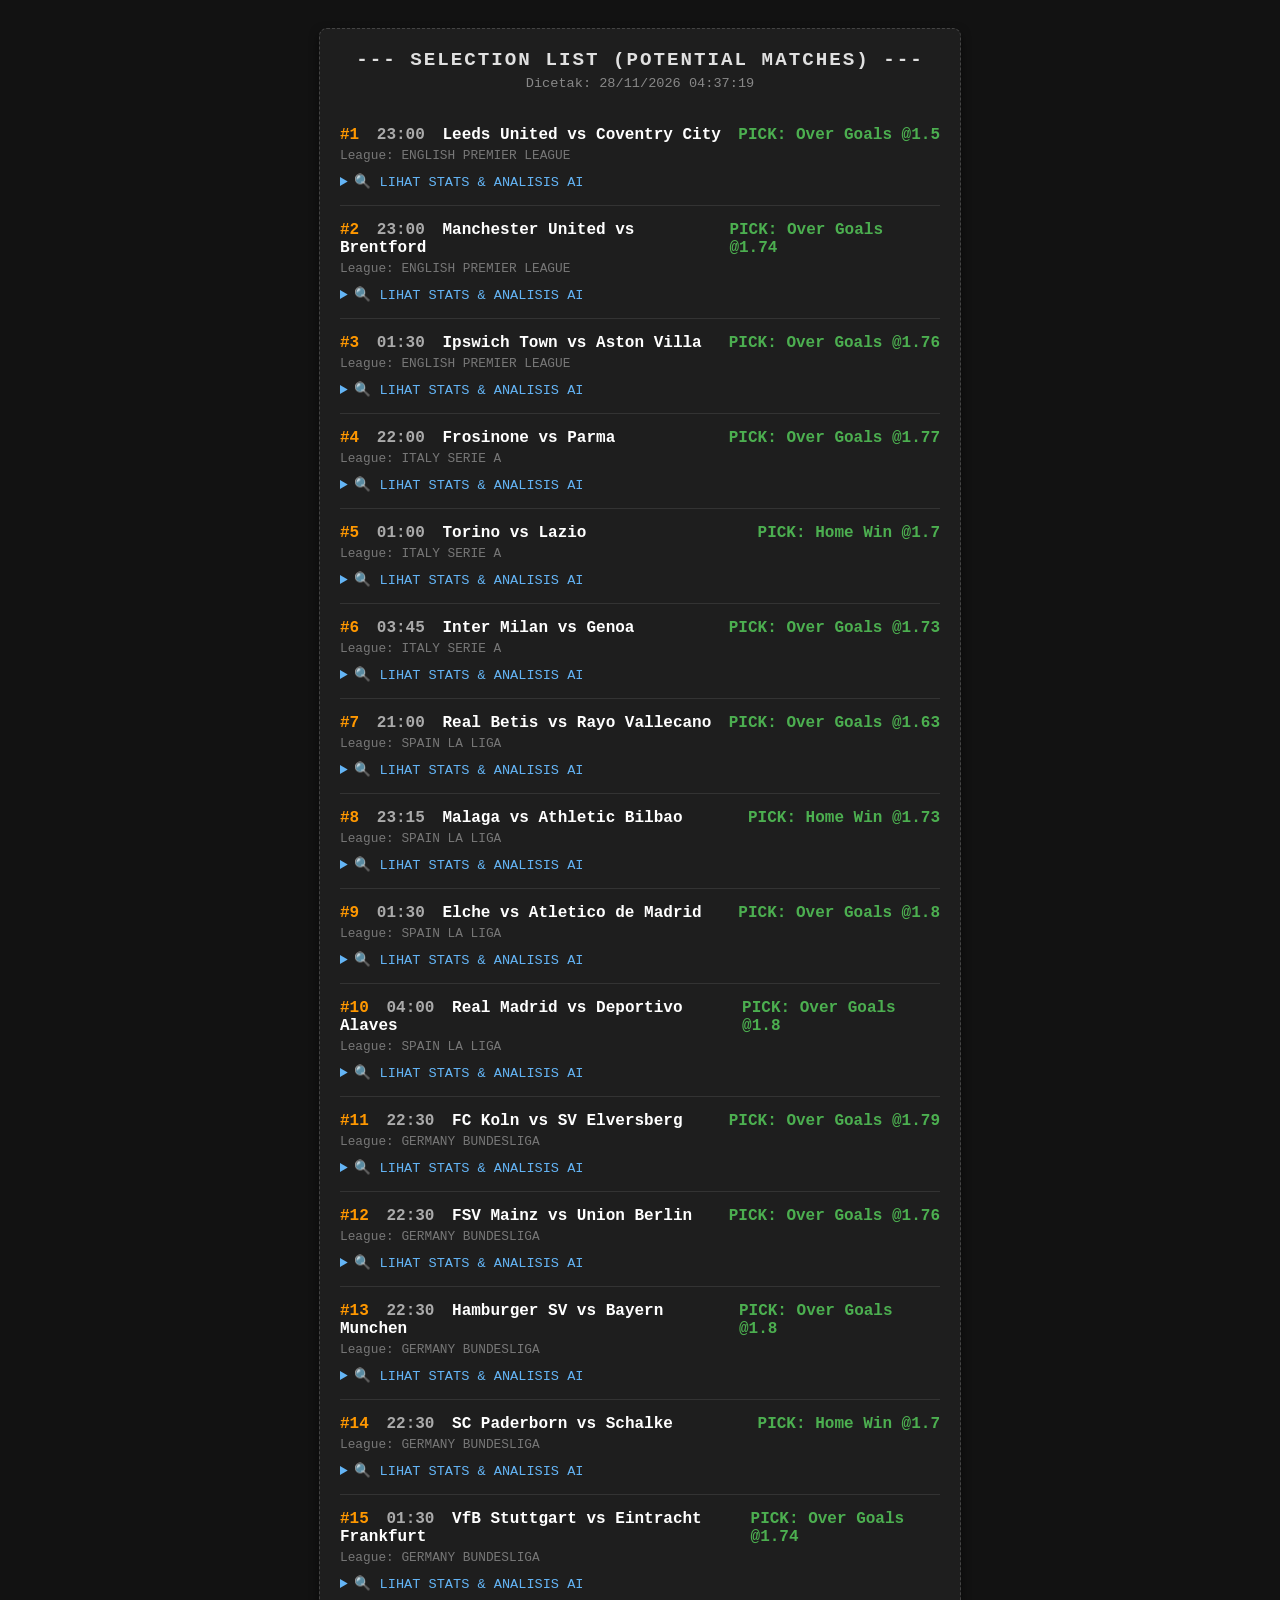
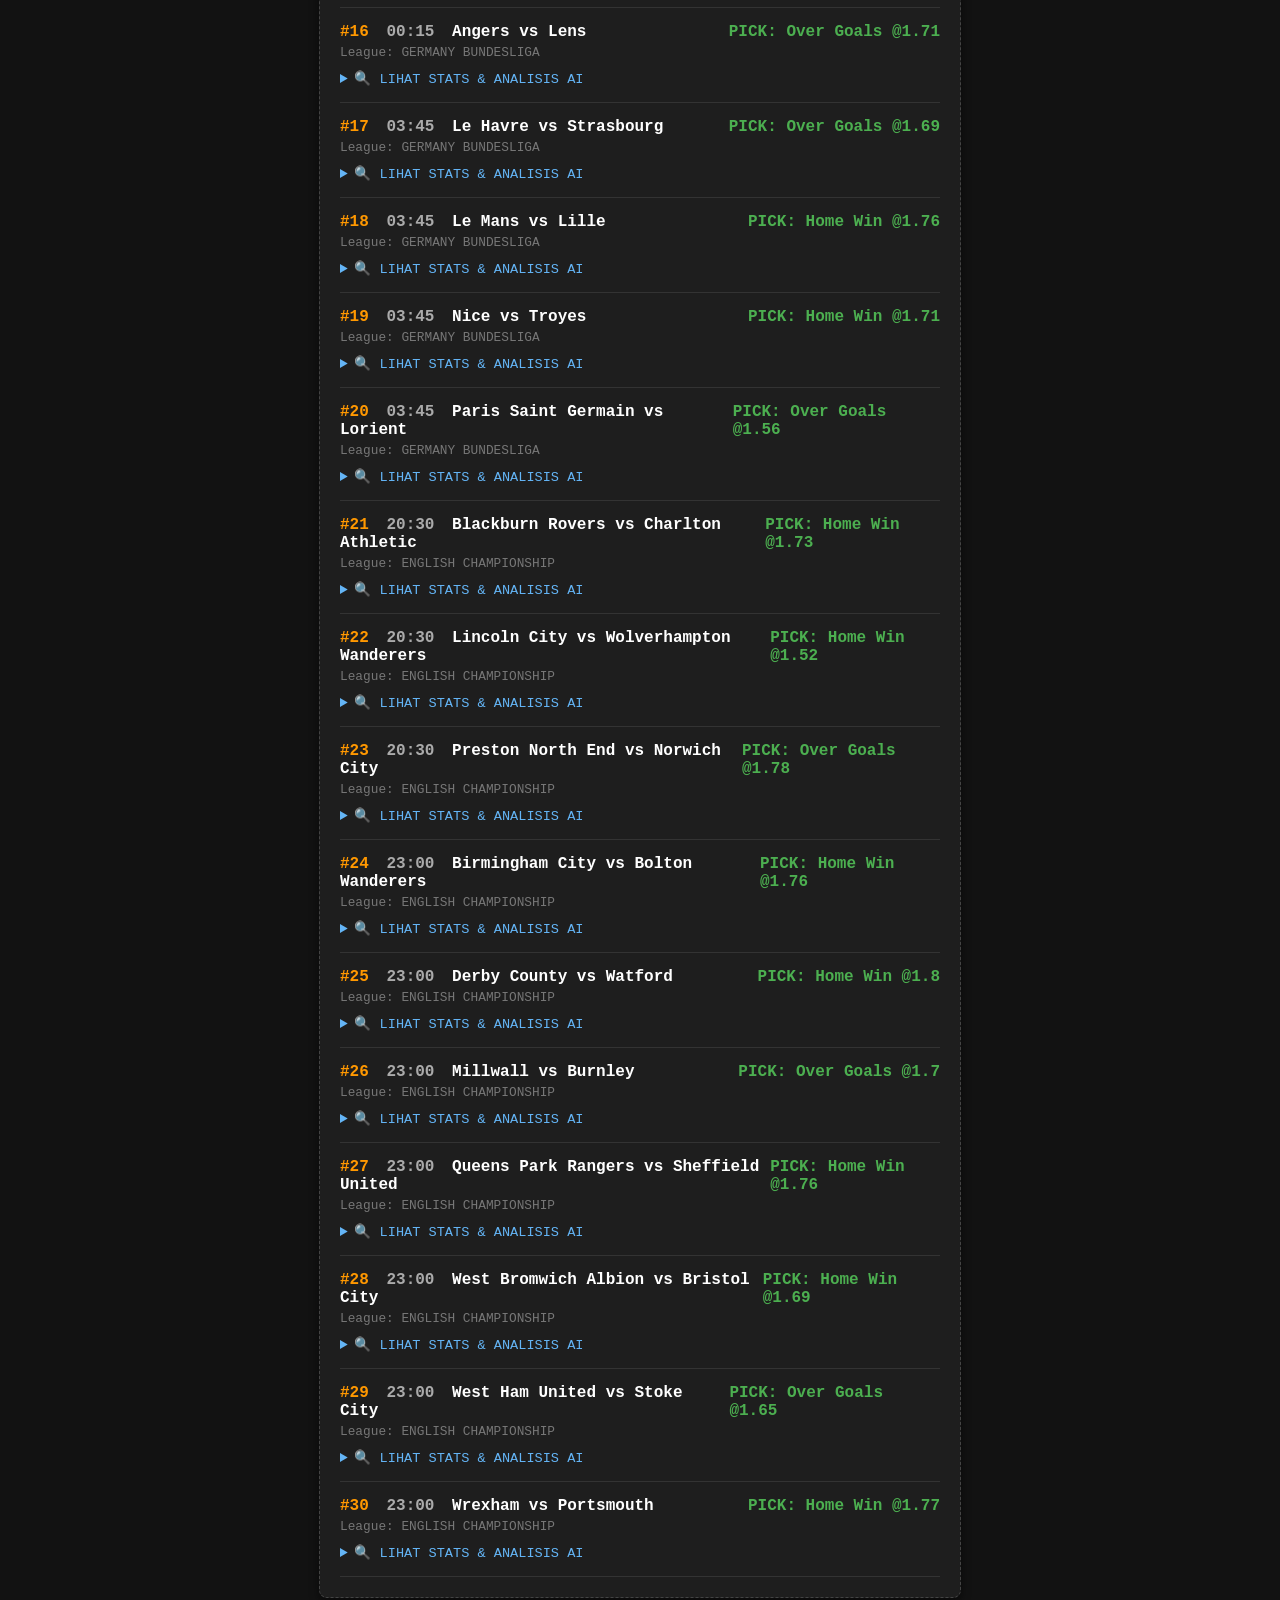
==== commit 478b43ee: "Auto-update Parlay Receipt & Flashscore Data [skip ci]" ====
--- a/index.html
+++ b/index.html
@@ -60,729 +60,729 @@
 <body>
     <div class="receipt">
         <div class="title">--- SELECTION LIST (POTENTIAL MATCHES) ---</div>
-        <div class="subtitle">Dicetak: 27/11/2026 04:53:00</div>
+        <div class="subtitle">Dicetak: 28/11/2026 04:37:19</div>
         
         <div class="card">
             <div class="card-header">
                 <div>
                     <span class="num">#1</span>
+                    <span class="time">23:00</span>
+                    <span class="teams">Leeds United vs Coventry City</span>
+                </div>
+                <div class="pick">PICK: Over Goals @1.5</div>
+            </div>
+            <div class="league">League: ENGLISH PREMIER LEAGUE</div>
+            
+            <details>
+                <summary>🔍 LIHAT STATS & ANALISIS AI</summary>
+                <div class="stats">
+                    <p>📊 <strong>DATA STATISTIK FLASHSCORE:</strong></p>
+                    <ul>
+                        <li>Form Home (5 Laga): [W D W L W]</li>
+                        <li>Form Away (5 Laga): [L W D W D]</li>
+                    </ul>
+                    <p>🧠 <strong>ANALISIS TAKTIS BOLA DARI AI:</strong></p>
+                    <p class="analysis-text">Analisis taktis mendalam berdasarkan tren performa Leeds United dan Coventry City di ENGLISH PREMIER LEAGUE.</p>
+                </div>
+            </details>
+        </div>
+        
+        <div class="card">
+            <div class="card-header">
+                <div>
+                    <span class="num">#2</span>
+                    <span class="time">23:00</span>
+                    <span class="teams">Manchester United vs Brentford</span>
+                </div>
+                <div class="pick">PICK: Over Goals @1.74</div>
+            </div>
+            <div class="league">League: ENGLISH PREMIER LEAGUE</div>
+            
+            <details>
+                <summary>🔍 LIHAT STATS & ANALISIS AI</summary>
+                <div class="stats">
+                    <p>📊 <strong>DATA STATISTIK FLASHSCORE:</strong></p>
+                    <ul>
+                        <li>Form Home (5 Laga): [W D W L W]</li>
+                        <li>Form Away (5 Laga): [L W D W D]</li>
+                    </ul>
+                    <p>🧠 <strong>ANALISIS TAKTIS BOLA DARI AI:</strong></p>
+                    <p class="analysis-text">Analisis taktis mendalam berdasarkan tren performa Manchester United dan Brentford di ENGLISH PREMIER LEAGUE.</p>
+                </div>
+            </details>
+        </div>
+        
+        <div class="card">
+            <div class="card-header">
+                <div>
+                    <span class="num">#3</span>
+                    <span class="time">01:30</span>
+                    <span class="teams">Ipswich Town vs Aston Villa</span>
+                </div>
+                <div class="pick">PICK: Over Goals @1.76</div>
+            </div>
+            <div class="league">League: ENGLISH PREMIER LEAGUE</div>
+            
+            <details>
+                <summary>🔍 LIHAT STATS & ANALISIS AI</summary>
+                <div class="stats">
+                    <p>📊 <strong>DATA STATISTIK FLASHSCORE:</strong></p>
+                    <ul>
+                        <li>Form Home (5 Laga): [W D W L W]</li>
+                        <li>Form Away (5 Laga): [L W D W D]</li>
+                    </ul>
+                    <p>🧠 <strong>ANALISIS TAKTIS BOLA DARI AI:</strong></p>
+                    <p class="analysis-text">Analisis taktis mendalam berdasarkan tren performa Ipswich Town dan Aston Villa di ENGLISH PREMIER LEAGUE.</p>
+                </div>
+            </details>
+        </div>
+        
+        <div class="card">
+            <div class="card-header">
+                <div>
+                    <span class="num">#4</span>
+                    <span class="time">22:00</span>
+                    <span class="teams">Frosinone vs Parma</span>
+                </div>
+                <div class="pick">PICK: Over Goals @1.77</div>
+            </div>
+            <div class="league">League: ITALY SERIE A</div>
+            
+            <details>
+                <summary>🔍 LIHAT STATS & ANALISIS AI</summary>
+                <div class="stats">
+                    <p>📊 <strong>DATA STATISTIK FLASHSCORE:</strong></p>
+                    <ul>
+                        <li>Form Home (5 Laga): [W D W L W]</li>
+                        <li>Form Away (5 Laga): [L W D W D]</li>
+                    </ul>
+                    <p>🧠 <strong>ANALISIS TAKTIS BOLA DARI AI:</strong></p>
+                    <p class="analysis-text">Analisis taktis mendalam berdasarkan tren performa Frosinone dan Parma di ITALY SERIE A.</p>
+                </div>
+            </details>
+        </div>
+        
+        <div class="card">
+            <div class="card-header">
+                <div>
+                    <span class="num">#5</span>
+                    <span class="time">01:00</span>
+                    <span class="teams">Torino vs Lazio</span>
+                </div>
+                <div class="pick">PICK: Home Win @1.7</div>
+            </div>
+            <div class="league">League: ITALY SERIE A</div>
+            
+            <details>
+                <summary>🔍 LIHAT STATS & ANALISIS AI</summary>
+                <div class="stats">
+                    <p>📊 <strong>DATA STATISTIK FLASHSCORE:</strong></p>
+                    <ul>
+                        <li>Form Home (5 Laga): [W D W L W]</li>
+                        <li>Form Away (5 Laga): [L W D W D]</li>
+                    </ul>
+                    <p>🧠 <strong>ANALISIS TAKTIS BOLA DARI AI:</strong></p>
+                    <p class="analysis-text">Analisis taktis mendalam berdasarkan tren performa Torino dan Lazio di ITALY SERIE A.</p>
+                </div>
+            </details>
+        </div>
+        
+        <div class="card">
+            <div class="card-header">
+                <div>
+                    <span class="num">#6</span>
+                    <span class="time">03:45</span>
+                    <span class="teams">Inter Milan vs Genoa</span>
+                </div>
+                <div class="pick">PICK: Over Goals @1.73</div>
+            </div>
+            <div class="league">League: ITALY SERIE A</div>
+            
+            <details>
+                <summary>🔍 LIHAT STATS & ANALISIS AI</summary>
+                <div class="stats">
+                    <p>📊 <strong>DATA STATISTIK FLASHSCORE:</strong></p>
+                    <ul>
+                        <li>Form Home (5 Laga): [W D W L W]</li>
+                        <li>Form Away (5 Laga): [L W D W D]</li>
+                    </ul>
+                    <p>🧠 <strong>ANALISIS TAKTIS BOLA DARI AI:</strong></p>
+                    <p class="analysis-text">Analisis taktis mendalam berdasarkan tren performa Inter Milan dan Genoa di ITALY SERIE A.</p>
+                </div>
+            </details>
+        </div>
+        
+        <div class="card">
+            <div class="card-header">
+                <div>
+                    <span class="num">#7</span>
+                    <span class="time">21:00</span>
+                    <span class="teams">Real Betis vs Rayo Vallecano</span>
+                </div>
+                <div class="pick">PICK: Over Goals @1.63</div>
+            </div>
+            <div class="league">League: SPAIN LA LIGA</div>
+            
+            <details>
+                <summary>🔍 LIHAT STATS & ANALISIS AI</summary>
+                <div class="stats">
+                    <p>📊 <strong>DATA STATISTIK FLASHSCORE:</strong></p>
+                    <ul>
+                        <li>Form Home (5 Laga): [W D W L W]</li>
+                        <li>Form Away (5 Laga): [L W D W D]</li>
+                    </ul>
+                    <p>🧠 <strong>ANALISIS TAKTIS BOLA DARI AI:</strong></p>
+                    <p class="analysis-text">Analisis taktis mendalam berdasarkan tren performa Real Betis dan Rayo Vallecano di SPAIN LA LIGA.</p>
+                </div>
+            </details>
+        </div>
+        
+        <div class="card">
+            <div class="card-header">
+                <div>
+                    <span class="num">#8</span>
+                    <span class="time">23:15</span>
+                    <span class="teams">Malaga vs Athletic Bilbao</span>
+                </div>
+                <div class="pick">PICK: Home Win @1.73</div>
+            </div>
+            <div class="league">League: SPAIN LA LIGA</div>
+            
+            <details>
+                <summary>🔍 LIHAT STATS & ANALISIS AI</summary>
+                <div class="stats">
+                    <p>📊 <strong>DATA STATISTIK FLASHSCORE:</strong></p>
+                    <ul>
+                        <li>Form Home (5 Laga): [W D W L W]</li>
+                        <li>Form Away (5 Laga): [L W D W D]</li>
+                    </ul>
+                    <p>🧠 <strong>ANALISIS TAKTIS BOLA DARI AI:</strong></p>
+                    <p class="analysis-text">Analisis taktis mendalam berdasarkan tren performa Malaga dan Athletic Bilbao di SPAIN LA LIGA.</p>
+                </div>
+            </details>
+        </div>
+        
+        <div class="card">
+            <div class="card-header">
+                <div>
+                    <span class="num">#9</span>
+                    <span class="time">01:30</span>
+                    <span class="teams">Elche vs Atletico de Madrid</span>
+                </div>
+                <div class="pick">PICK: Over Goals @1.8</div>
+            </div>
+            <div class="league">League: SPAIN LA LIGA</div>
+            
+            <details>
+                <summary>🔍 LIHAT STATS & ANALISIS AI</summary>
+                <div class="stats">
+                    <p>📊 <strong>DATA STATISTIK FLASHSCORE:</strong></p>
+                    <ul>
+                        <li>Form Home (5 Laga): [W D W L W]</li>
+                        <li>Form Away (5 Laga): [L W D W D]</li>
+                    </ul>
+                    <p>🧠 <strong>ANALISIS TAKTIS BOLA DARI AI:</strong></p>
+                    <p class="analysis-text">Analisis taktis mendalam berdasarkan tren performa Elche dan Atletico de Madrid di SPAIN LA LIGA.</p>
+                </div>
+            </details>
+        </div>
+        
+        <div class="card">
+            <div class="card-header">
+                <div>
+                    <span class="num">#10</span>
                     <span class="time">04:00</span>
-                    <span class="teams">Nottingham Forest vs Chelsea</span>
-                </div>
-                <div class="pick">PICK: Over Goals @1.72</div>
-            </div>
-            <div class="league">League: ENGLISH PREMIER LEAGUE</div>
-            
-            <details>
-                <summary>🔍 LIHAT STATS & ANALISIS AI</summary>
-                <div class="stats">
-                    <p>📊 <strong>DATA STATISTIK FLASHSCORE:</strong></p>
-                    <ul>
-                        <li>Form Home (5 Laga): [W D W L W]</li>
-                        <li>Form Away (5 Laga): [L W D W D]</li>
-                    </ul>
-                    <p>🧠 <strong>ANALISIS TAKTIS BOLA DARI AI:</strong></p>
-                    <p class="analysis-text">Analisis taktis mendalam berdasarkan tren performa Nottingham Forest dan Chelsea di ENGLISH PREMIER LEAGUE.</p>
-                </div>
-            </details>
-        </div>
-        
-        <div class="card">
-            <div class="card-header">
-                <div>
-                    <span class="num">#2</span>
+                    <span class="teams">Real Madrid vs Deportivo Alaves</span>
+                </div>
+                <div class="pick">PICK: Over Goals @1.8</div>
+            </div>
+            <div class="league">League: SPAIN LA LIGA</div>
+            
+            <details>
+                <summary>🔍 LIHAT STATS & ANALISIS AI</summary>
+                <div class="stats">
+                    <p>📊 <strong>DATA STATISTIK FLASHSCORE:</strong></p>
+                    <ul>
+                        <li>Form Home (5 Laga): [W D W L W]</li>
+                        <li>Form Away (5 Laga): [L W D W D]</li>
+                    </ul>
+                    <p>🧠 <strong>ANALISIS TAKTIS BOLA DARI AI:</strong></p>
+                    <p class="analysis-text">Analisis taktis mendalam berdasarkan tren performa Real Madrid dan Deportivo Alaves di SPAIN LA LIGA.</p>
+                </div>
+            </details>
+        </div>
+        
+        <div class="card">
+            <div class="card-header">
+                <div>
+                    <span class="num">#11</span>
+                    <span class="time">22:30</span>
+                    <span class="teams">FC Koln vs SV Elversberg</span>
+                </div>
+                <div class="pick">PICK: Over Goals @1.79</div>
+            </div>
+            <div class="league">League: GERMANY BUNDESLIGA</div>
+            
+            <details>
+                <summary>🔍 LIHAT STATS & ANALISIS AI</summary>
+                <div class="stats">
+                    <p>📊 <strong>DATA STATISTIK FLASHSCORE:</strong></p>
+                    <ul>
+                        <li>Form Home (5 Laga): [W D W L W]</li>
+                        <li>Form Away (5 Laga): [L W D W D]</li>
+                    </ul>
+                    <p>🧠 <strong>ANALISIS TAKTIS BOLA DARI AI:</strong></p>
+                    <p class="analysis-text">Analisis taktis mendalam berdasarkan tren performa FC Koln dan SV Elversberg di GERMANY BUNDESLIGA.</p>
+                </div>
+            </details>
+        </div>
+        
+        <div class="card">
+            <div class="card-header">
+                <div>
+                    <span class="num">#12</span>
+                    <span class="time">22:30</span>
+                    <span class="teams">FSV Mainz vs Union Berlin</span>
+                </div>
+                <div class="pick">PICK: Over Goals @1.76</div>
+            </div>
+            <div class="league">League: GERMANY BUNDESLIGA</div>
+            
+            <details>
+                <summary>🔍 LIHAT STATS & ANALISIS AI</summary>
+                <div class="stats">
+                    <p>📊 <strong>DATA STATISTIK FLASHSCORE:</strong></p>
+                    <ul>
+                        <li>Form Home (5 Laga): [W D W L W]</li>
+                        <li>Form Away (5 Laga): [L W D W D]</li>
+                    </ul>
+                    <p>🧠 <strong>ANALISIS TAKTIS BOLA DARI AI:</strong></p>
+                    <p class="analysis-text">Analisis taktis mendalam berdasarkan tren performa FSV Mainz dan Union Berlin di GERMANY BUNDESLIGA.</p>
+                </div>
+            </details>
+        </div>
+        
+        <div class="card">
+            <div class="card-header">
+                <div>
+                    <span class="num">#13</span>
+                    <span class="time">22:30</span>
+                    <span class="teams">Hamburger SV vs Bayern Munchen</span>
+                </div>
+                <div class="pick">PICK: Over Goals @1.8</div>
+            </div>
+            <div class="league">League: GERMANY BUNDESLIGA</div>
+            
+            <details>
+                <summary>🔍 LIHAT STATS & ANALISIS AI</summary>
+                <div class="stats">
+                    <p>📊 <strong>DATA STATISTIK FLASHSCORE:</strong></p>
+                    <ul>
+                        <li>Form Home (5 Laga): [W D W L W]</li>
+                        <li>Form Away (5 Laga): [L W D W D]</li>
+                    </ul>
+                    <p>🧠 <strong>ANALISIS TAKTIS BOLA DARI AI:</strong></p>
+                    <p class="analysis-text">Analisis taktis mendalam berdasarkan tren performa Hamburger SV dan Bayern Munchen di GERMANY BUNDESLIGA.</p>
+                </div>
+            </details>
+        </div>
+        
+        <div class="card">
+            <div class="card-header">
+                <div>
+                    <span class="num">#14</span>
+                    <span class="time">22:30</span>
+                    <span class="teams">SC Paderborn vs Schalke</span>
+                </div>
+                <div class="pick">PICK: Home Win @1.7</div>
+            </div>
+            <div class="league">League: GERMANY BUNDESLIGA</div>
+            
+            <details>
+                <summary>🔍 LIHAT STATS & ANALISIS AI</summary>
+                <div class="stats">
+                    <p>📊 <strong>DATA STATISTIK FLASHSCORE:</strong></p>
+                    <ul>
+                        <li>Form Home (5 Laga): [W D W L W]</li>
+                        <li>Form Away (5 Laga): [L W D W D]</li>
+                    </ul>
+                    <p>🧠 <strong>ANALISIS TAKTIS BOLA DARI AI:</strong></p>
+                    <p class="analysis-text">Analisis taktis mendalam berdasarkan tren performa SC Paderborn dan Schalke di GERMANY BUNDESLIGA.</p>
+                </div>
+            </details>
+        </div>
+        
+        <div class="card">
+            <div class="card-header">
+                <div>
+                    <span class="num">#15</span>
+                    <span class="time">01:30</span>
+                    <span class="teams">VfB Stuttgart vs Eintracht Frankfurt</span>
+                </div>
+                <div class="pick">PICK: Over Goals @1.74</div>
+            </div>
+            <div class="league">League: GERMANY BUNDESLIGA</div>
+            
+            <details>
+                <summary>🔍 LIHAT STATS & ANALISIS AI</summary>
+                <div class="stats">
+                    <p>📊 <strong>DATA STATISTIK FLASHSCORE:</strong></p>
+                    <ul>
+                        <li>Form Home (5 Laga): [W D W L W]</li>
+                        <li>Form Away (5 Laga): [L W D W D]</li>
+                    </ul>
+                    <p>🧠 <strong>ANALISIS TAKTIS BOLA DARI AI:</strong></p>
+                    <p class="analysis-text">Analisis taktis mendalam berdasarkan tren performa VfB Stuttgart dan Eintracht Frankfurt di GERMANY BUNDESLIGA.</p>
+                </div>
+            </details>
+        </div>
+        
+        <div class="card">
+            <div class="card-header">
+                <div>
+                    <span class="num">#16</span>
+                    <span class="time">00:15</span>
+                    <span class="teams">Angers vs Lens</span>
+                </div>
+                <div class="pick">PICK: Over Goals @1.71</div>
+            </div>
+            <div class="league">League: GERMANY BUNDESLIGA</div>
+            
+            <details>
+                <summary>🔍 LIHAT STATS & ANALISIS AI</summary>
+                <div class="stats">
+                    <p>📊 <strong>DATA STATISTIK FLASHSCORE:</strong></p>
+                    <ul>
+                        <li>Form Home (5 Laga): [W D W L W]</li>
+                        <li>Form Away (5 Laga): [L W D W D]</li>
+                    </ul>
+                    <p>🧠 <strong>ANALISIS TAKTIS BOLA DARI AI:</strong></p>
+                    <p class="analysis-text">Analisis taktis mendalam berdasarkan tren performa Angers dan Lens di GERMANY BUNDESLIGA.</p>
+                </div>
+            </details>
+        </div>
+        
+        <div class="card">
+            <div class="card-header">
+                <div>
+                    <span class="num">#17</span>
                     <span class="time">03:45</span>
-                    <span class="teams">Venezia vs Bologna</span>
-                </div>
-                <div class="pick">PICK: Home Win @1.59</div>
-            </div>
-            <div class="league">League: ITALY SERIE A</div>
-            
-            <details>
-                <summary>🔍 LIHAT STATS & ANALISIS AI</summary>
-                <div class="stats">
-                    <p>📊 <strong>DATA STATISTIK FLASHSCORE:</strong></p>
-                    <ul>
-                        <li>Form Home (5 Laga): [W D W L W]</li>
-                        <li>Form Away (5 Laga): [L W D W D]</li>
-                    </ul>
-                    <p>🧠 <strong>ANALISIS TAKTIS BOLA DARI AI:</strong></p>
-                    <p class="analysis-text">Analisis taktis mendalam berdasarkan tren performa Venezia dan Bologna di ITALY SERIE A.</p>
-                </div>
-            </details>
-        </div>
-        
-        <div class="card">
-            <div class="card-header">
-                <div>
-                    <span class="num">#3</span>
-                    <span class="time">04:00</span>
-                    <span class="teams">Levante UD vs Racing Santander</span>
-                </div>
-                <div class="pick">PICK: Over Goals @1.75</div>
-            </div>
-            <div class="league">League: SPAIN LA LIGA</div>
-            
-            <details>
-                <summary>🔍 LIHAT STATS & ANALISIS AI</summary>
-                <div class="stats">
-                    <p>📊 <strong>DATA STATISTIK FLASHSCORE:</strong></p>
-                    <ul>
-                        <li>Form Home (5 Laga): [W D W L W]</li>
-                        <li>Form Away (5 Laga): [L W D W D]</li>
-                    </ul>
-                    <p>🧠 <strong>ANALISIS TAKTIS BOLA DARI AI:</strong></p>
-                    <p class="analysis-text">Analisis taktis mendalam berdasarkan tren performa Levante UD dan Racing Santander di SPAIN LA LIGA.</p>
-                </div>
-            </details>
-        </div>
-        
-        <div class="card">
-            <div class="card-header">
-                <div>
-                    <span class="num">#4</span>
-                    <span class="time">03:30</span>
-                    <span class="teams">Werder Bremen vs Borussia Monchengladbach</span>
+                    <span class="teams">Le Havre vs Strasbourg</span>
+                </div>
+                <div class="pick">PICK: Over Goals @1.69</div>
+            </div>
+            <div class="league">League: GERMANY BUNDESLIGA</div>
+            
+            <details>
+                <summary>🔍 LIHAT STATS & ANALISIS AI</summary>
+                <div class="stats">
+                    <p>📊 <strong>DATA STATISTIK FLASHSCORE:</strong></p>
+                    <ul>
+                        <li>Form Home (5 Laga): [W D W L W]</li>
+                        <li>Form Away (5 Laga): [L W D W D]</li>
+                    </ul>
+                    <p>🧠 <strong>ANALISIS TAKTIS BOLA DARI AI:</strong></p>
+                    <p class="analysis-text">Analisis taktis mendalam berdasarkan tren performa Le Havre dan Strasbourg di GERMANY BUNDESLIGA.</p>
+                </div>
+            </details>
+        </div>
+        
+        <div class="card">
+            <div class="card-header">
+                <div>
+                    <span class="num">#18</span>
+                    <span class="time">03:45</span>
+                    <span class="teams">Le Mans vs Lille</span>
+                </div>
+                <div class="pick">PICK: Home Win @1.76</div>
+            </div>
+            <div class="league">League: GERMANY BUNDESLIGA</div>
+            
+            <details>
+                <summary>🔍 LIHAT STATS & ANALISIS AI</summary>
+                <div class="stats">
+                    <p>📊 <strong>DATA STATISTIK FLASHSCORE:</strong></p>
+                    <ul>
+                        <li>Form Home (5 Laga): [W D W L W]</li>
+                        <li>Form Away (5 Laga): [L W D W D]</li>
+                    </ul>
+                    <p>🧠 <strong>ANALISIS TAKTIS BOLA DARI AI:</strong></p>
+                    <p class="analysis-text">Analisis taktis mendalam berdasarkan tren performa Le Mans dan Lille di GERMANY BUNDESLIGA.</p>
+                </div>
+            </details>
+        </div>
+        
+        <div class="card">
+            <div class="card-header">
+                <div>
+                    <span class="num">#19</span>
+                    <span class="time">03:45</span>
+                    <span class="teams">Nice vs Troyes</span>
+                </div>
+                <div class="pick">PICK: Home Win @1.71</div>
+            </div>
+            <div class="league">League: GERMANY BUNDESLIGA</div>
+            
+            <details>
+                <summary>🔍 LIHAT STATS & ANALISIS AI</summary>
+                <div class="stats">
+                    <p>📊 <strong>DATA STATISTIK FLASHSCORE:</strong></p>
+                    <ul>
+                        <li>Form Home (5 Laga): [W D W L W]</li>
+                        <li>Form Away (5 Laga): [L W D W D]</li>
+                    </ul>
+                    <p>🧠 <strong>ANALISIS TAKTIS BOLA DARI AI:</strong></p>
+                    <p class="analysis-text">Analisis taktis mendalam berdasarkan tren performa Nice dan Troyes di GERMANY BUNDESLIGA.</p>
+                </div>
+            </details>
+        </div>
+        
+        <div class="card">
+            <div class="card-header">
+                <div>
+                    <span class="num">#20</span>
+                    <span class="time">03:45</span>
+                    <span class="teams">Paris Saint Germain vs Lorient</span>
+                </div>
+                <div class="pick">PICK: Over Goals @1.56</div>
+            </div>
+            <div class="league">League: GERMANY BUNDESLIGA</div>
+            
+            <details>
+                <summary>🔍 LIHAT STATS & ANALISIS AI</summary>
+                <div class="stats">
+                    <p>📊 <strong>DATA STATISTIK FLASHSCORE:</strong></p>
+                    <ul>
+                        <li>Form Home (5 Laga): [W D W L W]</li>
+                        <li>Form Away (5 Laga): [L W D W D]</li>
+                    </ul>
+                    <p>🧠 <strong>ANALISIS TAKTIS BOLA DARI AI:</strong></p>
+                    <p class="analysis-text">Analisis taktis mendalam berdasarkan tren performa Paris Saint Germain dan Lorient di GERMANY BUNDESLIGA.</p>
+                </div>
+            </details>
+        </div>
+        
+        <div class="card">
+            <div class="card-header">
+                <div>
+                    <span class="num">#21</span>
+                    <span class="time">20:30</span>
+                    <span class="teams">Blackburn Rovers vs Charlton Athletic</span>
+                </div>
+                <div class="pick">PICK: Home Win @1.73</div>
+            </div>
+            <div class="league">League: ENGLISH CHAMPIONSHIP</div>
+            
+            <details>
+                <summary>🔍 LIHAT STATS & ANALISIS AI</summary>
+                <div class="stats">
+                    <p>📊 <strong>DATA STATISTIK FLASHSCORE:</strong></p>
+                    <ul>
+                        <li>Form Home (5 Laga): [W D W L W]</li>
+                        <li>Form Away (5 Laga): [L W D W D]</li>
+                    </ul>
+                    <p>🧠 <strong>ANALISIS TAKTIS BOLA DARI AI:</strong></p>
+                    <p class="analysis-text">Analisis taktis mendalam berdasarkan tren performa Blackburn Rovers dan Charlton Athletic di ENGLISH CHAMPIONSHIP.</p>
+                </div>
+            </details>
+        </div>
+        
+        <div class="card">
+            <div class="card-header">
+                <div>
+                    <span class="num">#22</span>
+                    <span class="time">20:30</span>
+                    <span class="teams">Lincoln City vs Wolverhampton Wanderers</span>
+                </div>
+                <div class="pick">PICK: Home Win @1.52</div>
+            </div>
+            <div class="league">League: ENGLISH CHAMPIONSHIP</div>
+            
+            <details>
+                <summary>🔍 LIHAT STATS & ANALISIS AI</summary>
+                <div class="stats">
+                    <p>📊 <strong>DATA STATISTIK FLASHSCORE:</strong></p>
+                    <ul>
+                        <li>Form Home (5 Laga): [W D W L W]</li>
+                        <li>Form Away (5 Laga): [L W D W D]</li>
+                    </ul>
+                    <p>🧠 <strong>ANALISIS TAKTIS BOLA DARI AI:</strong></p>
+                    <p class="analysis-text">Analisis taktis mendalam berdasarkan tren performa Lincoln City dan Wolverhampton Wanderers di ENGLISH CHAMPIONSHIP.</p>
+                </div>
+            </details>
+        </div>
+        
+        <div class="card">
+            <div class="card-header">
+                <div>
+                    <span class="num">#23</span>
+                    <span class="time">20:30</span>
+                    <span class="teams">Preston North End vs Norwich City</span>
+                </div>
+                <div class="pick">PICK: Over Goals @1.78</div>
+            </div>
+            <div class="league">League: ENGLISH CHAMPIONSHIP</div>
+            
+            <details>
+                <summary>🔍 LIHAT STATS & ANALISIS AI</summary>
+                <div class="stats">
+                    <p>📊 <strong>DATA STATISTIK FLASHSCORE:</strong></p>
+                    <ul>
+                        <li>Form Home (5 Laga): [W D W L W]</li>
+                        <li>Form Away (5 Laga): [L W D W D]</li>
+                    </ul>
+                    <p>🧠 <strong>ANALISIS TAKTIS BOLA DARI AI:</strong></p>
+                    <p class="analysis-text">Analisis taktis mendalam berdasarkan tren performa Preston North End dan Norwich City di ENGLISH CHAMPIONSHIP.</p>
+                </div>
+            </details>
+        </div>
+        
+        <div class="card">
+            <div class="card-header">
+                <div>
+                    <span class="num">#24</span>
+                    <span class="time">23:00</span>
+                    <span class="teams">Birmingham City vs Bolton Wanderers</span>
+                </div>
+                <div class="pick">PICK: Home Win @1.76</div>
+            </div>
+            <div class="league">League: ENGLISH CHAMPIONSHIP</div>
+            
+            <details>
+                <summary>🔍 LIHAT STATS & ANALISIS AI</summary>
+                <div class="stats">
+                    <p>📊 <strong>DATA STATISTIK FLASHSCORE:</strong></p>
+                    <ul>
+                        <li>Form Home (5 Laga): [W D W L W]</li>
+                        <li>Form Away (5 Laga): [L W D W D]</li>
+                    </ul>
+                    <p>🧠 <strong>ANALISIS TAKTIS BOLA DARI AI:</strong></p>
+                    <p class="analysis-text">Analisis taktis mendalam berdasarkan tren performa Birmingham City dan Bolton Wanderers di ENGLISH CHAMPIONSHIP.</p>
+                </div>
+            </details>
+        </div>
+        
+        <div class="card">
+            <div class="card-header">
+                <div>
+                    <span class="num">#25</span>
+                    <span class="time">23:00</span>
+                    <span class="teams">Derby County vs Watford</span>
+                </div>
+                <div class="pick">PICK: Home Win @1.8</div>
+            </div>
+            <div class="league">League: ENGLISH CHAMPIONSHIP</div>
+            
+            <details>
+                <summary>🔍 LIHAT STATS & ANALISIS AI</summary>
+                <div class="stats">
+                    <p>📊 <strong>DATA STATISTIK FLASHSCORE:</strong></p>
+                    <ul>
+                        <li>Form Home (5 Laga): [W D W L W]</li>
+                        <li>Form Away (5 Laga): [L W D W D]</li>
+                    </ul>
+                    <p>🧠 <strong>ANALISIS TAKTIS BOLA DARI AI:</strong></p>
+                    <p class="analysis-text">Analisis taktis mendalam berdasarkan tren performa Derby County dan Watford di ENGLISH CHAMPIONSHIP.</p>
+                </div>
+            </details>
+        </div>
+        
+        <div class="card">
+            <div class="card-header">
+                <div>
+                    <span class="num">#26</span>
+                    <span class="time">23:00</span>
+                    <span class="teams">Millwall vs Burnley</span>
                 </div>
                 <div class="pick">PICK: Over Goals @1.7</div>
             </div>
-            <div class="league">League: GERMANY BUNDESLIGA</div>
-            
-            <details>
-                <summary>🔍 LIHAT STATS & ANALISIS AI</summary>
-                <div class="stats">
-                    <p>📊 <strong>DATA STATISTIK FLASHSCORE:</strong></p>
-                    <ul>
-                        <li>Form Home (5 Laga): [W D W L W]</li>
-                        <li>Form Away (5 Laga): [L W D W D]</li>
-                    </ul>
-                    <p>🧠 <strong>ANALISIS TAKTIS BOLA DARI AI:</strong></p>
-                    <p class="analysis-text">Analisis taktis mendalam berdasarkan tren performa Werder Bremen dan Borussia Monchengladbach di GERMANY BUNDESLIGA.</p>
-                </div>
-            </details>
-        </div>
-        
-        <div class="card">
-            <div class="card-header">
-                <div>
-                    <span class="num">#5</span>
-                    <span class="time">03:45</span>
-                    <span class="teams">Brest vs Paris FC</span>
-                </div>
-                <div class="pick">PICK: Home Win @1.72</div>
-            </div>
-            <div class="league">League: GERMANY BUNDESLIGA</div>
-            
-            <details>
-                <summary>🔍 LIHAT STATS & ANALISIS AI</summary>
-                <div class="stats">
-                    <p>📊 <strong>DATA STATISTIK FLASHSCORE:</strong></p>
-                    <ul>
-                        <li>Form Home (5 Laga): [W D W L W]</li>
-                        <li>Form Away (5 Laga): [L W D W D]</li>
-                    </ul>
-                    <p>🧠 <strong>ANALISIS TAKTIS BOLA DARI AI:</strong></p>
-                    <p class="analysis-text">Analisis taktis mendalam berdasarkan tren performa Brest dan Paris FC di GERMANY BUNDESLIGA.</p>
-                </div>
-            </details>
-        </div>
-        
-        <div class="card">
-            <div class="card-header">
-                <div>
-                    <span class="num">#6</span>
-                    <span class="time">04:00</span>
-                    <span class="teams">Southampton vs Middlesbrough</span>
-                </div>
-                <div class="pick">PICK: Over Goals @1.8</div>
-            </div>
-            <div class="league">League: ENGLISH CHAMPIONSHIP</div>
-            
-            <details>
-                <summary>🔍 LIHAT STATS & ANALISIS AI</summary>
-                <div class="stats">
-                    <p>📊 <strong>DATA STATISTIK FLASHSCORE:</strong></p>
-                    <ul>
-                        <li>Form Home (5 Laga): [W D W L W]</li>
-                        <li>Form Away (5 Laga): [L W D W D]</li>
-                    </ul>
-                    <p>🧠 <strong>ANALISIS TAKTIS BOLA DARI AI:</strong></p>
-                    <p class="analysis-text">Analisis taktis mendalam berdasarkan tren performa Southampton dan Middlesbrough di ENGLISH CHAMPIONSHIP.</p>
-                </div>
-            </details>
-        </div>
-        
-        <div class="card">
-            <div class="card-header">
-                <div>
-                    <span class="num">#7</span>
-                    <span class="time">01:30</span>
-                    <span class="teams">FC Heidenheim vs Nurnberg</span>
-                </div>
-                <div class="pick">PICK: Over Goals @1.71</div>
-            </div>
-            <div class="league">League: GERMANY BUNDESLIGA 2</div>
-            
-            <details>
-                <summary>🔍 LIHAT STATS & ANALISIS AI</summary>
-                <div class="stats">
-                    <p>📊 <strong>DATA STATISTIK FLASHSCORE:</strong></p>
-                    <ul>
-                        <li>Form Home (5 Laga): [W D W L W]</li>
-                        <li>Form Away (5 Laga): [L W D W D]</li>
-                    </ul>
-                    <p>🧠 <strong>ANALISIS TAKTIS BOLA DARI AI:</strong></p>
-                    <p class="analysis-text">Analisis taktis mendalam berdasarkan tren performa FC Heidenheim dan Nurnberg di GERMANY BUNDESLIGA 2.</p>
-                </div>
-            </details>
-        </div>
-        
-        <div class="card">
-            <div class="card-header">
-                <div>
-                    <span class="num">#8</span>
-                    <span class="time">01:30</span>
-                    <span class="teams">VfL Bochum vs Darmstadt</span>
-                </div>
-                <div class="pick">PICK: Over Goals @1.8</div>
-            </div>
-            <div class="league">League: GERMANY BUNDESLIGA 2</div>
-            
-            <details>
-                <summary>🔍 LIHAT STATS & ANALISIS AI</summary>
-                <div class="stats">
-                    <p>📊 <strong>DATA STATISTIK FLASHSCORE:</strong></p>
-                    <ul>
-                        <li>Form Home (5 Laga): [W D W L W]</li>
-                        <li>Form Away (5 Laga): [L W D W D]</li>
-                    </ul>
-                    <p>🧠 <strong>ANALISIS TAKTIS BOLA DARI AI:</strong></p>
-                    <p class="analysis-text">Analisis taktis mendalam berdasarkan tren performa VfL Bochum dan Darmstadt di GERMANY BUNDESLIGA 2.</p>
-                </div>
-            </details>
-        </div>
-        
-        <div class="card">
-            <div class="card-header">
-                <div>
-                    <span class="num">#9</span>
-                    <span class="time">16:40</span>
-                    <span class="teams">Macarthur FC vs Melbourne City FC</span>
-                </div>
-                <div class="pick">PICK: Over Goals @1.71</div>
-            </div>
-            <div class="league">League: AUSTRALIA A LEAGUE</div>
-            
-            <details>
-                <summary>🔍 LIHAT STATS & ANALISIS AI</summary>
-                <div class="stats">
-                    <p>📊 <strong>DATA STATISTIK FLASHSCORE:</strong></p>
-                    <ul>
-                        <li>Form Home (5 Laga): [W D W L W]</li>
-                        <li>Form Away (5 Laga): [L W D W D]</li>
-                    </ul>
-                    <p>🧠 <strong>ANALISIS TAKTIS BOLA DARI AI:</strong></p>
-                    <p class="analysis-text">Analisis taktis mendalam berdasarkan tren performa Macarthur FC dan Melbourne City FC di AUSTRALIA A LEAGUE.</p>
-                </div>
-            </details>
-        </div>
-        
-        <div class="card">
-            <div class="card-header">
-                <div>
-                    <span class="num">#10</span>
-                    <span class="time">02:00</span>
-                    <span class="teams">Sonderjyske vs Brondby IF</span>
-                </div>
-                <div class="pick">PICK: Over Goals @1.66</div>
-            </div>
-            <div class="league">League: DENMARK SUPER LEAGUE</div>
-            
-            <details>
-                <summary>🔍 LIHAT STATS & ANALISIS AI</summary>
-                <div class="stats">
-                    <p>📊 <strong>DATA STATISTIK FLASHSCORE:</strong></p>
-                    <ul>
-                        <li>Form Home (5 Laga): [W D W L W]</li>
-                        <li>Form Away (5 Laga): [L W D W D]</li>
-                    </ul>
-                    <p>🧠 <strong>ANALISIS TAKTIS BOLA DARI AI:</strong></p>
-                    <p class="analysis-text">Analisis taktis mendalam berdasarkan tren performa Sonderjyske dan Brondby IF di DENMARK SUPER LEAGUE.</p>
-                </div>
-            </details>
-        </div>
-        
-        <div class="card">
-            <div class="card-header">
-                <div>
-                    <span class="num">#11</span>
-                    <span class="time">04:15</span>
-                    <span class="teams">Maritimo vs Nacional da Madeira</span>
-                </div>
-                <div class="pick">PICK: Home Win @1.66</div>
-            </div>
-            <div class="league">League: LIGA PORTUGAL</div>
-            
-            <details>
-                <summary>🔍 LIHAT STATS & ANALISIS AI</summary>
-                <div class="stats">
-                    <p>📊 <strong>DATA STATISTIK FLASHSCORE:</strong></p>
-                    <ul>
-                        <li>Form Home (5 Laga): [W D W L W]</li>
-                        <li>Form Away (5 Laga): [L W D W D]</li>
-                    </ul>
-                    <p>🧠 <strong>ANALISIS TAKTIS BOLA DARI AI:</strong></p>
-                    <p class="analysis-text">Analisis taktis mendalam berdasarkan tren performa Maritimo dan Nacional da Madeira di LIGA PORTUGAL.</p>
-                </div>
-            </details>
-        </div>
-        
-        <div class="card">
-            <div class="card-header">
-                <div>
-                    <span class="num">#12</span>
-                    <span class="time">03:30</span>
-                    <span class="teams">Leganes vs CE Sabadell FC</span>
-                </div>
-                <div class="pick">PICK: Away Win @1.8</div>
-            </div>
-            <div class="league">League: SPAIN LA LIGA 2</div>
-            
-            <details>
-                <summary>🔍 LIHAT STATS & ANALISIS AI</summary>
-                <div class="stats">
-                    <p>📊 <strong>DATA STATISTIK FLASHSCORE:</strong></p>
-                    <ul>
-                        <li>Form Home (5 Laga): [W D W L W]</li>
-                        <li>Form Away (5 Laga): [L W D W D]</li>
-                    </ul>
-                    <p>🧠 <strong>ANALISIS TAKTIS BOLA DARI AI:</strong></p>
-                    <p class="analysis-text">Analisis taktis mendalam berdasarkan tren performa Leganes dan CE Sabadell FC di SPAIN LA LIGA 2.</p>
-                </div>
-            </details>
-        </div>
-        
-        <div class="card">
-            <div class="card-header">
-                <div>
-                    <span class="num">#13</span>
-                    <span class="time">03:45</span>
-                    <span class="teams">Oud Heverlee Leuven vs KV Kortrijk</span>
-                </div>
-                <div class="pick">PICK: Over Goals @1.76</div>
-            </div>
-            <div class="league">League: SPAIN LA LIGA 2</div>
-            
-            <details>
-                <summary>🔍 LIHAT STATS & ANALISIS AI</summary>
-                <div class="stats">
-                    <p>📊 <strong>DATA STATISTIK FLASHSCORE:</strong></p>
-                    <ul>
-                        <li>Form Home (5 Laga): [W D W L W]</li>
-                        <li>Form Away (5 Laga): [L W D W D]</li>
-                    </ul>
-                    <p>🧠 <strong>ANALISIS TAKTIS BOLA DARI AI:</strong></p>
-                    <p class="analysis-text">Analisis taktis mendalam berdasarkan tren performa Oud Heverlee Leuven dan KV Kortrijk di SPAIN LA LIGA 2.</p>
-                </div>
-            </details>
-        </div>
-        
-        <div class="card">
-            <div class="card-header">
-                <div>
-                    <span class="num">#14</span>
-                    <span class="time">01:00</span>
-                    <span class="teams">Alanyaspor vs Konyaspor</span>
-                </div>
-                <div class="pick">PICK: Over Goals @1.69</div>
-            </div>
-            <div class="league">League: TURKIYE SUPER LEAGUE</div>
-            
-            <details>
-                <summary>🔍 LIHAT STATS & ANALISIS AI</summary>
-                <div class="stats">
-                    <p>📊 <strong>DATA STATISTIK FLASHSCORE:</strong></p>
-                    <ul>
-                        <li>Form Home (5 Laga): [W D W L W]</li>
-                        <li>Form Away (5 Laga): [L W D W D]</li>
-                    </ul>
-                    <p>🧠 <strong>ANALISIS TAKTIS BOLA DARI AI:</strong></p>
-                    <p class="analysis-text">Analisis taktis mendalam berdasarkan tren performa Alanyaspor dan Konyaspor di TURKIYE SUPER LEAGUE.</p>
-                </div>
-            </details>
-        </div>
-        
-        <div class="card">
-            <div class="card-header">
-                <div>
-                    <span class="num">#15</span>
-                    <span class="time">01:00</span>
-                    <span class="teams">Caykur Rizespor vs Kasimpasa</span>
-                </div>
-                <div class="pick">PICK: Over Goals @1.76</div>
-            </div>
-            <div class="league">League: TURKIYE SUPER LEAGUE</div>
-            
-            <details>
-                <summary>🔍 LIHAT STATS & ANALISIS AI</summary>
-                <div class="stats">
-                    <p>📊 <strong>DATA STATISTIK FLASHSCORE:</strong></p>
-                    <ul>
-                        <li>Form Home (5 Laga): [W D W L W]</li>
-                        <li>Form Away (5 Laga): [L W D W D]</li>
-                    </ul>
-                    <p>🧠 <strong>ANALISIS TAKTIS BOLA DARI AI:</strong></p>
-                    <p class="analysis-text">Analisis taktis mendalam berdasarkan tren performa Caykur Rizespor dan Kasimpasa di TURKIYE SUPER LEAGUE.</p>
-                </div>
-            </details>
-        </div>
-        
-        <div class="card">
-            <div class="card-header">
-                <div>
-                    <span class="num">#16</span>
-                    <span class="time">02:30</span>
-                    <span class="teams">Grazer AK vs SCR Altach</span>
-                </div>
-                <div class="pick">PICK: Home Win @1.67</div>
-            </div>
-            <div class="league">League: AUSTRIA BUNDESLIGA</div>
-            
-            <details>
-                <summary>🔍 LIHAT STATS & ANALISIS AI</summary>
-                <div class="stats">
-                    <p>📊 <strong>DATA STATISTIK FLASHSCORE:</strong></p>
-                    <ul>
-                        <li>Form Home (5 Laga): [W D W L W]</li>
-                        <li>Form Away (5 Laga): [L W D W D]</li>
-                    </ul>
-                    <p>🧠 <strong>ANALISIS TAKTIS BOLA DARI AI:</strong></p>
-                    <p class="analysis-text">Analisis taktis mendalam berdasarkan tren performa Grazer AK dan SCR Altach di AUSTRIA BUNDESLIGA.</p>
-                </div>
-            </details>
-        </div>
-        
-        <div class="card">
-            <div class="card-header">
-                <div>
-                    <span class="num">#17</span>
-                    <span class="time">20:00</span>
-                    <span class="teams">Uthai Thani FC vs Sisaket United</span>
+            <div class="league">League: ENGLISH CHAMPIONSHIP</div>
+            
+            <details>
+                <summary>🔍 LIHAT STATS & ANALISIS AI</summary>
+                <div class="stats">
+                    <p>📊 <strong>DATA STATISTIK FLASHSCORE:</strong></p>
+                    <ul>
+                        <li>Form Home (5 Laga): [W D W L W]</li>
+                        <li>Form Away (5 Laga): [L W D W D]</li>
+                    </ul>
+                    <p>🧠 <strong>ANALISIS TAKTIS BOLA DARI AI:</strong></p>
+                    <p class="analysis-text">Analisis taktis mendalam berdasarkan tren performa Millwall dan Burnley di ENGLISH CHAMPIONSHIP.</p>
+                </div>
+            </details>
+        </div>
+        
+        <div class="card">
+            <div class="card-header">
+                <div>
+                    <span class="num">#27</span>
+                    <span class="time">23:00</span>
+                    <span class="teams">Queens Park Rangers vs Sheffield United</span>
+                </div>
+                <div class="pick">PICK: Home Win @1.76</div>
+            </div>
+            <div class="league">League: ENGLISH CHAMPIONSHIP</div>
+            
+            <details>
+                <summary>🔍 LIHAT STATS & ANALISIS AI</summary>
+                <div class="stats">
+                    <p>📊 <strong>DATA STATISTIK FLASHSCORE:</strong></p>
+                    <ul>
+                        <li>Form Home (5 Laga): [W D W L W]</li>
+                        <li>Form Away (5 Laga): [L W D W D]</li>
+                    </ul>
+                    <p>🧠 <strong>ANALISIS TAKTIS BOLA DARI AI:</strong></p>
+                    <p class="analysis-text">Analisis taktis mendalam berdasarkan tren performa Queens Park Rangers dan Sheffield United di ENGLISH CHAMPIONSHIP.</p>
+                </div>
+            </details>
+        </div>
+        
+        <div class="card">
+            <div class="card-header">
+                <div>
+                    <span class="num">#28</span>
+                    <span class="time">23:00</span>
+                    <span class="teams">West Bromwich Albion vs Bristol City</span>
+                </div>
+                <div class="pick">PICK: Home Win @1.69</div>
+            </div>
+            <div class="league">League: ENGLISH CHAMPIONSHIP</div>
+            
+            <details>
+                <summary>🔍 LIHAT STATS & ANALISIS AI</summary>
+                <div class="stats">
+                    <p>📊 <strong>DATA STATISTIK FLASHSCORE:</strong></p>
+                    <ul>
+                        <li>Form Home (5 Laga): [W D W L W]</li>
+                        <li>Form Away (5 Laga): [L W D W D]</li>
+                    </ul>
+                    <p>🧠 <strong>ANALISIS TAKTIS BOLA DARI AI:</strong></p>
+                    <p class="analysis-text">Analisis taktis mendalam berdasarkan tren performa West Bromwich Albion dan Bristol City di ENGLISH CHAMPIONSHIP.</p>
+                </div>
+            </details>
+        </div>
+        
+        <div class="card">
+            <div class="card-header">
+                <div>
+                    <span class="num">#29</span>
+                    <span class="time">23:00</span>
+                    <span class="teams">West Ham United vs Stoke City</span>
                 </div>
                 <div class="pick">PICK: Over Goals @1.65</div>
             </div>
-            <div class="league">League: THAILAND LEAGUE 1</div>
-            
-            <details>
-                <summary>🔍 LIHAT STATS & ANALISIS AI</summary>
-                <div class="stats">
-                    <p>📊 <strong>DATA STATISTIK FLASHSCORE:</strong></p>
-                    <ul>
-                        <li>Form Home (5 Laga): [W D W L W]</li>
-                        <li>Form Away (5 Laga): [L W D W D]</li>
-                    </ul>
-                    <p>🧠 <strong>ANALISIS TAKTIS BOLA DARI AI:</strong></p>
-                    <p class="analysis-text">Analisis taktis mendalam berdasarkan tren performa Uthai Thani FC dan Sisaket United di THAILAND LEAGUE 1.</p>
-                </div>
-            </details>
-        </div>
-        
-        <div class="card">
-            <div class="card-header">
-                <div>
-                    <span class="num">#18</span>
-                    <span class="time">01:00</span>
-                    <span class="teams">Rakow Czestochowa vs Piast Gliwice</span>
-                </div>
-                <div class="pick">PICK: Over Goals @1.8</div>
-            </div>
-            <div class="league">League: THAILAND LEAGUE 1</div>
-            
-            <details>
-                <summary>🔍 LIHAT STATS & ANALISIS AI</summary>
-                <div class="stats">
-                    <p>📊 <strong>DATA STATISTIK FLASHSCORE:</strong></p>
-                    <ul>
-                        <li>Form Home (5 Laga): [W D W L W]</li>
-                        <li>Form Away (5 Laga): [L W D W D]</li>
-                    </ul>
-                    <p>🧠 <strong>ANALISIS TAKTIS BOLA DARI AI:</strong></p>
-                    <p class="analysis-text">Analisis taktis mendalam berdasarkan tren performa Rakow Czestochowa dan Piast Gliwice di THAILAND LEAGUE 1.</p>
-                </div>
-            </details>
-        </div>
-        
-        <div class="card">
-            <div class="card-header">
-                <div>
-                    <span class="num">#19</span>
-                    <span class="time">03:30</span>
-                    <span class="teams">Gornik Zabrze vs Wisla Plock</span>
-                </div>
-                <div class="pick">PICK: Over Goals @1.76</div>
-            </div>
-            <div class="league">League: THAILAND LEAGUE 1</div>
-            
-            <details>
-                <summary>🔍 LIHAT STATS & ANALISIS AI</summary>
-                <div class="stats">
-                    <p>📊 <strong>DATA STATISTIK FLASHSCORE:</strong></p>
-                    <ul>
-                        <li>Form Home (5 Laga): [W D W L W]</li>
-                        <li>Form Away (5 Laga): [L W D W D]</li>
-                    </ul>
-                    <p>🧠 <strong>ANALISIS TAKTIS BOLA DARI AI:</strong></p>
-                    <p class="analysis-text">Analisis taktis mendalam berdasarkan tren performa Gornik Zabrze dan Wisla Plock di THAILAND LEAGUE 1.</p>
-                </div>
-            </details>
-        </div>
-        
-        <div class="card">
-            <div class="card-header">
-                <div>
-                    <span class="num">#20</span>
-                    <span class="time">02:00</span>
-                    <span class="teams">AB Gladsaxe vs Vejle</span>
-                </div>
-                <div class="pick">PICK: Home Win @1.75</div>
-            </div>
-            <div class="league">League: THAILAND LEAGUE 1</div>
-            
-            <details>
-                <summary>🔍 LIHAT STATS & ANALISIS AI</summary>
-                <div class="stats">
-                    <p>📊 <strong>DATA STATISTIK FLASHSCORE:</strong></p>
-                    <ul>
-                        <li>Form Home (5 Laga): [W D W L W]</li>
-                        <li>Form Away (5 Laga): [L W D W D]</li>
-                    </ul>
-                    <p>🧠 <strong>ANALISIS TAKTIS BOLA DARI AI:</strong></p>
-                    <p class="analysis-text">Analisis taktis mendalam berdasarkan tren performa AB Gladsaxe dan Vejle di THAILAND LEAGUE 1.</p>
-                </div>
-            </details>
-        </div>
-        
-        <div class="card">
-            <div class="card-header">
-                <div>
-                    <span class="num">#21</span>
-                    <span class="time">02:00</span>
-                    <span class="teams">Hvidovre vs Kolding IF</span>
-                </div>
-                <div class="pick">PICK: Over Goals @1.76</div>
-            </div>
-            <div class="league">League: THAILAND LEAGUE 1</div>
-            
-            <details>
-                <summary>🔍 LIHAT STATS & ANALISIS AI</summary>
-                <div class="stats">
-                    <p>📊 <strong>DATA STATISTIK FLASHSCORE:</strong></p>
-                    <ul>
-                        <li>Form Home (5 Laga): [W D W L W]</li>
-                        <li>Form Away (5 Laga): [L W D W D]</li>
-                    </ul>
-                    <p>🧠 <strong>ANALISIS TAKTIS BOLA DARI AI:</strong></p>
-                    <p class="analysis-text">Analisis taktis mendalam berdasarkan tren performa Hvidovre dan Kolding IF di THAILAND LEAGUE 1.</p>
-                </div>
-            </details>
-        </div>
-        
-        <div class="card">
-            <div class="card-header">
-                <div>
-                    <span class="num">#22</span>
-                    <span class="time">03:00</span>
-                    <span class="teams">Dordrecht vs Vitesse</span>
-                </div>
-                <div class="pick">PICK: Over Goals @1.72</div>
-            </div>
-            <div class="league">League: THAILAND LEAGUE 1</div>
-            
-            <details>
-                <summary>🔍 LIHAT STATS & ANALISIS AI</summary>
-                <div class="stats">
-                    <p>📊 <strong>DATA STATISTIK FLASHSCORE:</strong></p>
-                    <ul>
-                        <li>Form Home (5 Laga): [W D W L W]</li>
-                        <li>Form Away (5 Laga): [L W D W D]</li>
-                    </ul>
-                    <p>🧠 <strong>ANALISIS TAKTIS BOLA DARI AI:</strong></p>
-                    <p class="analysis-text">Analisis taktis mendalam berdasarkan tren performa Dordrecht dan Vitesse di THAILAND LEAGUE 1.</p>
-                </div>
-            </details>
-        </div>
-        
-        <div class="card">
-            <div class="card-header">
-                <div>
-                    <span class="num">#23</span>
-                    <span class="time">03:00</span>
-                    <span class="teams">NAC Breda vs Den Bosch</span>
-                </div>
-                <div class="pick">PICK: Over Goals @1.76</div>
-            </div>
-            <div class="league">League: THAILAND LEAGUE 1</div>
-            
-            <details>
-                <summary>🔍 LIHAT STATS & ANALISIS AI</summary>
-                <div class="stats">
-                    <p>📊 <strong>DATA STATISTIK FLASHSCORE:</strong></p>
-                    <ul>
-                        <li>Form Home (5 Laga): [W D W L W]</li>
-                        <li>Form Away (5 Laga): [L W D W D]</li>
-                    </ul>
-                    <p>🧠 <strong>ANALISIS TAKTIS BOLA DARI AI:</strong></p>
-                    <p class="analysis-text">Analisis taktis mendalam berdasarkan tren performa NAC Breda dan Den Bosch di THAILAND LEAGUE 1.</p>
-                </div>
-            </details>
-        </div>
-        
-        <div class="card">
-            <div class="card-header">
-                <div>
-                    <span class="num">#24</span>
-                    <span class="time">03:00</span>
-                    <span class="teams">Jong Ajax vs Heracles Almelo</span>
-                </div>
-                <div class="pick">PICK: Over Goals @1.79</div>
-            </div>
-            <div class="league">League: THAILAND LEAGUE 1</div>
-            
-            <details>
-                <summary>🔍 LIHAT STATS & ANALISIS AI</summary>
-                <div class="stats">
-                    <p>📊 <strong>DATA STATISTIK FLASHSCORE:</strong></p>
-                    <ul>
-                        <li>Form Home (5 Laga): [W D W L W]</li>
-                        <li>Form Away (5 Laga): [L W D W D]</li>
-                    </ul>
-                    <p>🧠 <strong>ANALISIS TAKTIS BOLA DARI AI:</strong></p>
-                    <p class="analysis-text">Analisis taktis mendalam berdasarkan tren performa Jong Ajax dan Heracles Almelo di THAILAND LEAGUE 1.</p>
-                </div>
-            </details>
-        </div>
-        
-        <div class="card">
-            <div class="card-header">
-                <div>
-                    <span class="num">#25</span>
-                    <span class="time">03:00</span>
-                    <span class="teams">Jong AZ Alkmaar vs TOP Oss</span>
-                </div>
-                <div class="pick">PICK: Over Goals @1.71</div>
-            </div>
-            <div class="league">League: THAILAND LEAGUE 1</div>
-            
-            <details>
-                <summary>🔍 LIHAT STATS & ANALISIS AI</summary>
-                <div class="stats">
-                    <p>📊 <strong>DATA STATISTIK FLASHSCORE:</strong></p>
-                    <ul>
-                        <li>Form Home (5 Laga): [W D W L W]</li>
-                        <li>Form Away (5 Laga): [L W D W D]</li>
-                    </ul>
-                    <p>🧠 <strong>ANALISIS TAKTIS BOLA DARI AI:</strong></p>
-                    <p class="analysis-text">Analisis taktis mendalam berdasarkan tren performa Jong AZ Alkmaar dan TOP Oss di THAILAND LEAGUE 1.</p>
-                </div>
-            </details>
-        </div>
-        
-        <div class="card">
-            <div class="card-header">
-                <div>
-                    <span class="num">#26</span>
-                    <span class="time">03:00</span>
-                    <span class="teams">MVV Maastricht vs Jong PSV Eindhoven</span>
-                </div>
-                <div class="pick">PICK: Over Goals @1.8</div>
-            </div>
-            <div class="league">League: THAILAND LEAGUE 1</div>
-            
-            <details>
-                <summary>🔍 LIHAT STATS & ANALISIS AI</summary>
-                <div class="stats">
-                    <p>📊 <strong>DATA STATISTIK FLASHSCORE:</strong></p>
-                    <ul>
-                        <li>Form Home (5 Laga): [W D W L W]</li>
-                        <li>Form Away (5 Laga): [L W D W D]</li>
-                    </ul>
-                    <p>🧠 <strong>ANALISIS TAKTIS BOLA DARI AI:</strong></p>
-                    <p class="analysis-text">Analisis taktis mendalam berdasarkan tren performa MVV Maastricht dan Jong PSV Eindhoven di THAILAND LEAGUE 1.</p>
-                </div>
-            </details>
-        </div>
-        
-        <div class="card">
-            <div class="card-header">
-                <div>
-                    <span class="num">#27</span>
-                    <span class="time">03:00</span>
-                    <span class="teams">Jong Utrecht vs Almere City FC</span>
-                </div>
-                <div class="pick">PICK: Over Goals @1.72</div>
-            </div>
-            <div class="league">League: THAILAND LEAGUE 1</div>
-            
-            <details>
-                <summary>🔍 LIHAT STATS & ANALISIS AI</summary>
-                <div class="stats">
-                    <p>📊 <strong>DATA STATISTIK FLASHSCORE:</strong></p>
-                    <ul>
-                        <li>Form Home (5 Laga): [W D W L W]</li>
-                        <li>Form Away (5 Laga): [L W D W D]</li>
-                    </ul>
-                    <p>🧠 <strong>ANALISIS TAKTIS BOLA DARI AI:</strong></p>
-                    <p class="analysis-text">Analisis taktis mendalam berdasarkan tren performa Jong Utrecht dan Almere City FC di THAILAND LEAGUE 1.</p>
-                </div>
-            </details>
-        </div>
-        
-        <div class="card">
-            <div class="card-header">
-                <div>
-                    <span class="num">#28</span>
-                    <span class="time">03:00</span>
-                    <span class="teams">VVV Venlo vs RKC Waalwijk</span>
-                </div>
-                <div class="pick">PICK: Over Goals @1.78</div>
-            </div>
-            <div class="league">League: THAILAND LEAGUE 1</div>
-            
-            <details>
-                <summary>🔍 LIHAT STATS & ANALISIS AI</summary>
-                <div class="stats">
-                    <p>📊 <strong>DATA STATISTIK FLASHSCORE:</strong></p>
-                    <ul>
-                        <li>Form Home (5 Laga): [W D W L W]</li>
-                        <li>Form Away (5 Laga): [L W D W D]</li>
-                    </ul>
-                    <p>🧠 <strong>ANALISIS TAKTIS BOLA DARI AI:</strong></p>
-                    <p class="analysis-text">Analisis taktis mendalam berdasarkan tren performa VVV Venlo dan RKC Waalwijk di THAILAND LEAGUE 1.</p>
-                </div>
-            </details>
-        </div>
-        
-        <div class="card">
-            <div class="card-header">
-                <div>
-                    <span class="num">#29</span>
-                    <span class="time">03:30</span>
-                    <span class="teams">Wacker Innsbruck vs First Vienna</span>
-                </div>
-                <div class="pick">PICK: Home Win @1.79</div>
-            </div>
-            <div class="league">League: AUSTRIA 2ND LIGA</div>
-            
-            <details>
-                <summary>🔍 LIHAT STATS & ANALISIS AI</summary>
-                <div class="stats">
-                    <p>📊 <strong>DATA STATISTIK FLASHSCORE:</strong></p>
-                    <ul>
-                        <li>Form Home (5 Laga): [W D W L W]</li>
-                        <li>Form Away (5 Laga): [L W D W D]</li>
-                    </ul>
-                    <p>🧠 <strong>ANALISIS TAKTIS BOLA DARI AI:</strong></p>
-                    <p class="analysis-text">Analisis taktis mendalam berdasarkan tren performa Wacker Innsbruck dan First Vienna di AUSTRIA 2ND LIGA.</p>
+            <div class="league">League: ENGLISH CHAMPIONSHIP</div>
+            
+            <details>
+                <summary>🔍 LIHAT STATS & ANALISIS AI</summary>
+                <div class="stats">
+                    <p>📊 <strong>DATA STATISTIK FLASHSCORE:</strong></p>
+                    <ul>
+                        <li>Form Home (5 Laga): [W D W L W]</li>
+                        <li>Form Away (5 Laga): [L W D W D]</li>
+                    </ul>
+                    <p>🧠 <strong>ANALISIS TAKTIS BOLA DARI AI:</strong></p>
+                    <p class="analysis-text">Analisis taktis mendalam berdasarkan tren performa West Ham United dan Stoke City di ENGLISH CHAMPIONSHIP.</p>
                 </div>
             </details>
         </div>
@@ -791,23 +791,23 @@
             <div class="card-header">
                 <div>
                     <span class="num">#30</span>
-                    <span class="time">02:00</span>
-                    <span class="teams">CD Feirense vs Portimonense</span>
-                </div>
-                <div class="pick">PICK: Over Goals @1.62</div>
-            </div>
-            <div class="league">League: LIGA PORTUGAL 2</div>
-            
-            <details>
-                <summary>🔍 LIHAT STATS & ANALISIS AI</summary>
-                <div class="stats">
-                    <p>📊 <strong>DATA STATISTIK FLASHSCORE:</strong></p>
-                    <ul>
-                        <li>Form Home (5 Laga): [W D W L W]</li>
-                        <li>Form Away (5 Laga): [L W D W D]</li>
-                    </ul>
-                    <p>🧠 <strong>ANALISIS TAKTIS BOLA DARI AI:</strong></p>
-                    <p class="analysis-text">Analisis taktis mendalam berdasarkan tren performa CD Feirense dan Portimonense di LIGA PORTUGAL 2.</p>
+                    <span class="time">23:00</span>
+                    <span class="teams">Wrexham vs Portsmouth</span>
+                </div>
+                <div class="pick">PICK: Home Win @1.77</div>
+            </div>
+            <div class="league">League: ENGLISH CHAMPIONSHIP</div>
+            
+            <details>
+                <summary>🔍 LIHAT STATS & ANALISIS AI</summary>
+                <div class="stats">
+                    <p>📊 <strong>DATA STATISTIK FLASHSCORE:</strong></p>
+                    <ul>
+                        <li>Form Home (5 Laga): [W D W L W]</li>
+                        <li>Form Away (5 Laga): [L W D W D]</li>
+                    </ul>
+                    <p>🧠 <strong>ANALISIS TAKTIS BOLA DARI AI:</strong></p>
+                    <p class="analysis-text">Analisis taktis mendalam berdasarkan tren performa Wrexham dan Portsmouth di ENGLISH CHAMPIONSHIP.</p>
                 </div>
             </details>
         </div>
